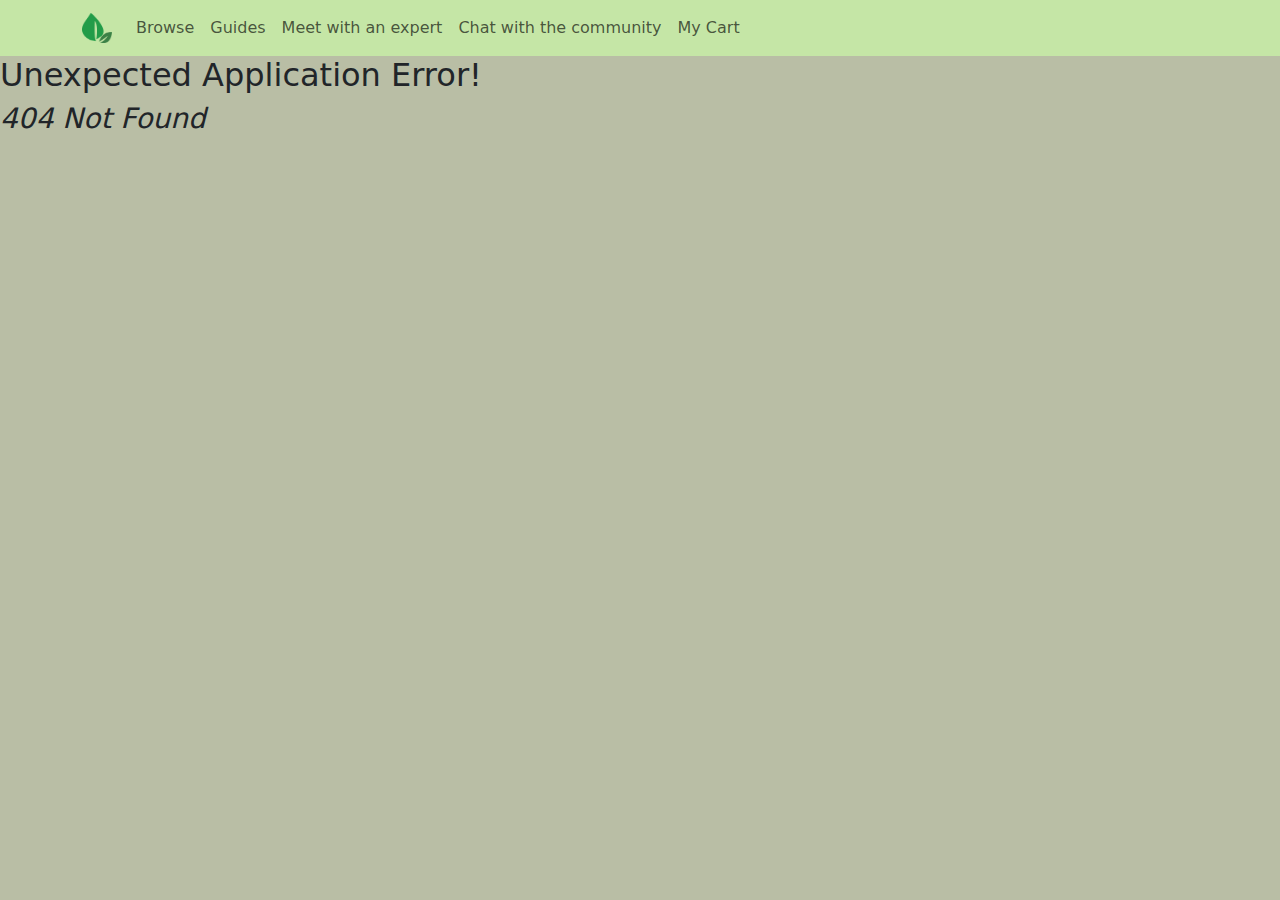
==== index.html @ 661a6732 "Updates" ====
<!doctype html><html lang="en"><head><meta charset="utf-8"/><link rel="icon" href="/favicon.ico"/><meta name="viewport" content="width=device-width,initial-scale=1"/><meta name="theme-color" content="#000000"/><meta name="description" content="Web site created using create-react-app"/><link rel="apple-touch-icon" href="/logo192.png"/><link rel="manifest" href="/manifest.json"/><link rel="stylesheet" href="https://cdn.jsdelivr.net/npm/bootstrap@5.3.2/dist/css/bootstrap.min.css" integrity="sha384-T3c6CoIi6uLrA9TneNEoa7RxnatzjcDSCmG1MXxSR1GAsXEV/Dwwykc2MPK8M2HN" crossorigin="anonymous"/><title>React App</title><script defer="defer" src="/static/js/main.b185c04e.js"></script><link href="/static/css/main.f66abe50.css" rel="stylesheet"></head><body style="background-color:#b9bea5"><noscript>You need to enable JavaScript to run this app.</noscript><div id="root"></div></body></html>
---- static/css/main.f66abe50.css ----
@charset "UTF-8";/*!
 * Bootstrap  v5.3.3 (https://getbootstrap.com/)
 * Copyright 2011-2024 The Bootstrap Authors
 * Licensed under MIT (https://github.com/twbs/bootstrap/blob/main/LICENSE)
 */:root,[data-bs-theme=light]{--bs-blue:#0d6efd;--bs-indigo:#6610f2;--bs-purple:#6f42c1;--bs-pink:#d63384;--bs-red:#dc3545;--bs-orange:#fd7e14;--bs-yellow:#ffc107;--bs-green:#198754;--bs-teal:#20c997;--bs-cyan:#0dcaf0;--bs-black:#000;--bs-white:#fff;--bs-gray:#6c757d;--bs-gray-dark:#343a40;--bs-gray-100:#f8f9fa;--bs-gray-200:#e9ecef;--bs-gray-300:#dee2e6;--bs-gray-400:#ced4da;--bs-gray-500:#adb5bd;--bs-gray-600:#6c757d;--bs-gray-700:#495057;--bs-gray-800:#343a40;--bs-gray-900:#212529;--bs-primary:#0d6efd;--bs-secondary:#6c757d;--bs-success:#198754;--bs-info:#0dcaf0;--bs-warning:#ffc107;--bs-danger:#dc3545;--bs-light:#f8f9fa;--bs-dark:#212529;--bs-primary-rgb:13,110,253;--bs-secondary-rgb:108,117,125;--bs-success-rgb:25,135,84;--bs-info-rgb:13,202,240;--bs-warning-rgb:255,193,7;--bs-danger-rgb:220,53,69;--bs-light-rgb:248,249,250;--bs-dark-rgb:33,37,41;--bs-primary-text-emphasis:#052c65;--bs-secondary-text-emphasis:#2b2f32;--bs-success-text-emphasis:#0a3622;--bs-info-text-emphasis:#055160;--bs-warning-text-emphasis:#664d03;--bs-danger-text-emphasis:#58151c;--bs-light-text-emphasis:#495057;--bs-dark-text-emphasis:#495057;--bs-primary-bg-subtle:#cfe2ff;--bs-secondary-bg-subtle:#e2e3e5;--bs-success-bg-subtle:#d1e7dd;--bs-info-bg-subtle:#cff4fc;--bs-warning-bg-subtle:#fff3cd;--bs-danger-bg-subtle:#f8d7da;--bs-light-bg-subtle:#fcfcfd;--bs-dark-bg-subtle:#ced4da;--bs-primary-border-subtle:#9ec5fe;--bs-secondary-border-subtle:#c4c8cb;--bs-success-border-subtle:#a3cfbb;--bs-info-border-subtle:#9eeaf9;--bs-warning-border-subtle:#ffe69c;--bs-danger-border-subtle:#f1aeb5;--bs-light-border-subtle:#e9ecef;--bs-dark-border-subtle:#adb5bd;--bs-white-rgb:255,255,255;--bs-black-rgb:0,0,0;--bs-font-sans-serif:system-ui,-apple-system,"Segoe UI",Roboto,"Helvetica Neue","Noto Sans","Liberation Sans",Arial,sans-serif,"Apple Color Emoji","Segoe UI Emoji","Segoe UI Symbol","Noto Color Emoji";--bs-font-monospace:SFMono-Regular,Menlo,Monaco,Consolas,"Liberation Mono","Courier New",monospace;--bs-gradient:linear-gradient(180deg,#ffffff26,#fff0);--bs-body-font-family:var(--bs-font-sans-serif);--bs-body-font-size:1rem;--bs-body-font-weight:400;--bs-body-line-height:1.5;--bs-body-color:#212529;--bs-body-color-rgb:33,37,41;--bs-body-bg:#fff;--bs-body-bg-rgb:255,255,255;--bs-emphasis-color:#000;--bs-emphasis-color-rgb:0,0,0;--bs-secondary-color:#212529bf;--bs-secondary-color-rgb:33,37,41;--bs-secondary-bg:#e9ecef;--bs-secondary-bg-rgb:233,236,239;--bs-tertiary-color:#21252980;--bs-tertiary-color-rgb:33,37,41;--bs-tertiary-bg:#f8f9fa;--bs-tertiary-bg-rgb:248,249,250;--bs-heading-color:inherit;--bs-link-color:#0d6efd;--bs-link-color-rgb:13,110,253;--bs-link-decoration:underline;--bs-link-hover-color:#0a58ca;--bs-link-hover-color-rgb:10,88,202;--bs-code-color:#d63384;--bs-highlight-color:#212529;--bs-highlight-bg:#fff3cd;--bs-border-width:1px;--bs-border-style:solid;--bs-border-color:#dee2e6;--bs-border-color-translucent:rgba(0,0,0,.175);--bs-border-radius:0.375rem;--bs-border-radius-sm:0.25rem;--bs-border-radius-lg:0.5rem;--bs-border-radius-xl:1rem;--bs-border-radius-xxl:2rem;--bs-border-radius-2xl:var(--bs-border-radius-xxl);--bs-border-radius-pill:50rem;--bs-box-shadow:0 0.5rem 1rem #00000026;--bs-box-shadow-sm:0 0.125rem 0.25rem rgba(0,0,0,.075);--bs-box-shadow-lg:0 1rem 3rem rgba(0,0,0,.175);--bs-box-shadow-inset:inset 0 1px 2px rgba(0,0,0,.075);--bs-focus-ring-width:0.25rem;--bs-focus-ring-opacity:0.25;--bs-focus-ring-color:#0d6efd40;--bs-form-valid-color:#198754;--bs-form-valid-border-color:#198754;--bs-form-invalid-color:#dc3545;--bs-form-invalid-border-color:#dc3545}[data-bs-theme=dark]{--bs-body-color:#dee2e6;--bs-body-color-rgb:222,226,230;--bs-body-bg:#212529;--bs-body-bg-rgb:33,37,41;--bs-emphasis-color:#fff;--bs-emphasis-color-rgb:255,255,255;--bs-secondary-color:#dee2e6bf;--bs-secondary-color-rgb:222,226,230;--bs-secondary-bg:#343a40;--bs-secondary-bg-rgb:52,58,64;--bs-tertiary-color:#dee2e680;--bs-tertiary-color-rgb:222,226,230;--bs-tertiary-bg:#2b3035;--bs-tertiary-bg-rgb:43,48,53;--bs-primary-text-emphasis:#6ea8fe;--bs-secondary-text-emphasis:#a7acb1;--bs-success-text-emphasis:#75b798;--bs-info-text-emphasis:#6edff6;--bs-warning-text-emphasis:#ffda6a;--bs-danger-text-emphasis:#ea868f;--bs-light-text-emphasis:#f8f9fa;--bs-dark-text-emphasis:#dee2e6;--bs-primary-bg-subtle:#031633;--bs-secondary-bg-subtle:#161719;--bs-success-bg-subtle:#051b11;--bs-info-bg-subtle:#032830;--bs-warning-bg-subtle:#332701;--bs-danger-bg-subtle:#2c0b0e;--bs-light-bg-subtle:#343a40;--bs-dark-bg-subtle:#1a1d20;--bs-primary-border-subtle:#084298;--bs-secondary-border-subtle:#41464b;--bs-success-border-subtle:#0f5132;--bs-info-border-subtle:#087990;--bs-warning-border-subtle:#997404;--bs-danger-border-subtle:#842029;--bs-light-border-subtle:#495057;--bs-dark-border-subtle:#343a40;--bs-heading-color:inherit;--bs-link-color:#6ea8fe;--bs-link-hover-color:#8bb9fe;--bs-link-color-rgb:110,168,254;--bs-link-hover-color-rgb:139,185,254;--bs-code-color:#e685b5;--bs-highlight-color:#dee2e6;--bs-highlight-bg:#664d03;--bs-border-color:#495057;--bs-border-color-translucent:#ffffff26;--bs-form-valid-color:#75b798;--bs-form-valid-border-color:#75b798;--bs-form-invalid-color:#ea868f;--bs-form-invalid-border-color:#ea868f;color-scheme:dark}*,:after,:before{box-sizing:border-box}@media (prefers-reduced-motion:no-preference){:root{scroll-behavior:smooth}}body{-webkit-text-size-adjust:100%;-webkit-tap-highlight-color:transparent;background-color:#fff;background-color:var(--bs-body-bg);color:#212529;color:var(--bs-body-color);font-family:system-ui,-apple-system,Segoe UI,Roboto,Helvetica Neue,Noto Sans,Liberation Sans,Arial,sans-serif,Apple Color Emoji,Segoe UI Emoji,Segoe UI Symbol,Noto Color Emoji;font-family:var(--bs-body-font-family);font-size:1rem;font-size:var(--bs-body-font-size);font-weight:400;font-weight:var(--bs-body-font-weight);line-height:1.5;line-height:var(--bs-body-line-height);margin:0;text-align:var(--bs-body-text-align)}hr{border:0;border-top:1px solid;border-top:var(--bs-border-width) solid;color:inherit;margin:1rem 0;opacity:.25}.h1,.h2,.h3,.h4,.h5,.h6,h1,h2,h3,h4,h5,h6{color:inherit;color:var(--bs-heading-color);font-weight:500;line-height:1.2;margin-bottom:.5rem;margin-top:0}.h1,h1{font-size:calc(1.375rem + 1.5vw)}@media (min-width:1200px){.h1,h1{font-size:2.5rem}}.h2,h2{font-size:calc(1.325rem + .9vw)}@media (min-width:1200px){.h2,h2{font-size:2rem}}.h3,h3{font-size:calc(1.3rem + .6vw)}@media (min-width:1200px){.h3,h3{font-size:1.75rem}}.h4,h4{font-size:calc(1.275rem + .3vw)}@media (min-width:1200px){.h4,h4{font-size:1.5rem}}.h5,h5{font-size:1.25rem}.h6,h6{font-size:1rem}p{margin-bottom:1rem;margin-top:0}abbr[title]{cursor:help;-webkit-text-decoration:underline dotted;text-decoration:underline dotted;-webkit-text-decoration-skip-ink:none;text-decoration-skip-ink:none}address{font-style:normal;line-height:inherit;margin-bottom:1rem}ol,ul{padding-left:2rem}dl,ol,ul{margin-bottom:1rem;margin-top:0}ol ol,ol ul,ul ol,ul ul{margin-bottom:0}dt{font-weight:700}dd{margin-bottom:.5rem;margin-left:0}blockquote{margin:0 0 1rem}b,strong{font-weight:bolder}.small,small{font-size:.875em}.mark,mark{background-color:#fff3cd;background-color:var(--bs-highlight-bg);color:#212529;color:var(--bs-highlight-color);padding:.1875em}sub,sup{font-size:.75em;line-height:0;position:relative;vertical-align:initial}sub{bottom:-.25em}sup{top:-.5em}a{color:#0d6efd;color:rgba(var(--bs-link-color-rgb),var(--bs-link-opacity,1));text-decoration:underline}a:hover{--bs-link-color-rgb:var(--bs-link-hover-color-rgb)}a:not([href]):not([class]),a:not([href]):not([class]):hover{color:inherit;text-decoration:none}code,kbd,pre,samp{font-family:SFMono-Regular,Menlo,Monaco,Consolas,Liberation Mono,Courier New,monospace;font-family:var(--bs-font-monospace);font-size:1em}pre{display:block;font-size:.875em;margin-bottom:1rem;margin-top:0;overflow:auto}pre code{color:inherit;font-size:inherit;word-break:normal}code{word-wrap:break-word;color:#d63384;color:var(--bs-code-color);font-size:.875em}a>code{color:inherit}kbd{background-color:#212529;background-color:var(--bs-body-color);border-radius:.25rem;color:#fff;color:var(--bs-body-bg);font-size:.875em;padding:.1875rem .375rem}kbd kbd{font-size:1em;padding:0}figure{margin:0 0 1rem}img,svg{vertical-align:middle}table{border-collapse:collapse;caption-side:bottom}caption{color:#212529bf;color:var(--bs-secondary-color);padding-bottom:.5rem;padding-top:.5rem;text-align:left}th{text-align:inherit;text-align:-webkit-match-parent}tbody,td,tfoot,th,thead,tr{border:0 solid;border-color:inherit}label{display:inline-block}button{border-radius:0}button:focus:not(:focus-visible){outline:0}button,input,optgroup,select,textarea{font-family:inherit;font-size:inherit;line-height:inherit;margin:0}button,select{text-transform:none}[role=button]{cursor:pointer}select{word-wrap:normal}select:disabled{opacity:1}[list]:not([type=date]):not([type=datetime-local]):not([type=month]):not([type=week]):not([type=time])::-webkit-calendar-picker-indicator{display:none!important}[type=button],[type=reset],[type=submit],button{-webkit-appearance:button}[type=button]:not(:disabled),[type=reset]:not(:disabled),[type=submit]:not(:disabled),button:not(:disabled){cursor:pointer}::-moz-focus-inner{border-style:none;padding:0}textarea{resize:vertical}fieldset{border:0;margin:0;min-width:0;padding:0}legend{float:left;font-size:calc(1.275rem + .3vw);line-height:inherit;margin-bottom:.5rem;padding:0;width:100%}@media (min-width:1200px){legend{font-size:1.5rem}}legend+*{clear:left}::-webkit-datetime-edit-day-field,::-webkit-datetime-edit-fields-wrapper,::-webkit-datetime-edit-hour-field,::-webkit-datetime-edit-minute,::-webkit-datetime-edit-month-field,::-webkit-datetime-edit-text,::-webkit-datetime-edit-year-field{padding:0}::-webkit-inner-spin-button{height:auto}[type=search]{-webkit-appearance:textfield;outline-offset:-2px}::-webkit-search-decoration{-webkit-appearance:none}::-webkit-color-swatch-wrapper{padding:0}::-webkit-file-upload-button{-webkit-appearance:button;font:inherit}::file-selector-button{-webkit-appearance:button;font:inherit}output{display:inline-block}iframe{border:0}summary{cursor:pointer;display:list-item}progress{vertical-align:initial}[hidden]{display:none!important}.lead{font-size:1.25rem;font-weight:300}.display-1{font-size:calc(1.625rem + 4.5vw);font-weight:300;line-height:1.2}@media (min-width:1200px){.display-1{font-size:5rem}}.display-2{font-size:calc(1.575rem + 3.9vw);font-weight:300;line-height:1.2}@media (min-width:1200px){.display-2{font-size:4.5rem}}.display-3{font-size:calc(1.525rem + 3.3vw);font-weight:300;line-height:1.2}@media (min-width:1200px){.display-3{font-size:4rem}}.display-4{font-size:calc(1.475rem + 2.7vw);font-weight:300;line-height:1.2}@media (min-width:1200px){.display-4{font-size:3.5rem}}.display-5{font-size:calc(1.425rem + 2.1vw);font-weight:300;line-height:1.2}@media (min-width:1200px){.display-5{font-size:3rem}}.display-6{font-size:calc(1.375rem + 1.5vw);font-weight:300;line-height:1.2}@media (min-width:1200px){.display-6{font-size:2.5rem}}.list-inline,.list-unstyled{list-style:none;padding-left:0}.list-inline-item{display:inline-block}.list-inline-item:not(:last-child){margin-right:.5rem}.initialism{font-size:.875em;text-transform:uppercase}.blockquote{font-size:1.25rem;margin-bottom:1rem}.blockquote>:last-child{margin-bottom:0}.blockquote-footer{color:#6c757d;font-size:.875em;margin-bottom:1rem;margin-top:-1rem}.blockquote-footer:before{content:"— "}.img-fluid,.img-thumbnail{height:auto;max-width:100%}.img-thumbnail{background-color:#fff;background-color:var(--bs-body-bg);border:1px solid #dee2e6;border:var(--bs-border-width) solid var(--bs-border-color);border-radius:.375rem;border-radius:var(--bs-border-radius);padding:.25rem}.figure{display:inline-block}.figure-img{line-height:1;margin-bottom:.5rem}.figure-caption{color:#212529bf;color:var(--bs-secondary-color);font-size:.875em}.container,.container-fluid,.container-lg,.container-md,.container-sm,.container-xl,.container-xxl{--bs-gutter-x:1.5rem;--bs-gutter-y:0;margin-left:auto;margin-right:auto;padding-left:calc(var(--bs-gutter-x)*.5);padding-right:calc(var(--bs-gutter-x)*.5);width:100%}@media (min-width:576px){.container,.container-sm{max-width:540px}}@media (min-width:768px){.container,.container-md,.container-sm{max-width:720px}}@media (min-width:992px){.container,.container-lg,.container-md,.container-sm{max-width:960px}}@media (min-width:1200px){.container,.container-lg,.container-md,.container-sm,.container-xl{max-width:1140px}}@media (min-width:1400px){.container,.container-lg,.container-md,.container-sm,.container-xl,.container-xxl{max-width:1320px}}:root{--bs-breakpoint-xs:0;--bs-breakpoint-sm:576px;--bs-breakpoint-md:768px;--bs-breakpoint-lg:992px;--bs-breakpoint-xl:1200px;--bs-breakpoint-xxl:1400px}.row{--bs-gutter-x:1.5rem;--bs-gutter-y:0;display:flex;flex-wrap:wrap;margin-left:calc(var(--bs-gutter-x)*-.5);margin-right:calc(var(--bs-gutter-x)*-.5);margin-top:calc(var(--bs-gutter-y)*-1)}.row>*{flex-shrink:0;margin-top:var(--bs-gutter-y);max-width:100%;padding-left:calc(var(--bs-gutter-x)*.5);padding-right:calc(var(--bs-gutter-x)*.5);width:100%}.col{flex:1 0}.row-cols-auto>*{flex:0 0 auto;width:auto}.row-cols-1>*{flex:0 0 auto;width:100%}.row-cols-2>*{flex:0 0 auto;width:50%}.row-cols-3>*{flex:0 0 auto;width:33.33333333%}.row-cols-4>*{flex:0 0 auto;width:25%}.row-cols-5>*{flex:0 0 auto;width:20%}.row-cols-6>*{flex:0 0 auto;width:16.66666667%}.col-auto{flex:0 0 auto;width:auto}.col-1{flex:0 0 auto;width:8.33333333%}.col-2{flex:0 0 auto;width:16.66666667%}.col-3{flex:0 0 auto;width:25%}.col-4{flex:0 0 auto;width:33.33333333%}.col-5{flex:0 0 auto;width:41.66666667%}.col-6{flex:0 0 auto;width:50%}.col-7{flex:0 0 auto;width:58.33333333%}.col-8{flex:0 0 auto;width:66.66666667%}.col-9{flex:0 0 auto;width:75%}.col-10{flex:0 0 auto;width:83.33333333%}.col-11{flex:0 0 auto;width:91.66666667%}.col-12{flex:0 0 auto;width:100%}.offset-1{margin-left:8.33333333%}.offset-2{margin-left:16.66666667%}.offset-3{margin-left:25%}.offset-4{margin-left:33.33333333%}.offset-5{margin-left:41.66666667%}.offset-6{margin-left:50%}.offset-7{margin-left:58.33333333%}.offset-8{margin-left:66.66666667%}.offset-9{margin-left:75%}.offset-10{margin-left:83.33333333%}.offset-11{margin-left:91.66666667%}.g-0,.gx-0{--bs-gutter-x:0}.g-0,.gy-0{--bs-gutter-y:0}.g-1,.gx-1{--bs-gutter-x:0.25rem}.g-1,.gy-1{--bs-gutter-y:0.25rem}.g-2,.gx-2{--bs-gutter-x:0.5rem}.g-2,.gy-2{--bs-gutter-y:0.5rem}.g-3,.gx-3{--bs-gutter-x:1rem}.g-3,.gy-3{--bs-gutter-y:1rem}.g-4,.gx-4{--bs-gutter-x:1.5rem}.g-4,.gy-4{--bs-gutter-y:1.5rem}.g-5,.gx-5{--bs-gutter-x:3rem}.g-5,.gy-5{--bs-gutter-y:3rem}@media (min-width:576px){.col-sm{flex:1 0}.row-cols-sm-auto>*{flex:0 0 auto;width:auto}.row-cols-sm-1>*{flex:0 0 auto;width:100%}.row-cols-sm-2>*{flex:0 0 auto;width:50%}.row-cols-sm-3>*{flex:0 0 auto;width:33.33333333%}.row-cols-sm-4>*{flex:0 0 auto;width:25%}.row-cols-sm-5>*{flex:0 0 auto;width:20%}.row-cols-sm-6>*{flex:0 0 auto;width:16.66666667%}.col-sm-auto{flex:0 0 auto;width:auto}.col-sm-1{flex:0 0 auto;width:8.33333333%}.col-sm-2{flex:0 0 auto;width:16.66666667%}.col-sm-3{flex:0 0 auto;width:25%}.col-sm-4{flex:0 0 auto;width:33.33333333%}.col-sm-5{flex:0 0 auto;width:41.66666667%}.col-sm-6{flex:0 0 auto;width:50%}.col-sm-7{flex:0 0 auto;width:58.33333333%}.col-sm-8{flex:0 0 auto;width:66.66666667%}.col-sm-9{flex:0 0 auto;width:75%}.col-sm-10{flex:0 0 auto;width:83.33333333%}.col-sm-11{flex:0 0 auto;width:91.66666667%}.col-sm-12{flex:0 0 auto;width:100%}.offset-sm-0{margin-left:0}.offset-sm-1{margin-left:8.33333333%}.offset-sm-2{margin-left:16.66666667%}.offset-sm-3{margin-left:25%}.offset-sm-4{margin-left:33.33333333%}.offset-sm-5{margin-left:41.66666667%}.offset-sm-6{margin-left:50%}.offset-sm-7{margin-left:58.33333333%}.offset-sm-8{margin-left:66.66666667%}.offset-sm-9{margin-left:75%}.offset-sm-10{margin-left:83.33333333%}.offset-sm-11{margin-left:91.66666667%}.g-sm-0,.gx-sm-0{--bs-gutter-x:0}.g-sm-0,.gy-sm-0{--bs-gutter-y:0}.g-sm-1,.gx-sm-1{--bs-gutter-x:0.25rem}.g-sm-1,.gy-sm-1{--bs-gutter-y:0.25rem}.g-sm-2,.gx-sm-2{--bs-gutter-x:0.5rem}.g-sm-2,.gy-sm-2{--bs-gutter-y:0.5rem}.g-sm-3,.gx-sm-3{--bs-gutter-x:1rem}.g-sm-3,.gy-sm-3{--bs-gutter-y:1rem}.g-sm-4,.gx-sm-4{--bs-gutter-x:1.5rem}.g-sm-4,.gy-sm-4{--bs-gutter-y:1.5rem}.g-sm-5,.gx-sm-5{--bs-gutter-x:3rem}.g-sm-5,.gy-sm-5{--bs-gutter-y:3rem}}@media (min-width:768px){.col-md{flex:1 0}.row-cols-md-auto>*{flex:0 0 auto;width:auto}.row-cols-md-1>*{flex:0 0 auto;width:100%}.row-cols-md-2>*{flex:0 0 auto;width:50%}.row-cols-md-3>*{flex:0 0 auto;width:33.33333333%}.row-cols-md-4>*{flex:0 0 auto;width:25%}.row-cols-md-5>*{flex:0 0 auto;width:20%}.row-cols-md-6>*{flex:0 0 auto;width:16.66666667%}.col-md-auto{flex:0 0 auto;width:auto}.col-md-1{flex:0 0 auto;width:8.33333333%}.col-md-2{flex:0 0 auto;width:16.66666667%}.col-md-3{flex:0 0 auto;width:25%}.col-md-4{flex:0 0 auto;width:33.33333333%}.col-md-5{flex:0 0 auto;width:41.66666667%}.col-md-6{flex:0 0 auto;width:50%}.col-md-7{flex:0 0 auto;width:58.33333333%}.col-md-8{flex:0 0 auto;width:66.66666667%}.col-md-9{flex:0 0 auto;width:75%}.col-md-10{flex:0 0 auto;width:83.33333333%}.col-md-11{flex:0 0 auto;width:91.66666667%}.col-md-12{flex:0 0 auto;width:100%}.offset-md-0{margin-left:0}.offset-md-1{margin-left:8.33333333%}.offset-md-2{margin-left:16.66666667%}.offset-md-3{margin-left:25%}.offset-md-4{margin-left:33.33333333%}.offset-md-5{margin-left:41.66666667%}.offset-md-6{margin-left:50%}.offset-md-7{margin-left:58.33333333%}.offset-md-8{margin-left:66.66666667%}.offset-md-9{margin-left:75%}.offset-md-10{margin-left:83.33333333%}.offset-md-11{margin-left:91.66666667%}.g-md-0,.gx-md-0{--bs-gutter-x:0}.g-md-0,.gy-md-0{--bs-gutter-y:0}.g-md-1,.gx-md-1{--bs-gutter-x:0.25rem}.g-md-1,.gy-md-1{--bs-gutter-y:0.25rem}.g-md-2,.gx-md-2{--bs-gutter-x:0.5rem}.g-md-2,.gy-md-2{--bs-gutter-y:0.5rem}.g-md-3,.gx-md-3{--bs-gutter-x:1rem}.g-md-3,.gy-md-3{--bs-gutter-y:1rem}.g-md-4,.gx-md-4{--bs-gutter-x:1.5rem}.g-md-4,.gy-md-4{--bs-gutter-y:1.5rem}.g-md-5,.gx-md-5{--bs-gutter-x:3rem}.g-md-5,.gy-md-5{--bs-gutter-y:3rem}}@media (min-width:992px){.col-lg{flex:1 0}.row-cols-lg-auto>*{flex:0 0 auto;width:auto}.row-cols-lg-1>*{flex:0 0 auto;width:100%}.row-cols-lg-2>*{flex:0 0 auto;width:50%}.row-cols-lg-3>*{flex:0 0 auto;width:33.33333333%}.row-cols-lg-4>*{flex:0 0 auto;width:25%}.row-cols-lg-5>*{flex:0 0 auto;width:20%}.row-cols-lg-6>*{flex:0 0 auto;width:16.66666667%}.col-lg-auto{flex:0 0 auto;width:auto}.col-lg-1{flex:0 0 auto;width:8.33333333%}.col-lg-2{flex:0 0 auto;width:16.66666667%}.col-lg-3{flex:0 0 auto;width:25%}.col-lg-4{flex:0 0 auto;width:33.33333333%}.col-lg-5{flex:0 0 auto;width:41.66666667%}.col-lg-6{flex:0 0 auto;width:50%}.col-lg-7{flex:0 0 auto;width:58.33333333%}.col-lg-8{flex:0 0 auto;width:66.66666667%}.col-lg-9{flex:0 0 auto;width:75%}.col-lg-10{flex:0 0 auto;width:83.33333333%}.col-lg-11{flex:0 0 auto;width:91.66666667%}.col-lg-12{flex:0 0 auto;width:100%}.offset-lg-0{margin-left:0}.offset-lg-1{margin-left:8.33333333%}.offset-lg-2{margin-left:16.66666667%}.offset-lg-3{margin-left:25%}.offset-lg-4{margin-left:33.33333333%}.offset-lg-5{margin-left:41.66666667%}.offset-lg-6{margin-left:50%}.offset-lg-7{margin-left:58.33333333%}.offset-lg-8{margin-left:66.66666667%}.offset-lg-9{margin-left:75%}.offset-lg-10{margin-left:83.33333333%}.offset-lg-11{margin-left:91.66666667%}.g-lg-0,.gx-lg-0{--bs-gutter-x:0}.g-lg-0,.gy-lg-0{--bs-gutter-y:0}.g-lg-1,.gx-lg-1{--bs-gutter-x:0.25rem}.g-lg-1,.gy-lg-1{--bs-gutter-y:0.25rem}.g-lg-2,.gx-lg-2{--bs-gutter-x:0.5rem}.g-lg-2,.gy-lg-2{--bs-gutter-y:0.5rem}.g-lg-3,.gx-lg-3{--bs-gutter-x:1rem}.g-lg-3,.gy-lg-3{--bs-gutter-y:1rem}.g-lg-4,.gx-lg-4{--bs-gutter-x:1.5rem}.g-lg-4,.gy-lg-4{--bs-gutter-y:1.5rem}.g-lg-5,.gx-lg-5{--bs-gutter-x:3rem}.g-lg-5,.gy-lg-5{--bs-gutter-y:3rem}}@media (min-width:1200px){.col-xl{flex:1 0}.row-cols-xl-auto>*{flex:0 0 auto;width:auto}.row-cols-xl-1>*{flex:0 0 auto;width:100%}.row-cols-xl-2>*{flex:0 0 auto;width:50%}.row-cols-xl-3>*{flex:0 0 auto;width:33.33333333%}.row-cols-xl-4>*{flex:0 0 auto;width:25%}.row-cols-xl-5>*{flex:0 0 auto;width:20%}.row-cols-xl-6>*{flex:0 0 auto;width:16.66666667%}.col-xl-auto{flex:0 0 auto;width:auto}.col-xl-1{flex:0 0 auto;width:8.33333333%}.col-xl-2{flex:0 0 auto;width:16.66666667%}.col-xl-3{flex:0 0 auto;width:25%}.col-xl-4{flex:0 0 auto;width:33.33333333%}.col-xl-5{flex:0 0 auto;width:41.66666667%}.col-xl-6{flex:0 0 auto;width:50%}.col-xl-7{flex:0 0 auto;width:58.33333333%}.col-xl-8{flex:0 0 auto;width:66.66666667%}.col-xl-9{flex:0 0 auto;width:75%}.col-xl-10{flex:0 0 auto;width:83.33333333%}.col-xl-11{flex:0 0 auto;width:91.66666667%}.col-xl-12{flex:0 0 auto;width:100%}.offset-xl-0{margin-left:0}.offset-xl-1{margin-left:8.33333333%}.offset-xl-2{margin-left:16.66666667%}.offset-xl-3{margin-left:25%}.offset-xl-4{margin-left:33.33333333%}.offset-xl-5{margin-left:41.66666667%}.offset-xl-6{margin-left:50%}.offset-xl-7{margin-left:58.33333333%}.offset-xl-8{margin-left:66.66666667%}.offset-xl-9{margin-left:75%}.offset-xl-10{margin-left:83.33333333%}.offset-xl-11{margin-left:91.66666667%}.g-xl-0,.gx-xl-0{--bs-gutter-x:0}.g-xl-0,.gy-xl-0{--bs-gutter-y:0}.g-xl-1,.gx-xl-1{--bs-gutter-x:0.25rem}.g-xl-1,.gy-xl-1{--bs-gutter-y:0.25rem}.g-xl-2,.gx-xl-2{--bs-gutter-x:0.5rem}.g-xl-2,.gy-xl-2{--bs-gutter-y:0.5rem}.g-xl-3,.gx-xl-3{--bs-gutter-x:1rem}.g-xl-3,.gy-xl-3{--bs-gutter-y:1rem}.g-xl-4,.gx-xl-4{--bs-gutter-x:1.5rem}.g-xl-4,.gy-xl-4{--bs-gutter-y:1.5rem}.g-xl-5,.gx-xl-5{--bs-gutter-x:3rem}.g-xl-5,.gy-xl-5{--bs-gutter-y:3rem}}@media (min-width:1400px){.col-xxl{flex:1 0}.row-cols-xxl-auto>*{flex:0 0 auto;width:auto}.row-cols-xxl-1>*{flex:0 0 auto;width:100%}.row-cols-xxl-2>*{flex:0 0 auto;width:50%}.row-cols-xxl-3>*{flex:0 0 auto;width:33.33333333%}.row-cols-xxl-4>*{flex:0 0 auto;width:25%}.row-cols-xxl-5>*{flex:0 0 auto;width:20%}.row-cols-xxl-6>*{flex:0 0 auto;width:16.66666667%}.col-xxl-auto{flex:0 0 auto;width:auto}.col-xxl-1{flex:0 0 auto;width:8.33333333%}.col-xxl-2{flex:0 0 auto;width:16.66666667%}.col-xxl-3{flex:0 0 auto;width:25%}.col-xxl-4{flex:0 0 auto;width:33.33333333%}.col-xxl-5{flex:0 0 auto;width:41.66666667%}.col-xxl-6{flex:0 0 auto;width:50%}.col-xxl-7{flex:0 0 auto;width:58.33333333%}.col-xxl-8{flex:0 0 auto;width:66.66666667%}.col-xxl-9{flex:0 0 auto;width:75%}.col-xxl-10{flex:0 0 auto;width:83.33333333%}.col-xxl-11{flex:0 0 auto;width:91.66666667%}.col-xxl-12{flex:0 0 auto;width:100%}.offset-xxl-0{margin-left:0}.offset-xxl-1{margin-left:8.33333333%}.offset-xxl-2{margin-left:16.66666667%}.offset-xxl-3{margin-left:25%}.offset-xxl-4{margin-left:33.33333333%}.offset-xxl-5{margin-left:41.66666667%}.offset-xxl-6{margin-left:50%}.offset-xxl-7{margin-left:58.33333333%}.offset-xxl-8{margin-left:66.66666667%}.offset-xxl-9{margin-left:75%}.offset-xxl-10{margin-left:83.33333333%}.offset-xxl-11{margin-left:91.66666667%}.g-xxl-0,.gx-xxl-0{--bs-gutter-x:0}.g-xxl-0,.gy-xxl-0{--bs-gutter-y:0}.g-xxl-1,.gx-xxl-1{--bs-gutter-x:0.25rem}.g-xxl-1,.gy-xxl-1{--bs-gutter-y:0.25rem}.g-xxl-2,.gx-xxl-2{--bs-gutter-x:0.5rem}.g-xxl-2,.gy-xxl-2{--bs-gutter-y:0.5rem}.g-xxl-3,.gx-xxl-3{--bs-gutter-x:1rem}.g-xxl-3,.gy-xxl-3{--bs-gutter-y:1rem}.g-xxl-4,.gx-xxl-4{--bs-gutter-x:1.5rem}.g-xxl-4,.gy-xxl-4{--bs-gutter-y:1.5rem}.g-xxl-5,.gx-xxl-5{--bs-gutter-x:3rem}.g-xxl-5,.gy-xxl-5{--bs-gutter-y:3rem}}.table{--bs-table-color-type:initial;--bs-table-bg-type:initial;--bs-table-color-state:initial;--bs-table-bg-state:initial;--bs-table-color:var(--bs-emphasis-color);--bs-table-bg:var(--bs-body-bg);--bs-table-border-color:var(--bs-border-color);--bs-table-accent-bg:#0000;--bs-table-striped-color:var(--bs-emphasis-color);--bs-table-striped-bg:rgba(var(--bs-emphasis-color-rgb),0.05);--bs-table-active-color:var(--bs-emphasis-color);--bs-table-active-bg:rgba(var(--bs-emphasis-color-rgb),0.1);--bs-table-hover-color:var(--bs-emphasis-color);--bs-table-hover-bg:rgba(var(--bs-emphasis-color-rgb),0.075);border-color:var(--bs-table-border-color);margin-bottom:1rem;vertical-align:top;width:100%}.table>:not(caption)>*>*{background-color:var(--bs-table-bg);border-bottom-width:1px;border-bottom-width:var(--bs-border-width);box-shadow:inset 0 0 0 9999px var(--bs-table-accent-bg);box-shadow:inset 0 0 0 9999px var(--bs-table-bg-state,var(--bs-table-bg-type,var(--bs-table-accent-bg)));color:var(--bs-table-color);color:var(--bs-table-color-state,var(--bs-table-color-type,var(--bs-table-color)));padding:.5rem}.table>tbody{vertical-align:inherit}.table>thead{vertical-align:bottom}.table-group-divider{border-top:2px solid;border-top:calc(var(--bs-border-width)*2) solid}.caption-top{caption-side:top}.table-sm>:not(caption)>*>*{padding:.25rem}.table-bordered>:not(caption)>*{border-width:1px 0;border-width:var(--bs-border-width) 0}.table-bordered>:not(caption)>*>*{border-width:0 1px;border-width:0 var(--bs-border-width)}.table-borderless>:not(caption)>*>*{border-bottom-width:0}.table-borderless>:not(:first-child){border-top-width:0}.table-striped-columns>:not(caption)>tr>:nth-child(2n),.table-striped>tbody>tr:nth-of-type(odd)>*{--bs-table-color-type:var(--bs-table-striped-color);--bs-table-bg-type:var(--bs-table-striped-bg)}.table-active{--bs-table-color-state:var(--bs-table-active-color);--bs-table-bg-state:var(--bs-table-active-bg)}.table-hover>tbody>tr:hover>*{--bs-table-color-state:var(--bs-table-hover-color);--bs-table-bg-state:var(--bs-table-hover-bg)}.table-primary{--bs-table-color:#000;--bs-table-bg:#cfe2ff;--bs-table-border-color:#a6b5cc;--bs-table-striped-bg:#c5d7f2;--bs-table-striped-color:#000;--bs-table-active-bg:#bacbe6;--bs-table-active-color:#000;--bs-table-hover-bg:#bfd1ec;--bs-table-hover-color:#000}.table-primary,.table-secondary{border-color:var(--bs-table-border-color);color:var(--bs-table-color)}.table-secondary{--bs-table-color:#000;--bs-table-bg:#e2e3e5;--bs-table-border-color:#b5b6b7;--bs-table-striped-bg:#d7d8da;--bs-table-striped-color:#000;--bs-table-active-bg:#cbccce;--bs-table-active-color:#000;--bs-table-hover-bg:#d1d2d4;--bs-table-hover-color:#000}.table-success{--bs-table-color:#000;--bs-table-bg:#d1e7dd;--bs-table-border-color:#a7b9b1;--bs-table-striped-bg:#c7dbd2;--bs-table-striped-color:#000;--bs-table-active-bg:#bcd0c7;--bs-table-active-color:#000;--bs-table-hover-bg:#c1d6cc;--bs-table-hover-color:#000}.table-info,.table-success{border-color:var(--bs-table-border-color);color:var(--bs-table-color)}.table-info{--bs-table-color:#000;--bs-table-bg:#cff4fc;--bs-table-border-color:#a6c3ca;--bs-table-striped-bg:#c5e8ef;--bs-table-striped-color:#000;--bs-table-active-bg:#badce3;--bs-table-active-color:#000;--bs-table-hover-bg:#bfe2e9;--bs-table-hover-color:#000}.table-warning{--bs-table-color:#000;--bs-table-bg:#fff3cd;--bs-table-border-color:#ccc2a4;--bs-table-striped-bg:#f2e7c3;--bs-table-striped-color:#000;--bs-table-active-bg:#e6dbb9;--bs-table-active-color:#000;--bs-table-hover-bg:#ece1be;--bs-table-hover-color:#000}.table-danger,.table-warning{border-color:var(--bs-table-border-color);color:var(--bs-table-color)}.table-danger{--bs-table-color:#000;--bs-table-bg:#f8d7da;--bs-table-border-color:#c6acae;--bs-table-striped-bg:#eccccf;--bs-table-striped-color:#000;--bs-table-active-bg:#dfc2c4;--bs-table-active-color:#000;--bs-table-hover-bg:#e5c7ca;--bs-table-hover-color:#000}.table-light{--bs-table-color:#000;--bs-table-bg:#f8f9fa;--bs-table-border-color:#c6c7c8;--bs-table-striped-bg:#ecedee;--bs-table-striped-color:#000;--bs-table-active-bg:#dfe0e1;--bs-table-active-color:#000;--bs-table-hover-bg:#e5e6e7;--bs-table-hover-color:#000}.table-dark,.table-light{border-color:var(--bs-table-border-color);color:var(--bs-table-color)}.table-dark{--bs-table-color:#fff;--bs-table-bg:#212529;--bs-table-border-color:#4d5154;--bs-table-striped-bg:#2c3034;--bs-table-striped-color:#fff;--bs-table-active-bg:#373b3e;--bs-table-active-color:#fff;--bs-table-hover-bg:#323539;--bs-table-hover-color:#fff}.table-responsive{-webkit-overflow-scrolling:touch;overflow-x:auto}@media (max-width:575.98px){.table-responsive-sm{-webkit-overflow-scrolling:touch;overflow-x:auto}}@media (max-width:767.98px){.table-responsive-md{-webkit-overflow-scrolling:touch;overflow-x:auto}}@media (max-width:991.98px){.table-responsive-lg{-webkit-overflow-scrolling:touch;overflow-x:auto}}@media (max-width:1199.98px){.table-responsive-xl{-webkit-overflow-scrolling:touch;overflow-x:auto}}@media (max-width:1399.98px){.table-responsive-xxl{-webkit-overflow-scrolling:touch;overflow-x:auto}}.form-label{margin-bottom:.5rem}.col-form-label{font-size:inherit;line-height:1.5;margin-bottom:0;padding-bottom:calc(.375rem + 1px);padding-bottom:calc(.375rem + var(--bs-border-width));padding-top:calc(.375rem + 1px);padding-top:calc(.375rem + var(--bs-border-width))}.col-form-label-lg{font-size:1.25rem;padding-bottom:calc(.5rem + 1px);padding-bottom:calc(.5rem + var(--bs-border-width));padding-top:calc(.5rem + 1px);padding-top:calc(.5rem + var(--bs-border-width))}.col-form-label-sm{font-size:.875rem;padding-bottom:calc(.25rem + 1px);padding-bottom:calc(.25rem + var(--bs-border-width));padding-top:calc(.25rem + 1px);padding-top:calc(.25rem + var(--bs-border-width))}.form-text{color:#212529bf;color:var(--bs-secondary-color);font-size:.875em;margin-top:.25rem}.form-control{-webkit-appearance:none;appearance:none;background-clip:padding-box;background-color:#fff;background-color:var(--bs-body-bg);border:1px solid #dee2e6;border:var(--bs-border-width) solid var(--bs-border-color);border-radius:.375rem;border-radius:var(--bs-border-radius);color:#212529;color:var(--bs-body-color);display:block;font-size:1rem;font-weight:400;line-height:1.5;padding:.375rem .75rem;transition:border-color .15s ease-in-out,box-shadow .15s ease-in-out;width:100%}@media (prefers-reduced-motion:reduce){.form-control{transition:none}}.form-control[type=file]{overflow:hidden}.form-control[type=file]:not(:disabled):not([readonly]){cursor:pointer}.form-control:focus{background-color:#fff;background-color:var(--bs-body-bg);border-color:#86b7fe;box-shadow:0 0 0 .25rem #0d6efd40;color:#212529;color:var(--bs-body-color);outline:0}.form-control::-webkit-date-and-time-value{height:1.5em;margin:0;min-width:85px}.form-control::-webkit-datetime-edit{display:block;padding:0}.form-control::placeholder{color:#212529bf;color:var(--bs-secondary-color);opacity:1}.form-control:disabled{background-color:#e9ecef;background-color:var(--bs-secondary-bg);opacity:1}.form-control::-webkit-file-upload-button{background-color:#f8f9fa;background-color:var(--bs-tertiary-bg);border:0 solid;border-color:inherit;border-inline-end-width:1px;border-inline-end-width:var(--bs-border-width);border-radius:0;color:#212529;color:var(--bs-body-color);margin:-.375rem -.75rem;margin-inline-end:.75rem;padding:.375rem .75rem;pointer-events:none;-webkit-transition:color .15s ease-in-out,background-color .15s ease-in-out,border-color .15s ease-in-out,box-shadow .15s ease-in-out;transition:color .15s ease-in-out,background-color .15s ease-in-out,border-color .15s ease-in-out,box-shadow .15s ease-in-out}.form-control::file-selector-button{background-color:#f8f9fa;background-color:var(--bs-tertiary-bg);border:0 solid;border-color:inherit;border-inline-end-width:1px;border-inline-end-width:var(--bs-border-width);border-radius:0;color:#212529;color:var(--bs-body-color);margin:-.375rem -.75rem;margin-inline-end:.75rem;padding:.375rem .75rem;pointer-events:none;transition:color .15s ease-in-out,background-color .15s ease-in-out,border-color .15s ease-in-out,box-shadow .15s ease-in-out}@media (prefers-reduced-motion:reduce){.form-control::-webkit-file-upload-button{-webkit-transition:none;transition:none}.form-control::file-selector-button{transition:none}}.form-control:hover:not(:disabled):not([readonly])::-webkit-file-upload-button{background-color:#e9ecef;background-color:var(--bs-secondary-bg)}.form-control:hover:not(:disabled):not([readonly])::file-selector-button{background-color:#e9ecef;background-color:var(--bs-secondary-bg)}.form-control-plaintext{background-color:initial;border:solid #0000;border-width:1px 0;border-width:var(--bs-border-width) 0;color:#212529;color:var(--bs-body-color);display:block;line-height:1.5;margin-bottom:0;padding:.375rem 0;width:100%}.form-control-plaintext:focus{outline:0}.form-control-plaintext.form-control-lg,.form-control-plaintext.form-control-sm{padding-left:0;padding-right:0}.form-control-sm{border-radius:.25rem;border-radius:var(--bs-border-radius-sm);font-size:.875rem;min-height:calc(1.5em + .5rem + 2px);min-height:calc(1.5em + .5rem + var(--bs-border-width)*2);padding:.25rem .5rem}.form-control-sm::-webkit-file-upload-button{margin:-.25rem -.5rem;margin-inline-end:.5rem;padding:.25rem .5rem}.form-control-sm::file-selector-button{margin:-.25rem -.5rem;margin-inline-end:.5rem;padding:.25rem .5rem}.form-control-lg{border-radius:.5rem;border-radius:var(--bs-border-radius-lg);font-size:1.25rem;min-height:calc(1.5em + 1rem + 2px);min-height:calc(1.5em + 1rem + var(--bs-border-width)*2);padding:.5rem 1rem}.form-control-lg::-webkit-file-upload-button{margin:-.5rem -1rem;margin-inline-end:1rem;padding:.5rem 1rem}.form-control-lg::file-selector-button{margin:-.5rem -1rem;margin-inline-end:1rem;padding:.5rem 1rem}textarea.form-control{min-height:calc(1.5em + .75rem + 2px);min-height:calc(1.5em + .75rem + var(--bs-border-width)*2)}textarea.form-control-sm{min-height:calc(1.5em + .5rem + 2px);min-height:calc(1.5em + .5rem + var(--bs-border-width)*2)}textarea.form-control-lg{min-height:calc(1.5em + 1rem + 2px);min-height:calc(1.5em + 1rem + var(--bs-border-width)*2)}.form-control-color{height:calc(1.5em + .75rem + 2px);height:calc(1.5em + .75rem + var(--bs-border-width)*2);padding:.375rem;width:3rem}.form-control-color:not(:disabled):not([readonly]){cursor:pointer}.form-control-color::-moz-color-swatch{border:0!important;border-radius:.375rem;border-radius:var(--bs-border-radius)}.form-control-color::-webkit-color-swatch{border:0!important;border-radius:.375rem;border-radius:var(--bs-border-radius)}.form-control-color.form-control-sm{height:calc(1.5em + .5rem + 2px);height:calc(1.5em + .5rem + var(--bs-border-width)*2)}.form-control-color.form-control-lg{height:calc(1.5em + 1rem + 2px);height:calc(1.5em + 1rem + var(--bs-border-width)*2)}.form-select{--bs-form-select-bg-img:url("data:image/svg+xml;charset=utf-8,%3Csvg xmlns='http://www.w3.org/2000/svg' viewBox='0 0 16 16'%3E%3Cpath fill='none' stroke='%23343a40' stroke-linecap='round' stroke-linejoin='round' stroke-width='2' d='m2 5 6 6 6-6'/%3E%3C/svg%3E");-webkit-appearance:none;appearance:none;background-color:#fff;background-color:var(--bs-body-bg);background-image:var(--bs-form-select-bg-img),none;background-image:var(--bs-form-select-bg-img),var(--bs-form-select-bg-icon,none);background-position:right .75rem center;background-repeat:no-repeat;background-size:16px 12px;border:1px solid #dee2e6;border:var(--bs-border-width) solid var(--bs-border-color);border-radius:.375rem;border-radius:var(--bs-border-radius);color:#212529;color:var(--bs-body-color);display:block;font-size:1rem;font-weight:400;line-height:1.5;padding:.375rem 2.25rem .375rem .75rem;transition:border-color .15s ease-in-out,box-shadow .15s ease-in-out;width:100%}@media (prefers-reduced-motion:reduce){.form-select{transition:none}}.form-select:focus{border-color:#86b7fe;box-shadow:0 0 0 .25rem #0d6efd40;outline:0}.form-select[multiple],.form-select[size]:not([size="1"]){background-image:none;padding-right:.75rem}.form-select:disabled{background-color:#e9ecef;background-color:var(--bs-secondary-bg)}.form-select:-moz-focusring{color:#0000;text-shadow:0 0 0 #212529;text-shadow:0 0 0 var(--bs-body-color)}.form-select-sm{border-radius:.25rem;border-radius:var(--bs-border-radius-sm);font-size:.875rem;padding-bottom:.25rem;padding-left:.5rem;padding-top:.25rem}.form-select-lg{border-radius:.5rem;border-radius:var(--bs-border-radius-lg);font-size:1.25rem;padding-bottom:.5rem;padding-left:1rem;padding-top:.5rem}[data-bs-theme=dark] .form-select{--bs-form-select-bg-img:url("data:image/svg+xml;charset=utf-8,%3Csvg xmlns='http://www.w3.org/2000/svg' viewBox='0 0 16 16'%3E%3Cpath fill='none' stroke='%23dee2e6' stroke-linecap='round' stroke-linejoin='round' stroke-width='2' d='m2 5 6 6 6-6'/%3E%3C/svg%3E")}.form-check{display:block;margin-bottom:.125rem;min-height:1.5rem;padding-left:1.5em}.form-check .form-check-input{float:left;margin-left:-1.5em}.form-check-reverse{padding-left:0;padding-right:1.5em;text-align:right}.form-check-reverse .form-check-input{float:right;margin-left:0;margin-right:-1.5em}.form-check-input{--bs-form-check-bg:var(--bs-body-bg);-webkit-appearance:none;appearance:none;background-color:var(--bs-form-check-bg);background-image:var(--bs-form-check-bg-image);background-position:50%;background-repeat:no-repeat;background-size:contain;border:1px solid #dee2e6;border:var(--bs-border-width) solid var(--bs-border-color);flex-shrink:0;height:1em;margin-top:.25em;-webkit-print-color-adjust:exact;print-color-adjust:exact;vertical-align:top;width:1em}.form-check-input[type=checkbox]{border-radius:.25em}.form-check-input[type=radio]{border-radius:50%}.form-check-input:active{filter:brightness(90%)}.form-check-input:focus{border-color:#86b7fe;box-shadow:0 0 0 .25rem #0d6efd40;outline:0}.form-check-input:checked{background-color:#0d6efd;border-color:#0d6efd}.form-check-input:checked[type=checkbox]{--bs-form-check-bg-image:url("data:image/svg+xml;charset=utf-8,%3Csvg xmlns='http://www.w3.org/2000/svg' viewBox='0 0 20 20'%3E%3Cpath fill='none' stroke='%23fff' stroke-linecap='round' stroke-linejoin='round' stroke-width='3' d='m6 10 3 3 6-6'/%3E%3C/svg%3E")}.form-check-input:checked[type=radio]{--bs-form-check-bg-image:url("data:image/svg+xml;charset=utf-8,%3Csvg xmlns='http://www.w3.org/2000/svg' viewBox='-4 -4 8 8'%3E%3Ccircle r='2' fill='%23fff'/%3E%3C/svg%3E")}.form-check-input[type=checkbox]:indeterminate{--bs-form-check-bg-image:url("data:image/svg+xml;charset=utf-8,%3Csvg xmlns='http://www.w3.org/2000/svg' viewBox='0 0 20 20'%3E%3Cpath fill='none' stroke='%23fff' stroke-linecap='round' stroke-linejoin='round' stroke-width='3' d='M6 10h8'/%3E%3C/svg%3E");background-color:#0d6efd;border-color:#0d6efd}.form-check-input:disabled{filter:none;opacity:.5;pointer-events:none}.form-check-input:disabled~.form-check-label,.form-check-input[disabled]~.form-check-label{cursor:default;opacity:.5}.form-switch{padding-left:2.5em}.form-switch .form-check-input{--bs-form-switch-bg:url("data:image/svg+xml;charset=utf-8,%3Csvg xmlns='http://www.w3.org/2000/svg' viewBox='-4 -4 8 8'%3E%3Ccircle r='3' fill='rgba(0, 0, 0, 0.25)'/%3E%3C/svg%3E");background-image:var(--bs-form-switch-bg);background-position:0;border-radius:2em;margin-left:-2.5em;transition:background-position .15s ease-in-out;width:2em}@media (prefers-reduced-motion:reduce){.form-switch .form-check-input{transition:none}}.form-switch .form-check-input:focus{--bs-form-switch-bg:url("data:image/svg+xml;charset=utf-8,%3Csvg xmlns='http://www.w3.org/2000/svg' viewBox='-4 -4 8 8'%3E%3Ccircle r='3' fill='%2386b7fe'/%3E%3C/svg%3E")}.form-switch .form-check-input:checked{--bs-form-switch-bg:url("data:image/svg+xml;charset=utf-8,%3Csvg xmlns='http://www.w3.org/2000/svg' viewBox='-4 -4 8 8'%3E%3Ccircle r='3' fill='%23fff'/%3E%3C/svg%3E");background-position:100%}.form-switch.form-check-reverse{padding-left:0;padding-right:2.5em}.form-switch.form-check-reverse .form-check-input{margin-left:0;margin-right:-2.5em}.form-check-inline{display:inline-block;margin-right:1rem}.btn-check{clip:rect(0,0,0,0);pointer-events:none;position:absolute}.btn-check:disabled+.btn,.btn-check[disabled]+.btn{filter:none;opacity:.65;pointer-events:none}[data-bs-theme=dark] .form-switch .form-check-input:not(:checked):not(:focus){--bs-form-switch-bg:url("data:image/svg+xml;charset=utf-8,%3Csvg xmlns='http://www.w3.org/2000/svg' viewBox='-4 -4 8 8'%3E%3Ccircle r='3' fill='rgba(255, 255, 255, 0.25)'/%3E%3C/svg%3E")}.form-range{-webkit-appearance:none;appearance:none;background-color:initial;height:1.5rem;padding:0;width:100%}.form-range:focus{outline:0}.form-range:focus::-webkit-slider-thumb{box-shadow:0 0 0 1px #fff,0 0 0 .25rem #0d6efd40}.form-range:focus::-moz-range-thumb{box-shadow:0 0 0 1px #fff,0 0 0 .25rem #0d6efd40}.form-range::-moz-focus-outer{border:0}.form-range::-webkit-slider-thumb{-webkit-appearance:none;appearance:none;background-color:#0d6efd;border:0;border-radius:1rem;height:1rem;margin-top:-.25rem;-webkit-transition:background-color .15s ease-in-out,border-color .15s ease-in-out,box-shadow .15s ease-in-out;transition:background-color .15s ease-in-out,border-color .15s ease-in-out,box-shadow .15s ease-in-out;width:1rem}@media (prefers-reduced-motion:reduce){.form-range::-webkit-slider-thumb{-webkit-transition:none;transition:none}}.form-range::-webkit-slider-thumb:active{background-color:#b6d4fe}.form-range::-webkit-slider-runnable-track{background-color:#e9ecef;background-color:var(--bs-secondary-bg);border-color:#0000;border-radius:1rem;color:#0000;cursor:pointer;height:.5rem;width:100%}.form-range::-moz-range-thumb{appearance:none;background-color:#0d6efd;border:0;border-radius:1rem;height:1rem;-moz-transition:background-color .15s ease-in-out,border-color .15s ease-in-out,box-shadow .15s ease-in-out;transition:background-color .15s ease-in-out,border-color .15s ease-in-out,box-shadow .15s ease-in-out;width:1rem}@media (prefers-reduced-motion:reduce){.form-range::-moz-range-thumb{-moz-transition:none;transition:none}}.form-range::-moz-range-thumb:active{background-color:#b6d4fe}.form-range::-moz-range-track{background-color:#e9ecef;background-color:var(--bs-secondary-bg);border-color:#0000;border-radius:1rem;color:#0000;cursor:pointer;height:.5rem;width:100%}.form-range:disabled{pointer-events:none}.form-range:disabled::-webkit-slider-thumb{background-color:#212529bf;background-color:var(--bs-secondary-color)}.form-range:disabled::-moz-range-thumb{background-color:#212529bf;background-color:var(--bs-secondary-color)}.form-floating{position:relative}.form-floating>.form-control,.form-floating>.form-control-plaintext,.form-floating>.form-select{height:calc(3.5rem + 2px);height:calc(3.5rem + var(--bs-border-width)*2);line-height:1.25;min-height:calc(3.5rem + 2px);min-height:calc(3.5rem + var(--bs-border-width)*2)}.form-floating>label{border:1px solid #0000;border:var(--bs-border-width) solid #0000;height:100%;left:0;overflow:hidden;padding:1rem .75rem;pointer-events:none;position:absolute;text-align:start;text-overflow:ellipsis;top:0;transform-origin:0 0;transition:opacity .1s ease-in-out,transform .1s ease-in-out;white-space:nowrap;z-index:2}@media (prefers-reduced-motion:reduce){.form-floating>label{transition:none}}.form-floating>.form-control,.form-floating>.form-control-plaintext{padding:1rem .75rem}.form-floating>.form-control-plaintext::placeholder,.form-floating>.form-control::placeholder{color:#0000}.form-floating>.form-control-plaintext:focus,.form-floating>.form-control-plaintext:not(:placeholder-shown),.form-floating>.form-control:focus,.form-floating>.form-control:not(:placeholder-shown){padding-bottom:.625rem;padding-top:1.625rem}.form-floating>.form-control-plaintext:-webkit-autofill,.form-floating>.form-control:-webkit-autofill{padding-bottom:.625rem;padding-top:1.625rem}.form-floating>.form-select{padding-bottom:.625rem;padding-top:1.625rem}.form-floating>.form-control-plaintext~label,.form-floating>.form-control:focus~label,.form-floating>.form-control:not(:placeholder-shown)~label,.form-floating>.form-select~label{color:#212529a6;color:rgba(var(--bs-body-color-rgb),.65);transform:scale(.85) translateY(-.5rem) translateX(.15rem)}.form-floating>.form-control-plaintext~label:after,.form-floating>.form-control:focus~label:after,.form-floating>.form-control:not(:placeholder-shown)~label:after,.form-floating>.form-select~label:after{background-color:#fff;background-color:var(--bs-body-bg);border-radius:.375rem;border-radius:var(--bs-border-radius);content:"";height:1.5em;inset:1rem .375rem;position:absolute;z-index:-1}.form-floating>.form-control:-webkit-autofill~label{color:#212529a6;color:rgba(var(--bs-body-color-rgb),.65);transform:scale(.85) translateY(-.5rem) translateX(.15rem)}.form-floating>.form-control-plaintext~label{border-width:1px 0;border-width:var(--bs-border-width) 0}.form-floating>.form-control:disabled~label,.form-floating>:disabled~label{color:#6c757d}.form-floating>.form-control:disabled~label:after,.form-floating>:disabled~label:after{background-color:#e9ecef;background-color:var(--bs-secondary-bg)}.input-group{align-items:stretch;display:flex;flex-wrap:wrap;position:relative;width:100%}.input-group>.form-control,.input-group>.form-floating,.input-group>.form-select{flex:1 1 auto;min-width:0;position:relative;width:1%}.input-group>.form-control:focus,.input-group>.form-floating:focus-within,.input-group>.form-select:focus{z-index:5}.input-group .btn{position:relative;z-index:2}.input-group .btn:focus{z-index:5}.input-group-text{align-items:center;background-color:#f8f9fa;background-color:var(--bs-tertiary-bg);border:1px solid #dee2e6;border:var(--bs-border-width) solid var(--bs-border-color);border-radius:.375rem;border-radius:var(--bs-border-radius);color:#212529;color:var(--bs-body-color);display:flex;font-size:1rem;font-weight:400;line-height:1.5;padding:.375rem .75rem;text-align:center;white-space:nowrap}.input-group-lg>.btn,.input-group-lg>.form-control,.input-group-lg>.form-select,.input-group-lg>.input-group-text{border-radius:.5rem;border-radius:var(--bs-border-radius-lg);font-size:1.25rem;padding:.5rem 1rem}.input-group-sm>.btn,.input-group-sm>.form-control,.input-group-sm>.form-select,.input-group-sm>.input-group-text{border-radius:.25rem;border-radius:var(--bs-border-radius-sm);font-size:.875rem;padding:.25rem .5rem}.input-group-lg>.form-select,.input-group-sm>.form-select{padding-right:3rem}.input-group.has-validation>.dropdown-toggle:nth-last-child(n+4),.input-group.has-validation>.form-floating:nth-last-child(n+3)>.form-control,.input-group.has-validation>.form-floating:nth-last-child(n+3)>.form-select,.input-group.has-validation>:nth-last-child(n+3):not(.dropdown-toggle):not(.dropdown-menu):not(.form-floating),.input-group:not(.has-validation)>.dropdown-toggle:nth-last-child(n+3),.input-group:not(.has-validation)>.form-floating:not(:last-child)>.form-control,.input-group:not(.has-validation)>.form-floating:not(:last-child)>.form-select,.input-group:not(.has-validation)>:not(:last-child):not(.dropdown-toggle):not(.dropdown-menu):not(.form-floating){border-bottom-right-radius:0;border-top-right-radius:0}.input-group>:not(:first-child):not(.dropdown-menu):not(.valid-tooltip):not(.valid-feedback):not(.invalid-tooltip):not(.invalid-feedback){border-bottom-left-radius:0;border-top-left-radius:0;margin-left:-1px;margin-left:calc(var(--bs-border-width)*-1)}.input-group>.form-floating:not(:first-child)>.form-control,.input-group>.form-floating:not(:first-child)>.form-select{border-bottom-left-radius:0;border-top-left-radius:0}.valid-feedback{color:#198754;color:var(--bs-form-valid-color);display:none;font-size:.875em;margin-top:.25rem;width:100%}.valid-tooltip{background-color:#198754;background-color:var(--bs-success);border-radius:.375rem;border-radius:var(--bs-border-radius);color:#fff;display:none;font-size:.875rem;margin-top:.1rem;max-width:100%;padding:.25rem .5rem;position:absolute;top:100%;z-index:5}.is-valid~.valid-feedback,.is-valid~.valid-tooltip,.was-validated :valid~.valid-feedback,.was-validated :valid~.valid-tooltip{display:block}.form-control.is-valid,.was-validated .form-control:valid{background-image:url("data:image/svg+xml;charset=utf-8,%3Csvg xmlns='http://www.w3.org/2000/svg' viewBox='0 0 8 8'%3E%3Cpath fill='%23198754' d='M2.3 6.73.6 4.53c-.4-1.04.46-1.4 1.1-.8l1.1 1.4 3.4-3.8c.6-.63 1.6-.27 1.2.7l-4 4.6c-.43.5-.8.4-1.1.1z'/%3E%3C/svg%3E");background-position:right calc(.375em + .1875rem) center;background-repeat:no-repeat;background-size:calc(.75em + .375rem) calc(.75em + .375rem);border-color:#198754;border-color:var(--bs-form-valid-border-color);padding-right:calc(1.5em + .75rem)}.form-control.is-valid:focus,.was-validated .form-control:valid:focus{border-color:#198754;border-color:var(--bs-form-valid-border-color);box-shadow:0 0 0 .25rem #19875440;box-shadow:0 0 0 .25rem rgba(var(--bs-success-rgb),.25)}.was-validated textarea.form-control:valid,textarea.form-control.is-valid{background-position:top calc(.375em + .1875rem) right calc(.375em + .1875rem);padding-right:calc(1.5em + .75rem)}.form-select.is-valid,.was-validated .form-select:valid{border-color:#198754;border-color:var(--bs-form-valid-border-color)}.form-select.is-valid:not([multiple]):not([size]),.form-select.is-valid:not([multiple])[size="1"],.was-validated .form-select:valid:not([multiple]):not([size]),.was-validated .form-select:valid:not([multiple])[size="1"]{--bs-form-select-bg-icon:url("data:image/svg+xml;charset=utf-8,%3Csvg xmlns='http://www.w3.org/2000/svg' viewBox='0 0 8 8'%3E%3Cpath fill='%23198754' d='M2.3 6.73.6 4.53c-.4-1.04.46-1.4 1.1-.8l1.1 1.4 3.4-3.8c.6-.63 1.6-.27 1.2.7l-4 4.6c-.43.5-.8.4-1.1.1z'/%3E%3C/svg%3E");background-position:right .75rem center,center right 2.25rem;background-size:16px 12px,calc(.75em + .375rem) calc(.75em + .375rem);padding-right:4.125rem}.form-select.is-valid:focus,.was-validated .form-select:valid:focus{border-color:#198754;border-color:var(--bs-form-valid-border-color);box-shadow:0 0 0 .25rem #19875440;box-shadow:0 0 0 .25rem rgba(var(--bs-success-rgb),.25)}.form-control-color.is-valid,.was-validated .form-control-color:valid{width:calc(3.75rem + 1.5em)}.form-check-input.is-valid,.was-validated .form-check-input:valid{border-color:#198754;border-color:var(--bs-form-valid-border-color)}.form-check-input.is-valid:checked,.was-validated .form-check-input:valid:checked{background-color:#198754;background-color:var(--bs-form-valid-color)}.form-check-input.is-valid:focus,.was-validated .form-check-input:valid:focus{box-shadow:0 0 0 .25rem #19875440;box-shadow:0 0 0 .25rem rgba(var(--bs-success-rgb),.25)}.form-check-input.is-valid~.form-check-label,.was-validated .form-check-input:valid~.form-check-label{color:#198754;color:var(--bs-form-valid-color)}.form-check-inline .form-check-input~.valid-feedback{margin-left:.5em}.input-group>.form-control:not(:focus).is-valid,.input-group>.form-floating:not(:focus-within).is-valid,.input-group>.form-select:not(:focus).is-valid,.was-validated .input-group>.form-control:not(:focus):valid,.was-validated .input-group>.form-floating:not(:focus-within):valid,.was-validated .input-group>.form-select:not(:focus):valid{z-index:3}.invalid-feedback{color:#dc3545;color:var(--bs-form-invalid-color);display:none;font-size:.875em;margin-top:.25rem;width:100%}.invalid-tooltip{background-color:#dc3545;background-color:var(--bs-danger);border-radius:.375rem;border-radius:var(--bs-border-radius);color:#fff;display:none;font-size:.875rem;margin-top:.1rem;max-width:100%;padding:.25rem .5rem;position:absolute;top:100%;z-index:5}.is-invalid~.invalid-feedback,.is-invalid~.invalid-tooltip,.was-validated :invalid~.invalid-feedback,.was-validated :invalid~.invalid-tooltip{display:block}.form-control.is-invalid,.was-validated .form-control:invalid{background-image:url("data:image/svg+xml;charset=utf-8,%3Csvg xmlns='http://www.w3.org/2000/svg' width='12' height='12' fill='none' stroke='%23dc3545'%3E%3Ccircle cx='6' cy='6' r='4.5'/%3E%3Cpath stroke-linejoin='round' d='M5.8 3.6h.4L6 6.5z'/%3E%3Ccircle cx='6' cy='8.2' r='.6' fill='%23dc3545' stroke='none'/%3E%3C/svg%3E");background-position:right calc(.375em + .1875rem) center;background-repeat:no-repeat;background-size:calc(.75em + .375rem) calc(.75em + .375rem);border-color:#dc3545;border-color:var(--bs-form-invalid-border-color);padding-right:calc(1.5em + .75rem)}.form-control.is-invalid:focus,.was-validated .form-control:invalid:focus{border-color:#dc3545;border-color:var(--bs-form-invalid-border-color);box-shadow:0 0 0 .25rem #dc354540;box-shadow:0 0 0 .25rem rgba(var(--bs-danger-rgb),.25)}.was-validated textarea.form-control:invalid,textarea.form-control.is-invalid{background-position:top calc(.375em + .1875rem) right calc(.375em + .1875rem);padding-right:calc(1.5em + .75rem)}.form-select.is-invalid,.was-validated .form-select:invalid{border-color:#dc3545;border-color:var(--bs-form-invalid-border-color)}.form-select.is-invalid:not([multiple]):not([size]),.form-select.is-invalid:not([multiple])[size="1"],.was-validated .form-select:invalid:not([multiple]):not([size]),.was-validated .form-select:invalid:not([multiple])[size="1"]{--bs-form-select-bg-icon:url("data:image/svg+xml;charset=utf-8,%3Csvg xmlns='http://www.w3.org/2000/svg' width='12' height='12' fill='none' stroke='%23dc3545'%3E%3Ccircle cx='6' cy='6' r='4.5'/%3E%3Cpath stroke-linejoin='round' d='M5.8 3.6h.4L6 6.5z'/%3E%3Ccircle cx='6' cy='8.2' r='.6' fill='%23dc3545' stroke='none'/%3E%3C/svg%3E");background-position:right .75rem center,center right 2.25rem;background-size:16px 12px,calc(.75em + .375rem) calc(.75em + .375rem);padding-right:4.125rem}.form-select.is-invalid:focus,.was-validated .form-select:invalid:focus{border-color:#dc3545;border-color:var(--bs-form-invalid-border-color);box-shadow:0 0 0 .25rem #dc354540;box-shadow:0 0 0 .25rem rgba(var(--bs-danger-rgb),.25)}.form-control-color.is-invalid,.was-validated .form-control-color:invalid{width:calc(3.75rem + 1.5em)}.form-check-input.is-invalid,.was-validated .form-check-input:invalid{border-color:#dc3545;border-color:var(--bs-form-invalid-border-color)}.form-check-input.is-invalid:checked,.was-validated .form-check-input:invalid:checked{background-color:#dc3545;background-color:var(--bs-form-invalid-color)}.form-check-input.is-invalid:focus,.was-validated .form-check-input:invalid:focus{box-shadow:0 0 0 .25rem #dc354540;box-shadow:0 0 0 .25rem rgba(var(--bs-danger-rgb),.25)}.form-check-input.is-invalid~.form-check-label,.was-validated .form-check-input:invalid~.form-check-label{color:#dc3545;color:var(--bs-form-invalid-color)}.form-check-inline .form-check-input~.invalid-feedback{margin-left:.5em}.input-group>.form-control:not(:focus).is-invalid,.input-group>.form-floating:not(:focus-within).is-invalid,.input-group>.form-select:not(:focus).is-invalid,.was-validated .input-group>.form-control:not(:focus):invalid,.was-validated .input-group>.form-floating:not(:focus-within):invalid,.was-validated .input-group>.form-select:not(:focus):invalid{z-index:4}.btn{--bs-btn-padding-x:0.75rem;--bs-btn-padding-y:0.375rem;--bs-btn-font-family: ;--bs-btn-font-size:1rem;--bs-btn-font-weight:400;--bs-btn-line-height:1.5;--bs-btn-color:var(--bs-body-color);--bs-btn-bg:#0000;--bs-btn-border-width:var(--bs-border-width);--bs-btn-border-color:#0000;--bs-btn-border-radius:var(--bs-border-radius);--bs-btn-hover-border-color:#0000;--bs-btn-box-shadow:inset 0 1px 0 #ffffff26,0 1px 1px rgba(0,0,0,.075);--bs-btn-disabled-opacity:0.65;--bs-btn-focus-box-shadow:0 0 0 0.25rem rgba(var(--bs-btn-focus-shadow-rgb),.5);background-color:var(--bs-btn-bg);border:var(--bs-btn-border-width) solid var(--bs-btn-border-color);border-radius:var(--bs-btn-border-radius);color:var(--bs-btn-color);cursor:pointer;display:inline-block;font-family:var(--bs-btn-font-family);font-size:var(--bs-btn-font-size);font-weight:var(--bs-btn-font-weight);line-height:var(--bs-btn-line-height);padding:var(--bs-btn-padding-y) var(--bs-btn-padding-x);text-align:center;text-decoration:none;transition:color .15s ease-in-out,background-color .15s ease-in-out,border-color .15s ease-in-out,box-shadow .15s ease-in-out;-webkit-user-select:none;user-select:none;vertical-align:middle}@media (prefers-reduced-motion:reduce){.btn{transition:none}}.btn:hover{background-color:var(--bs-btn-hover-bg);border-color:var(--bs-btn-hover-border-color);color:var(--bs-btn-hover-color)}.btn-check+.btn:hover{background-color:var(--bs-btn-bg);border-color:var(--bs-btn-border-color);color:var(--bs-btn-color)}.btn:focus-visible{background-color:var(--bs-btn-hover-bg);border-color:var(--bs-btn-hover-border-color);box-shadow:var(--bs-btn-focus-box-shadow);color:var(--bs-btn-hover-color);outline:0}.btn-check:focus-visible+.btn{border-color:var(--bs-btn-hover-border-color);box-shadow:var(--bs-btn-focus-box-shadow);outline:0}.btn-check:checked+.btn,.btn.active,.btn.show,.btn:first-child:active,:not(.btn-check)+.btn:active{background-color:var(--bs-btn-active-bg);border-color:var(--bs-btn-active-border-color);color:var(--bs-btn-active-color)}.btn-check:checked+.btn:focus-visible,.btn.active:focus-visible,.btn.show:focus-visible,.btn:first-child:active:focus-visible,:not(.btn-check)+.btn:active:focus-visible{box-shadow:var(--bs-btn-focus-box-shadow)}.btn-check:checked:focus-visible+.btn{box-shadow:var(--bs-btn-focus-box-shadow)}.btn.disabled,.btn:disabled,fieldset:disabled .btn{background-color:var(--bs-btn-disabled-bg);border-color:var(--bs-btn-disabled-border-color);color:var(--bs-btn-disabled-color);opacity:var(--bs-btn-disabled-opacity);pointer-events:none}.btn-primary{--bs-btn-color:#fff;--bs-btn-bg:#0d6efd;--bs-btn-border-color:#0d6efd;--bs-btn-hover-color:#fff;--bs-btn-hover-bg:#0b5ed7;--bs-btn-hover-border-color:#0a58ca;--bs-btn-focus-shadow-rgb:49,132,253;--bs-btn-active-color:#fff;--bs-btn-active-bg:#0a58ca;--bs-btn-active-border-color:#0a53be;--bs-btn-active-shadow:inset 0 3px 5px rgba(0,0,0,.125);--bs-btn-disabled-color:#fff;--bs-btn-disabled-bg:#0d6efd;--bs-btn-disabled-border-color:#0d6efd}.btn-secondary{--bs-btn-color:#fff;--bs-btn-bg:#6c757d;--bs-btn-border-color:#6c757d;--bs-btn-hover-color:#fff;--bs-btn-hover-bg:#5c636a;--bs-btn-hover-border-color:#565e64;--bs-btn-focus-shadow-rgb:130,138,145;--bs-btn-active-color:#fff;--bs-btn-active-bg:#565e64;--bs-btn-active-border-color:#51585e;--bs-btn-active-shadow:inset 0 3px 5px rgba(0,0,0,.125);--bs-btn-disabled-color:#fff;--bs-btn-disabled-bg:#6c757d;--bs-btn-disabled-border-color:#6c757d}.btn-success{--bs-btn-color:#fff;--bs-btn-bg:#198754;--bs-btn-border-color:#198754;--bs-btn-hover-color:#fff;--bs-btn-hover-bg:#157347;--bs-btn-hover-border-color:#146c43;--bs-btn-focus-shadow-rgb:60,153,110;--bs-btn-active-color:#fff;--bs-btn-active-bg:#146c43;--bs-btn-active-border-color:#13653f;--bs-btn-active-shadow:inset 0 3px 5px rgba(0,0,0,.125);--bs-btn-disabled-color:#fff;--bs-btn-disabled-bg:#198754;--bs-btn-disabled-border-color:#198754}.btn-info{--bs-btn-color:#000;--bs-btn-bg:#0dcaf0;--bs-btn-border-color:#0dcaf0;--bs-btn-hover-color:#000;--bs-btn-hover-bg:#31d2f2;--bs-btn-hover-border-color:#25cff2;--bs-btn-focus-shadow-rgb:11,172,204;--bs-btn-active-color:#000;--bs-btn-active-bg:#3dd5f3;--bs-btn-active-border-color:#25cff2;--bs-btn-active-shadow:inset 0 3px 5px rgba(0,0,0,.125);--bs-btn-disabled-color:#000;--bs-btn-disabled-bg:#0dcaf0;--bs-btn-disabled-border-color:#0dcaf0}.btn-warning{--bs-btn-color:#000;--bs-btn-bg:#ffc107;--bs-btn-border-color:#ffc107;--bs-btn-hover-color:#000;--bs-btn-hover-bg:#ffca2c;--bs-btn-hover-border-color:#ffc720;--bs-btn-focus-shadow-rgb:217,164,6;--bs-btn-active-color:#000;--bs-btn-active-bg:#ffcd39;--bs-btn-active-border-color:#ffc720;--bs-btn-active-shadow:inset 0 3px 5px rgba(0,0,0,.125);--bs-btn-disabled-color:#000;--bs-btn-disabled-bg:#ffc107;--bs-btn-disabled-border-color:#ffc107}.btn-danger{--bs-btn-color:#fff;--bs-btn-bg:#dc3545;--bs-btn-border-color:#dc3545;--bs-btn-hover-color:#fff;--bs-btn-hover-bg:#bb2d3b;--bs-btn-hover-border-color:#b02a37;--bs-btn-focus-shadow-rgb:225,83,97;--bs-btn-active-color:#fff;--bs-btn-active-bg:#b02a37;--bs-btn-active-border-color:#a52834;--bs-btn-active-shadow:inset 0 3px 5px rgba(0,0,0,.125);--bs-btn-disabled-color:#fff;--bs-btn-disabled-bg:#dc3545;--bs-btn-disabled-border-color:#dc3545}.btn-light{--bs-btn-color:#000;--bs-btn-bg:#f8f9fa;--bs-btn-border-color:#f8f9fa;--bs-btn-hover-color:#000;--bs-btn-hover-bg:#d3d4d5;--bs-btn-hover-border-color:#c6c7c8;--bs-btn-focus-shadow-rgb:211,212,213;--bs-btn-active-color:#000;--bs-btn-active-bg:#c6c7c8;--bs-btn-active-border-color:#babbbc;--bs-btn-active-shadow:inset 0 3px 5px rgba(0,0,0,.125);--bs-btn-disabled-color:#000;--bs-btn-disabled-bg:#f8f9fa;--bs-btn-disabled-border-color:#f8f9fa}.btn-dark{--bs-btn-color:#fff;--bs-btn-bg:#212529;--bs-btn-border-color:#212529;--bs-btn-hover-color:#fff;--bs-btn-hover-bg:#424649;--bs-btn-hover-border-color:#373b3e;--bs-btn-focus-shadow-rgb:66,70,73;--bs-btn-active-color:#fff;--bs-btn-active-bg:#4d5154;--bs-btn-active-border-color:#373b3e;--bs-btn-active-shadow:inset 0 3px 5px rgba(0,0,0,.125);--bs-btn-disabled-color:#fff;--bs-btn-disabled-bg:#212529;--bs-btn-disabled-border-color:#212529}.btn-outline-primary{--bs-btn-color:#0d6efd;--bs-btn-border-color:#0d6efd;--bs-btn-hover-color:#fff;--bs-btn-hover-bg:#0d6efd;--bs-btn-hover-border-color:#0d6efd;--bs-btn-focus-shadow-rgb:13,110,253;--bs-btn-active-color:#fff;--bs-btn-active-bg:#0d6efd;--bs-btn-active-border-color:#0d6efd;--bs-btn-active-shadow:inset 0 3px 5px rgba(0,0,0,.125);--bs-btn-disabled-color:#0d6efd;--bs-btn-disabled-bg:#0000;--bs-btn-disabled-border-color:#0d6efd;--bs-gradient:none}.btn-outline-secondary{--bs-btn-color:#6c757d;--bs-btn-border-color:#6c757d;--bs-btn-hover-color:#fff;--bs-btn-hover-bg:#6c757d;--bs-btn-hover-border-color:#6c757d;--bs-btn-focus-shadow-rgb:108,117,125;--bs-btn-active-color:#fff;--bs-btn-active-bg:#6c757d;--bs-btn-active-border-color:#6c757d;--bs-btn-active-shadow:inset 0 3px 5px rgba(0,0,0,.125);--bs-btn-disabled-color:#6c757d;--bs-btn-disabled-bg:#0000;--bs-btn-disabled-border-color:#6c757d;--bs-gradient:none}.btn-outline-success{--bs-btn-color:#198754;--bs-btn-border-color:#198754;--bs-btn-hover-color:#fff;--bs-btn-hover-bg:#198754;--bs-btn-hover-border-color:#198754;--bs-btn-focus-shadow-rgb:25,135,84;--bs-btn-active-color:#fff;--bs-btn-active-bg:#198754;--bs-btn-active-border-color:#198754;--bs-btn-active-shadow:inset 0 3px 5px rgba(0,0,0,.125);--bs-btn-disabled-color:#198754;--bs-btn-disabled-bg:#0000;--bs-btn-disabled-border-color:#198754;--bs-gradient:none}.btn-outline-info{--bs-btn-color:#0dcaf0;--bs-btn-border-color:#0dcaf0;--bs-btn-hover-color:#000;--bs-btn-hover-bg:#0dcaf0;--bs-btn-hover-border-color:#0dcaf0;--bs-btn-focus-shadow-rgb:13,202,240;--bs-btn-active-color:#000;--bs-btn-active-bg:#0dcaf0;--bs-btn-active-border-color:#0dcaf0;--bs-btn-active-shadow:inset 0 3px 5px rgba(0,0,0,.125);--bs-btn-disabled-color:#0dcaf0;--bs-btn-disabled-bg:#0000;--bs-btn-disabled-border-color:#0dcaf0;--bs-gradient:none}.btn-outline-warning{--bs-btn-color:#ffc107;--bs-btn-border-color:#ffc107;--bs-btn-hover-color:#000;--bs-btn-hover-bg:#ffc107;--bs-btn-hover-border-color:#ffc107;--bs-btn-focus-shadow-rgb:255,193,7;--bs-btn-active-color:#000;--bs-btn-active-bg:#ffc107;--bs-btn-active-border-color:#ffc107;--bs-btn-active-shadow:inset 0 3px 5px rgba(0,0,0,.125);--bs-btn-disabled-color:#ffc107;--bs-btn-disabled-bg:#0000;--bs-btn-disabled-border-color:#ffc107;--bs-gradient:none}.btn-outline-danger{--bs-btn-color:#dc3545;--bs-btn-border-color:#dc3545;--bs-btn-hover-color:#fff;--bs-btn-hover-bg:#dc3545;--bs-btn-hover-border-color:#dc3545;--bs-btn-focus-shadow-rgb:220,53,69;--bs-btn-active-color:#fff;--bs-btn-active-bg:#dc3545;--bs-btn-active-border-color:#dc3545;--bs-btn-active-shadow:inset 0 3px 5px rgba(0,0,0,.125);--bs-btn-disabled-color:#dc3545;--bs-btn-disabled-bg:#0000;--bs-btn-disabled-border-color:#dc3545;--bs-gradient:none}.btn-outline-light{--bs-btn-color:#f8f9fa;--bs-btn-border-color:#f8f9fa;--bs-btn-hover-color:#000;--bs-btn-hover-bg:#f8f9fa;--bs-btn-hover-border-color:#f8f9fa;--bs-btn-focus-shadow-rgb:248,249,250;--bs-btn-active-color:#000;--bs-btn-active-bg:#f8f9fa;--bs-btn-active-border-color:#f8f9fa;--bs-btn-active-shadow:inset 0 3px 5px rgba(0,0,0,.125);--bs-btn-disabled-color:#f8f9fa;--bs-btn-disabled-bg:#0000;--bs-btn-disabled-border-color:#f8f9fa;--bs-gradient:none}.btn-outline-dark{--bs-btn-color:#212529;--bs-btn-border-color:#212529;--bs-btn-hover-color:#fff;--bs-btn-hover-bg:#212529;--bs-btn-hover-border-color:#212529;--bs-btn-focus-shadow-rgb:33,37,41;--bs-btn-active-color:#fff;--bs-btn-active-bg:#212529;--bs-btn-active-border-color:#212529;--bs-btn-active-shadow:inset 0 3px 5px rgba(0,0,0,.125);--bs-btn-disabled-color:#212529;--bs-btn-disabled-bg:#0000;--bs-btn-disabled-border-color:#212529;--bs-gradient:none}.btn-link{--bs-btn-font-weight:400;--bs-btn-color:var(--bs-link-color);--bs-btn-bg:#0000;--bs-btn-border-color:#0000;--bs-btn-hover-color:var(--bs-link-hover-color);--bs-btn-hover-border-color:#0000;--bs-btn-active-color:var(--bs-link-hover-color);--bs-btn-active-border-color:#0000;--bs-btn-disabled-color:#6c757d;--bs-btn-disabled-border-color:#0000;--bs-btn-box-shadow:0 0 0 #000;--bs-btn-focus-shadow-rgb:49,132,253;text-decoration:underline}.btn-link:focus-visible{color:var(--bs-btn-color)}.btn-link:hover{color:var(--bs-btn-hover-color)}.btn-group-lg>.btn,.btn-lg{--bs-btn-padding-y:0.5rem;--bs-btn-padding-x:1rem;--bs-btn-font-size:1.25rem;--bs-btn-border-radius:var(--bs-border-radius-lg)}.btn-group-sm>.btn,.btn-sm{--bs-btn-padding-y:0.25rem;--bs-btn-padding-x:0.5rem;--bs-btn-font-size:0.875rem;--bs-btn-border-radius:var(--bs-border-radius-sm)}.fade{transition:opacity .15s linear}@media (prefers-reduced-motion:reduce){.fade{transition:none}}.fade:not(.show){opacity:0}.collapse:not(.show){display:none}.collapsing{height:0;overflow:hidden;transition:height .35s ease}@media (prefers-reduced-motion:reduce){.collapsing{transition:none}}.collapsing.collapse-horizontal{height:auto;transition:width .35s ease;width:0}@media (prefers-reduced-motion:reduce){.collapsing.collapse-horizontal{transition:none}}.dropdown,.dropdown-center,.dropend,.dropstart,.dropup,.dropup-center{position:relative}.dropdown-toggle{white-space:nowrap}.dropdown-toggle:after{border-bottom:0;border-left:.3em solid #0000;border-right:.3em solid #0000;border-top:.3em solid;content:"";display:inline-block;margin-left:.255em;vertical-align:.255em}.dropdown-toggle:empty:after{margin-left:0}.dropdown-menu{--bs-dropdown-zindex:1000;--bs-dropdown-min-width:10rem;--bs-dropdown-padding-x:0;--bs-dropdown-padding-y:0.5rem;--bs-dropdown-spacer:0.125rem;--bs-dropdown-font-size:1rem;--bs-dropdown-color:var(--bs-body-color);--bs-dropdown-bg:var(--bs-body-bg);--bs-dropdown-border-color:var(--bs-border-color-translucent);--bs-dropdown-border-radius:var(--bs-border-radius);--bs-dropdown-border-width:var(--bs-border-width);--bs-dropdown-inner-border-radius:calc(var(--bs-border-radius) - var(--bs-border-width));--bs-dropdown-divider-bg:var(--bs-border-color-translucent);--bs-dropdown-divider-margin-y:0.5rem;--bs-dropdown-box-shadow:var(--bs-box-shadow);--bs-dropdown-link-color:var(--bs-body-color);--bs-dropdown-link-hover-color:var(--bs-body-color);--bs-dropdown-link-hover-bg:var(--bs-tertiary-bg);--bs-dropdown-link-active-color:#fff;--bs-dropdown-link-active-bg:#0d6efd;--bs-dropdown-link-disabled-color:var(--bs-tertiary-color);--bs-dropdown-item-padding-x:1rem;--bs-dropdown-item-padding-y:0.25rem;--bs-dropdown-header-color:#6c757d;--bs-dropdown-header-padding-x:1rem;--bs-dropdown-header-padding-y:0.5rem;background-clip:padding-box;background-color:var(--bs-dropdown-bg);border:var(--bs-dropdown-border-width) solid var(--bs-dropdown-border-color);border-radius:var(--bs-dropdown-border-radius);color:var(--bs-dropdown-color);display:none;font-size:var(--bs-dropdown-font-size);list-style:none;margin:0;min-width:var(--bs-dropdown-min-width);padding:var(--bs-dropdown-padding-y) var(--bs-dropdown-padding-x);position:absolute;text-align:left;z-index:var(--bs-dropdown-zindex)}.dropdown-menu[data-bs-popper]{left:0;margin-top:var(--bs-dropdown-spacer);top:100%}.dropdown-menu-start{--bs-position:start}.dropdown-menu-start[data-bs-popper]{left:0;right:auto}.dropdown-menu-end{--bs-position:end}.dropdown-menu-end[data-bs-popper]{left:auto;right:0}@media (min-width:576px){.dropdown-menu-sm-start{--bs-position:start}.dropdown-menu-sm-start[data-bs-popper]{left:0;right:auto}.dropdown-menu-sm-end{--bs-position:end}.dropdown-menu-sm-end[data-bs-popper]{left:auto;right:0}}@media (min-width:768px){.dropdown-menu-md-start{--bs-position:start}.dropdown-menu-md-start[data-bs-popper]{left:0;right:auto}.dropdown-menu-md-end{--bs-position:end}.dropdown-menu-md-end[data-bs-popper]{left:auto;right:0}}@media (min-width:992px){.dropdown-menu-lg-start{--bs-position:start}.dropdown-menu-lg-start[data-bs-popper]{left:0;right:auto}.dropdown-menu-lg-end{--bs-position:end}.dropdown-menu-lg-end[data-bs-popper]{left:auto;right:0}}@media (min-width:1200px){.dropdown-menu-xl-start{--bs-position:start}.dropdown-menu-xl-start[data-bs-popper]{left:0;right:auto}.dropdown-menu-xl-end{--bs-position:end}.dropdown-menu-xl-end[data-bs-popper]{left:auto;right:0}}@media (min-width:1400px){.dropdown-menu-xxl-start{--bs-position:start}.dropdown-menu-xxl-start[data-bs-popper]{left:0;right:auto}.dropdown-menu-xxl-end{--bs-position:end}.dropdown-menu-xxl-end[data-bs-popper]{left:auto;right:0}}.dropup .dropdown-menu[data-bs-popper]{bottom:100%;margin-bottom:var(--bs-dropdown-spacer);margin-top:0;top:auto}.dropup .dropdown-toggle:after{border-bottom:.3em solid;border-left:.3em solid #0000;border-right:.3em solid #0000;border-top:0;content:"";display:inline-block;margin-left:.255em;vertical-align:.255em}.dropup .dropdown-toggle:empty:after{margin-left:0}.dropend .dropdown-menu[data-bs-popper]{left:100%;margin-left:var(--bs-dropdown-spacer);margin-top:0;right:auto;top:0}.dropend .dropdown-toggle:after{border-bottom:.3em solid #0000;border-left:.3em solid;border-right:0;border-top:.3em solid #0000;content:"";display:inline-block;margin-left:.255em;vertical-align:.255em}.dropend .dropdown-toggle:empty:after{margin-left:0}.dropend .dropdown-toggle:after{vertical-align:0}.dropstart .dropdown-menu[data-bs-popper]{left:auto;margin-right:var(--bs-dropdown-spacer);margin-top:0;right:100%;top:0}.dropstart .dropdown-toggle:after{content:"";display:inline-block;display:none;margin-left:.255em;vertical-align:.255em}.dropstart .dropdown-toggle:before{border-bottom:.3em solid #0000;border-right:.3em solid;border-top:.3em solid #0000;content:"";display:inline-block;margin-right:.255em;vertical-align:.255em}.dropstart .dropdown-toggle:empty:after{margin-left:0}.dropstart .dropdown-toggle:before{vertical-align:0}.dropdown-divider{border-top:1px solid var(--bs-dropdown-divider-bg);height:0;margin:var(--bs-dropdown-divider-margin-y) 0;opacity:1;overflow:hidden}.dropdown-item{background-color:initial;border:0;border-radius:0;border-radius:var(--bs-dropdown-item-border-radius,0);clear:both;color:var(--bs-dropdown-link-color);display:block;font-weight:400;padding:var(--bs-dropdown-item-padding-y) var(--bs-dropdown-item-padding-x);text-align:inherit;text-decoration:none;white-space:nowrap;width:100%}.dropdown-item:focus,.dropdown-item:hover{background-color:var(--bs-dropdown-link-hover-bg);color:var(--bs-dropdown-link-hover-color)}.dropdown-item.active,.dropdown-item:active{background-color:var(--bs-dropdown-link-active-bg);color:var(--bs-dropdown-link-active-color);text-decoration:none}.dropdown-item.disabled,.dropdown-item:disabled{background-color:initial;color:var(--bs-dropdown-link-disabled-color);pointer-events:none}.dropdown-menu.show{display:block}.dropdown-header{color:var(--bs-dropdown-header-color);display:block;font-size:.875rem;margin-bottom:0;padding:var(--bs-dropdown-header-padding-y) var(--bs-dropdown-header-padding-x);white-space:nowrap}.dropdown-item-text{color:var(--bs-dropdown-link-color);display:block;padding:var(--bs-dropdown-item-padding-y) var(--bs-dropdown-item-padding-x)}.dropdown-menu-dark{--bs-dropdown-color:#dee2e6;--bs-dropdown-bg:#343a40;--bs-dropdown-border-color:var(--bs-border-color-translucent);--bs-dropdown-box-shadow: ;--bs-dropdown-link-color:#dee2e6;--bs-dropdown-link-hover-color:#fff;--bs-dropdown-divider-bg:var(--bs-border-color-translucent);--bs-dropdown-link-hover-bg:#ffffff26;--bs-dropdown-link-active-color:#fff;--bs-dropdown-link-active-bg:#0d6efd;--bs-dropdown-link-disabled-color:#adb5bd;--bs-dropdown-header-color:#adb5bd}.btn-group,.btn-group-vertical{display:inline-flex;position:relative;vertical-align:middle}.btn-group-vertical>.btn,.btn-group>.btn{flex:1 1 auto;position:relative}.btn-group-vertical>.btn-check:checked+.btn,.btn-group-vertical>.btn-check:focus+.btn,.btn-group-vertical>.btn.active,.btn-group-vertical>.btn:active,.btn-group-vertical>.btn:focus,.btn-group-vertical>.btn:hover,.btn-group>.btn-check:checked+.btn,.btn-group>.btn-check:focus+.btn,.btn-group>.btn.active,.btn-group>.btn:active,.btn-group>.btn:focus,.btn-group>.btn:hover{z-index:1}.btn-toolbar{display:flex;flex-wrap:wrap;justify-content:flex-start}.btn-toolbar .input-group{width:auto}.btn-group{border-radius:.375rem;border-radius:var(--bs-border-radius)}.btn-group>.btn-group:not(:first-child),.btn-group>:not(.btn-check:first-child)+.btn{margin-left:-1px;margin-left:calc(var(--bs-border-width)*-1)}.btn-group>.btn-group:not(:last-child)>.btn,.btn-group>.btn.dropdown-toggle-split:first-child,.btn-group>.btn:not(:last-child):not(.dropdown-toggle){border-bottom-right-radius:0;border-top-right-radius:0}.btn-group>.btn-group:not(:first-child)>.btn,.btn-group>.btn:nth-child(n+3),.btn-group>:not(.btn-check)+.btn{border-bottom-left-radius:0;border-top-left-radius:0}.dropdown-toggle-split{padding-left:.5625rem;padding-right:.5625rem}.dropdown-toggle-split:after,.dropend .dropdown-toggle-split:after,.dropup .dropdown-toggle-split:after{margin-left:0}.dropstart .dropdown-toggle-split:before{margin-right:0}.btn-group-sm>.btn+.dropdown-toggle-split,.btn-sm+.dropdown-toggle-split{padding-left:.375rem;padding-right:.375rem}.btn-group-lg>.btn+.dropdown-toggle-split,.btn-lg+.dropdown-toggle-split{padding-left:.75rem;padding-right:.75rem}.btn-group-vertical{align-items:flex-start;flex-direction:column;justify-content:center}.btn-group-vertical>.btn,.btn-group-vertical>.btn-group{width:100%}.btn-group-vertical>.btn-group:not(:first-child),.btn-group-vertical>.btn:not(:first-child){margin-top:-1px;margin-top:calc(var(--bs-border-width)*-1)}.btn-group-vertical>.btn-group:not(:last-child)>.btn,.btn-group-vertical>.btn:not(:last-child):not(.dropdown-toggle){border-bottom-left-radius:0;border-bottom-right-radius:0}.btn-group-vertical>.btn-group:not(:first-child)>.btn,.btn-group-vertical>.btn~.btn{border-top-left-radius:0;border-top-right-radius:0}.nav{--bs-nav-link-padding-x:1rem;--bs-nav-link-padding-y:0.5rem;--bs-nav-link-font-weight: ;--bs-nav-link-color:var(--bs-link-color);--bs-nav-link-hover-color:var(--bs-link-hover-color);--bs-nav-link-disabled-color:var(--bs-secondary-color);display:flex;flex-wrap:wrap;list-style:none;margin-bottom:0;padding-left:0}.nav-link{background:0 0;border:0;color:var(--bs-nav-link-color);display:block;font-size:var(--bs-nav-link-font-size);font-weight:var(--bs-nav-link-font-weight);padding:var(--bs-nav-link-padding-y) var(--bs-nav-link-padding-x);text-decoration:none;transition:color .15s ease-in-out,background-color .15s ease-in-out,border-color .15s ease-in-out}@media (prefers-reduced-motion:reduce){.nav-link{transition:none}}.nav-link:focus,.nav-link:hover{color:var(--bs-nav-link-hover-color)}.nav-link:focus-visible{box-shadow:0 0 0 .25rem #0d6efd40;outline:0}.nav-link.disabled,.nav-link:disabled{color:var(--bs-nav-link-disabled-color);cursor:default;pointer-events:none}.nav-tabs{--bs-nav-tabs-border-width:var(--bs-border-width);--bs-nav-tabs-border-color:var(--bs-border-color);--bs-nav-tabs-border-radius:var(--bs-border-radius);--bs-nav-tabs-link-hover-border-color:var(--bs-secondary-bg) var(--bs-secondary-bg) var(--bs-border-color);--bs-nav-tabs-link-active-color:var(--bs-emphasis-color);--bs-nav-tabs-link-active-bg:var(--bs-body-bg);--bs-nav-tabs-link-active-border-color:var(--bs-border-color) var(--bs-border-color) var(--bs-body-bg);border-bottom:var(--bs-nav-tabs-border-width) solid var(--bs-nav-tabs-border-color)}.nav-tabs .nav-link{border:var(--bs-nav-tabs-border-width) solid #0000;border-top-left-radius:var(--bs-nav-tabs-border-radius);border-top-right-radius:var(--bs-nav-tabs-border-radius);margin-bottom:calc(var(--bs-nav-tabs-border-width)*-1)}.nav-tabs .nav-link:focus,.nav-tabs .nav-link:hover{border-color:var(--bs-nav-tabs-link-hover-border-color);isolation:isolate}.nav-tabs .nav-item.show .nav-link,.nav-tabs .nav-link.active{background-color:var(--bs-nav-tabs-link-active-bg);border-color:var(--bs-nav-tabs-link-active-border-color);color:var(--bs-nav-tabs-link-active-color)}.nav-tabs .dropdown-menu{border-top-left-radius:0;border-top-right-radius:0;margin-top:calc(var(--bs-nav-tabs-border-width)*-1)}.nav-pills{--bs-nav-pills-border-radius:var(--bs-border-radius);--bs-nav-pills-link-active-color:#fff;--bs-nav-pills-link-active-bg:#0d6efd}.nav-pills .nav-link{border-radius:var(--bs-nav-pills-border-radius)}.nav-pills .nav-link.active,.nav-pills .show>.nav-link{background-color:var(--bs-nav-pills-link-active-bg);color:var(--bs-nav-pills-link-active-color)}.nav-underline{--bs-nav-underline-gap:1rem;--bs-nav-underline-border-width:0.125rem;--bs-nav-underline-link-active-color:var(--bs-emphasis-color);gap:var(--bs-nav-underline-gap)}.nav-underline .nav-link{border-bottom:var(--bs-nav-underline-border-width) solid #0000;padding-left:0;padding-right:0}.nav-underline .nav-link:focus,.nav-underline .nav-link:hover{border-bottom-color:initial}.nav-underline .nav-link.active,.nav-underline .show>.nav-link{border-bottom-color:initial;color:var(--bs-nav-underline-link-active-color);font-weight:700}.nav-fill .nav-item,.nav-fill>.nav-link{flex:1 1 auto;text-align:center}.nav-justified .nav-item,.nav-justified>.nav-link{flex-basis:0;flex-grow:1;text-align:center}.nav-fill .nav-item .nav-link,.nav-justified .nav-item .nav-link{width:100%}.tab-content>.tab-pane{display:none}.tab-content>.active{display:block}.navbar{--bs-navbar-padding-x:0;--bs-navbar-padding-y:0.5rem;--bs-navbar-color:rgba(var(--bs-emphasis-color-rgb),0.65);--bs-navbar-hover-color:rgba(var(--bs-emphasis-color-rgb),0.8);--bs-navbar-disabled-color:rgba(var(--bs-emphasis-color-rgb),0.3);--bs-navbar-active-color:rgba(var(--bs-emphasis-color-rgb),1);--bs-navbar-brand-padding-y:0.3125rem;--bs-navbar-brand-margin-end:1rem;--bs-navbar-brand-font-size:1.25rem;--bs-navbar-brand-color:rgba(var(--bs-emphasis-color-rgb),1);--bs-navbar-brand-hover-color:rgba(var(--bs-emphasis-color-rgb),1);--bs-navbar-nav-link-padding-x:0.5rem;--bs-navbar-toggler-padding-y:0.25rem;--bs-navbar-toggler-padding-x:0.75rem;--bs-navbar-toggler-font-size:1.25rem;--bs-navbar-toggler-icon-bg:url("data:image/svg+xml;charset=utf-8,%3Csvg xmlns='http://www.w3.org/2000/svg' viewBox='0 0 30 30'%3E%3Cpath stroke='rgba(33, 37, 41, 0.75)' stroke-linecap='round' stroke-miterlimit='10' stroke-width='2' d='M4 7h22M4 15h22M4 23h22'/%3E%3C/svg%3E");--bs-navbar-toggler-border-color:rgba(var(--bs-emphasis-color-rgb),0.15);--bs-navbar-toggler-border-radius:var(--bs-border-radius);--bs-navbar-toggler-focus-width:0.25rem;--bs-navbar-toggler-transition:box-shadow 0.15s ease-in-out;align-items:center;display:flex;flex-wrap:wrap;justify-content:space-between;padding:var(--bs-navbar-padding-y) var(--bs-navbar-padding-x);position:relative}.navbar>.container,.navbar>.container-fluid,.navbar>.container-lg,.navbar>.container-md,.navbar>.container-sm,.navbar>.container-xl,.navbar>.container-xxl{align-items:center;display:flex;flex-wrap:inherit;justify-content:space-between}.navbar-brand{color:var(--bs-navbar-brand-color);font-size:var(--bs-navbar-brand-font-size);margin-right:var(--bs-navbar-brand-margin-end);padding-bottom:var(--bs-navbar-brand-padding-y);padding-top:var(--bs-navbar-brand-padding-y);text-decoration:none;white-space:nowrap}.navbar-brand:focus,.navbar-brand:hover{color:var(--bs-navbar-brand-hover-color)}.navbar-nav{--bs-nav-link-padding-x:0;--bs-nav-link-padding-y:0.5rem;--bs-nav-link-font-weight: ;--bs-nav-link-color:var(--bs-navbar-color);--bs-nav-link-hover-color:var(--bs-navbar-hover-color);--bs-nav-link-disabled-color:var(--bs-navbar-disabled-color);display:flex;flex-direction:column;list-style:none;margin-bottom:0;padding-left:0}.navbar-nav .nav-link.active,.navbar-nav .nav-link.show{color:var(--bs-navbar-active-color)}.navbar-nav .dropdown-menu{position:static}.navbar-text{color:var(--bs-navbar-color);padding-bottom:.5rem;padding-top:.5rem}.navbar-text a,.navbar-text a:focus,.navbar-text a:hover{color:var(--bs-navbar-active-color)}.navbar-collapse{align-items:center;flex-basis:100%;flex-grow:1}.navbar-toggler{background-color:initial;border:var(--bs-border-width) solid var(--bs-navbar-toggler-border-color);border-radius:var(--bs-navbar-toggler-border-radius);color:var(--bs-navbar-color);font-size:var(--bs-navbar-toggler-font-size);line-height:1;padding:var(--bs-navbar-toggler-padding-y) var(--bs-navbar-toggler-padding-x);transition:var(--bs-navbar-toggler-transition)}@media (prefers-reduced-motion:reduce){.navbar-toggler{transition:none}}.navbar-toggler:hover{text-decoration:none}.navbar-toggler:focus{box-shadow:0 0 0 var(--bs-navbar-toggler-focus-width);outline:0;text-decoration:none}.navbar-toggler-icon{background-image:var(--bs-navbar-toggler-icon-bg);background-position:50%;background-repeat:no-repeat;background-size:100%;display:inline-block;height:1.5em;vertical-align:middle;width:1.5em}.navbar-nav-scroll{max-height:75vh;max-height:var(--bs-scroll-height,75vh);overflow-y:auto}@media (min-width:576px){.navbar-expand-sm{flex-wrap:nowrap;justify-content:flex-start}.navbar-expand-sm .navbar-nav{flex-direction:row}.navbar-expand-sm .navbar-nav .dropdown-menu{position:absolute}.navbar-expand-sm .navbar-nav .nav-link{padding-left:var(--bs-navbar-nav-link-padding-x);padding-right:var(--bs-navbar-nav-link-padding-x)}.navbar-expand-sm .navbar-nav-scroll{overflow:visible}.navbar-expand-sm .navbar-collapse{display:flex!important;flex-basis:auto}.navbar-expand-sm .navbar-toggler{display:none}.navbar-expand-sm .offcanvas{background-color:initial!important;border:0!important;flex-grow:1;height:auto!important;position:static;transform:none!important;transition:none;visibility:visible!important;width:auto!important;z-index:auto}.navbar-expand-sm .offcanvas .offcanvas-header{display:none}.navbar-expand-sm .offcanvas .offcanvas-body{display:flex;flex-grow:0;overflow-y:visible;padding:0}}@media (min-width:768px){.navbar-expand-md{flex-wrap:nowrap;justify-content:flex-start}.navbar-expand-md .navbar-nav{flex-direction:row}.navbar-expand-md .navbar-nav .dropdown-menu{position:absolute}.navbar-expand-md .navbar-nav .nav-link{padding-left:var(--bs-navbar-nav-link-padding-x);padding-right:var(--bs-navbar-nav-link-padding-x)}.navbar-expand-md .navbar-nav-scroll{overflow:visible}.navbar-expand-md .navbar-collapse{display:flex!important;flex-basis:auto}.navbar-expand-md .navbar-toggler{display:none}.navbar-expand-md .offcanvas{background-color:initial!important;border:0!important;flex-grow:1;height:auto!important;position:static;transform:none!important;transition:none;visibility:visible!important;width:auto!important;z-index:auto}.navbar-expand-md .offcanvas .offcanvas-header{display:none}.navbar-expand-md .offcanvas .offcanvas-body{display:flex;flex-grow:0;overflow-y:visible;padding:0}}@media (min-width:992px){.navbar-expand-lg{flex-wrap:nowrap;justify-content:flex-start}.navbar-expand-lg .navbar-nav{flex-direction:row}.navbar-expand-lg .navbar-nav .dropdown-menu{position:absolute}.navbar-expand-lg .navbar-nav .nav-link{padding-left:var(--bs-navbar-nav-link-padding-x);padding-right:var(--bs-navbar-nav-link-padding-x)}.navbar-expand-lg .navbar-nav-scroll{overflow:visible}.navbar-expand-lg .navbar-collapse{display:flex!important;flex-basis:auto}.navbar-expand-lg .navbar-toggler{display:none}.navbar-expand-lg .offcanvas{background-color:initial!important;border:0!important;flex-grow:1;height:auto!important;position:static;transform:none!important;transition:none;visibility:visible!important;width:auto!important;z-index:auto}.navbar-expand-lg .offcanvas .offcanvas-header{display:none}.navbar-expand-lg .offcanvas .offcanvas-body{display:flex;flex-grow:0;overflow-y:visible;padding:0}}@media (min-width:1200px){.navbar-expand-xl{flex-wrap:nowrap;justify-content:flex-start}.navbar-expand-xl .navbar-nav{flex-direction:row}.navbar-expand-xl .navbar-nav .dropdown-menu{position:absolute}.navbar-expand-xl .navbar-nav .nav-link{padding-left:var(--bs-navbar-nav-link-padding-x);padding-right:var(--bs-navbar-nav-link-padding-x)}.navbar-expand-xl .navbar-nav-scroll{overflow:visible}.navbar-expand-xl .navbar-collapse{display:flex!important;flex-basis:auto}.navbar-expand-xl .navbar-toggler{display:none}.navbar-expand-xl .offcanvas{background-color:initial!important;border:0!important;flex-grow:1;height:auto!important;position:static;transform:none!important;transition:none;visibility:visible!important;width:auto!important;z-index:auto}.navbar-expand-xl .offcanvas .offcanvas-header{display:none}.navbar-expand-xl .offcanvas .offcanvas-body{display:flex;flex-grow:0;overflow-y:visible;padding:0}}@media (min-width:1400px){.navbar-expand-xxl{flex-wrap:nowrap;justify-content:flex-start}.navbar-expand-xxl .navbar-nav{flex-direction:row}.navbar-expand-xxl .navbar-nav .dropdown-menu{position:absolute}.navbar-expand-xxl .navbar-nav .nav-link{padding-left:var(--bs-navbar-nav-link-padding-x);padding-right:var(--bs-navbar-nav-link-padding-x)}.navbar-expand-xxl .navbar-nav-scroll{overflow:visible}.navbar-expand-xxl .navbar-collapse{display:flex!important;flex-basis:auto}.navbar-expand-xxl .navbar-toggler{display:none}.navbar-expand-xxl .offcanvas{background-color:initial!important;border:0!important;flex-grow:1;height:auto!important;position:static;transform:none!important;transition:none;visibility:visible!important;width:auto!important;z-index:auto}.navbar-expand-xxl .offcanvas .offcanvas-header{display:none}.navbar-expand-xxl .offcanvas .offcanvas-body{display:flex;flex-grow:0;overflow-y:visible;padding:0}}.navbar-expand{flex-wrap:nowrap;justify-content:flex-start}.navbar-expand .navbar-nav{flex-direction:row}.navbar-expand .navbar-nav .dropdown-menu{position:absolute}.navbar-expand .navbar-nav .nav-link{padding-left:var(--bs-navbar-nav-link-padding-x);padding-right:var(--bs-navbar-nav-link-padding-x)}.navbar-expand .navbar-nav-scroll{overflow:visible}.navbar-expand .navbar-collapse{display:flex!important;flex-basis:auto}.navbar-expand .navbar-toggler{display:none}.navbar-expand .offcanvas{background-color:initial!important;border:0!important;flex-grow:1;height:auto!important;position:static;transform:none!important;transition:none;visibility:visible!important;width:auto!important;z-index:auto}.navbar-expand .offcanvas .offcanvas-header{display:none}.navbar-expand .offcanvas .offcanvas-body{display:flex;flex-grow:0;overflow-y:visible;padding:0}.navbar-dark,.navbar[data-bs-theme=dark]{--bs-navbar-color:#ffffff8c;--bs-navbar-hover-color:#ffffffbf;--bs-navbar-disabled-color:#ffffff40;--bs-navbar-active-color:#fff;--bs-navbar-brand-color:#fff;--bs-navbar-brand-hover-color:#fff;--bs-navbar-toggler-border-color:#ffffff1a}.navbar-dark,.navbar[data-bs-theme=dark],[data-bs-theme=dark] .navbar-toggler-icon{--bs-navbar-toggler-icon-bg:url("data:image/svg+xml;charset=utf-8,%3Csvg xmlns='http://www.w3.org/2000/svg' viewBox='0 0 30 30'%3E%3Cpath stroke='rgba(255, 255, 255, 0.55)' stroke-linecap='round' stroke-miterlimit='10' stroke-width='2' d='M4 7h22M4 15h22M4 23h22'/%3E%3C/svg%3E")}.card{--bs-card-spacer-y:1rem;--bs-card-spacer-x:1rem;--bs-card-title-spacer-y:0.5rem;--bs-card-title-color: ;--bs-card-subtitle-color: ;--bs-card-border-width:var(--bs-border-width);--bs-card-border-color:var(--bs-border-color-translucent);--bs-card-border-radius:var(--bs-border-radius);--bs-card-box-shadow: ;--bs-card-inner-border-radius:calc(var(--bs-border-radius) - var(--bs-border-width));--bs-card-cap-padding-y:0.5rem;--bs-card-cap-padding-x:1rem;--bs-card-cap-bg:rgba(var(--bs-body-color-rgb),0.03);--bs-card-cap-color: ;--bs-card-height: ;--bs-card-color: ;--bs-card-bg:var(--bs-body-bg);--bs-card-img-overlay-padding:1rem;--bs-card-group-margin:0.75rem;word-wrap:break-word;background-clip:initial;background-color:var(--bs-card-bg);border:var(--bs-card-border-width) solid var(--bs-card-border-color);border-radius:var(--bs-card-border-radius);color:#212529;color:var(--bs-body-color);display:flex;flex-direction:column;height:var(--bs-card-height);min-width:0;position:relative}.card>hr{margin-left:0;margin-right:0}.card>.list-group{border-bottom:inherit;border-top:inherit}.card>.list-group:first-child{border-top-left-radius:var(--bs-card-inner-border-radius);border-top-right-radius:var(--bs-card-inner-border-radius);border-top-width:0}.card>.list-group:last-child{border-bottom-left-radius:var(--bs-card-inner-border-radius);border-bottom-right-radius:var(--bs-card-inner-border-radius);border-bottom-width:0}.card>.card-header+.list-group,.card>.list-group+.card-footer{border-top:0}.card-body{color:var(--bs-card-color);flex:1 1 auto;padding:var(--bs-card-spacer-y) var(--bs-card-spacer-x)}.card-title{color:var(--bs-card-title-color);margin-bottom:var(--bs-card-title-spacer-y)}.card-subtitle{color:var(--bs-card-subtitle-color);margin-top:calc(var(--bs-card-title-spacer-y)*-.5)}.card-subtitle,.card-text:last-child{margin-bottom:0}.card-link+.card-link{margin-left:var(--bs-card-spacer-x)}.card-header{background-color:var(--bs-card-cap-bg);border-bottom:var(--bs-card-border-width) solid var(--bs-card-border-color);color:var(--bs-card-cap-color);margin-bottom:0;padding:var(--bs-card-cap-padding-y) var(--bs-card-cap-padding-x)}.card-header:first-child{border-radius:var(--bs-card-inner-border-radius) var(--bs-card-inner-border-radius) 0 0}.card-footer{background-color:var(--bs-card-cap-bg);border-top:var(--bs-card-border-width) solid var(--bs-card-border-color);color:var(--bs-card-cap-color);padding:var(--bs-card-cap-padding-y) var(--bs-card-cap-padding-x)}.card-footer:last-child{border-radius:0 0 var(--bs-card-inner-border-radius) var(--bs-card-inner-border-radius)}.card-header-tabs{border-bottom:0;margin-bottom:calc(var(--bs-card-cap-padding-y)*-1);margin-left:calc(var(--bs-card-cap-padding-x)*-.5);margin-right:calc(var(--bs-card-cap-padding-x)*-.5)}.card-header-tabs .nav-link.active{background-color:var(--bs-card-bg);border-bottom-color:var(--bs-card-bg)}.card-header-pills{margin-left:calc(var(--bs-card-cap-padding-x)*-.5);margin-right:calc(var(--bs-card-cap-padding-x)*-.5)}.card-img-overlay{border-radius:var(--bs-card-inner-border-radius);bottom:0;left:0;padding:var(--bs-card-img-overlay-padding);position:absolute;right:0;top:0}.card-img,.card-img-bottom,.card-img-top{width:100%}.card-img,.card-img-top{border-top-left-radius:var(--bs-card-inner-border-radius);border-top-right-radius:var(--bs-card-inner-border-radius)}.card-img,.card-img-bottom{border-bottom-left-radius:var(--bs-card-inner-border-radius);border-bottom-right-radius:var(--bs-card-inner-border-radius)}.card-group>.card{margin-bottom:var(--bs-card-group-margin)}@media (min-width:576px){.card-group{display:flex;flex-flow:row wrap}.card-group>.card{flex:1 0;margin-bottom:0}.card-group>.card+.card{border-left:0;margin-left:0}.card-group>.card:not(:last-child){border-bottom-right-radius:0;border-top-right-radius:0}.card-group>.card:not(:last-child) .card-header,.card-group>.card:not(:last-child) .card-img-top{border-top-right-radius:0}.card-group>.card:not(:last-child) .card-footer,.card-group>.card:not(:last-child) .card-img-bottom{border-bottom-right-radius:0}.card-group>.card:not(:first-child){border-bottom-left-radius:0;border-top-left-radius:0}.card-group>.card:not(:first-child) .card-header,.card-group>.card:not(:first-child) .card-img-top{border-top-left-radius:0}.card-group>.card:not(:first-child) .card-footer,.card-group>.card:not(:first-child) .card-img-bottom{border-bottom-left-radius:0}}.accordion{--bs-accordion-color:var(--bs-body-color);--bs-accordion-bg:var(--bs-body-bg);--bs-accordion-transition:color 0.15s ease-in-out,background-color 0.15s ease-in-out,border-color 0.15s ease-in-out,box-shadow 0.15s ease-in-out,border-radius 0.15s ease;--bs-accordion-border-color:var(--bs-border-color);--bs-accordion-border-width:var(--bs-border-width);--bs-accordion-border-radius:var(--bs-border-radius);--bs-accordion-inner-border-radius:calc(var(--bs-border-radius) - var(--bs-border-width));--bs-accordion-btn-padding-x:1.25rem;--bs-accordion-btn-padding-y:1rem;--bs-accordion-btn-color:var(--bs-body-color);--bs-accordion-btn-bg:var(--bs-accordion-bg);--bs-accordion-btn-icon:url("data:image/svg+xml;charset=utf-8,%3Csvg xmlns='http://www.w3.org/2000/svg' viewBox='0 0 16 16' fill='none' stroke='%23212529' stroke-linecap='round' stroke-linejoin='round'%3E%3Cpath d='m2 5 6 6 6-6'/%3E%3C/svg%3E");--bs-accordion-btn-icon-width:1.25rem;--bs-accordion-btn-icon-transform:rotate(-180deg);--bs-accordion-btn-icon-transition:transform 0.2s ease-in-out;--bs-accordion-btn-active-icon:url("data:image/svg+xml;charset=utf-8,%3Csvg xmlns='http://www.w3.org/2000/svg' viewBox='0 0 16 16' fill='none' stroke='%23052c65' stroke-linecap='round' stroke-linejoin='round'%3E%3Cpath d='m2 5 6 6 6-6'/%3E%3C/svg%3E");--bs-accordion-btn-focus-box-shadow:0 0 0 0.25rem #0d6efd40;--bs-accordion-body-padding-x:1.25rem;--bs-accordion-body-padding-y:1rem;--bs-accordion-active-color:var(--bs-primary-text-emphasis);--bs-accordion-active-bg:var(--bs-primary-bg-subtle)}.accordion-button{align-items:center;background-color:var(--bs-accordion-btn-bg);border:0;border-radius:0;color:var(--bs-accordion-btn-color);display:flex;font-size:1rem;overflow-anchor:none;padding:var(--bs-accordion-btn-padding-y) var(--bs-accordion-btn-padding-x);position:relative;text-align:left;transition:var(--bs-accordion-transition);width:100%}@media (prefers-reduced-motion:reduce){.accordion-button{transition:none}}.accordion-button:not(.collapsed){background-color:var(--bs-accordion-active-bg);box-shadow:inset 0 calc(var(--bs-accordion-border-width)*-1) 0 var(--bs-accordion-border-color);color:var(--bs-accordion-active-color)}.accordion-button:not(.collapsed):after{background-image:var(--bs-accordion-btn-active-icon);transform:var(--bs-accordion-btn-icon-transform)}.accordion-button:after{background-image:var(--bs-accordion-btn-icon);background-repeat:no-repeat;background-size:var(--bs-accordion-btn-icon-width);content:"";flex-shrink:0;height:var(--bs-accordion-btn-icon-width);margin-left:auto;transition:var(--bs-accordion-btn-icon-transition);width:var(--bs-accordion-btn-icon-width)}@media (prefers-reduced-motion:reduce){.accordion-button:after{transition:none}}.accordion-button:hover{z-index:2}.accordion-button:focus{box-shadow:var(--bs-accordion-btn-focus-box-shadow);outline:0;z-index:3}.accordion-header{margin-bottom:0}.accordion-item{background-color:var(--bs-accordion-bg);border:var(--bs-accordion-border-width) solid var(--bs-accordion-border-color);color:var(--bs-accordion-color)}.accordion-item:first-of-type{border-top-left-radius:var(--bs-accordion-border-radius);border-top-right-radius:var(--bs-accordion-border-radius)}.accordion-item:first-of-type>.accordion-header .accordion-button{border-top-left-radius:var(--bs-accordion-inner-border-radius);border-top-right-radius:var(--bs-accordion-inner-border-radius)}.accordion-item:not(:first-of-type){border-top:0}.accordion-item:last-of-type{border-bottom-left-radius:var(--bs-accordion-border-radius);border-bottom-right-radius:var(--bs-accordion-border-radius)}.accordion-item:last-of-type>.accordion-header .accordion-button.collapsed{border-bottom-left-radius:var(--bs-accordion-inner-border-radius);border-bottom-right-radius:var(--bs-accordion-inner-border-radius)}.accordion-item:last-of-type>.accordion-collapse{border-bottom-left-radius:var(--bs-accordion-border-radius);border-bottom-right-radius:var(--bs-accordion-border-radius)}.accordion-body{padding:var(--bs-accordion-body-padding-y) var(--bs-accordion-body-padding-x)}.accordion-flush>.accordion-item{border-left:0;border-radius:0;border-right:0}.accordion-flush>.accordion-item:first-child{border-top:0}.accordion-flush>.accordion-item:last-child{border-bottom:0}.accordion-flush>.accordion-item>.accordion-collapse,.accordion-flush>.accordion-item>.accordion-header .accordion-button,.accordion-flush>.accordion-item>.accordion-header .accordion-button.collapsed{border-radius:0}[data-bs-theme=dark] .accordion-button:after{--bs-accordion-btn-icon:url("data:image/svg+xml;charset=utf-8,%3Csvg xmlns='http://www.w3.org/2000/svg' viewBox='0 0 16 16' fill='%236ea8fe'%3E%3Cpath fill-rule='evenodd' d='M1.646 4.646a.5.5 0 0 1 .708 0L8 10.293l5.646-5.647a.5.5 0 0 1 .708.708l-6 6a.5.5 0 0 1-.708 0l-6-6a.5.5 0 0 1 0-.708z'/%3E%3C/svg%3E");--bs-accordion-btn-active-icon:url("data:image/svg+xml;charset=utf-8,%3Csvg xmlns='http://www.w3.org/2000/svg' viewBox='0 0 16 16' fill='%236ea8fe'%3E%3Cpath fill-rule='evenodd' d='M1.646 4.646a.5.5 0 0 1 .708 0L8 10.293l5.646-5.647a.5.5 0 0 1 .708.708l-6 6a.5.5 0 0 1-.708 0l-6-6a.5.5 0 0 1 0-.708z'/%3E%3C/svg%3E")}.breadcrumb{--bs-breadcrumb-padding-x:0;--bs-breadcrumb-padding-y:0;--bs-breadcrumb-margin-bottom:1rem;--bs-breadcrumb-bg: ;--bs-breadcrumb-border-radius: ;--bs-breadcrumb-divider-color:var(--bs-secondary-color);--bs-breadcrumb-item-padding-x:0.5rem;--bs-breadcrumb-item-active-color:var(--bs-secondary-color);background-color:var(--bs-breadcrumb-bg);border-radius:var(--bs-breadcrumb-border-radius);display:flex;flex-wrap:wrap;font-size:var(--bs-breadcrumb-font-size);list-style:none;margin-bottom:var(--bs-breadcrumb-margin-bottom);padding:var(--bs-breadcrumb-padding-y) var(--bs-breadcrumb-padding-x)}.breadcrumb-item+.breadcrumb-item{padding-left:var(--bs-breadcrumb-item-padding-x)}.breadcrumb-item+.breadcrumb-item:before{color:var(--bs-breadcrumb-divider-color);content:"/";content:var(--bs-breadcrumb-divider,"/");float:left;padding-right:var(--bs-breadcrumb-item-padding-x)}.breadcrumb-item.active{color:var(--bs-breadcrumb-item-active-color)}.pagination{--bs-pagination-padding-x:0.75rem;--bs-pagination-padding-y:0.375rem;--bs-pagination-font-size:1rem;--bs-pagination-color:var(--bs-link-color);--bs-pagination-bg:var(--bs-body-bg);--bs-pagination-border-width:var(--bs-border-width);--bs-pagination-border-color:var(--bs-border-color);--bs-pagination-border-radius:var(--bs-border-radius);--bs-pagination-hover-color:var(--bs-link-hover-color);--bs-pagination-hover-bg:var(--bs-tertiary-bg);--bs-pagination-hover-border-color:var(--bs-border-color);--bs-pagination-focus-color:var(--bs-link-hover-color);--bs-pagination-focus-bg:var(--bs-secondary-bg);--bs-pagination-focus-box-shadow:0 0 0 0.25rem #0d6efd40;--bs-pagination-active-color:#fff;--bs-pagination-active-bg:#0d6efd;--bs-pagination-active-border-color:#0d6efd;--bs-pagination-disabled-color:var(--bs-secondary-color);--bs-pagination-disabled-bg:var(--bs-secondary-bg);--bs-pagination-disabled-border-color:var(--bs-border-color);display:flex;list-style:none;padding-left:0}.page-link{background-color:var(--bs-pagination-bg);border:var(--bs-pagination-border-width) solid var(--bs-pagination-border-color);color:var(--bs-pagination-color);display:block;font-size:var(--bs-pagination-font-size);padding:var(--bs-pagination-padding-y) var(--bs-pagination-padding-x);position:relative;text-decoration:none;transition:color .15s ease-in-out,background-color .15s ease-in-out,border-color .15s ease-in-out,box-shadow .15s ease-in-out}@media (prefers-reduced-motion:reduce){.page-link{transition:none}}.page-link:hover{background-color:var(--bs-pagination-hover-bg);border-color:var(--bs-pagination-hover-border-color);color:var(--bs-pagination-hover-color);z-index:2}.page-link:focus{background-color:var(--bs-pagination-focus-bg);box-shadow:var(--bs-pagination-focus-box-shadow);color:var(--bs-pagination-focus-color);outline:0;z-index:3}.active>.page-link,.page-link.active{background-color:var(--bs-pagination-active-bg);border-color:var(--bs-pagination-active-border-color);color:var(--bs-pagination-active-color);z-index:3}.disabled>.page-link,.page-link.disabled{background-color:var(--bs-pagination-disabled-bg);border-color:var(--bs-pagination-disabled-border-color);color:var(--bs-pagination-disabled-color);pointer-events:none}.page-item:not(:first-child) .page-link{margin-left:-1px;margin-left:calc(var(--bs-border-width)*-1)}.page-item:first-child .page-link{border-bottom-left-radius:var(--bs-pagination-border-radius);border-top-left-radius:var(--bs-pagination-border-radius)}.page-item:last-child .page-link{border-bottom-right-radius:var(--bs-pagination-border-radius);border-top-right-radius:var(--bs-pagination-border-radius)}.pagination-lg{--bs-pagination-padding-x:1.5rem;--bs-pagination-padding-y:0.75rem;--bs-pagination-font-size:1.25rem;--bs-pagination-border-radius:var(--bs-border-radius-lg)}.pagination-sm{--bs-pagination-padding-x:0.5rem;--bs-pagination-padding-y:0.25rem;--bs-pagination-font-size:0.875rem;--bs-pagination-border-radius:var(--bs-border-radius-sm)}.badge{--bs-badge-padding-x:0.65em;--bs-badge-padding-y:0.35em;--bs-badge-font-size:0.75em;--bs-badge-font-weight:700;--bs-badge-color:#fff;--bs-badge-border-radius:var(--bs-border-radius);border-radius:var(--bs-badge-border-radius);color:var(--bs-badge-color);display:inline-block;font-size:var(--bs-badge-font-size);font-weight:var(--bs-badge-font-weight);line-height:1;padding:var(--bs-badge-padding-y) var(--bs-badge-padding-x);text-align:center;vertical-align:initial;white-space:nowrap}.badge:empty{display:none}.btn .badge{position:relative;top:-1px}.alert{--bs-alert-bg:#0000;--bs-alert-padding-x:1rem;--bs-alert-padding-y:1rem;--bs-alert-margin-bottom:1rem;--bs-alert-color:inherit;--bs-alert-border-color:#0000;--bs-alert-border:var(--bs-border-width) solid var(--bs-alert-border-color);--bs-alert-border-radius:var(--bs-border-radius);--bs-alert-link-color:inherit;background-color:var(--bs-alert-bg);border:var(--bs-alert-border);border-radius:var(--bs-alert-border-radius);color:var(--bs-alert-color);margin-bottom:var(--bs-alert-margin-bottom);padding:var(--bs-alert-padding-y) var(--bs-alert-padding-x);position:relative}.alert-heading{color:inherit}.alert-link{color:var(--bs-alert-link-color);font-weight:700}.alert-dismissible{padding-right:3rem}.alert-dismissible .btn-close{padding:1.25rem 1rem;position:absolute;right:0;top:0;z-index:2}.alert-primary{--bs-alert-color:var(--bs-primary-text-emphasis);--bs-alert-bg:var(--bs-primary-bg-subtle);--bs-alert-border-color:var(--bs-primary-border-subtle);--bs-alert-link-color:var(--bs-primary-text-emphasis)}.alert-secondary{--bs-alert-color:var(--bs-secondary-text-emphasis);--bs-alert-bg:var(--bs-secondary-bg-subtle);--bs-alert-border-color:var(--bs-secondary-border-subtle);--bs-alert-link-color:var(--bs-secondary-text-emphasis)}.alert-success{--bs-alert-color:var(--bs-success-text-emphasis);--bs-alert-bg:var(--bs-success-bg-subtle);--bs-alert-border-color:var(--bs-success-border-subtle);--bs-alert-link-color:var(--bs-success-text-emphasis)}.alert-info{--bs-alert-color:var(--bs-info-text-emphasis);--bs-alert-bg:var(--bs-info-bg-subtle);--bs-alert-border-color:var(--bs-info-border-subtle);--bs-alert-link-color:var(--bs-info-text-emphasis)}.alert-warning{--bs-alert-color:var(--bs-warning-text-emphasis);--bs-alert-bg:var(--bs-warning-bg-subtle);--bs-alert-border-color:var(--bs-warning-border-subtle);--bs-alert-link-color:var(--bs-warning-text-emphasis)}.alert-danger{--bs-alert-color:var(--bs-danger-text-emphasis);--bs-alert-bg:var(--bs-danger-bg-subtle);--bs-alert-border-color:var(--bs-danger-border-subtle);--bs-alert-link-color:var(--bs-danger-text-emphasis)}.alert-light{--bs-alert-color:var(--bs-light-text-emphasis);--bs-alert-bg:var(--bs-light-bg-subtle);--bs-alert-border-color:var(--bs-light-border-subtle);--bs-alert-link-color:var(--bs-light-text-emphasis)}.alert-dark{--bs-alert-color:var(--bs-dark-text-emphasis);--bs-alert-bg:var(--bs-dark-bg-subtle);--bs-alert-border-color:var(--bs-dark-border-subtle);--bs-alert-link-color:var(--bs-dark-text-emphasis)}@keyframes progress-bar-stripes{0%{background-position-x:1rem}}.progress,.progress-stacked{--bs-progress-height:1rem;--bs-progress-font-size:0.75rem;--bs-progress-bg:var(--bs-secondary-bg);--bs-progress-border-radius:var(--bs-border-radius);--bs-progress-box-shadow:var(--bs-box-shadow-inset);--bs-progress-bar-color:#fff;--bs-progress-bar-bg:#0d6efd;--bs-progress-bar-transition:width 0.6s ease;background-color:var(--bs-progress-bg);border-radius:var(--bs-progress-border-radius);display:flex;font-size:var(--bs-progress-font-size);height:var(--bs-progress-height);overflow:hidden}.progress-bar{background-color:var(--bs-progress-bar-bg);color:var(--bs-progress-bar-color);display:flex;flex-direction:column;justify-content:center;overflow:hidden;text-align:center;transition:var(--bs-progress-bar-transition);white-space:nowrap}@media (prefers-reduced-motion:reduce){.progress-bar{transition:none}}.progress-bar-striped{background-image:linear-gradient(45deg,#ffffff26 25%,#0000 0,#0000 50%,#ffffff26 0,#ffffff26 75%,#0000 0,#0000);background-size:var(--bs-progress-height) var(--bs-progress-height)}.progress-stacked>.progress{overflow:visible}.progress-stacked>.progress>.progress-bar{width:100%}.progress-bar-animated{animation:progress-bar-stripes 1s linear infinite}@media (prefers-reduced-motion:reduce){.progress-bar-animated{animation:none}}.list-group{--bs-list-group-color:var(--bs-body-color);--bs-list-group-bg:var(--bs-body-bg);--bs-list-group-border-color:var(--bs-border-color);--bs-list-group-border-width:var(--bs-border-width);--bs-list-group-border-radius:var(--bs-border-radius);--bs-list-group-item-padding-x:1rem;--bs-list-group-item-padding-y:0.5rem;--bs-list-group-action-color:var(--bs-secondary-color);--bs-list-group-action-hover-color:var(--bs-emphasis-color);--bs-list-group-action-hover-bg:var(--bs-tertiary-bg);--bs-list-group-action-active-color:var(--bs-body-color);--bs-list-group-action-active-bg:var(--bs-secondary-bg);--bs-list-group-disabled-color:var(--bs-secondary-color);--bs-list-group-disabled-bg:var(--bs-body-bg);--bs-list-group-active-color:#fff;--bs-list-group-active-bg:#0d6efd;--bs-list-group-active-border-color:#0d6efd;border-radius:var(--bs-list-group-border-radius);display:flex;flex-direction:column;margin-bottom:0;padding-left:0}.list-group-numbered{counter-reset:section;list-style-type:none}.list-group-numbered>.list-group-item:before{content:counters(section,".") ". ";counter-increment:section}.list-group-item-action{color:var(--bs-list-group-action-color);text-align:inherit;width:100%}.list-group-item-action:focus,.list-group-item-action:hover{background-color:var(--bs-list-group-action-hover-bg);color:var(--bs-list-group-action-hover-color);text-decoration:none;z-index:1}.list-group-item-action:active{background-color:var(--bs-list-group-action-active-bg);color:var(--bs-list-group-action-active-color)}.list-group-item{background-color:var(--bs-list-group-bg);border:var(--bs-list-group-border-width) solid var(--bs-list-group-border-color);color:var(--bs-list-group-color);display:block;padding:var(--bs-list-group-item-padding-y) var(--bs-list-group-item-padding-x);position:relative;text-decoration:none}.list-group-item:first-child{border-top-left-radius:inherit;border-top-right-radius:inherit}.list-group-item:last-child{border-bottom-left-radius:inherit;border-bottom-right-radius:inherit}.list-group-item.disabled,.list-group-item:disabled{background-color:var(--bs-list-group-disabled-bg);color:var(--bs-list-group-disabled-color);pointer-events:none}.list-group-item.active{background-color:var(--bs-list-group-active-bg);border-color:var(--bs-list-group-active-border-color);color:var(--bs-list-group-active-color);z-index:2}.list-group-item+.list-group-item{border-top-width:0}.list-group-item+.list-group-item.active{border-top-width:var(--bs-list-group-border-width);margin-top:calc(var(--bs-list-group-border-width)*-1)}.list-group-horizontal{flex-direction:row}.list-group-horizontal>.list-group-item:first-child:not(:last-child){border-bottom-left-radius:var(--bs-list-group-border-radius);border-top-right-radius:0}.list-group-horizontal>.list-group-item:last-child:not(:first-child){border-bottom-left-radius:0;border-top-right-radius:var(--bs-list-group-border-radius)}.list-group-horizontal>.list-group-item.active{margin-top:0}.list-group-horizontal>.list-group-item+.list-group-item{border-left-width:0;border-top-width:var(--bs-list-group-border-width)}.list-group-horizontal>.list-group-item+.list-group-item.active{border-left-width:var(--bs-list-group-border-width);margin-left:calc(var(--bs-list-group-border-width)*-1)}@media (min-width:576px){.list-group-horizontal-sm{flex-direction:row}.list-group-horizontal-sm>.list-group-item:first-child:not(:last-child){border-bottom-left-radius:var(--bs-list-group-border-radius);border-top-right-radius:0}.list-group-horizontal-sm>.list-group-item:last-child:not(:first-child){border-bottom-left-radius:0;border-top-right-radius:var(--bs-list-group-border-radius)}.list-group-horizontal-sm>.list-group-item.active{margin-top:0}.list-group-horizontal-sm>.list-group-item+.list-group-item{border-left-width:0;border-top-width:var(--bs-list-group-border-width)}.list-group-horizontal-sm>.list-group-item+.list-group-item.active{border-left-width:var(--bs-list-group-border-width);margin-left:calc(var(--bs-list-group-border-width)*-1)}}@media (min-width:768px){.list-group-horizontal-md{flex-direction:row}.list-group-horizontal-md>.list-group-item:first-child:not(:last-child){border-bottom-left-radius:var(--bs-list-group-border-radius);border-top-right-radius:0}.list-group-horizontal-md>.list-group-item:last-child:not(:first-child){border-bottom-left-radius:0;border-top-right-radius:var(--bs-list-group-border-radius)}.list-group-horizontal-md>.list-group-item.active{margin-top:0}.list-group-horizontal-md>.list-group-item+.list-group-item{border-left-width:0;border-top-width:var(--bs-list-group-border-width)}.list-group-horizontal-md>.list-group-item+.list-group-item.active{border-left-width:var(--bs-list-group-border-width);margin-left:calc(var(--bs-list-group-border-width)*-1)}}@media (min-width:992px){.list-group-horizontal-lg{flex-direction:row}.list-group-horizontal-lg>.list-group-item:first-child:not(:last-child){border-bottom-left-radius:var(--bs-list-group-border-radius);border-top-right-radius:0}.list-group-horizontal-lg>.list-group-item:last-child:not(:first-child){border-bottom-left-radius:0;border-top-right-radius:var(--bs-list-group-border-radius)}.list-group-horizontal-lg>.list-group-item.active{margin-top:0}.list-group-horizontal-lg>.list-group-item+.list-group-item{border-left-width:0;border-top-width:var(--bs-list-group-border-width)}.list-group-horizontal-lg>.list-group-item+.list-group-item.active{border-left-width:var(--bs-list-group-border-width);margin-left:calc(var(--bs-list-group-border-width)*-1)}}@media (min-width:1200px){.list-group-horizontal-xl{flex-direction:row}.list-group-horizontal-xl>.list-group-item:first-child:not(:last-child){border-bottom-left-radius:var(--bs-list-group-border-radius);border-top-right-radius:0}.list-group-horizontal-xl>.list-group-item:last-child:not(:first-child){border-bottom-left-radius:0;border-top-right-radius:var(--bs-list-group-border-radius)}.list-group-horizontal-xl>.list-group-item.active{margin-top:0}.list-group-horizontal-xl>.list-group-item+.list-group-item{border-left-width:0;border-top-width:var(--bs-list-group-border-width)}.list-group-horizontal-xl>.list-group-item+.list-group-item.active{border-left-width:var(--bs-list-group-border-width);margin-left:calc(var(--bs-list-group-border-width)*-1)}}@media (min-width:1400px){.list-group-horizontal-xxl{flex-direction:row}.list-group-horizontal-xxl>.list-group-item:first-child:not(:last-child){border-bottom-left-radius:var(--bs-list-group-border-radius);border-top-right-radius:0}.list-group-horizontal-xxl>.list-group-item:last-child:not(:first-child){border-bottom-left-radius:0;border-top-right-radius:var(--bs-list-group-border-radius)}.list-group-horizontal-xxl>.list-group-item.active{margin-top:0}.list-group-horizontal-xxl>.list-group-item+.list-group-item{border-left-width:0;border-top-width:var(--bs-list-group-border-width)}.list-group-horizontal-xxl>.list-group-item+.list-group-item.active{border-left-width:var(--bs-list-group-border-width);margin-left:calc(var(--bs-list-group-border-width)*-1)}}.list-group-flush{border-radius:0}.list-group-flush>.list-group-item{border-width:0 0 var(--bs-list-group-border-width)}.list-group-flush>.list-group-item:last-child{border-bottom-width:0}.list-group-item-primary{--bs-list-group-color:var(--bs-primary-text-emphasis);--bs-list-group-bg:var(--bs-primary-bg-subtle);--bs-list-group-border-color:var(--bs-primary-border-subtle);--bs-list-group-action-hover-color:var(--bs-emphasis-color);--bs-list-group-action-hover-bg:var(--bs-primary-border-subtle);--bs-list-group-action-active-color:var(--bs-emphasis-color);--bs-list-group-action-active-bg:var(--bs-primary-border-subtle);--bs-list-group-active-color:var(--bs-primary-bg-subtle);--bs-list-group-active-bg:var(--bs-primary-text-emphasis);--bs-list-group-active-border-color:var(--bs-primary-text-emphasis)}.list-group-item-secondary{--bs-list-group-color:var(--bs-secondary-text-emphasis);--bs-list-group-bg:var(--bs-secondary-bg-subtle);--bs-list-group-border-color:var(--bs-secondary-border-subtle);--bs-list-group-action-hover-color:var(--bs-emphasis-color);--bs-list-group-action-hover-bg:var(--bs-secondary-border-subtle);--bs-list-group-action-active-color:var(--bs-emphasis-color);--bs-list-group-action-active-bg:var(--bs-secondary-border-subtle);--bs-list-group-active-color:var(--bs-secondary-bg-subtle);--bs-list-group-active-bg:var(--bs-secondary-text-emphasis);--bs-list-group-active-border-color:var(--bs-secondary-text-emphasis)}.list-group-item-success{--bs-list-group-color:var(--bs-success-text-emphasis);--bs-list-group-bg:var(--bs-success-bg-subtle);--bs-list-group-border-color:var(--bs-success-border-subtle);--bs-list-group-action-hover-color:var(--bs-emphasis-color);--bs-list-group-action-hover-bg:var(--bs-success-border-subtle);--bs-list-group-action-active-color:var(--bs-emphasis-color);--bs-list-group-action-active-bg:var(--bs-success-border-subtle);--bs-list-group-active-color:var(--bs-success-bg-subtle);--bs-list-group-active-bg:var(--bs-success-text-emphasis);--bs-list-group-active-border-color:var(--bs-success-text-emphasis)}.list-group-item-info{--bs-list-group-color:var(--bs-info-text-emphasis);--bs-list-group-bg:var(--bs-info-bg-subtle);--bs-list-group-border-color:var(--bs-info-border-subtle);--bs-list-group-action-hover-color:var(--bs-emphasis-color);--bs-list-group-action-hover-bg:var(--bs-info-border-subtle);--bs-list-group-action-active-color:var(--bs-emphasis-color);--bs-list-group-action-active-bg:var(--bs-info-border-subtle);--bs-list-group-active-color:var(--bs-info-bg-subtle);--bs-list-group-active-bg:var(--bs-info-text-emphasis);--bs-list-group-active-border-color:var(--bs-info-text-emphasis)}.list-group-item-warning{--bs-list-group-color:var(--bs-warning-text-emphasis);--bs-list-group-bg:var(--bs-warning-bg-subtle);--bs-list-group-border-color:var(--bs-warning-border-subtle);--bs-list-group-action-hover-color:var(--bs-emphasis-color);--bs-list-group-action-hover-bg:var(--bs-warning-border-subtle);--bs-list-group-action-active-color:var(--bs-emphasis-color);--bs-list-group-action-active-bg:var(--bs-warning-border-subtle);--bs-list-group-active-color:var(--bs-warning-bg-subtle);--bs-list-group-active-bg:var(--bs-warning-text-emphasis);--bs-list-group-active-border-color:var(--bs-warning-text-emphasis)}.list-group-item-danger{--bs-list-group-color:var(--bs-danger-text-emphasis);--bs-list-group-bg:var(--bs-danger-bg-subtle);--bs-list-group-border-color:var(--bs-danger-border-subtle);--bs-list-group-action-hover-color:var(--bs-emphasis-color);--bs-list-group-action-hover-bg:var(--bs-danger-border-subtle);--bs-list-group-action-active-color:var(--bs-emphasis-color);--bs-list-group-action-active-bg:var(--bs-danger-border-subtle);--bs-list-group-active-color:var(--bs-danger-bg-subtle);--bs-list-group-active-bg:var(--bs-danger-text-emphasis);--bs-list-group-active-border-color:var(--bs-danger-text-emphasis)}.list-group-item-light{--bs-list-group-color:var(--bs-light-text-emphasis);--bs-list-group-bg:var(--bs-light-bg-subtle);--bs-list-group-border-color:var(--bs-light-border-subtle);--bs-list-group-action-hover-color:var(--bs-emphasis-color);--bs-list-group-action-hover-bg:var(--bs-light-border-subtle);--bs-list-group-action-active-color:var(--bs-emphasis-color);--bs-list-group-action-active-bg:var(--bs-light-border-subtle);--bs-list-group-active-color:var(--bs-light-bg-subtle);--bs-list-group-active-bg:var(--bs-light-text-emphasis);--bs-list-group-active-border-color:var(--bs-light-text-emphasis)}.list-group-item-dark{--bs-list-group-color:var(--bs-dark-text-emphasis);--bs-list-group-bg:var(--bs-dark-bg-subtle);--bs-list-group-border-color:var(--bs-dark-border-subtle);--bs-list-group-action-hover-color:var(--bs-emphasis-color);--bs-list-group-action-hover-bg:var(--bs-dark-border-subtle);--bs-list-group-action-active-color:var(--bs-emphasis-color);--bs-list-group-action-active-bg:var(--bs-dark-border-subtle);--bs-list-group-active-color:var(--bs-dark-bg-subtle);--bs-list-group-active-bg:var(--bs-dark-text-emphasis);--bs-list-group-active-border-color:var(--bs-dark-text-emphasis)}.btn-close{--bs-btn-close-color:#000;--bs-btn-close-bg:url("data:image/svg+xml;charset=utf-8,%3Csvg xmlns='http://www.w3.org/2000/svg' viewBox='0 0 16 16'%3E%3Cpath d='M.293.293a1 1 0 0 1 1.414 0L8 6.586 14.293.293a1 1 0 1 1 1.414 1.414L9.414 8l6.293 6.293a1 1 0 0 1-1.414 1.414L8 9.414l-6.293 6.293a1 1 0 0 1-1.414-1.414L6.586 8 .293 1.707a1 1 0 0 1 0-1.414z'/%3E%3C/svg%3E");--bs-btn-close-opacity:0.5;--bs-btn-close-hover-opacity:0.75;--bs-btn-close-focus-shadow:0 0 0 0.25rem #0d6efd40;--bs-btn-close-focus-opacity:1;--bs-btn-close-disabled-opacity:0.25;--bs-btn-close-white-filter:invert(1) grayscale(100%) brightness(200%);background:#0000 var(--bs-btn-close-bg) center/1em auto no-repeat;border:0;border-radius:.375rem;box-sizing:initial;height:1em;opacity:var(--bs-btn-close-opacity);padding:.25em;width:1em}.btn-close,.btn-close:hover{color:var(--bs-btn-close-color)}.btn-close:hover{opacity:var(--bs-btn-close-hover-opacity);text-decoration:none}.btn-close:focus{box-shadow:var(--bs-btn-close-focus-shadow);opacity:var(--bs-btn-close-focus-opacity);outline:0}.btn-close.disabled,.btn-close:disabled{opacity:var(--bs-btn-close-disabled-opacity);pointer-events:none;-webkit-user-select:none;user-select:none}.btn-close-white,[data-bs-theme=dark] .btn-close{filter:var(--bs-btn-close-white-filter)}.toast{--bs-toast-zindex:1090;--bs-toast-padding-x:0.75rem;--bs-toast-padding-y:0.5rem;--bs-toast-spacing:1.5rem;--bs-toast-max-width:350px;--bs-toast-font-size:0.875rem;--bs-toast-color: ;--bs-toast-bg:rgba(var(--bs-body-bg-rgb),0.85);--bs-toast-border-width:var(--bs-border-width);--bs-toast-border-color:var(--bs-border-color-translucent);--bs-toast-border-radius:var(--bs-border-radius);--bs-toast-box-shadow:var(--bs-box-shadow);--bs-toast-header-color:var(--bs-secondary-color);--bs-toast-header-bg:rgba(var(--bs-body-bg-rgb),0.85);--bs-toast-header-border-color:var(--bs-border-color-translucent);background-clip:padding-box;background-color:var(--bs-toast-bg);border:var(--bs-toast-border-width) solid var(--bs-toast-border-color);border-radius:var(--bs-toast-border-radius);box-shadow:var(--bs-toast-box-shadow);color:var(--bs-toast-color);font-size:var(--bs-toast-font-size);max-width:100%;pointer-events:auto;width:var(--bs-toast-max-width)}.toast.showing{opacity:0}.toast:not(.show){display:none}.toast-container{--bs-toast-zindex:1090;max-width:100%;pointer-events:none;position:absolute;width:-webkit-max-content;width:max-content;z-index:var(--bs-toast-zindex)}.toast-container>:not(:last-child){margin-bottom:var(--bs-toast-spacing)}.toast-header{align-items:center;background-clip:padding-box;background-color:var(--bs-toast-header-bg);border-bottom:var(--bs-toast-border-width) solid var(--bs-toast-header-border-color);border-top-left-radius:calc(var(--bs-toast-border-radius) - var(--bs-toast-border-width));border-top-right-radius:calc(var(--bs-toast-border-radius) - var(--bs-toast-border-width));color:var(--bs-toast-header-color);display:flex;padding:var(--bs-toast-padding-y) var(--bs-toast-padding-x)}.toast-header .btn-close{margin-left:var(--bs-toast-padding-x);margin-right:calc(var(--bs-toast-padding-x)*-.5)}.toast-body{word-wrap:break-word;padding:var(--bs-toast-padding-x)}.modal{--bs-modal-zindex:1055;--bs-modal-width:500px;--bs-modal-padding:1rem;--bs-modal-margin:0.5rem;--bs-modal-color: ;--bs-modal-bg:var(--bs-body-bg);--bs-modal-border-color:var(--bs-border-color-translucent);--bs-modal-border-width:var(--bs-border-width);--bs-modal-border-radius:var(--bs-border-radius-lg);--bs-modal-box-shadow:var(--bs-box-shadow-sm);--bs-modal-inner-border-radius:calc(var(--bs-border-radius-lg) - var(--bs-border-width));--bs-modal-header-padding-x:1rem;--bs-modal-header-padding-y:1rem;--bs-modal-header-padding:1rem 1rem;--bs-modal-header-border-color:var(--bs-border-color);--bs-modal-header-border-width:var(--bs-border-width);--bs-modal-title-line-height:1.5;--bs-modal-footer-gap:0.5rem;--bs-modal-footer-bg: ;--bs-modal-footer-border-color:var(--bs-border-color);--bs-modal-footer-border-width:var(--bs-border-width);display:none;height:100%;left:0;outline:0;overflow-x:hidden;overflow-y:auto;position:fixed;top:0;width:100%;z-index:var(--bs-modal-zindex)}.modal-dialog{margin:var(--bs-modal-margin);pointer-events:none;position:relative;width:auto}.modal.fade .modal-dialog{transform:translateY(-50px);transition:transform .3s ease-out}@media (prefers-reduced-motion:reduce){.modal.fade .modal-dialog{transition:none}}.modal.show .modal-dialog{transform:none}.modal.modal-static .modal-dialog{transform:scale(1.02)}.modal-dialog-scrollable{height:calc(100% - var(--bs-modal-margin)*2)}.modal-dialog-scrollable .modal-content{max-height:100%;overflow:hidden}.modal-dialog-scrollable .modal-body{overflow-y:auto}.modal-dialog-centered{align-items:center;display:flex;min-height:calc(100% - var(--bs-modal-margin)*2)}.modal-content{background-clip:padding-box;background-color:var(--bs-modal-bg);border:var(--bs-modal-border-width) solid var(--bs-modal-border-color);border-radius:var(--bs-modal-border-radius);color:var(--bs-modal-color);display:flex;flex-direction:column;outline:0;pointer-events:auto;position:relative;width:100%}.modal-backdrop{--bs-backdrop-zindex:1050;--bs-backdrop-bg:#000;--bs-backdrop-opacity:0.5;background-color:var(--bs-backdrop-bg);height:100vh;left:0;position:fixed;top:0;width:100vw;z-index:var(--bs-backdrop-zindex)}.modal-backdrop.fade{opacity:0}.modal-backdrop.show{opacity:var(--bs-backdrop-opacity)}.modal-header{align-items:center;border-bottom:var(--bs-modal-header-border-width) solid var(--bs-modal-header-border-color);border-top-left-radius:var(--bs-modal-inner-border-radius);border-top-right-radius:var(--bs-modal-inner-border-radius);display:flex;flex-shrink:0;padding:var(--bs-modal-header-padding)}.modal-header .btn-close{margin:calc(var(--bs-modal-header-padding-y)*-.5) calc(var(--bs-modal-header-padding-x)*-.5) calc(var(--bs-modal-header-padding-y)*-.5) auto;padding:calc(var(--bs-modal-header-padding-y)*.5) calc(var(--bs-modal-header-padding-x)*.5)}.modal-title{line-height:var(--bs-modal-title-line-height);margin-bottom:0}.modal-body{flex:1 1 auto;padding:var(--bs-modal-padding);position:relative}.modal-footer{align-items:center;background-color:var(--bs-modal-footer-bg);border-bottom-left-radius:var(--bs-modal-inner-border-radius);border-bottom-right-radius:var(--bs-modal-inner-border-radius);border-top:var(--bs-modal-footer-border-width) solid var(--bs-modal-footer-border-color);display:flex;flex-shrink:0;flex-wrap:wrap;justify-content:flex-end;padding:calc(var(--bs-modal-padding) - var(--bs-modal-footer-gap)*.5)}.modal-footer>*{margin:calc(var(--bs-modal-footer-gap)*.5)}@media (min-width:576px){.modal{--bs-modal-margin:1.75rem;--bs-modal-box-shadow:var(--bs-box-shadow)}.modal-dialog{margin-left:auto;margin-right:auto;max-width:var(--bs-modal-width)}.modal-sm{--bs-modal-width:300px}}@media (min-width:992px){.modal-lg,.modal-xl{--bs-modal-width:800px}}@media (min-width:1200px){.modal-xl{--bs-modal-width:1140px}}.modal-fullscreen{height:100%;margin:0;max-width:none;width:100vw}.modal-fullscreen .modal-content{border:0;border-radius:0;height:100%}.modal-fullscreen .modal-footer,.modal-fullscreen .modal-header{border-radius:0}.modal-fullscreen .modal-body{overflow-y:auto}@media (max-width:575.98px){.modal-fullscreen-sm-down{height:100%;margin:0;max-width:none;width:100vw}.modal-fullscreen-sm-down .modal-content{border:0;border-radius:0;height:100%}.modal-fullscreen-sm-down .modal-footer,.modal-fullscreen-sm-down .modal-header{border-radius:0}.modal-fullscreen-sm-down .modal-body{overflow-y:auto}}@media (max-width:767.98px){.modal-fullscreen-md-down{height:100%;margin:0;max-width:none;width:100vw}.modal-fullscreen-md-down .modal-content{border:0;border-radius:0;height:100%}.modal-fullscreen-md-down .modal-footer,.modal-fullscreen-md-down .modal-header{border-radius:0}.modal-fullscreen-md-down .modal-body{overflow-y:auto}}@media (max-width:991.98px){.modal-fullscreen-lg-down{height:100%;margin:0;max-width:none;width:100vw}.modal-fullscreen-lg-down .modal-content{border:0;border-radius:0;height:100%}.modal-fullscreen-lg-down .modal-footer,.modal-fullscreen-lg-down .modal-header{border-radius:0}.modal-fullscreen-lg-down .modal-body{overflow-y:auto}}@media (max-width:1199.98px){.modal-fullscreen-xl-down{height:100%;margin:0;max-width:none;width:100vw}.modal-fullscreen-xl-down .modal-content{border:0;border-radius:0;height:100%}.modal-fullscreen-xl-down .modal-footer,.modal-fullscreen-xl-down .modal-header{border-radius:0}.modal-fullscreen-xl-down .modal-body{overflow-y:auto}}@media (max-width:1399.98px){.modal-fullscreen-xxl-down{height:100%;margin:0;max-width:none;width:100vw}.modal-fullscreen-xxl-down .modal-content{border:0;border-radius:0;height:100%}.modal-fullscreen-xxl-down .modal-footer,.modal-fullscreen-xxl-down .modal-header{border-radius:0}.modal-fullscreen-xxl-down .modal-body{overflow-y:auto}}.tooltip{--bs-tooltip-zindex:1080;--bs-tooltip-max-width:200px;--bs-tooltip-padding-x:0.5rem;--bs-tooltip-padding-y:0.25rem;--bs-tooltip-margin: ;--bs-tooltip-font-size:0.875rem;--bs-tooltip-color:var(--bs-body-bg);--bs-tooltip-bg:var(--bs-emphasis-color);--bs-tooltip-border-radius:var(--bs-border-radius);--bs-tooltip-opacity:0.9;--bs-tooltip-arrow-width:0.8rem;--bs-tooltip-arrow-height:0.4rem;word-wrap:break-word;display:block;font-family:system-ui,-apple-system,Segoe UI,Roboto,Helvetica Neue,Noto Sans,Liberation Sans,Arial,sans-serif,Apple Color Emoji,Segoe UI Emoji,Segoe UI Symbol,Noto Color Emoji;font-family:var(--bs-font-sans-serif);font-size:var(--bs-tooltip-font-size);font-style:normal;font-weight:400;letter-spacing:normal;line-break:auto;line-height:1.5;margin:var(--bs-tooltip-margin);opacity:0;text-align:left;text-align:start;text-decoration:none;text-shadow:none;text-transform:none;white-space:normal;word-break:normal;word-spacing:normal;z-index:var(--bs-tooltip-zindex)}.tooltip.show{opacity:var(--bs-tooltip-opacity)}.tooltip .tooltip-arrow{display:block;height:var(--bs-tooltip-arrow-height);width:var(--bs-tooltip-arrow-width)}.tooltip .tooltip-arrow:before{border-color:#0000;border-style:solid;content:"";position:absolute}.bs-tooltip-auto[data-popper-placement^=top] .tooltip-arrow,.bs-tooltip-top .tooltip-arrow{bottom:calc(var(--bs-tooltip-arrow-height)*-1)}.bs-tooltip-auto[data-popper-placement^=top] .tooltip-arrow:before,.bs-tooltip-top .tooltip-arrow:before{border-top-color:var(--bs-tooltip-bg);border-width:var(--bs-tooltip-arrow-height) calc(var(--bs-tooltip-arrow-width)*.5) 0;top:-1px}.bs-tooltip-auto[data-popper-placement^=right] .tooltip-arrow,.bs-tooltip-end .tooltip-arrow{height:var(--bs-tooltip-arrow-width);left:calc(var(--bs-tooltip-arrow-height)*-1);width:var(--bs-tooltip-arrow-height)}.bs-tooltip-auto[data-popper-placement^=right] .tooltip-arrow:before,.bs-tooltip-end .tooltip-arrow:before{border-right-color:var(--bs-tooltip-bg);border-width:calc(var(--bs-tooltip-arrow-width)*.5) var(--bs-tooltip-arrow-height) calc(var(--bs-tooltip-arrow-width)*.5) 0;right:-1px}.bs-tooltip-auto[data-popper-placement^=bottom] .tooltip-arrow,.bs-tooltip-bottom .tooltip-arrow{top:calc(var(--bs-tooltip-arrow-height)*-1)}.bs-tooltip-auto[data-popper-placement^=bottom] .tooltip-arrow:before,.bs-tooltip-bottom .tooltip-arrow:before{border-bottom-color:var(--bs-tooltip-bg);border-width:0 calc(var(--bs-tooltip-arrow-width)*.5) var(--bs-tooltip-arrow-height);bottom:-1px}.bs-tooltip-auto[data-popper-placement^=left] .tooltip-arrow,.bs-tooltip-start .tooltip-arrow{height:var(--bs-tooltip-arrow-width);right:calc(var(--bs-tooltip-arrow-height)*-1);width:var(--bs-tooltip-arrow-height)}.bs-tooltip-auto[data-popper-placement^=left] .tooltip-arrow:before,.bs-tooltip-start .tooltip-arrow:before{border-left-color:var(--bs-tooltip-bg);border-width:calc(var(--bs-tooltip-arrow-width)*.5) 0 calc(var(--bs-tooltip-arrow-width)*.5) var(--bs-tooltip-arrow-height);left:-1px}.tooltip-inner{background-color:var(--bs-tooltip-bg);border-radius:var(--bs-tooltip-border-radius);color:var(--bs-tooltip-color);max-width:var(--bs-tooltip-max-width);padding:var(--bs-tooltip-padding-y) var(--bs-tooltip-padding-x);text-align:center}.popover{--bs-popover-zindex:1070;--bs-popover-max-width:276px;--bs-popover-font-size:0.875rem;--bs-popover-bg:var(--bs-body-bg);--bs-popover-border-width:var(--bs-border-width);--bs-popover-border-color:var(--bs-border-color-translucent);--bs-popover-border-radius:var(--bs-border-radius-lg);--bs-popover-inner-border-radius:calc(var(--bs-border-radius-lg) - var(--bs-border-width));--bs-popover-box-shadow:var(--bs-box-shadow);--bs-popover-header-padding-x:1rem;--bs-popover-header-padding-y:0.5rem;--bs-popover-header-font-size:1rem;--bs-popover-header-color:inherit;--bs-popover-header-bg:var(--bs-secondary-bg);--bs-popover-body-padding-x:1rem;--bs-popover-body-padding-y:1rem;--bs-popover-body-color:var(--bs-body-color);--bs-popover-arrow-width:1rem;--bs-popover-arrow-height:0.5rem;--bs-popover-arrow-border:var(--bs-popover-border-color);word-wrap:break-word;background-clip:padding-box;background-color:var(--bs-popover-bg);border:var(--bs-popover-border-width) solid var(--bs-popover-border-color);border-radius:var(--bs-popover-border-radius);display:block;font-family:system-ui,-apple-system,Segoe UI,Roboto,Helvetica Neue,Noto Sans,Liberation Sans,Arial,sans-serif,Apple Color Emoji,Segoe UI Emoji,Segoe UI Symbol,Noto Color Emoji;font-family:var(--bs-font-sans-serif);font-size:var(--bs-popover-font-size);font-style:normal;font-weight:400;letter-spacing:normal;line-break:auto;line-height:1.5;max-width:var(--bs-popover-max-width);text-align:left;text-align:start;text-decoration:none;text-shadow:none;text-transform:none;white-space:normal;word-break:normal;word-spacing:normal;z-index:var(--bs-popover-zindex)}.popover .popover-arrow{display:block;height:var(--bs-popover-arrow-height);width:var(--bs-popover-arrow-width)}.popover .popover-arrow:after,.popover .popover-arrow:before{border:0 solid #0000;content:"";display:block;position:absolute}.bs-popover-auto[data-popper-placement^=top]>.popover-arrow,.bs-popover-top>.popover-arrow{bottom:calc((var(--bs-popover-arrow-height))*-1 - var(--bs-popover-border-width))}.bs-popover-auto[data-popper-placement^=top]>.popover-arrow:after,.bs-popover-auto[data-popper-placement^=top]>.popover-arrow:before,.bs-popover-top>.popover-arrow:after,.bs-popover-top>.popover-arrow:before{border-width:var(--bs-popover-arrow-height) calc(var(--bs-popover-arrow-width)*.5) 0}.bs-popover-auto[data-popper-placement^=top]>.popover-arrow:before,.bs-popover-top>.popover-arrow:before{border-top-color:var(--bs-popover-arrow-border);bottom:0}.bs-popover-auto[data-popper-placement^=top]>.popover-arrow:after,.bs-popover-top>.popover-arrow:after{border-top-color:var(--bs-popover-bg);bottom:var(--bs-popover-border-width)}.bs-popover-auto[data-popper-placement^=right]>.popover-arrow,.bs-popover-end>.popover-arrow{height:var(--bs-popover-arrow-width);left:calc((var(--bs-popover-arrow-height))*-1 - var(--bs-popover-border-width));width:var(--bs-popover-arrow-height)}.bs-popover-auto[data-popper-placement^=right]>.popover-arrow:after,.bs-popover-auto[data-popper-placement^=right]>.popover-arrow:before,.bs-popover-end>.popover-arrow:after,.bs-popover-end>.popover-arrow:before{border-width:calc(var(--bs-popover-arrow-width)*.5) var(--bs-popover-arrow-height) calc(var(--bs-popover-arrow-width)*.5) 0}.bs-popover-auto[data-popper-placement^=right]>.popover-arrow:before,.bs-popover-end>.popover-arrow:before{border-right-color:var(--bs-popover-arrow-border);left:0}.bs-popover-auto[data-popper-placement^=right]>.popover-arrow:after,.bs-popover-end>.popover-arrow:after{border-right-color:var(--bs-popover-bg);left:var(--bs-popover-border-width)}.bs-popover-auto[data-popper-placement^=bottom]>.popover-arrow,.bs-popover-bottom>.popover-arrow{top:calc((var(--bs-popover-arrow-height))*-1 - var(--bs-popover-border-width))}.bs-popover-auto[data-popper-placement^=bottom]>.popover-arrow:after,.bs-popover-auto[data-popper-placement^=bottom]>.popover-arrow:before,.bs-popover-bottom>.popover-arrow:after,.bs-popover-bottom>.popover-arrow:before{border-width:0 calc(var(--bs-popover-arrow-width)*.5) var(--bs-popover-arrow-height)}.bs-popover-auto[data-popper-placement^=bottom]>.popover-arrow:before,.bs-popover-bottom>.popover-arrow:before{border-bottom-color:var(--bs-popover-arrow-border);top:0}.bs-popover-auto[data-popper-placement^=bottom]>.popover-arrow:after,.bs-popover-bottom>.popover-arrow:after{border-bottom-color:var(--bs-popover-bg);top:var(--bs-popover-border-width)}.bs-popover-auto[data-popper-placement^=bottom] .popover-header:before,.bs-popover-bottom .popover-header:before{border-bottom:var(--bs-popover-border-width) solid var(--bs-popover-header-bg);content:"";display:block;left:50%;margin-left:calc(var(--bs-popover-arrow-width)*-.5);position:absolute;top:0;width:var(--bs-popover-arrow-width)}.bs-popover-auto[data-popper-placement^=left]>.popover-arrow,.bs-popover-start>.popover-arrow{height:var(--bs-popover-arrow-width);right:calc((var(--bs-popover-arrow-height))*-1 - var(--bs-popover-border-width));width:var(--bs-popover-arrow-height)}.bs-popover-auto[data-popper-placement^=left]>.popover-arrow:after,.bs-popover-auto[data-popper-placement^=left]>.popover-arrow:before,.bs-popover-start>.popover-arrow:after,.bs-popover-start>.popover-arrow:before{border-width:calc(var(--bs-popover-arrow-width)*.5) 0 calc(var(--bs-popover-arrow-width)*.5) var(--bs-popover-arrow-height)}.bs-popover-auto[data-popper-placement^=left]>.popover-arrow:before,.bs-popover-start>.popover-arrow:before{border-left-color:var(--bs-popover-arrow-border);right:0}.bs-popover-auto[data-popper-placement^=left]>.popover-arrow:after,.bs-popover-start>.popover-arrow:after{border-left-color:var(--bs-popover-bg);right:var(--bs-popover-border-width)}.popover-header{background-color:var(--bs-popover-header-bg);border-bottom:var(--bs-popover-border-width) solid var(--bs-popover-border-color);border-top-left-radius:var(--bs-popover-inner-border-radius);border-top-right-radius:var(--bs-popover-inner-border-radius);color:var(--bs-popover-header-color);font-size:var(--bs-popover-header-font-size);margin-bottom:0;padding:var(--bs-popover-header-padding-y) var(--bs-popover-header-padding-x)}.popover-header:empty{display:none}.popover-body{color:var(--bs-popover-body-color);padding:var(--bs-popover-body-padding-y) var(--bs-popover-body-padding-x)}.carousel{position:relative}.carousel.pointer-event{touch-action:pan-y}.carousel-inner{overflow:hidden;position:relative;width:100%}.carousel-inner:after{clear:both;content:"";display:block}.carousel-item{-webkit-backface-visibility:hidden;backface-visibility:hidden;display:none;float:left;margin-right:-100%;position:relative;transition:transform .6s ease-in-out;width:100%}@media (prefers-reduced-motion:reduce){.carousel-item{transition:none}}.carousel-item-next,.carousel-item-prev,.carousel-item.active{display:block}.active.carousel-item-end,.carousel-item-next:not(.carousel-item-start){transform:translateX(100%)}.active.carousel-item-start,.carousel-item-prev:not(.carousel-item-end){transform:translateX(-100%)}.carousel-fade .carousel-item{opacity:0;transform:none;transition-property:opacity}.carousel-fade .carousel-item-next.carousel-item-start,.carousel-fade .carousel-item-prev.carousel-item-end,.carousel-fade .carousel-item.active{opacity:1;z-index:1}.carousel-fade .active.carousel-item-end,.carousel-fade .active.carousel-item-start{opacity:0;transition:opacity 0s .6s;z-index:0}@media (prefers-reduced-motion:reduce){.carousel-fade .active.carousel-item-end,.carousel-fade .active.carousel-item-start{transition:none}}.carousel-control-next,.carousel-control-prev{align-items:center;background:0 0;border:0;bottom:0;color:#fff;display:flex;justify-content:center;opacity:.5;padding:0;position:absolute;text-align:center;top:0;transition:opacity .15s ease;width:15%;z-index:1}@media (prefers-reduced-motion:reduce){.carousel-control-next,.carousel-control-prev{transition:none}}.carousel-control-next:focus,.carousel-control-next:hover,.carousel-control-prev:focus,.carousel-control-prev:hover{color:#fff;opacity:.9;outline:0;text-decoration:none}.carousel-control-prev{left:0}.carousel-control-next{right:0}.carousel-control-next-icon,.carousel-control-prev-icon{background-position:50%;background-repeat:no-repeat;background-size:100% 100%;display:inline-block;height:2rem;width:2rem}.carousel-control-prev-icon{background-image:url("data:image/svg+xml;charset=utf-8,%3Csvg xmlns='http://www.w3.org/2000/svg' viewBox='0 0 16 16' fill='%23fff'%3E%3Cpath d='M11.354 1.646a.5.5 0 0 1 0 .708L5.707 8l5.647 5.646a.5.5 0 0 1-.708.708l-6-6a.5.5 0 0 1 0-.708l6-6a.5.5 0 0 1 .708 0z'/%3E%3C/svg%3E")}.carousel-control-next-icon{background-image:url("data:image/svg+xml;charset=utf-8,%3Csvg xmlns='http://www.w3.org/2000/svg' viewBox='0 0 16 16' fill='%23fff'%3E%3Cpath d='M4.646 1.646a.5.5 0 0 1 .708 0l6 6a.5.5 0 0 1 0 .708l-6 6a.5.5 0 0 1-.708-.708L10.293 8 4.646 2.354a.5.5 0 0 1 0-.708z'/%3E%3C/svg%3E")}.carousel-indicators{bottom:0;display:flex;justify-content:center;left:0;margin-bottom:1rem;margin-left:15%;margin-right:15%;padding:0;position:absolute;right:0;z-index:2}.carousel-indicators [data-bs-target]{background-clip:padding-box;background-color:#fff;border:0;border-bottom:10px solid #0000;border-top:10px solid #0000;box-sizing:initial;cursor:pointer;flex:0 1 auto;height:3px;margin-left:3px;margin-right:3px;opacity:.5;padding:0;text-indent:-999px;transition:opacity .6s ease;width:30px}@media (prefers-reduced-motion:reduce){.carousel-indicators [data-bs-target]{transition:none}}.carousel-indicators .active{opacity:1}.carousel-caption{bottom:1.25rem;color:#fff;left:15%;padding-bottom:1.25rem;padding-top:1.25rem;position:absolute;right:15%;text-align:center}.carousel-dark .carousel-control-next-icon,.carousel-dark .carousel-control-prev-icon{filter:invert(1) grayscale(100)}.carousel-dark .carousel-indicators [data-bs-target]{background-color:#000}.carousel-dark .carousel-caption{color:#000}[data-bs-theme=dark] .carousel .carousel-control-next-icon,[data-bs-theme=dark] .carousel .carousel-control-prev-icon,[data-bs-theme=dark].carousel .carousel-control-next-icon,[data-bs-theme=dark].carousel .carousel-control-prev-icon{filter:invert(1) grayscale(100)}[data-bs-theme=dark] .carousel .carousel-indicators [data-bs-target],[data-bs-theme=dark].carousel .carousel-indicators [data-bs-target]{background-color:#000}[data-bs-theme=dark] .carousel .carousel-caption,[data-bs-theme=dark].carousel .carousel-caption{color:#000}.spinner-border,.spinner-grow{animation:var(--bs-spinner-animation-speed) linear infinite var(--bs-spinner-animation-name);border-radius:50%;display:inline-block;height:var(--bs-spinner-height);vertical-align:var(--bs-spinner-vertical-align);width:var(--bs-spinner-width)}@keyframes spinner-border{to{transform:rotate(1turn)}}.spinner-border{--bs-spinner-width:2rem;--bs-spinner-height:2rem;--bs-spinner-vertical-align:-0.125em;--bs-spinner-border-width:0.25em;--bs-spinner-animation-speed:0.75s;--bs-spinner-animation-name:spinner-border;border-right-color:currentcolor;border:var(--bs-spinner-border-width) solid;border-right:var(--bs-spinner-border-width) solid #0000}.spinner-border-sm{--bs-spinner-width:1rem;--bs-spinner-height:1rem;--bs-spinner-border-width:0.2em}@keyframes spinner-grow{0%{transform:scale(0)}50%{opacity:1;transform:none}}.spinner-grow{--bs-spinner-width:2rem;--bs-spinner-height:2rem;--bs-spinner-vertical-align:-0.125em;--bs-spinner-animation-speed:0.75s;--bs-spinner-animation-name:spinner-grow;background-color:currentcolor;opacity:0}.spinner-grow-sm{--bs-spinner-width:1rem;--bs-spinner-height:1rem}@media (prefers-reduced-motion:reduce){.spinner-border,.spinner-grow{--bs-spinner-animation-speed:1.5s}}.offcanvas,.offcanvas-lg,.offcanvas-md,.offcanvas-sm,.offcanvas-xl,.offcanvas-xxl{--bs-offcanvas-zindex:1045;--bs-offcanvas-width:400px;--bs-offcanvas-height:30vh;--bs-offcanvas-padding-x:1rem;--bs-offcanvas-padding-y:1rem;--bs-offcanvas-color:var(--bs-body-color);--bs-offcanvas-bg:var(--bs-body-bg);--bs-offcanvas-border-width:var(--bs-border-width);--bs-offcanvas-border-color:var(--bs-border-color-translucent);--bs-offcanvas-box-shadow:var(--bs-box-shadow-sm);--bs-offcanvas-transition:transform 0.3s ease-in-out;--bs-offcanvas-title-line-height:1.5}@media (max-width:575.98px){.offcanvas-sm{background-clip:padding-box;background-color:var(--bs-offcanvas-bg);bottom:0;color:var(--bs-offcanvas-color);display:flex;flex-direction:column;max-width:100%;outline:0;position:fixed;transition:var(--bs-offcanvas-transition);visibility:hidden;z-index:var(--bs-offcanvas-zindex)}}@media (max-width:575.98px) and (prefers-reduced-motion:reduce){.offcanvas-sm{transition:none}}@media (max-width:575.98px){.offcanvas-sm.offcanvas-start{border-right:var(--bs-offcanvas-border-width) solid var(--bs-offcanvas-border-color);left:0;top:0;transform:translateX(-100%);width:var(--bs-offcanvas-width)}.offcanvas-sm.offcanvas-end{border-left:var(--bs-offcanvas-border-width) solid var(--bs-offcanvas-border-color);right:0;top:0;transform:translateX(100%);width:var(--bs-offcanvas-width)}.offcanvas-sm.offcanvas-top{border-bottom:var(--bs-offcanvas-border-width) solid var(--bs-offcanvas-border-color);top:0;transform:translateY(-100%)}.offcanvas-sm.offcanvas-bottom,.offcanvas-sm.offcanvas-top{height:var(--bs-offcanvas-height);left:0;max-height:100%;right:0}.offcanvas-sm.offcanvas-bottom{border-top:var(--bs-offcanvas-border-width) solid var(--bs-offcanvas-border-color);transform:translateY(100%)}.offcanvas-sm.show:not(.hiding),.offcanvas-sm.showing{transform:none}.offcanvas-sm.hiding,.offcanvas-sm.show,.offcanvas-sm.showing{visibility:visible}}@media (min-width:576px){.offcanvas-sm{--bs-offcanvas-height:auto;--bs-offcanvas-border-width:0;background-color:initial!important}.offcanvas-sm .offcanvas-header{display:none}.offcanvas-sm .offcanvas-body{background-color:initial!important;display:flex;flex-grow:0;overflow-y:visible;padding:0}}@media (max-width:767.98px){.offcanvas-md{background-clip:padding-box;background-color:var(--bs-offcanvas-bg);bottom:0;color:var(--bs-offcanvas-color);display:flex;flex-direction:column;max-width:100%;outline:0;position:fixed;transition:var(--bs-offcanvas-transition);visibility:hidden;z-index:var(--bs-offcanvas-zindex)}}@media (max-width:767.98px) and (prefers-reduced-motion:reduce){.offcanvas-md{transition:none}}@media (max-width:767.98px){.offcanvas-md.offcanvas-start{border-right:var(--bs-offcanvas-border-width) solid var(--bs-offcanvas-border-color);left:0;top:0;transform:translateX(-100%);width:var(--bs-offcanvas-width)}.offcanvas-md.offcanvas-end{border-left:var(--bs-offcanvas-border-width) solid var(--bs-offcanvas-border-color);right:0;top:0;transform:translateX(100%);width:var(--bs-offcanvas-width)}.offcanvas-md.offcanvas-top{border-bottom:var(--bs-offcanvas-border-width) solid var(--bs-offcanvas-border-color);top:0;transform:translateY(-100%)}.offcanvas-md.offcanvas-bottom,.offcanvas-md.offcanvas-top{height:var(--bs-offcanvas-height);left:0;max-height:100%;right:0}.offcanvas-md.offcanvas-bottom{border-top:var(--bs-offcanvas-border-width) solid var(--bs-offcanvas-border-color);transform:translateY(100%)}.offcanvas-md.show:not(.hiding),.offcanvas-md.showing{transform:none}.offcanvas-md.hiding,.offcanvas-md.show,.offcanvas-md.showing{visibility:visible}}@media (min-width:768px){.offcanvas-md{--bs-offcanvas-height:auto;--bs-offcanvas-border-width:0;background-color:initial!important}.offcanvas-md .offcanvas-header{display:none}.offcanvas-md .offcanvas-body{background-color:initial!important;display:flex;flex-grow:0;overflow-y:visible;padding:0}}@media (max-width:991.98px){.offcanvas-lg{background-clip:padding-box;background-color:var(--bs-offcanvas-bg);bottom:0;color:var(--bs-offcanvas-color);display:flex;flex-direction:column;max-width:100%;outline:0;position:fixed;transition:var(--bs-offcanvas-transition);visibility:hidden;z-index:var(--bs-offcanvas-zindex)}}@media (max-width:991.98px) and (prefers-reduced-motion:reduce){.offcanvas-lg{transition:none}}@media (max-width:991.98px){.offcanvas-lg.offcanvas-start{border-right:var(--bs-offcanvas-border-width) solid var(--bs-offcanvas-border-color);left:0;top:0;transform:translateX(-100%);width:var(--bs-offcanvas-width)}.offcanvas-lg.offcanvas-end{border-left:var(--bs-offcanvas-border-width) solid var(--bs-offcanvas-border-color);right:0;top:0;transform:translateX(100%);width:var(--bs-offcanvas-width)}.offcanvas-lg.offcanvas-top{border-bottom:var(--bs-offcanvas-border-width) solid var(--bs-offcanvas-border-color);top:0;transform:translateY(-100%)}.offcanvas-lg.offcanvas-bottom,.offcanvas-lg.offcanvas-top{height:var(--bs-offcanvas-height);left:0;max-height:100%;right:0}.offcanvas-lg.offcanvas-bottom{border-top:var(--bs-offcanvas-border-width) solid var(--bs-offcanvas-border-color);transform:translateY(100%)}.offcanvas-lg.show:not(.hiding),.offcanvas-lg.showing{transform:none}.offcanvas-lg.hiding,.offcanvas-lg.show,.offcanvas-lg.showing{visibility:visible}}@media (min-width:992px){.offcanvas-lg{--bs-offcanvas-height:auto;--bs-offcanvas-border-width:0;background-color:initial!important}.offcanvas-lg .offcanvas-header{display:none}.offcanvas-lg .offcanvas-body{background-color:initial!important;display:flex;flex-grow:0;overflow-y:visible;padding:0}}@media (max-width:1199.98px){.offcanvas-xl{background-clip:padding-box;background-color:var(--bs-offcanvas-bg);bottom:0;color:var(--bs-offcanvas-color);display:flex;flex-direction:column;max-width:100%;outline:0;position:fixed;transition:var(--bs-offcanvas-transition);visibility:hidden;z-index:var(--bs-offcanvas-zindex)}}@media (max-width:1199.98px) and (prefers-reduced-motion:reduce){.offcanvas-xl{transition:none}}@media (max-width:1199.98px){.offcanvas-xl.offcanvas-start{border-right:var(--bs-offcanvas-border-width) solid var(--bs-offcanvas-border-color);left:0;top:0;transform:translateX(-100%);width:var(--bs-offcanvas-width)}.offcanvas-xl.offcanvas-end{border-left:var(--bs-offcanvas-border-width) solid var(--bs-offcanvas-border-color);right:0;top:0;transform:translateX(100%);width:var(--bs-offcanvas-width)}.offcanvas-xl.offcanvas-top{border-bottom:var(--bs-offcanvas-border-width) solid var(--bs-offcanvas-border-color);top:0;transform:translateY(-100%)}.offcanvas-xl.offcanvas-bottom,.offcanvas-xl.offcanvas-top{height:var(--bs-offcanvas-height);left:0;max-height:100%;right:0}.offcanvas-xl.offcanvas-bottom{border-top:var(--bs-offcanvas-border-width) solid var(--bs-offcanvas-border-color);transform:translateY(100%)}.offcanvas-xl.show:not(.hiding),.offcanvas-xl.showing{transform:none}.offcanvas-xl.hiding,.offcanvas-xl.show,.offcanvas-xl.showing{visibility:visible}}@media (min-width:1200px){.offcanvas-xl{--bs-offcanvas-height:auto;--bs-offcanvas-border-width:0;background-color:initial!important}.offcanvas-xl .offcanvas-header{display:none}.offcanvas-xl .offcanvas-body{background-color:initial!important;display:flex;flex-grow:0;overflow-y:visible;padding:0}}@media (max-width:1399.98px){.offcanvas-xxl{background-clip:padding-box;background-color:var(--bs-offcanvas-bg);bottom:0;color:var(--bs-offcanvas-color);display:flex;flex-direction:column;max-width:100%;outline:0;position:fixed;transition:var(--bs-offcanvas-transition);visibility:hidden;z-index:var(--bs-offcanvas-zindex)}}@media (max-width:1399.98px) and (prefers-reduced-motion:reduce){.offcanvas-xxl{transition:none}}@media (max-width:1399.98px){.offcanvas-xxl.offcanvas-start{border-right:var(--bs-offcanvas-border-width) solid var(--bs-offcanvas-border-color);left:0;top:0;transform:translateX(-100%);width:var(--bs-offcanvas-width)}.offcanvas-xxl.offcanvas-end{border-left:var(--bs-offcanvas-border-width) solid var(--bs-offcanvas-border-color);right:0;top:0;transform:translateX(100%);width:var(--bs-offcanvas-width)}.offcanvas-xxl.offcanvas-top{border-bottom:var(--bs-offcanvas-border-width) solid var(--bs-offcanvas-border-color);top:0;transform:translateY(-100%)}.offcanvas-xxl.offcanvas-bottom,.offcanvas-xxl.offcanvas-top{height:var(--bs-offcanvas-height);left:0;max-height:100%;right:0}.offcanvas-xxl.offcanvas-bottom{border-top:var(--bs-offcanvas-border-width) solid var(--bs-offcanvas-border-color);transform:translateY(100%)}.offcanvas-xxl.show:not(.hiding),.offcanvas-xxl.showing{transform:none}.offcanvas-xxl.hiding,.offcanvas-xxl.show,.offcanvas-xxl.showing{visibility:visible}}@media (min-width:1400px){.offcanvas-xxl{--bs-offcanvas-height:auto;--bs-offcanvas-border-width:0;background-color:initial!important}.offcanvas-xxl .offcanvas-header{display:none}.offcanvas-xxl .offcanvas-body{background-color:initial!important;display:flex;flex-grow:0;overflow-y:visible;padding:0}}.offcanvas{background-clip:padding-box;background-color:var(--bs-offcanvas-bg);bottom:0;color:var(--bs-offcanvas-color);display:flex;flex-direction:column;max-width:100%;outline:0;position:fixed;transition:var(--bs-offcanvas-transition);visibility:hidden;z-index:var(--bs-offcanvas-zindex)}@media (prefers-reduced-motion:reduce){.offcanvas{transition:none}}.offcanvas.offcanvas-start{border-right:var(--bs-offcanvas-border-width) solid var(--bs-offcanvas-border-color);left:0;top:0;transform:translateX(-100%);width:var(--bs-offcanvas-width)}.offcanvas.offcanvas-end{border-left:var(--bs-offcanvas-border-width) solid var(--bs-offcanvas-border-color);right:0;top:0;transform:translateX(100%);width:var(--bs-offcanvas-width)}.offcanvas.offcanvas-top{border-bottom:var(--bs-offcanvas-border-width) solid var(--bs-offcanvas-border-color);top:0;transform:translateY(-100%)}.offcanvas.offcanvas-bottom,.offcanvas.offcanvas-top{height:var(--bs-offcanvas-height);left:0;max-height:100%;right:0}.offcanvas.offcanvas-bottom{border-top:var(--bs-offcanvas-border-width) solid var(--bs-offcanvas-border-color);transform:translateY(100%)}.offcanvas.show:not(.hiding),.offcanvas.showing{transform:none}.offcanvas.hiding,.offcanvas.show,.offcanvas.showing{visibility:visible}.offcanvas-backdrop{background-color:#000;height:100vh;left:0;position:fixed;top:0;width:100vw;z-index:1040}.offcanvas-backdrop.fade{opacity:0}.offcanvas-backdrop.show{opacity:.5}.offcanvas-header{align-items:center;display:flex;padding:var(--bs-offcanvas-padding-y) var(--bs-offcanvas-padding-x)}.offcanvas-header .btn-close{margin:calc(var(--bs-offcanvas-padding-y)*-.5) calc(var(--bs-offcanvas-padding-x)*-.5) calc(var(--bs-offcanvas-padding-y)*-.5) auto;padding:calc(var(--bs-offcanvas-padding-y)*.5) calc(var(--bs-offcanvas-padding-x)*.5)}.offcanvas-title{line-height:var(--bs-offcanvas-title-line-height);margin-bottom:0}.offcanvas-body{flex-grow:1;overflow-y:auto;padding:var(--bs-offcanvas-padding-y) var(--bs-offcanvas-padding-x)}.placeholder{background-color:currentcolor;cursor:wait;display:inline-block;min-height:1em;opacity:.5;vertical-align:middle}.placeholder.btn:before{content:"";display:inline-block}.placeholder-xs{min-height:.6em}.placeholder-sm{min-height:.8em}.placeholder-lg{min-height:1.2em}.placeholder-glow .placeholder{animation:placeholder-glow 2s ease-in-out infinite}@keyframes placeholder-glow{50%{opacity:.2}}.placeholder-wave{animation:placeholder-wave 2s linear infinite;-webkit-mask-image:linear-gradient(130deg,#000 55%,#000c 75%,#000 95%);mask-image:linear-gradient(130deg,#000 55%,#000c 75%,#000 95%);-webkit-mask-size:200% 100%;mask-size:200% 100%}@keyframes placeholder-wave{to{-webkit-mask-position:-200% 0;mask-position:-200% 0}}.clearfix:after{clear:both;content:"";display:block}.text-bg-primary{background-color:#0d6efd!important;background-color:RGBA(var(--bs-primary-rgb),var(--bs-bg-opacity,1))!important;color:#fff!important}.text-bg-secondary{background-color:#6c757d!important;background-color:RGBA(var(--bs-secondary-rgb),var(--bs-bg-opacity,1))!important;color:#fff!important}.text-bg-success{background-color:#198754!important;background-color:RGBA(var(--bs-success-rgb),var(--bs-bg-opacity,1))!important;color:#fff!important}.text-bg-info{background-color:#0dcaf0!important;background-color:RGBA(var(--bs-info-rgb),var(--bs-bg-opacity,1))!important;color:#000!important}.text-bg-warning{background-color:#ffc107!important;background-color:RGBA(var(--bs-warning-rgb),var(--bs-bg-opacity,1))!important;color:#000!important}.text-bg-danger{background-color:#dc3545!important;background-color:RGBA(var(--bs-danger-rgb),var(--bs-bg-opacity,1))!important;color:#fff!important}.text-bg-light{background-color:#f8f9fa!important;background-color:RGBA(var(--bs-light-rgb),var(--bs-bg-opacity,1))!important;color:#000!important}.text-bg-dark{background-color:#212529!important;background-color:RGBA(var(--bs-dark-rgb),var(--bs-bg-opacity,1))!important;color:#fff!important}.link-primary{color:#0d6efd!important;color:RGBA(var(--bs-primary-rgb),var(--bs-link-opacity,1))!important;text-decoration-color:#0d6efd!important;text-decoration-color:RGBA(var(--bs-primary-rgb),var(--bs-link-underline-opacity,1))!important}.link-primary:focus,.link-primary:hover{color:#0a58ca!important;color:RGBA(10,88,202,var(--bs-link-opacity,1))!important;text-decoration-color:#0a58ca!important;text-decoration-color:RGBA(10,88,202,var(--bs-link-underline-opacity,1))!important}.link-secondary{color:#6c757d!important;color:RGBA(var(--bs-secondary-rgb),var(--bs-link-opacity,1))!important;text-decoration-color:#6c757d!important;text-decoration-color:RGBA(var(--bs-secondary-rgb),var(--bs-link-underline-opacity,1))!important}.link-secondary:focus,.link-secondary:hover{color:#565e64!important;color:RGBA(86,94,100,var(--bs-link-opacity,1))!important;text-decoration-color:#565e64!important;text-decoration-color:RGBA(86,94,100,var(--bs-link-underline-opacity,1))!important}.link-success{color:#198754!important;color:RGBA(var(--bs-success-rgb),var(--bs-link-opacity,1))!important;text-decoration-color:#198754!important;text-decoration-color:RGBA(var(--bs-success-rgb),var(--bs-link-underline-opacity,1))!important}.link-success:focus,.link-success:hover{color:#146c43!important;color:RGBA(20,108,67,var(--bs-link-opacity,1))!important;text-decoration-color:#146c43!important;text-decoration-color:RGBA(20,108,67,var(--bs-link-underline-opacity,1))!important}.link-info{color:#0dcaf0!important;color:RGBA(var(--bs-info-rgb),var(--bs-link-opacity,1))!important;text-decoration-color:#0dcaf0!important;text-decoration-color:RGBA(var(--bs-info-rgb),var(--bs-link-underline-opacity,1))!important}.link-info:focus,.link-info:hover{color:#3dd5f3!important;color:RGBA(61,213,243,var(--bs-link-opacity,1))!important;text-decoration-color:#3dd5f3!important;text-decoration-color:RGBA(61,213,243,var(--bs-link-underline-opacity,1))!important}.link-warning{color:#ffc107!important;color:RGBA(var(--bs-warning-rgb),var(--bs-link-opacity,1))!important;text-decoration-color:#ffc107!important;text-decoration-color:RGBA(var(--bs-warning-rgb),var(--bs-link-underline-opacity,1))!important}.link-warning:focus,.link-warning:hover{color:#ffcd39!important;color:RGBA(255,205,57,var(--bs-link-opacity,1))!important;text-decoration-color:#ffcd39!important;text-decoration-color:RGBA(255,205,57,var(--bs-link-underline-opacity,1))!important}.link-danger{color:#dc3545!important;color:RGBA(var(--bs-danger-rgb),var(--bs-link-opacity,1))!important;text-decoration-color:#dc3545!important;text-decoration-color:RGBA(var(--bs-danger-rgb),var(--bs-link-underline-opacity,1))!important}.link-danger:focus,.link-danger:hover{color:#b02a37!important;color:RGBA(176,42,55,var(--bs-link-opacity,1))!important;text-decoration-color:#b02a37!important;text-decoration-color:RGBA(176,42,55,var(--bs-link-underline-opacity,1))!important}.link-light{color:#f8f9fa!important;color:RGBA(var(--bs-light-rgb),var(--bs-link-opacity,1))!important;text-decoration-color:#f8f9fa!important;text-decoration-color:RGBA(var(--bs-light-rgb),var(--bs-link-underline-opacity,1))!important}.link-light:focus,.link-light:hover{color:#f9fafb!important;color:RGBA(249,250,251,var(--bs-link-opacity,1))!important;text-decoration-color:#f9fafb!important;text-decoration-color:RGBA(249,250,251,var(--bs-link-underline-opacity,1))!important}.link-dark{color:#212529!important;color:RGBA(var(--bs-dark-rgb),var(--bs-link-opacity,1))!important;text-decoration-color:#212529!important;text-decoration-color:RGBA(var(--bs-dark-rgb),var(--bs-link-underline-opacity,1))!important}.link-dark:focus,.link-dark:hover{color:#1a1e21!important;color:RGBA(26,30,33,var(--bs-link-opacity,1))!important;text-decoration-color:#1a1e21!important;text-decoration-color:RGBA(26,30,33,var(--bs-link-underline-opacity,1))!important}.link-body-emphasis{color:#000!important;color:RGBA(var(--bs-emphasis-color-rgb),var(--bs-link-opacity,1))!important;text-decoration-color:#000!important;text-decoration-color:RGBA(var(--bs-emphasis-color-rgb),var(--bs-link-underline-opacity,1))!important}.link-body-emphasis:focus,.link-body-emphasis:hover{color:#000000bf!important;color:RGBA(var(--bs-emphasis-color-rgb),var(--bs-link-opacity,.75))!important;text-decoration-color:#000000bf!important;text-decoration-color:RGBA(var(--bs-emphasis-color-rgb),var(--bs-link-underline-opacity,.75))!important}.focus-ring:focus{box-shadow:0 0 0 .25rem #0d6efd40;box-shadow:var(--bs-focus-ring-x,0) var(--bs-focus-ring-y,0) var(--bs-focus-ring-blur,0) var(--bs-focus-ring-width) var(--bs-focus-ring-color);outline:0}.icon-link{align-items:center;-webkit-backface-visibility:hidden;backface-visibility:hidden;display:inline-flex;gap:.375rem;text-decoration-color:#0d6efd80;text-decoration-color:rgba(var(--bs-link-color-rgb),var(--bs-link-opacity,.5));text-underline-offset:.25em}.icon-link>.bi{fill:currentcolor;flex-shrink:0;height:1em;transition:transform .2s ease-in-out;width:1em}@media (prefers-reduced-motion:reduce){.icon-link>.bi{transition:none}}.icon-link-hover:focus-visible>.bi,.icon-link-hover:hover>.bi{transform:translate3d(.25em,0,0);transform:var(--bs-icon-link-transform,translate3d(.25em,0,0))}.ratio{position:relative;width:100%}.ratio:before{content:"";display:block;padding-top:var(--bs-aspect-ratio)}.ratio>*{height:100%;left:0;position:absolute;top:0;width:100%}.ratio-1x1{--bs-aspect-ratio:100%}.ratio-4x3{--bs-aspect-ratio:75%}.ratio-16x9{--bs-aspect-ratio:56.25%}.ratio-21x9{--bs-aspect-ratio:42.8571428571%}.fixed-top{top:0}.fixed-bottom,.fixed-top{left:0;position:fixed;right:0;z-index:1030}.fixed-bottom{bottom:0}.sticky-top{top:0}.sticky-bottom,.sticky-top{position:-webkit-sticky;position:sticky;z-index:1020}.sticky-bottom{bottom:0}@media (min-width:576px){.sticky-sm-top{top:0}.sticky-sm-bottom,.sticky-sm-top{position:-webkit-sticky;position:sticky;z-index:1020}.sticky-sm-bottom{bottom:0}}@media (min-width:768px){.sticky-md-top{top:0}.sticky-md-bottom,.sticky-md-top{position:-webkit-sticky;position:sticky;z-index:1020}.sticky-md-bottom{bottom:0}}@media (min-width:992px){.sticky-lg-top{top:0}.sticky-lg-bottom,.sticky-lg-top{position:-webkit-sticky;position:sticky;z-index:1020}.sticky-lg-bottom{bottom:0}}@media (min-width:1200px){.sticky-xl-top{top:0}.sticky-xl-bottom,.sticky-xl-top{position:-webkit-sticky;position:sticky;z-index:1020}.sticky-xl-bottom{bottom:0}}@media (min-width:1400px){.sticky-xxl-top{top:0}.sticky-xxl-bottom,.sticky-xxl-top{position:-webkit-sticky;position:sticky;z-index:1020}.sticky-xxl-bottom{bottom:0}}.hstack{align-items:center;flex-direction:row}.hstack,.vstack{align-self:stretch;display:flex}.vstack{flex:1 1 auto;flex-direction:column}.visually-hidden,.visually-hidden-focusable:not(:focus):not(:focus-within){clip:rect(0,0,0,0)!important;border:0!important;height:1px!important;margin:-1px!important;overflow:hidden!important;padding:0!important;white-space:nowrap!important;width:1px!important}.visually-hidden-focusable:not(:focus):not(:focus-within):not(caption),.visually-hidden:not(caption){position:absolute!important}.stretched-link:after{bottom:0;content:"";left:0;position:absolute;right:0;top:0;z-index:1}.text-truncate{overflow:hidden;text-overflow:ellipsis;white-space:nowrap}.vr{align-self:stretch;background-color:currentcolor;display:inline-block;min-height:1em;opacity:.25;width:1px;width:var(--bs-border-width)}.align-baseline{vertical-align:initial!important}.align-top{vertical-align:top!important}.align-middle{vertical-align:middle!important}.align-bottom{vertical-align:bottom!important}.align-text-bottom{vertical-align:text-bottom!important}.align-text-top{vertical-align:text-top!important}.float-start{float:left!important}.float-end{float:right!important}.float-none{float:none!important}.object-fit-contain{object-fit:contain!important}.object-fit-cover{object-fit:cover!important}.object-fit-fill{object-fit:fill!important}.object-fit-scale{object-fit:scale-down!important}.object-fit-none{object-fit:none!important}.opacity-0{opacity:0!important}.opacity-25{opacity:.25!important}.opacity-50{opacity:.5!important}.opacity-75{opacity:.75!important}.opacity-100{opacity:1!important}.overflow-auto{overflow:auto!important}.overflow-hidden{overflow:hidden!important}.overflow-visible{overflow:visible!important}.overflow-scroll{overflow:scroll!important}.overflow-x-auto{overflow-x:auto!important}.overflow-x-hidden{overflow-x:hidden!important}.overflow-x-visible{overflow-x:visible!important}.overflow-x-scroll{overflow-x:scroll!important}.overflow-y-auto{overflow-y:auto!important}.overflow-y-hidden{overflow-y:hidden!important}.overflow-y-visible{overflow-y:visible!important}.overflow-y-scroll{overflow-y:scroll!important}.d-inline{display:inline!important}.d-inline-block{display:inline-block!important}.d-block{display:block!important}.d-grid{display:grid!important}.d-inline-grid{display:inline-grid!important}.d-table{display:table!important}.d-table-row{display:table-row!important}.d-table-cell{display:table-cell!important}.d-flex{display:flex!important}.d-inline-flex{display:inline-flex!important}.d-none{display:none!important}.shadow{box-shadow:0 .5rem 1rem #00000026!important;box-shadow:var(--bs-box-shadow)!important}.shadow-sm{box-shadow:0 .125rem .25rem rgba(0,0,0,.075)!important;box-shadow:var(--bs-box-shadow-sm)!important}.shadow-lg{box-shadow:0 1rem 3rem rgba(0,0,0,.175)!important;box-shadow:var(--bs-box-shadow-lg)!important}.shadow-none{box-shadow:none!important}.focus-ring-primary{--bs-focus-ring-color:rgba(var(--bs-primary-rgb),var(--bs-focus-ring-opacity))}.focus-ring-secondary{--bs-focus-ring-color:rgba(var(--bs-secondary-rgb),var(--bs-focus-ring-opacity))}.focus-ring-success{--bs-focus-ring-color:rgba(var(--bs-success-rgb),var(--bs-focus-ring-opacity))}.focus-ring-info{--bs-focus-ring-color:rgba(var(--bs-info-rgb),var(--bs-focus-ring-opacity))}.focus-ring-warning{--bs-focus-ring-color:rgba(var(--bs-warning-rgb),var(--bs-focus-ring-opacity))}.focus-ring-danger{--bs-focus-ring-color:rgba(var(--bs-danger-rgb),var(--bs-focus-ring-opacity))}.focus-ring-light{--bs-focus-ring-color:rgba(var(--bs-light-rgb),var(--bs-focus-ring-opacity))}.focus-ring-dark{--bs-focus-ring-color:rgba(var(--bs-dark-rgb),var(--bs-focus-ring-opacity))}.position-static{position:static!important}.position-relative{position:relative!important}.position-absolute{position:absolute!important}.position-fixed{position:fixed!important}.position-sticky{position:-webkit-sticky!important;position:sticky!important}.top-0{top:0!important}.top-50{top:50%!important}.top-100{top:100%!important}.bottom-0{bottom:0!important}.bottom-50{bottom:50%!important}.bottom-100{bottom:100%!important}.start-0{left:0!important}.start-50{left:50%!important}.start-100{left:100%!important}.end-0{right:0!important}.end-50{right:50%!important}.end-100{right:100%!important}.translate-middle{transform:translate(-50%,-50%)!important}.translate-middle-x{transform:translateX(-50%)!important}.translate-middle-y{transform:translateY(-50%)!important}.border{border:1px solid #dee2e6!important;border:var(--bs-border-width) var(--bs-border-style) var(--bs-border-color)!important}.border-0{border:0!important}.border-top{border-top:1px solid #dee2e6!important;border-top:var(--bs-border-width) var(--bs-border-style) var(--bs-border-color)!important}.border-top-0{border-top:0!important}.border-end{border-right:1px solid #dee2e6!important;border-right:var(--bs-border-width) var(--bs-border-style) var(--bs-border-color)!important}.border-end-0{border-right:0!important}.border-bottom{border-bottom:1px solid #dee2e6!important;border-bottom:var(--bs-border-width) var(--bs-border-style) var(--bs-border-color)!important}.border-bottom-0{border-bottom:0!important}.border-start{border-left:1px solid #dee2e6!important;border-left:var(--bs-border-width) var(--bs-border-style) var(--bs-border-color)!important}.border-start-0{border-left:0!important}.border-primary{--bs-border-opacity:1;border-color:rgba(var(--bs-primary-rgb),var(--bs-border-opacity))!important}.border-secondary{--bs-border-opacity:1;border-color:rgba(var(--bs-secondary-rgb),var(--bs-border-opacity))!important}.border-success{--bs-border-opacity:1;border-color:rgba(var(--bs-success-rgb),var(--bs-border-opacity))!important}.border-info{--bs-border-opacity:1;border-color:rgba(var(--bs-info-rgb),var(--bs-border-opacity))!important}.border-warning{--bs-border-opacity:1;border-color:rgba(var(--bs-warning-rgb),var(--bs-border-opacity))!important}.border-danger{--bs-border-opacity:1;border-color:rgba(var(--bs-danger-rgb),var(--bs-border-opacity))!important}.border-light{--bs-border-opacity:1;border-color:rgba(var(--bs-light-rgb),var(--bs-border-opacity))!important}.border-dark{--bs-border-opacity:1;border-color:rgba(var(--bs-dark-rgb),var(--bs-border-opacity))!important}.border-black{--bs-border-opacity:1;border-color:rgba(var(--bs-black-rgb),var(--bs-border-opacity))!important}.border-white{--bs-border-opacity:1;border-color:rgba(var(--bs-white-rgb),var(--bs-border-opacity))!important}.border-primary-subtle{border-color:#9ec5fe!important;border-color:var(--bs-primary-border-subtle)!important}.border-secondary-subtle{border-color:#c4c8cb!important;border-color:var(--bs-secondary-border-subtle)!important}.border-success-subtle{border-color:#a3cfbb!important;border-color:var(--bs-success-border-subtle)!important}.border-info-subtle{border-color:#9eeaf9!important;border-color:var(--bs-info-border-subtle)!important}.border-warning-subtle{border-color:#ffe69c!important;border-color:var(--bs-warning-border-subtle)!important}.border-danger-subtle{border-color:#f1aeb5!important;border-color:var(--bs-danger-border-subtle)!important}.border-light-subtle{border-color:#e9ecef!important;border-color:var(--bs-light-border-subtle)!important}.border-dark-subtle{border-color:#adb5bd!important;border-color:var(--bs-dark-border-subtle)!important}.border-1{border-width:1px!important}.border-2{border-width:2px!important}.border-3{border-width:3px!important}.border-4{border-width:4px!important}.border-5{border-width:5px!important}.border-opacity-10{--bs-border-opacity:0.1}.border-opacity-25{--bs-border-opacity:0.25}.border-opacity-50{--bs-border-opacity:0.5}.border-opacity-75{--bs-border-opacity:0.75}.border-opacity-100{--bs-border-opacity:1}.w-25{width:25%!important}.w-50{width:50%!important}.w-75{width:75%!important}.w-100{width:100%!important}.w-auto{width:auto!important}.mw-100{max-width:100%!important}.vw-100{width:100vw!important}.min-vw-100{min-width:100vw!important}.h-25{height:25%!important}.h-50{height:50%!important}.h-75{height:75%!important}.h-100{height:100%!important}.h-auto{height:auto!important}.mh-100{max-height:100%!important}.vh-100{height:100vh!important}.min-vh-100{min-height:100vh!important}.flex-fill{flex:1 1 auto!important}.flex-row{flex-direction:row!important}.flex-column{flex-direction:column!important}.flex-row-reverse{flex-direction:row-reverse!important}.flex-column-reverse{flex-direction:column-reverse!important}.flex-grow-0{flex-grow:0!important}.flex-grow-1{flex-grow:1!important}.flex-shrink-0{flex-shrink:0!important}.flex-shrink-1{flex-shrink:1!important}.flex-wrap{flex-wrap:wrap!important}.flex-nowrap{flex-wrap:nowrap!important}.flex-wrap-reverse{flex-wrap:wrap-reverse!important}.justify-content-start{justify-content:flex-start!important}.justify-content-end{justify-content:flex-end!important}.justify-content-center{justify-content:center!important}.justify-content-between{justify-content:space-between!important}.justify-content-around{justify-content:space-around!important}.justify-content-evenly{justify-content:space-evenly!important}.align-items-start{align-items:flex-start!important}.align-items-end{align-items:flex-end!important}.align-items-center{align-items:center!important}.align-items-baseline{align-items:baseline!important}.align-items-stretch{align-items:stretch!important}.align-content-start{align-content:flex-start!important}.align-content-end{align-content:flex-end!important}.align-content-center{align-content:center!important}.align-content-between{align-content:space-between!important}.align-content-around{align-content:space-around!important}.align-content-stretch{align-content:stretch!important}.align-self-auto{align-self:auto!important}.align-self-start{align-self:flex-start!important}.align-self-end{align-self:flex-end!important}.align-self-center{align-self:center!important}.align-self-baseline{align-self:baseline!important}.align-self-stretch{align-self:stretch!important}.order-first{order:-1!important}.order-0{order:0!important}.order-1{order:1!important}.order-2{order:2!important}.order-3{order:3!important}.order-4{order:4!important}.order-5{order:5!important}.order-last{order:6!important}.m-0{margin:0!important}.m-1{margin:.25rem!important}.m-2{margin:.5rem!important}.m-3{margin:1rem!important}.m-4{margin:1.5rem!important}.m-5{margin:3rem!important}.m-auto{margin:auto!important}.mx-0{margin-left:0!important;margin-right:0!important}.mx-1{margin-left:.25rem!important;margin-right:.25rem!important}.mx-2{margin-left:.5rem!important;margin-right:.5rem!important}.mx-3{margin-left:1rem!important;margin-right:1rem!important}.mx-4{margin-left:1.5rem!important;margin-right:1.5rem!important}.mx-5{margin-left:3rem!important;margin-right:3rem!important}.mx-auto{margin-left:auto!important;margin-right:auto!important}.my-0{margin-bottom:0!important;margin-top:0!important}.my-1{margin-bottom:.25rem!important;margin-top:.25rem!important}.my-2{margin-bottom:.5rem!important;margin-top:.5rem!important}.my-3{margin-bottom:1rem!important;margin-top:1rem!important}.my-4{margin-bottom:1.5rem!important;margin-top:1.5rem!important}.my-5{margin-bottom:3rem!important;margin-top:3rem!important}.my-auto{margin-bottom:auto!important;margin-top:auto!important}.mt-0{margin-top:0!important}.mt-1{margin-top:.25rem!important}.mt-2{margin-top:.5rem!important}.mt-3{margin-top:1rem!important}.mt-4{margin-top:1.5rem!important}.mt-5{margin-top:3rem!important}.mt-auto{margin-top:auto!important}.me-0{margin-right:0!important}.me-1{margin-right:.25rem!important}.me-2{margin-right:.5rem!important}.me-3{margin-right:1rem!important}.me-4{margin-right:1.5rem!important}.me-5{margin-right:3rem!important}.me-auto{margin-right:auto!important}.mb-0{margin-bottom:0!important}.mb-1{margin-bottom:.25rem!important}.mb-2{margin-bottom:.5rem!important}.mb-3{margin-bottom:1rem!important}.mb-4{margin-bottom:1.5rem!important}.mb-5{margin-bottom:3rem!important}.mb-auto{margin-bottom:auto!important}.ms-0{margin-left:0!important}.ms-1{margin-left:.25rem!important}.ms-2{margin-left:.5rem!important}.ms-3{margin-left:1rem!important}.ms-4{margin-left:1.5rem!important}.ms-5{margin-left:3rem!important}.ms-auto{margin-left:auto!important}.p-0{padding:0!important}.p-1{padding:.25rem!important}.p-2{padding:.5rem!important}.p-3{padding:1rem!important}.p-4{padding:1.5rem!important}.p-5{padding:3rem!important}.px-0{padding-left:0!important;padding-right:0!important}.px-1{padding-left:.25rem!important;padding-right:.25rem!important}.px-2{padding-left:.5rem!important;padding-right:.5rem!important}.px-3{padding-left:1rem!important;padding-right:1rem!important}.px-4{padding-left:1.5rem!important;padding-right:1.5rem!important}.px-5{padding-left:3rem!important;padding-right:3rem!important}.py-0{padding-bottom:0!important;padding-top:0!important}.py-1{padding-bottom:.25rem!important;padding-top:.25rem!important}.py-2{padding-bottom:.5rem!important;padding-top:.5rem!important}.py-3{padding-bottom:1rem!important;padding-top:1rem!important}.py-4{padding-bottom:1.5rem!important;padding-top:1.5rem!important}.py-5{padding-bottom:3rem!important;padding-top:3rem!important}.pt-0{padding-top:0!important}.pt-1{padding-top:.25rem!important}.pt-2{padding-top:.5rem!important}.pt-3{padding-top:1rem!important}.pt-4{padding-top:1.5rem!important}.pt-5{padding-top:3rem!important}.pe-0{padding-right:0!important}.pe-1{padding-right:.25rem!important}.pe-2{padding-right:.5rem!important}.pe-3{padding-right:1rem!important}.pe-4{padding-right:1.5rem!important}.pe-5{padding-right:3rem!important}.pb-0{padding-bottom:0!important}.pb-1{padding-bottom:.25rem!important}.pb-2{padding-bottom:.5rem!important}.pb-3{padding-bottom:1rem!important}.pb-4{padding-bottom:1.5rem!important}.pb-5{padding-bottom:3rem!important}.ps-0{padding-left:0!important}.ps-1{padding-left:.25rem!important}.ps-2{padding-left:.5rem!important}.ps-3{padding-left:1rem!important}.ps-4{padding-left:1.5rem!important}.ps-5{padding-left:3rem!important}.gap-0{gap:0!important}.gap-1{gap:.25rem!important}.gap-2{gap:.5rem!important}.gap-3{gap:1rem!important}.gap-4{gap:1.5rem!important}.gap-5{gap:3rem!important}.row-gap-0{row-gap:0!important}.row-gap-1{row-gap:.25rem!important}.row-gap-2{row-gap:.5rem!important}.row-gap-3{row-gap:1rem!important}.row-gap-4{row-gap:1.5rem!important}.row-gap-5{row-gap:3rem!important}.column-gap-0{column-gap:0!important}.column-gap-1{column-gap:.25rem!important}.column-gap-2{column-gap:.5rem!important}.column-gap-3{column-gap:1rem!important}.column-gap-4{column-gap:1.5rem!important}.column-gap-5{column-gap:3rem!important}.font-monospace{font-family:SFMono-Regular,Menlo,Monaco,Consolas,Liberation Mono,Courier New,monospace!important;font-family:var(--bs-font-monospace)!important}.fs-1{font-size:calc(1.375rem + 1.5vw)!important}.fs-2{font-size:calc(1.325rem + .9vw)!important}.fs-3{font-size:calc(1.3rem + .6vw)!important}.fs-4{font-size:calc(1.275rem + .3vw)!important}.fs-5{font-size:1.25rem!important}.fs-6{font-size:1rem!important}.fst-italic{font-style:italic!important}.fst-normal{font-style:normal!important}.fw-lighter{font-weight:lighter!important}.fw-light{font-weight:300!important}.fw-normal{font-weight:400!important}.fw-medium{font-weight:500!important}.fw-semibold{font-weight:600!important}.fw-bold{font-weight:700!important}.fw-bolder{font-weight:bolder!important}.lh-1{line-height:1!important}.lh-sm{line-height:1.25!important}.lh-base{line-height:1.5!important}.lh-lg{line-height:2!important}.text-start{text-align:left!important}.text-end{text-align:right!important}.text-center{text-align:center!important}.text-decoration-none{text-decoration:none!important}.text-decoration-underline{text-decoration:underline!important}.text-decoration-line-through{text-decoration:line-through!important}.text-lowercase{text-transform:lowercase!important}.text-uppercase{text-transform:uppercase!important}.text-capitalize{text-transform:capitalize!important}.text-wrap{white-space:normal!important}.text-nowrap{white-space:nowrap!important}.text-break{word-wrap:break-word!important;word-break:break-word!important}.text-primary{--bs-text-opacity:1;color:rgba(13,110,253,var(--bs-text-opacity))!important;color:rgba(var(--bs-primary-rgb),var(--bs-text-opacity))!important}.text-secondary{--bs-text-opacity:1;color:rgba(108,117,125,var(--bs-text-opacity))!important;color:rgba(var(--bs-secondary-rgb),var(--bs-text-opacity))!important}.text-success{--bs-text-opacity:1;color:rgba(25,135,84,var(--bs-text-opacity))!important;color:rgba(var(--bs-success-rgb),var(--bs-text-opacity))!important}.text-info{--bs-text-opacity:1;color:rgba(13,202,240,var(--bs-text-opacity))!important;color:rgba(var(--bs-info-rgb),var(--bs-text-opacity))!important}.text-warning{--bs-text-opacity:1;color:rgba(255,193,7,var(--bs-text-opacity))!important;color:rgba(var(--bs-warning-rgb),var(--bs-text-opacity))!important}.text-danger{--bs-text-opacity:1;color:rgba(220,53,69,var(--bs-text-opacity))!important;color:rgba(var(--bs-danger-rgb),var(--bs-text-opacity))!important}.text-light{--bs-text-opacity:1;color:rgba(248,249,250,var(--bs-text-opacity))!important;color:rgba(var(--bs-light-rgb),var(--bs-text-opacity))!important}.text-dark{--bs-text-opacity:1;color:rgba(33,37,41,var(--bs-text-opacity))!important;color:rgba(var(--bs-dark-rgb),var(--bs-text-opacity))!important}.text-black{--bs-text-opacity:1;color:rgba(0,0,0,var(--bs-text-opacity))!important;color:rgba(var(--bs-black-rgb),var(--bs-text-opacity))!important}.text-white{--bs-text-opacity:1;color:rgba(255,255,255,var(--bs-text-opacity))!important;color:rgba(var(--bs-white-rgb),var(--bs-text-opacity))!important}.text-body{--bs-text-opacity:1;color:rgba(33,37,41,var(--bs-text-opacity))!important;color:rgba(var(--bs-body-color-rgb),var(--bs-text-opacity))!important}.text-muted{--bs-text-opacity:1;color:#212529bf!important;color:var(--bs-secondary-color)!important}.text-black-50{--bs-text-opacity:1;color:#00000080!important}.text-white-50{--bs-text-opacity:1;color:#ffffff80!important}.text-body-secondary{--bs-text-opacity:1;color:#212529bf!important;color:var(--bs-secondary-color)!important}.text-body-tertiary{--bs-text-opacity:1;color:#21252980!important;color:var(--bs-tertiary-color)!important}.text-body-emphasis{--bs-text-opacity:1;color:#000!important;color:var(--bs-emphasis-color)!important}.text-reset{--bs-text-opacity:1;color:inherit!important}.text-opacity-25{--bs-text-opacity:0.25}.text-opacity-50{--bs-text-opacity:0.5}.text-opacity-75{--bs-text-opacity:0.75}.text-opacity-100{--bs-text-opacity:1}.text-primary-emphasis{color:#052c65!important;color:var(--bs-primary-text-emphasis)!important}.text-secondary-emphasis{color:#2b2f32!important;color:var(--bs-secondary-text-emphasis)!important}.text-success-emphasis{color:#0a3622!important;color:var(--bs-success-text-emphasis)!important}.text-info-emphasis{color:#055160!important;color:var(--bs-info-text-emphasis)!important}.text-warning-emphasis{color:#664d03!important;color:var(--bs-warning-text-emphasis)!important}.text-danger-emphasis{color:#58151c!important;color:var(--bs-danger-text-emphasis)!important}.text-light-emphasis{color:#495057!important;color:var(--bs-light-text-emphasis)!important}.text-dark-emphasis{color:#495057!important;color:var(--bs-dark-text-emphasis)!important}.link-opacity-10,.link-opacity-10-hover:hover{--bs-link-opacity:0.1}.link-opacity-25,.link-opacity-25-hover:hover{--bs-link-opacity:0.25}.link-opacity-50,.link-opacity-50-hover:hover{--bs-link-opacity:0.5}.link-opacity-75,.link-opacity-75-hover:hover{--bs-link-opacity:0.75}.link-opacity-100,.link-opacity-100-hover:hover{--bs-link-opacity:1}.link-offset-1,.link-offset-1-hover:hover{text-underline-offset:.125em!important}.link-offset-2,.link-offset-2-hover:hover{text-underline-offset:.25em!important}.link-offset-3,.link-offset-3-hover:hover{text-underline-offset:.375em!important}.link-underline-primary{--bs-link-underline-opacity:1;text-decoration-color:rgba(13,110,253,var(--bs-link-underline-opacity))!important;text-decoration-color:rgba(var(--bs-primary-rgb),var(--bs-link-underline-opacity))!important}.link-underline-secondary{--bs-link-underline-opacity:1;text-decoration-color:rgba(108,117,125,var(--bs-link-underline-opacity))!important;text-decoration-color:rgba(var(--bs-secondary-rgb),var(--bs-link-underline-opacity))!important}.link-underline-success{--bs-link-underline-opacity:1;text-decoration-color:rgba(25,135,84,var(--bs-link-underline-opacity))!important;text-decoration-color:rgba(var(--bs-success-rgb),var(--bs-link-underline-opacity))!important}.link-underline-info{--bs-link-underline-opacity:1;text-decoration-color:rgba(13,202,240,var(--bs-link-underline-opacity))!important;text-decoration-color:rgba(var(--bs-info-rgb),var(--bs-link-underline-opacity))!important}.link-underline-warning{--bs-link-underline-opacity:1;text-decoration-color:rgba(255,193,7,var(--bs-link-underline-opacity))!important;text-decoration-color:rgba(var(--bs-warning-rgb),var(--bs-link-underline-opacity))!important}.link-underline-danger{--bs-link-underline-opacity:1;text-decoration-color:rgba(220,53,69,var(--bs-link-underline-opacity))!important;text-decoration-color:rgba(var(--bs-danger-rgb),var(--bs-link-underline-opacity))!important}.link-underline-light{--bs-link-underline-opacity:1;text-decoration-color:rgba(248,249,250,var(--bs-link-underline-opacity))!important;text-decoration-color:rgba(var(--bs-light-rgb),var(--bs-link-underline-opacity))!important}.link-underline-dark{--bs-link-underline-opacity:1;text-decoration-color:rgba(33,37,41,var(--bs-link-underline-opacity))!important;text-decoration-color:rgba(var(--bs-dark-rgb),var(--bs-link-underline-opacity))!important}.link-underline{--bs-link-underline-opacity:1;text-decoration-color:#0d6efd!important;text-decoration-color:rgba(var(--bs-link-color-rgb),var(--bs-link-underline-opacity,1))!important}.link-underline-opacity-0,.link-underline-opacity-0-hover:hover{--bs-link-underline-opacity:0}.link-underline-opacity-10,.link-underline-opacity-10-hover:hover{--bs-link-underline-opacity:0.1}.link-underline-opacity-25,.link-underline-opacity-25-hover:hover{--bs-link-underline-opacity:0.25}.link-underline-opacity-50,.link-underline-opacity-50-hover:hover{--bs-link-underline-opacity:0.5}.link-underline-opacity-75,.link-underline-opacity-75-hover:hover{--bs-link-underline-opacity:0.75}.link-underline-opacity-100,.link-underline-opacity-100-hover:hover{--bs-link-underline-opacity:1}.bg-primary{--bs-bg-opacity:1;background-color:rgba(13,110,253,var(--bs-bg-opacity))!important;background-color:rgba(var(--bs-primary-rgb),var(--bs-bg-opacity))!important}.bg-secondary{--bs-bg-opacity:1;background-color:rgba(108,117,125,var(--bs-bg-opacity))!important;background-color:rgba(var(--bs-secondary-rgb),var(--bs-bg-opacity))!important}.bg-success{--bs-bg-opacity:1;background-color:rgba(25,135,84,var(--bs-bg-opacity))!important;background-color:rgba(var(--bs-success-rgb),var(--bs-bg-opacity))!important}.bg-info{--bs-bg-opacity:1;background-color:rgba(13,202,240,var(--bs-bg-opacity))!important;background-color:rgba(var(--bs-info-rgb),var(--bs-bg-opacity))!important}.bg-warning{--bs-bg-opacity:1;background-color:rgba(255,193,7,var(--bs-bg-opacity))!important;background-color:rgba(var(--bs-warning-rgb),var(--bs-bg-opacity))!important}.bg-danger{--bs-bg-opacity:1;background-color:rgba(220,53,69,var(--bs-bg-opacity))!important;background-color:rgba(var(--bs-danger-rgb),var(--bs-bg-opacity))!important}.bg-light{--bs-bg-opacity:1;background-color:rgba(248,249,250,var(--bs-bg-opacity))!important;background-color:rgba(var(--bs-light-rgb),var(--bs-bg-opacity))!important}.bg-dark{--bs-bg-opacity:1;background-color:rgba(33,37,41,var(--bs-bg-opacity))!important;background-color:rgba(var(--bs-dark-rgb),var(--bs-bg-opacity))!important}.bg-black{--bs-bg-opacity:1;background-color:rgba(0,0,0,var(--bs-bg-opacity))!important;background-color:rgba(var(--bs-black-rgb),var(--bs-bg-opacity))!important}.bg-white{--bs-bg-opacity:1;background-color:rgba(255,255,255,var(--bs-bg-opacity))!important;background-color:rgba(var(--bs-white-rgb),var(--bs-bg-opacity))!important}.bg-body{--bs-bg-opacity:1;background-color:rgba(255,255,255,var(--bs-bg-opacity))!important;background-color:rgba(var(--bs-body-bg-rgb),var(--bs-bg-opacity))!important}.bg-transparent{--bs-bg-opacity:1;background-color:initial!important}.bg-body-secondary{--bs-bg-opacity:1;background-color:rgba(233,236,239,var(--bs-bg-opacity))!important;background-color:rgba(var(--bs-secondary-bg-rgb),var(--bs-bg-opacity))!important}.bg-body-tertiary{--bs-bg-opacity:1;background-color:rgba(248,249,250,var(--bs-bg-opacity))!important;background-color:rgba(var(--bs-tertiary-bg-rgb),var(--bs-bg-opacity))!important}.bg-opacity-10{--bs-bg-opacity:0.1}.bg-opacity-25{--bs-bg-opacity:0.25}.bg-opacity-50{--bs-bg-opacity:0.5}.bg-opacity-75{--bs-bg-opacity:0.75}.bg-opacity-100{--bs-bg-opacity:1}.bg-primary-subtle{background-color:#cfe2ff!important;background-color:var(--bs-primary-bg-subtle)!important}.bg-secondary-subtle{background-color:#e2e3e5!important;background-color:var(--bs-secondary-bg-subtle)!important}.bg-success-subtle{background-color:#d1e7dd!important;background-color:var(--bs-success-bg-subtle)!important}.bg-info-subtle{background-color:#cff4fc!important;background-color:var(--bs-info-bg-subtle)!important}.bg-warning-subtle{background-color:#fff3cd!important;background-color:var(--bs-warning-bg-subtle)!important}.bg-danger-subtle{background-color:#f8d7da!important;background-color:var(--bs-danger-bg-subtle)!important}.bg-light-subtle{background-color:#fcfcfd!important;background-color:var(--bs-light-bg-subtle)!important}.bg-dark-subtle{background-color:#ced4da!important;background-color:var(--bs-dark-bg-subtle)!important}.bg-gradient{background-image:linear-gradient(180deg,#ffffff26,#fff0)!important;background-image:var(--bs-gradient)!important}.user-select-all{-webkit-user-select:all!important;user-select:all!important}.user-select-auto{-webkit-user-select:auto!important;user-select:auto!important}.user-select-none{-webkit-user-select:none!important;user-select:none!important}.pe-none{pointer-events:none!important}.pe-auto{pointer-events:auto!important}.rounded{border-radius:.375rem!important;border-radius:var(--bs-border-radius)!important}.rounded-0{border-radius:0!important}.rounded-1{border-radius:.25rem!important;border-radius:var(--bs-border-radius-sm)!important}.rounded-2{border-radius:.375rem!important;border-radius:var(--bs-border-radius)!important}.rounded-3{border-radius:.5rem!important;border-radius:var(--bs-border-radius-lg)!important}.rounded-4{border-radius:1rem!important;border-radius:var(--bs-border-radius-xl)!important}.rounded-5{border-radius:2rem!important;border-radius:var(--bs-border-radius-xxl)!important}.rounded-circle{border-radius:50%!important}.rounded-pill{border-radius:50rem!important;border-radius:var(--bs-border-radius-pill)!important}.rounded-top{border-top-left-radius:.375rem!important;border-top-left-radius:var(--bs-border-radius)!important;border-top-right-radius:.375rem!important;border-top-right-radius:var(--bs-border-radius)!important}.rounded-top-0{border-top-left-radius:0!important;border-top-right-radius:0!important}.rounded-top-1{border-top-left-radius:.25rem!important;border-top-left-radius:var(--bs-border-radius-sm)!important;border-top-right-radius:.25rem!important;border-top-right-radius:var(--bs-border-radius-sm)!important}.rounded-top-2{border-top-left-radius:.375rem!important;border-top-left-radius:var(--bs-border-radius)!important;border-top-right-radius:.375rem!important;border-top-right-radius:var(--bs-border-radius)!important}.rounded-top-3{border-top-left-radius:.5rem!important;border-top-left-radius:var(--bs-border-radius-lg)!important;border-top-right-radius:.5rem!important;border-top-right-radius:var(--bs-border-radius-lg)!important}.rounded-top-4{border-top-left-radius:1rem!important;border-top-left-radius:var(--bs-border-radius-xl)!important;border-top-right-radius:1rem!important;border-top-right-radius:var(--bs-border-radius-xl)!important}.rounded-top-5{border-top-left-radius:2rem!important;border-top-left-radius:var(--bs-border-radius-xxl)!important;border-top-right-radius:2rem!important;border-top-right-radius:var(--bs-border-radius-xxl)!important}.rounded-top-circle{border-top-left-radius:50%!important;border-top-right-radius:50%!important}.rounded-top-pill{border-top-left-radius:50rem!important;border-top-left-radius:var(--bs-border-radius-pill)!important;border-top-right-radius:50rem!important;border-top-right-radius:var(--bs-border-radius-pill)!important}.rounded-end{border-bottom-right-radius:.375rem!important;border-bottom-right-radius:var(--bs-border-radius)!important;border-top-right-radius:.375rem!important;border-top-right-radius:var(--bs-border-radius)!important}.rounded-end-0{border-bottom-right-radius:0!important;border-top-right-radius:0!important}.rounded-end-1{border-bottom-right-radius:.25rem!important;border-bottom-right-radius:var(--bs-border-radius-sm)!important;border-top-right-radius:.25rem!important;border-top-right-radius:var(--bs-border-radius-sm)!important}.rounded-end-2{border-bottom-right-radius:.375rem!important;border-bottom-right-radius:var(--bs-border-radius)!important;border-top-right-radius:.375rem!important;border-top-right-radius:var(--bs-border-radius)!important}.rounded-end-3{border-bottom-right-radius:.5rem!important;border-bottom-right-radius:var(--bs-border-radius-lg)!important;border-top-right-radius:.5rem!important;border-top-right-radius:var(--bs-border-radius-lg)!important}.rounded-end-4{border-bottom-right-radius:1rem!important;border-bottom-right-radius:var(--bs-border-radius-xl)!important;border-top-right-radius:1rem!important;border-top-right-radius:var(--bs-border-radius-xl)!important}.rounded-end-5{border-bottom-right-radius:2rem!important;border-bottom-right-radius:var(--bs-border-radius-xxl)!important;border-top-right-radius:2rem!important;border-top-right-radius:var(--bs-border-radius-xxl)!important}.rounded-end-circle{border-bottom-right-radius:50%!important;border-top-right-radius:50%!important}.rounded-end-pill{border-bottom-right-radius:50rem!important;border-bottom-right-radius:var(--bs-border-radius-pill)!important;border-top-right-radius:50rem!important;border-top-right-radius:var(--bs-border-radius-pill)!important}.rounded-bottom{border-bottom-left-radius:.375rem!important;border-bottom-left-radius:var(--bs-border-radius)!important;border-bottom-right-radius:.375rem!important;border-bottom-right-radius:var(--bs-border-radius)!important}.rounded-bottom-0{border-bottom-left-radius:0!important;border-bottom-right-radius:0!important}.rounded-bottom-1{border-bottom-left-radius:.25rem!important;border-bottom-left-radius:var(--bs-border-radius-sm)!important;border-bottom-right-radius:.25rem!important;border-bottom-right-radius:var(--bs-border-radius-sm)!important}.rounded-bottom-2{border-bottom-left-radius:.375rem!important;border-bottom-left-radius:var(--bs-border-radius)!important;border-bottom-right-radius:.375rem!important;border-bottom-right-radius:var(--bs-border-radius)!important}.rounded-bottom-3{border-bottom-left-radius:.5rem!important;border-bottom-left-radius:var(--bs-border-radius-lg)!important;border-bottom-right-radius:.5rem!important;border-bottom-right-radius:var(--bs-border-radius-lg)!important}.rounded-bottom-4{border-bottom-left-radius:1rem!important;border-bottom-left-radius:var(--bs-border-radius-xl)!important;border-bottom-right-radius:1rem!important;border-bottom-right-radius:var(--bs-border-radius-xl)!important}.rounded-bottom-5{border-bottom-left-radius:2rem!important;border-bottom-left-radius:var(--bs-border-radius-xxl)!important;border-bottom-right-radius:2rem!important;border-bottom-right-radius:var(--bs-border-radius-xxl)!important}.rounded-bottom-circle{border-bottom-left-radius:50%!important;border-bottom-right-radius:50%!important}.rounded-bottom-pill{border-bottom-left-radius:50rem!important;border-bottom-left-radius:var(--bs-border-radius-pill)!important;border-bottom-right-radius:50rem!important;border-bottom-right-radius:var(--bs-border-radius-pill)!important}.rounded-start{border-bottom-left-radius:.375rem!important;border-bottom-left-radius:var(--bs-border-radius)!important;border-top-left-radius:.375rem!important;border-top-left-radius:var(--bs-border-radius)!important}.rounded-start-0{border-bottom-left-radius:0!important;border-top-left-radius:0!important}.rounded-start-1{border-bottom-left-radius:.25rem!important;border-bottom-left-radius:var(--bs-border-radius-sm)!important;border-top-left-radius:.25rem!important;border-top-left-radius:var(--bs-border-radius-sm)!important}.rounded-start-2{border-bottom-left-radius:.375rem!important;border-bottom-left-radius:var(--bs-border-radius)!important;border-top-left-radius:.375rem!important;border-top-left-radius:var(--bs-border-radius)!important}.rounded-start-3{border-bottom-left-radius:.5rem!important;border-bottom-left-radius:var(--bs-border-radius-lg)!important;border-top-left-radius:.5rem!important;border-top-left-radius:var(--bs-border-radius-lg)!important}.rounded-start-4{border-bottom-left-radius:1rem!important;border-bottom-left-radius:var(--bs-border-radius-xl)!important;border-top-left-radius:1rem!important;border-top-left-radius:var(--bs-border-radius-xl)!important}.rounded-start-5{border-bottom-left-radius:2rem!important;border-bottom-left-radius:var(--bs-border-radius-xxl)!important;border-top-left-radius:2rem!important;border-top-left-radius:var(--bs-border-radius-xxl)!important}.rounded-start-circle{border-bottom-left-radius:50%!important;border-top-left-radius:50%!important}.rounded-start-pill{border-bottom-left-radius:50rem!important;border-bottom-left-radius:var(--bs-border-radius-pill)!important;border-top-left-radius:50rem!important;border-top-left-radius:var(--bs-border-radius-pill)!important}.visible{visibility:visible!important}.invisible{visibility:hidden!important}.z-n1{z-index:-1!important}.z-0{z-index:0!important}.z-1{z-index:1!important}.z-2{z-index:2!important}.z-3{z-index:3!important}@media (min-width:576px){.float-sm-start{float:left!important}.float-sm-end{float:right!important}.float-sm-none{float:none!important}.object-fit-sm-contain{object-fit:contain!important}.object-fit-sm-cover{object-fit:cover!important}.object-fit-sm-fill{object-fit:fill!important}.object-fit-sm-scale{object-fit:scale-down!important}.object-fit-sm-none{object-fit:none!important}.d-sm-inline{display:inline!important}.d-sm-inline-block{display:inline-block!important}.d-sm-block{display:block!important}.d-sm-grid{display:grid!important}.d-sm-inline-grid{display:inline-grid!important}.d-sm-table{display:table!important}.d-sm-table-row{display:table-row!important}.d-sm-table-cell{display:table-cell!important}.d-sm-flex{display:flex!important}.d-sm-inline-flex{display:inline-flex!important}.d-sm-none{display:none!important}.flex-sm-fill{flex:1 1 auto!important}.flex-sm-row{flex-direction:row!important}.flex-sm-column{flex-direction:column!important}.flex-sm-row-reverse{flex-direction:row-reverse!important}.flex-sm-column-reverse{flex-direction:column-reverse!important}.flex-sm-grow-0{flex-grow:0!important}.flex-sm-grow-1{flex-grow:1!important}.flex-sm-shrink-0{flex-shrink:0!important}.flex-sm-shrink-1{flex-shrink:1!important}.flex-sm-wrap{flex-wrap:wrap!important}.flex-sm-nowrap{flex-wrap:nowrap!important}.flex-sm-wrap-reverse{flex-wrap:wrap-reverse!important}.justify-content-sm-start{justify-content:flex-start!important}.justify-content-sm-end{justify-content:flex-end!important}.justify-content-sm-center{justify-content:center!important}.justify-content-sm-between{justify-content:space-between!important}.justify-content-sm-around{justify-content:space-around!important}.justify-content-sm-evenly{justify-content:space-evenly!important}.align-items-sm-start{align-items:flex-start!important}.align-items-sm-end{align-items:flex-end!important}.align-items-sm-center{align-items:center!important}.align-items-sm-baseline{align-items:baseline!important}.align-items-sm-stretch{align-items:stretch!important}.align-content-sm-start{align-content:flex-start!important}.align-content-sm-end{align-content:flex-end!important}.align-content-sm-center{align-content:center!important}.align-content-sm-between{align-content:space-between!important}.align-content-sm-around{align-content:space-around!important}.align-content-sm-stretch{align-content:stretch!important}.align-self-sm-auto{align-self:auto!important}.align-self-sm-start{align-self:flex-start!important}.align-self-sm-end{align-self:flex-end!important}.align-self-sm-center{align-self:center!important}.align-self-sm-baseline{align-self:baseline!important}.align-self-sm-stretch{align-self:stretch!important}.order-sm-first{order:-1!important}.order-sm-0{order:0!important}.order-sm-1{order:1!important}.order-sm-2{order:2!important}.order-sm-3{order:3!important}.order-sm-4{order:4!important}.order-sm-5{order:5!important}.order-sm-last{order:6!important}.m-sm-0{margin:0!important}.m-sm-1{margin:.25rem!important}.m-sm-2{margin:.5rem!important}.m-sm-3{margin:1rem!important}.m-sm-4{margin:1.5rem!important}.m-sm-5{margin:3rem!important}.m-sm-auto{margin:auto!important}.mx-sm-0{margin-left:0!important;margin-right:0!important}.mx-sm-1{margin-left:.25rem!important;margin-right:.25rem!important}.mx-sm-2{margin-left:.5rem!important;margin-right:.5rem!important}.mx-sm-3{margin-left:1rem!important;margin-right:1rem!important}.mx-sm-4{margin-left:1.5rem!important;margin-right:1.5rem!important}.mx-sm-5{margin-left:3rem!important;margin-right:3rem!important}.mx-sm-auto{margin-left:auto!important;margin-right:auto!important}.my-sm-0{margin-bottom:0!important;margin-top:0!important}.my-sm-1{margin-bottom:.25rem!important;margin-top:.25rem!important}.my-sm-2{margin-bottom:.5rem!important;margin-top:.5rem!important}.my-sm-3{margin-bottom:1rem!important;margin-top:1rem!important}.my-sm-4{margin-bottom:1.5rem!important;margin-top:1.5rem!important}.my-sm-5{margin-bottom:3rem!important;margin-top:3rem!important}.my-sm-auto{margin-bottom:auto!important;margin-top:auto!important}.mt-sm-0{margin-top:0!important}.mt-sm-1{margin-top:.25rem!important}.mt-sm-2{margin-top:.5rem!important}.mt-sm-3{margin-top:1rem!important}.mt-sm-4{margin-top:1.5rem!important}.mt-sm-5{margin-top:3rem!important}.mt-sm-auto{margin-top:auto!important}.me-sm-0{margin-right:0!important}.me-sm-1{margin-right:.25rem!important}.me-sm-2{margin-right:.5rem!important}.me-sm-3{margin-right:1rem!important}.me-sm-4{margin-right:1.5rem!important}.me-sm-5{margin-right:3rem!important}.me-sm-auto{margin-right:auto!important}.mb-sm-0{margin-bottom:0!important}.mb-sm-1{margin-bottom:.25rem!important}.mb-sm-2{margin-bottom:.5rem!important}.mb-sm-3{margin-bottom:1rem!important}.mb-sm-4{margin-bottom:1.5rem!important}.mb-sm-5{margin-bottom:3rem!important}.mb-sm-auto{margin-bottom:auto!important}.ms-sm-0{margin-left:0!important}.ms-sm-1{margin-left:.25rem!important}.ms-sm-2{margin-left:.5rem!important}.ms-sm-3{margin-left:1rem!important}.ms-sm-4{margin-left:1.5rem!important}.ms-sm-5{margin-left:3rem!important}.ms-sm-auto{margin-left:auto!important}.p-sm-0{padding:0!important}.p-sm-1{padding:.25rem!important}.p-sm-2{padding:.5rem!important}.p-sm-3{padding:1rem!important}.p-sm-4{padding:1.5rem!important}.p-sm-5{padding:3rem!important}.px-sm-0{padding-left:0!important;padding-right:0!important}.px-sm-1{padding-left:.25rem!important;padding-right:.25rem!important}.px-sm-2{padding-left:.5rem!important;padding-right:.5rem!important}.px-sm-3{padding-left:1rem!important;padding-right:1rem!important}.px-sm-4{padding-left:1.5rem!important;padding-right:1.5rem!important}.px-sm-5{padding-left:3rem!important;padding-right:3rem!important}.py-sm-0{padding-bottom:0!important;padding-top:0!important}.py-sm-1{padding-bottom:.25rem!important;padding-top:.25rem!important}.py-sm-2{padding-bottom:.5rem!important;padding-top:.5rem!important}.py-sm-3{padding-bottom:1rem!important;padding-top:1rem!important}.py-sm-4{padding-bottom:1.5rem!important;padding-top:1.5rem!important}.py-sm-5{padding-bottom:3rem!important;padding-top:3rem!important}.pt-sm-0{padding-top:0!important}.pt-sm-1{padding-top:.25rem!important}.pt-sm-2{padding-top:.5rem!important}.pt-sm-3{padding-top:1rem!important}.pt-sm-4{padding-top:1.5rem!important}.pt-sm-5{padding-top:3rem!important}.pe-sm-0{padding-right:0!important}.pe-sm-1{padding-right:.25rem!important}.pe-sm-2{padding-right:.5rem!important}.pe-sm-3{padding-right:1rem!important}.pe-sm-4{padding-right:1.5rem!important}.pe-sm-5{padding-right:3rem!important}.pb-sm-0{padding-bottom:0!important}.pb-sm-1{padding-bottom:.25rem!important}.pb-sm-2{padding-bottom:.5rem!important}.pb-sm-3{padding-bottom:1rem!important}.pb-sm-4{padding-bottom:1.5rem!important}.pb-sm-5{padding-bottom:3rem!important}.ps-sm-0{padding-left:0!important}.ps-sm-1{padding-left:.25rem!important}.ps-sm-2{padding-left:.5rem!important}.ps-sm-3{padding-left:1rem!important}.ps-sm-4{padding-left:1.5rem!important}.ps-sm-5{padding-left:3rem!important}.gap-sm-0{gap:0!important}.gap-sm-1{gap:.25rem!important}.gap-sm-2{gap:.5rem!important}.gap-sm-3{gap:1rem!important}.gap-sm-4{gap:1.5rem!important}.gap-sm-5{gap:3rem!important}.row-gap-sm-0{row-gap:0!important}.row-gap-sm-1{row-gap:.25rem!important}.row-gap-sm-2{row-gap:.5rem!important}.row-gap-sm-3{row-gap:1rem!important}.row-gap-sm-4{row-gap:1.5rem!important}.row-gap-sm-5{row-gap:3rem!important}.column-gap-sm-0{column-gap:0!important}.column-gap-sm-1{column-gap:.25rem!important}.column-gap-sm-2{column-gap:.5rem!important}.column-gap-sm-3{column-gap:1rem!important}.column-gap-sm-4{column-gap:1.5rem!important}.column-gap-sm-5{column-gap:3rem!important}.text-sm-start{text-align:left!important}.text-sm-end{text-align:right!important}.text-sm-center{text-align:center!important}}@media (min-width:768px){.float-md-start{float:left!important}.float-md-end{float:right!important}.float-md-none{float:none!important}.object-fit-md-contain{object-fit:contain!important}.object-fit-md-cover{object-fit:cover!important}.object-fit-md-fill{object-fit:fill!important}.object-fit-md-scale{object-fit:scale-down!important}.object-fit-md-none{object-fit:none!important}.d-md-inline{display:inline!important}.d-md-inline-block{display:inline-block!important}.d-md-block{display:block!important}.d-md-grid{display:grid!important}.d-md-inline-grid{display:inline-grid!important}.d-md-table{display:table!important}.d-md-table-row{display:table-row!important}.d-md-table-cell{display:table-cell!important}.d-md-flex{display:flex!important}.d-md-inline-flex{display:inline-flex!important}.d-md-none{display:none!important}.flex-md-fill{flex:1 1 auto!important}.flex-md-row{flex-direction:row!important}.flex-md-column{flex-direction:column!important}.flex-md-row-reverse{flex-direction:row-reverse!important}.flex-md-column-reverse{flex-direction:column-reverse!important}.flex-md-grow-0{flex-grow:0!important}.flex-md-grow-1{flex-grow:1!important}.flex-md-shrink-0{flex-shrink:0!important}.flex-md-shrink-1{flex-shrink:1!important}.flex-md-wrap{flex-wrap:wrap!important}.flex-md-nowrap{flex-wrap:nowrap!important}.flex-md-wrap-reverse{flex-wrap:wrap-reverse!important}.justify-content-md-start{justify-content:flex-start!important}.justify-content-md-end{justify-content:flex-end!important}.justify-content-md-center{justify-content:center!important}.justify-content-md-between{justify-content:space-between!important}.justify-content-md-around{justify-content:space-around!important}.justify-content-md-evenly{justify-content:space-evenly!important}.align-items-md-start{align-items:flex-start!important}.align-items-md-end{align-items:flex-end!important}.align-items-md-center{align-items:center!important}.align-items-md-baseline{align-items:baseline!important}.align-items-md-stretch{align-items:stretch!important}.align-content-md-start{align-content:flex-start!important}.align-content-md-end{align-content:flex-end!important}.align-content-md-center{align-content:center!important}.align-content-md-between{align-content:space-between!important}.align-content-md-around{align-content:space-around!important}.align-content-md-stretch{align-content:stretch!important}.align-self-md-auto{align-self:auto!important}.align-self-md-start{align-self:flex-start!important}.align-self-md-end{align-self:flex-end!important}.align-self-md-center{align-self:center!important}.align-self-md-baseline{align-self:baseline!important}.align-self-md-stretch{align-self:stretch!important}.order-md-first{order:-1!important}.order-md-0{order:0!important}.order-md-1{order:1!important}.order-md-2{order:2!important}.order-md-3{order:3!important}.order-md-4{order:4!important}.order-md-5{order:5!important}.order-md-last{order:6!important}.m-md-0{margin:0!important}.m-md-1{margin:.25rem!important}.m-md-2{margin:.5rem!important}.m-md-3{margin:1rem!important}.m-md-4{margin:1.5rem!important}.m-md-5{margin:3rem!important}.m-md-auto{margin:auto!important}.mx-md-0{margin-left:0!important;margin-right:0!important}.mx-md-1{margin-left:.25rem!important;margin-right:.25rem!important}.mx-md-2{margin-left:.5rem!important;margin-right:.5rem!important}.mx-md-3{margin-left:1rem!important;margin-right:1rem!important}.mx-md-4{margin-left:1.5rem!important;margin-right:1.5rem!important}.mx-md-5{margin-left:3rem!important;margin-right:3rem!important}.mx-md-auto{margin-left:auto!important;margin-right:auto!important}.my-md-0{margin-bottom:0!important;margin-top:0!important}.my-md-1{margin-bottom:.25rem!important;margin-top:.25rem!important}.my-md-2{margin-bottom:.5rem!important;margin-top:.5rem!important}.my-md-3{margin-bottom:1rem!important;margin-top:1rem!important}.my-md-4{margin-bottom:1.5rem!important;margin-top:1.5rem!important}.my-md-5{margin-bottom:3rem!important;margin-top:3rem!important}.my-md-auto{margin-bottom:auto!important;margin-top:auto!important}.mt-md-0{margin-top:0!important}.mt-md-1{margin-top:.25rem!important}.mt-md-2{margin-top:.5rem!important}.mt-md-3{margin-top:1rem!important}.mt-md-4{margin-top:1.5rem!important}.mt-md-5{margin-top:3rem!important}.mt-md-auto{margin-top:auto!important}.me-md-0{margin-right:0!important}.me-md-1{margin-right:.25rem!important}.me-md-2{margin-right:.5rem!important}.me-md-3{margin-right:1rem!important}.me-md-4{margin-right:1.5rem!important}.me-md-5{margin-right:3rem!important}.me-md-auto{margin-right:auto!important}.mb-md-0{margin-bottom:0!important}.mb-md-1{margin-bottom:.25rem!important}.mb-md-2{margin-bottom:.5rem!important}.mb-md-3{margin-bottom:1rem!important}.mb-md-4{margin-bottom:1.5rem!important}.mb-md-5{margin-bottom:3rem!important}.mb-md-auto{margin-bottom:auto!important}.ms-md-0{margin-left:0!important}.ms-md-1{margin-left:.25rem!important}.ms-md-2{margin-left:.5rem!important}.ms-md-3{margin-left:1rem!important}.ms-md-4{margin-left:1.5rem!important}.ms-md-5{margin-left:3rem!important}.ms-md-auto{margin-left:auto!important}.p-md-0{padding:0!important}.p-md-1{padding:.25rem!important}.p-md-2{padding:.5rem!important}.p-md-3{padding:1rem!important}.p-md-4{padding:1.5rem!important}.p-md-5{padding:3rem!important}.px-md-0{padding-left:0!important;padding-right:0!important}.px-md-1{padding-left:.25rem!important;padding-right:.25rem!important}.px-md-2{padding-left:.5rem!important;padding-right:.5rem!important}.px-md-3{padding-left:1rem!important;padding-right:1rem!important}.px-md-4{padding-left:1.5rem!important;padding-right:1.5rem!important}.px-md-5{padding-left:3rem!important;padding-right:3rem!important}.py-md-0{padding-bottom:0!important;padding-top:0!important}.py-md-1{padding-bottom:.25rem!important;padding-top:.25rem!important}.py-md-2{padding-bottom:.5rem!important;padding-top:.5rem!important}.py-md-3{padding-bottom:1rem!important;padding-top:1rem!important}.py-md-4{padding-bottom:1.5rem!important;padding-top:1.5rem!important}.py-md-5{padding-bottom:3rem!important;padding-top:3rem!important}.pt-md-0{padding-top:0!important}.pt-md-1{padding-top:.25rem!important}.pt-md-2{padding-top:.5rem!important}.pt-md-3{padding-top:1rem!important}.pt-md-4{padding-top:1.5rem!important}.pt-md-5{padding-top:3rem!important}.pe-md-0{padding-right:0!important}.pe-md-1{padding-right:.25rem!important}.pe-md-2{padding-right:.5rem!important}.pe-md-3{padding-right:1rem!important}.pe-md-4{padding-right:1.5rem!important}.pe-md-5{padding-right:3rem!important}.pb-md-0{padding-bottom:0!important}.pb-md-1{padding-bottom:.25rem!important}.pb-md-2{padding-bottom:.5rem!important}.pb-md-3{padding-bottom:1rem!important}.pb-md-4{padding-bottom:1.5rem!important}.pb-md-5{padding-bottom:3rem!important}.ps-md-0{padding-left:0!important}.ps-md-1{padding-left:.25rem!important}.ps-md-2{padding-left:.5rem!important}.ps-md-3{padding-left:1rem!important}.ps-md-4{padding-left:1.5rem!important}.ps-md-5{padding-left:3rem!important}.gap-md-0{gap:0!important}.gap-md-1{gap:.25rem!important}.gap-md-2{gap:.5rem!important}.gap-md-3{gap:1rem!important}.gap-md-4{gap:1.5rem!important}.gap-md-5{gap:3rem!important}.row-gap-md-0{row-gap:0!important}.row-gap-md-1{row-gap:.25rem!important}.row-gap-md-2{row-gap:.5rem!important}.row-gap-md-3{row-gap:1rem!important}.row-gap-md-4{row-gap:1.5rem!important}.row-gap-md-5{row-gap:3rem!important}.column-gap-md-0{column-gap:0!important}.column-gap-md-1{column-gap:.25rem!important}.column-gap-md-2{column-gap:.5rem!important}.column-gap-md-3{column-gap:1rem!important}.column-gap-md-4{column-gap:1.5rem!important}.column-gap-md-5{column-gap:3rem!important}.text-md-start{text-align:left!important}.text-md-end{text-align:right!important}.text-md-center{text-align:center!important}}@media (min-width:992px){.float-lg-start{float:left!important}.float-lg-end{float:right!important}.float-lg-none{float:none!important}.object-fit-lg-contain{object-fit:contain!important}.object-fit-lg-cover{object-fit:cover!important}.object-fit-lg-fill{object-fit:fill!important}.object-fit-lg-scale{object-fit:scale-down!important}.object-fit-lg-none{object-fit:none!important}.d-lg-inline{display:inline!important}.d-lg-inline-block{display:inline-block!important}.d-lg-block{display:block!important}.d-lg-grid{display:grid!important}.d-lg-inline-grid{display:inline-grid!important}.d-lg-table{display:table!important}.d-lg-table-row{display:table-row!important}.d-lg-table-cell{display:table-cell!important}.d-lg-flex{display:flex!important}.d-lg-inline-flex{display:inline-flex!important}.d-lg-none{display:none!important}.flex-lg-fill{flex:1 1 auto!important}.flex-lg-row{flex-direction:row!important}.flex-lg-column{flex-direction:column!important}.flex-lg-row-reverse{flex-direction:row-reverse!important}.flex-lg-column-reverse{flex-direction:column-reverse!important}.flex-lg-grow-0{flex-grow:0!important}.flex-lg-grow-1{flex-grow:1!important}.flex-lg-shrink-0{flex-shrink:0!important}.flex-lg-shrink-1{flex-shrink:1!important}.flex-lg-wrap{flex-wrap:wrap!important}.flex-lg-nowrap{flex-wrap:nowrap!important}.flex-lg-wrap-reverse{flex-wrap:wrap-reverse!important}.justify-content-lg-start{justify-content:flex-start!important}.justify-content-lg-end{justify-content:flex-end!important}.justify-content-lg-center{justify-content:center!important}.justify-content-lg-between{justify-content:space-between!important}.justify-content-lg-around{justify-content:space-around!important}.justify-content-lg-evenly{justify-content:space-evenly!important}.align-items-lg-start{align-items:flex-start!important}.align-items-lg-end{align-items:flex-end!important}.align-items-lg-center{align-items:center!important}.align-items-lg-baseline{align-items:baseline!important}.align-items-lg-stretch{align-items:stretch!important}.align-content-lg-start{align-content:flex-start!important}.align-content-lg-end{align-content:flex-end!important}.align-content-lg-center{align-content:center!important}.align-content-lg-between{align-content:space-between!important}.align-content-lg-around{align-content:space-around!important}.align-content-lg-stretch{align-content:stretch!important}.align-self-lg-auto{align-self:auto!important}.align-self-lg-start{align-self:flex-start!important}.align-self-lg-end{align-self:flex-end!important}.align-self-lg-center{align-self:center!important}.align-self-lg-baseline{align-self:baseline!important}.align-self-lg-stretch{align-self:stretch!important}.order-lg-first{order:-1!important}.order-lg-0{order:0!important}.order-lg-1{order:1!important}.order-lg-2{order:2!important}.order-lg-3{order:3!important}.order-lg-4{order:4!important}.order-lg-5{order:5!important}.order-lg-last{order:6!important}.m-lg-0{margin:0!important}.m-lg-1{margin:.25rem!important}.m-lg-2{margin:.5rem!important}.m-lg-3{margin:1rem!important}.m-lg-4{margin:1.5rem!important}.m-lg-5{margin:3rem!important}.m-lg-auto{margin:auto!important}.mx-lg-0{margin-left:0!important;margin-right:0!important}.mx-lg-1{margin-left:.25rem!important;margin-right:.25rem!important}.mx-lg-2{margin-left:.5rem!important;margin-right:.5rem!important}.mx-lg-3{margin-left:1rem!important;margin-right:1rem!important}.mx-lg-4{margin-left:1.5rem!important;margin-right:1.5rem!important}.mx-lg-5{margin-left:3rem!important;margin-right:3rem!important}.mx-lg-auto{margin-left:auto!important;margin-right:auto!important}.my-lg-0{margin-bottom:0!important;margin-top:0!important}.my-lg-1{margin-bottom:.25rem!important;margin-top:.25rem!important}.my-lg-2{margin-bottom:.5rem!important;margin-top:.5rem!important}.my-lg-3{margin-bottom:1rem!important;margin-top:1rem!important}.my-lg-4{margin-bottom:1.5rem!important;margin-top:1.5rem!important}.my-lg-5{margin-bottom:3rem!important;margin-top:3rem!important}.my-lg-auto{margin-bottom:auto!important;margin-top:auto!important}.mt-lg-0{margin-top:0!important}.mt-lg-1{margin-top:.25rem!important}.mt-lg-2{margin-top:.5rem!important}.mt-lg-3{margin-top:1rem!important}.mt-lg-4{margin-top:1.5rem!important}.mt-lg-5{margin-top:3rem!important}.mt-lg-auto{margin-top:auto!important}.me-lg-0{margin-right:0!important}.me-lg-1{margin-right:.25rem!important}.me-lg-2{margin-right:.5rem!important}.me-lg-3{margin-right:1rem!important}.me-lg-4{margin-right:1.5rem!important}.me-lg-5{margin-right:3rem!important}.me-lg-auto{margin-right:auto!important}.mb-lg-0{margin-bottom:0!important}.mb-lg-1{margin-bottom:.25rem!important}.mb-lg-2{margin-bottom:.5rem!important}.mb-lg-3{margin-bottom:1rem!important}.mb-lg-4{margin-bottom:1.5rem!important}.mb-lg-5{margin-bottom:3rem!important}.mb-lg-auto{margin-bottom:auto!important}.ms-lg-0{margin-left:0!important}.ms-lg-1{margin-left:.25rem!important}.ms-lg-2{margin-left:.5rem!important}.ms-lg-3{margin-left:1rem!important}.ms-lg-4{margin-left:1.5rem!important}.ms-lg-5{margin-left:3rem!important}.ms-lg-auto{margin-left:auto!important}.p-lg-0{padding:0!important}.p-lg-1{padding:.25rem!important}.p-lg-2{padding:.5rem!important}.p-lg-3{padding:1rem!important}.p-lg-4{padding:1.5rem!important}.p-lg-5{padding:3rem!important}.px-lg-0{padding-left:0!important;padding-right:0!important}.px-lg-1{padding-left:.25rem!important;padding-right:.25rem!important}.px-lg-2{padding-left:.5rem!important;padding-right:.5rem!important}.px-lg-3{padding-left:1rem!important;padding-right:1rem!important}.px-lg-4{padding-left:1.5rem!important;padding-right:1.5rem!important}.px-lg-5{padding-left:3rem!important;padding-right:3rem!important}.py-lg-0{padding-bottom:0!important;padding-top:0!important}.py-lg-1{padding-bottom:.25rem!important;padding-top:.25rem!important}.py-lg-2{padding-bottom:.5rem!important;padding-top:.5rem!important}.py-lg-3{padding-bottom:1rem!important;padding-top:1rem!important}.py-lg-4{padding-bottom:1.5rem!important;padding-top:1.5rem!important}.py-lg-5{padding-bottom:3rem!important;padding-top:3rem!important}.pt-lg-0{padding-top:0!important}.pt-lg-1{padding-top:.25rem!important}.pt-lg-2{padding-top:.5rem!important}.pt-lg-3{padding-top:1rem!important}.pt-lg-4{padding-top:1.5rem!important}.pt-lg-5{padding-top:3rem!important}.pe-lg-0{padding-right:0!important}.pe-lg-1{padding-right:.25rem!important}.pe-lg-2{padding-right:.5rem!important}.pe-lg-3{padding-right:1rem!important}.pe-lg-4{padding-right:1.5rem!important}.pe-lg-5{padding-right:3rem!important}.pb-lg-0{padding-bottom:0!important}.pb-lg-1{padding-bottom:.25rem!important}.pb-lg-2{padding-bottom:.5rem!important}.pb-lg-3{padding-bottom:1rem!important}.pb-lg-4{padding-bottom:1.5rem!important}.pb-lg-5{padding-bottom:3rem!important}.ps-lg-0{padding-left:0!important}.ps-lg-1{padding-left:.25rem!important}.ps-lg-2{padding-left:.5rem!important}.ps-lg-3{padding-left:1rem!important}.ps-lg-4{padding-left:1.5rem!important}.ps-lg-5{padding-left:3rem!important}.gap-lg-0{gap:0!important}.gap-lg-1{gap:.25rem!important}.gap-lg-2{gap:.5rem!important}.gap-lg-3{gap:1rem!important}.gap-lg-4{gap:1.5rem!important}.gap-lg-5{gap:3rem!important}.row-gap-lg-0{row-gap:0!important}.row-gap-lg-1{row-gap:.25rem!important}.row-gap-lg-2{row-gap:.5rem!important}.row-gap-lg-3{row-gap:1rem!important}.row-gap-lg-4{row-gap:1.5rem!important}.row-gap-lg-5{row-gap:3rem!important}.column-gap-lg-0{column-gap:0!important}.column-gap-lg-1{column-gap:.25rem!important}.column-gap-lg-2{column-gap:.5rem!important}.column-gap-lg-3{column-gap:1rem!important}.column-gap-lg-4{column-gap:1.5rem!important}.column-gap-lg-5{column-gap:3rem!important}.text-lg-start{text-align:left!important}.text-lg-end{text-align:right!important}.text-lg-center{text-align:center!important}}@media (min-width:1200px){.float-xl-start{float:left!important}.float-xl-end{float:right!important}.float-xl-none{float:none!important}.object-fit-xl-contain{object-fit:contain!important}.object-fit-xl-cover{object-fit:cover!important}.object-fit-xl-fill{object-fit:fill!important}.object-fit-xl-scale{object-fit:scale-down!important}.object-fit-xl-none{object-fit:none!important}.d-xl-inline{display:inline!important}.d-xl-inline-block{display:inline-block!important}.d-xl-block{display:block!important}.d-xl-grid{display:grid!important}.d-xl-inline-grid{display:inline-grid!important}.d-xl-table{display:table!important}.d-xl-table-row{display:table-row!important}.d-xl-table-cell{display:table-cell!important}.d-xl-flex{display:flex!important}.d-xl-inline-flex{display:inline-flex!important}.d-xl-none{display:none!important}.flex-xl-fill{flex:1 1 auto!important}.flex-xl-row{flex-direction:row!important}.flex-xl-column{flex-direction:column!important}.flex-xl-row-reverse{flex-direction:row-reverse!important}.flex-xl-column-reverse{flex-direction:column-reverse!important}.flex-xl-grow-0{flex-grow:0!important}.flex-xl-grow-1{flex-grow:1!important}.flex-xl-shrink-0{flex-shrink:0!important}.flex-xl-shrink-1{flex-shrink:1!important}.flex-xl-wrap{flex-wrap:wrap!important}.flex-xl-nowrap{flex-wrap:nowrap!important}.flex-xl-wrap-reverse{flex-wrap:wrap-reverse!important}.justify-content-xl-start{justify-content:flex-start!important}.justify-content-xl-end{justify-content:flex-end!important}.justify-content-xl-center{justify-content:center!important}.justify-content-xl-between{justify-content:space-between!important}.justify-content-xl-around{justify-content:space-around!important}.justify-content-xl-evenly{justify-content:space-evenly!important}.align-items-xl-start{align-items:flex-start!important}.align-items-xl-end{align-items:flex-end!important}.align-items-xl-center{align-items:center!important}.align-items-xl-baseline{align-items:baseline!important}.align-items-xl-stretch{align-items:stretch!important}.align-content-xl-start{align-content:flex-start!important}.align-content-xl-end{align-content:flex-end!important}.align-content-xl-center{align-content:center!important}.align-content-xl-between{align-content:space-between!important}.align-content-xl-around{align-content:space-around!important}.align-content-xl-stretch{align-content:stretch!important}.align-self-xl-auto{align-self:auto!important}.align-self-xl-start{align-self:flex-start!important}.align-self-xl-end{align-self:flex-end!important}.align-self-xl-center{align-self:center!important}.align-self-xl-baseline{align-self:baseline!important}.align-self-xl-stretch{align-self:stretch!important}.order-xl-first{order:-1!important}.order-xl-0{order:0!important}.order-xl-1{order:1!important}.order-xl-2{order:2!important}.order-xl-3{order:3!important}.order-xl-4{order:4!important}.order-xl-5{order:5!important}.order-xl-last{order:6!important}.m-xl-0{margin:0!important}.m-xl-1{margin:.25rem!important}.m-xl-2{margin:.5rem!important}.m-xl-3{margin:1rem!important}.m-xl-4{margin:1.5rem!important}.m-xl-5{margin:3rem!important}.m-xl-auto{margin:auto!important}.mx-xl-0{margin-left:0!important;margin-right:0!important}.mx-xl-1{margin-left:.25rem!important;margin-right:.25rem!important}.mx-xl-2{margin-left:.5rem!important;margin-right:.5rem!important}.mx-xl-3{margin-left:1rem!important;margin-right:1rem!important}.mx-xl-4{margin-left:1.5rem!important;margin-right:1.5rem!important}.mx-xl-5{margin-left:3rem!important;margin-right:3rem!important}.mx-xl-auto{margin-left:auto!important;margin-right:auto!important}.my-xl-0{margin-bottom:0!important;margin-top:0!important}.my-xl-1{margin-bottom:.25rem!important;margin-top:.25rem!important}.my-xl-2{margin-bottom:.5rem!important;margin-top:.5rem!important}.my-xl-3{margin-bottom:1rem!important;margin-top:1rem!important}.my-xl-4{margin-bottom:1.5rem!important;margin-top:1.5rem!important}.my-xl-5{margin-bottom:3rem!important;margin-top:3rem!important}.my-xl-auto{margin-bottom:auto!important;margin-top:auto!important}.mt-xl-0{margin-top:0!important}.mt-xl-1{margin-top:.25rem!important}.mt-xl-2{margin-top:.5rem!important}.mt-xl-3{margin-top:1rem!important}.mt-xl-4{margin-top:1.5rem!important}.mt-xl-5{margin-top:3rem!important}.mt-xl-auto{margin-top:auto!important}.me-xl-0{margin-right:0!important}.me-xl-1{margin-right:.25rem!important}.me-xl-2{margin-right:.5rem!important}.me-xl-3{margin-right:1rem!important}.me-xl-4{margin-right:1.5rem!important}.me-xl-5{margin-right:3rem!important}.me-xl-auto{margin-right:auto!important}.mb-xl-0{margin-bottom:0!important}.mb-xl-1{margin-bottom:.25rem!important}.mb-xl-2{margin-bottom:.5rem!important}.mb-xl-3{margin-bottom:1rem!important}.mb-xl-4{margin-bottom:1.5rem!important}.mb-xl-5{margin-bottom:3rem!important}.mb-xl-auto{margin-bottom:auto!important}.ms-xl-0{margin-left:0!important}.ms-xl-1{margin-left:.25rem!important}.ms-xl-2{margin-left:.5rem!important}.ms-xl-3{margin-left:1rem!important}.ms-xl-4{margin-left:1.5rem!important}.ms-xl-5{margin-left:3rem!important}.ms-xl-auto{margin-left:auto!important}.p-xl-0{padding:0!important}.p-xl-1{padding:.25rem!important}.p-xl-2{padding:.5rem!important}.p-xl-3{padding:1rem!important}.p-xl-4{padding:1.5rem!important}.p-xl-5{padding:3rem!important}.px-xl-0{padding-left:0!important;padding-right:0!important}.px-xl-1{padding-left:.25rem!important;padding-right:.25rem!important}.px-xl-2{padding-left:.5rem!important;padding-right:.5rem!important}.px-xl-3{padding-left:1rem!important;padding-right:1rem!important}.px-xl-4{padding-left:1.5rem!important;padding-right:1.5rem!important}.px-xl-5{padding-left:3rem!important;padding-right:3rem!important}.py-xl-0{padding-bottom:0!important;padding-top:0!important}.py-xl-1{padding-bottom:.25rem!important;padding-top:.25rem!important}.py-xl-2{padding-bottom:.5rem!important;padding-top:.5rem!important}.py-xl-3{padding-bottom:1rem!important;padding-top:1rem!important}.py-xl-4{padding-bottom:1.5rem!important;padding-top:1.5rem!important}.py-xl-5{padding-bottom:3rem!important;padding-top:3rem!important}.pt-xl-0{padding-top:0!important}.pt-xl-1{padding-top:.25rem!important}.pt-xl-2{padding-top:.5rem!important}.pt-xl-3{padding-top:1rem!important}.pt-xl-4{padding-top:1.5rem!important}.pt-xl-5{padding-top:3rem!important}.pe-xl-0{padding-right:0!important}.pe-xl-1{padding-right:.25rem!important}.pe-xl-2{padding-right:.5rem!important}.pe-xl-3{padding-right:1rem!important}.pe-xl-4{padding-right:1.5rem!important}.pe-xl-5{padding-right:3rem!important}.pb-xl-0{padding-bottom:0!important}.pb-xl-1{padding-bottom:.25rem!important}.pb-xl-2{padding-bottom:.5rem!important}.pb-xl-3{padding-bottom:1rem!important}.pb-xl-4{padding-bottom:1.5rem!important}.pb-xl-5{padding-bottom:3rem!important}.ps-xl-0{padding-left:0!important}.ps-xl-1{padding-left:.25rem!important}.ps-xl-2{padding-left:.5rem!important}.ps-xl-3{padding-left:1rem!important}.ps-xl-4{padding-left:1.5rem!important}.ps-xl-5{padding-left:3rem!important}.gap-xl-0{gap:0!important}.gap-xl-1{gap:.25rem!important}.gap-xl-2{gap:.5rem!important}.gap-xl-3{gap:1rem!important}.gap-xl-4{gap:1.5rem!important}.gap-xl-5{gap:3rem!important}.row-gap-xl-0{row-gap:0!important}.row-gap-xl-1{row-gap:.25rem!important}.row-gap-xl-2{row-gap:.5rem!important}.row-gap-xl-3{row-gap:1rem!important}.row-gap-xl-4{row-gap:1.5rem!important}.row-gap-xl-5{row-gap:3rem!important}.column-gap-xl-0{column-gap:0!important}.column-gap-xl-1{column-gap:.25rem!important}.column-gap-xl-2{column-gap:.5rem!important}.column-gap-xl-3{column-gap:1rem!important}.column-gap-xl-4{column-gap:1.5rem!important}.column-gap-xl-5{column-gap:3rem!important}.text-xl-start{text-align:left!important}.text-xl-end{text-align:right!important}.text-xl-center{text-align:center!important}}@media (min-width:1400px){.float-xxl-start{float:left!important}.float-xxl-end{float:right!important}.float-xxl-none{float:none!important}.object-fit-xxl-contain{object-fit:contain!important}.object-fit-xxl-cover{object-fit:cover!important}.object-fit-xxl-fill{object-fit:fill!important}.object-fit-xxl-scale{object-fit:scale-down!important}.object-fit-xxl-none{object-fit:none!important}.d-xxl-inline{display:inline!important}.d-xxl-inline-block{display:inline-block!important}.d-xxl-block{display:block!important}.d-xxl-grid{display:grid!important}.d-xxl-inline-grid{display:inline-grid!important}.d-xxl-table{display:table!important}.d-xxl-table-row{display:table-row!important}.d-xxl-table-cell{display:table-cell!important}.d-xxl-flex{display:flex!important}.d-xxl-inline-flex{display:inline-flex!important}.d-xxl-none{display:none!important}.flex-xxl-fill{flex:1 1 auto!important}.flex-xxl-row{flex-direction:row!important}.flex-xxl-column{flex-direction:column!important}.flex-xxl-row-reverse{flex-direction:row-reverse!important}.flex-xxl-column-reverse{flex-direction:column-reverse!important}.flex-xxl-grow-0{flex-grow:0!important}.flex-xxl-grow-1{flex-grow:1!important}.flex-xxl-shrink-0{flex-shrink:0!important}.flex-xxl-shrink-1{flex-shrink:1!important}.flex-xxl-wrap{flex-wrap:wrap!important}.flex-xxl-nowrap{flex-wrap:nowrap!important}.flex-xxl-wrap-reverse{flex-wrap:wrap-reverse!important}.justify-content-xxl-start{justify-content:flex-start!important}.justify-content-xxl-end{justify-content:flex-end!important}.justify-content-xxl-center{justify-content:center!important}.justify-content-xxl-between{justify-content:space-between!important}.justify-content-xxl-around{justify-content:space-around!important}.justify-content-xxl-evenly{justify-content:space-evenly!important}.align-items-xxl-start{align-items:flex-start!important}.align-items-xxl-end{align-items:flex-end!important}.align-items-xxl-center{align-items:center!important}.align-items-xxl-baseline{align-items:baseline!important}.align-items-xxl-stretch{align-items:stretch!important}.align-content-xxl-start{align-content:flex-start!important}.align-content-xxl-end{align-content:flex-end!important}.align-content-xxl-center{align-content:center!important}.align-content-xxl-between{align-content:space-between!important}.align-content-xxl-around{align-content:space-around!important}.align-content-xxl-stretch{align-content:stretch!important}.align-self-xxl-auto{align-self:auto!important}.align-self-xxl-start{align-self:flex-start!important}.align-self-xxl-end{align-self:flex-end!important}.align-self-xxl-center{align-self:center!important}.align-self-xxl-baseline{align-self:baseline!important}.align-self-xxl-stretch{align-self:stretch!important}.order-xxl-first{order:-1!important}.order-xxl-0{order:0!important}.order-xxl-1{order:1!important}.order-xxl-2{order:2!important}.order-xxl-3{order:3!important}.order-xxl-4{order:4!important}.order-xxl-5{order:5!important}.order-xxl-last{order:6!important}.m-xxl-0{margin:0!important}.m-xxl-1{margin:.25rem!important}.m-xxl-2{margin:.5rem!important}.m-xxl-3{margin:1rem!important}.m-xxl-4{margin:1.5rem!important}.m-xxl-5{margin:3rem!important}.m-xxl-auto{margin:auto!important}.mx-xxl-0{margin-left:0!important;margin-right:0!important}.mx-xxl-1{margin-left:.25rem!important;margin-right:.25rem!important}.mx-xxl-2{margin-left:.5rem!important;margin-right:.5rem!important}.mx-xxl-3{margin-left:1rem!important;margin-right:1rem!important}.mx-xxl-4{margin-left:1.5rem!important;margin-right:1.5rem!important}.mx-xxl-5{margin-left:3rem!important;margin-right:3rem!important}.mx-xxl-auto{margin-left:auto!important;margin-right:auto!important}.my-xxl-0{margin-bottom:0!important;margin-top:0!important}.my-xxl-1{margin-bottom:.25rem!important;margin-top:.25rem!important}.my-xxl-2{margin-bottom:.5rem!important;margin-top:.5rem!important}.my-xxl-3{margin-bottom:1rem!important;margin-top:1rem!important}.my-xxl-4{margin-bottom:1.5rem!important;margin-top:1.5rem!important}.my-xxl-5{margin-bottom:3rem!important;margin-top:3rem!important}.my-xxl-auto{margin-bottom:auto!important;margin-top:auto!important}.mt-xxl-0{margin-top:0!important}.mt-xxl-1{margin-top:.25rem!important}.mt-xxl-2{margin-top:.5rem!important}.mt-xxl-3{margin-top:1rem!important}.mt-xxl-4{margin-top:1.5rem!important}.mt-xxl-5{margin-top:3rem!important}.mt-xxl-auto{margin-top:auto!important}.me-xxl-0{margin-right:0!important}.me-xxl-1{margin-right:.25rem!important}.me-xxl-2{margin-right:.5rem!important}.me-xxl-3{margin-right:1rem!important}.me-xxl-4{margin-right:1.5rem!important}.me-xxl-5{margin-right:3rem!important}.me-xxl-auto{margin-right:auto!important}.mb-xxl-0{margin-bottom:0!important}.mb-xxl-1{margin-bottom:.25rem!important}.mb-xxl-2{margin-bottom:.5rem!important}.mb-xxl-3{margin-bottom:1rem!important}.mb-xxl-4{margin-bottom:1.5rem!important}.mb-xxl-5{margin-bottom:3rem!important}.mb-xxl-auto{margin-bottom:auto!important}.ms-xxl-0{margin-left:0!important}.ms-xxl-1{margin-left:.25rem!important}.ms-xxl-2{margin-left:.5rem!important}.ms-xxl-3{margin-left:1rem!important}.ms-xxl-4{margin-left:1.5rem!important}.ms-xxl-5{margin-left:3rem!important}.ms-xxl-auto{margin-left:auto!important}.p-xxl-0{padding:0!important}.p-xxl-1{padding:.25rem!important}.p-xxl-2{padding:.5rem!important}.p-xxl-3{padding:1rem!important}.p-xxl-4{padding:1.5rem!important}.p-xxl-5{padding:3rem!important}.px-xxl-0{padding-left:0!important;padding-right:0!important}.px-xxl-1{padding-left:.25rem!important;padding-right:.25rem!important}.px-xxl-2{padding-left:.5rem!important;padding-right:.5rem!important}.px-xxl-3{padding-left:1rem!important;padding-right:1rem!important}.px-xxl-4{padding-left:1.5rem!important;padding-right:1.5rem!important}.px-xxl-5{padding-left:3rem!important;padding-right:3rem!important}.py-xxl-0{padding-bottom:0!important;padding-top:0!important}.py-xxl-1{padding-bottom:.25rem!important;padding-top:.25rem!important}.py-xxl-2{padding-bottom:.5rem!important;padding-top:.5rem!important}.py-xxl-3{padding-bottom:1rem!important;padding-top:1rem!important}.py-xxl-4{padding-bottom:1.5rem!important;padding-top:1.5rem!important}.py-xxl-5{padding-bottom:3rem!important;padding-top:3rem!important}.pt-xxl-0{padding-top:0!important}.pt-xxl-1{padding-top:.25rem!important}.pt-xxl-2{padding-top:.5rem!important}.pt-xxl-3{padding-top:1rem!important}.pt-xxl-4{padding-top:1.5rem!important}.pt-xxl-5{padding-top:3rem!important}.pe-xxl-0{padding-right:0!important}.pe-xxl-1{padding-right:.25rem!important}.pe-xxl-2{padding-right:.5rem!important}.pe-xxl-3{padding-right:1rem!important}.pe-xxl-4{padding-right:1.5rem!important}.pe-xxl-5{padding-right:3rem!important}.pb-xxl-0{padding-bottom:0!important}.pb-xxl-1{padding-bottom:.25rem!important}.pb-xxl-2{padding-bottom:.5rem!important}.pb-xxl-3{padding-bottom:1rem!important}.pb-xxl-4{padding-bottom:1.5rem!important}.pb-xxl-5{padding-bottom:3rem!important}.ps-xxl-0{padding-left:0!important}.ps-xxl-1{padding-left:.25rem!important}.ps-xxl-2{padding-left:.5rem!important}.ps-xxl-3{padding-left:1rem!important}.ps-xxl-4{padding-left:1.5rem!important}.ps-xxl-5{padding-left:3rem!important}.gap-xxl-0{gap:0!important}.gap-xxl-1{gap:.25rem!important}.gap-xxl-2{gap:.5rem!important}.gap-xxl-3{gap:1rem!important}.gap-xxl-4{gap:1.5rem!important}.gap-xxl-5{gap:3rem!important}.row-gap-xxl-0{row-gap:0!important}.row-gap-xxl-1{row-gap:.25rem!important}.row-gap-xxl-2{row-gap:.5rem!important}.row-gap-xxl-3{row-gap:1rem!important}.row-gap-xxl-4{row-gap:1.5rem!important}.row-gap-xxl-5{row-gap:3rem!important}.column-gap-xxl-0{column-gap:0!important}.column-gap-xxl-1{column-gap:.25rem!important}.column-gap-xxl-2{column-gap:.5rem!important}.column-gap-xxl-3{column-gap:1rem!important}.column-gap-xxl-4{column-gap:1.5rem!important}.column-gap-xxl-5{column-gap:3rem!important}.text-xxl-start{text-align:left!important}.text-xxl-end{text-align:right!important}.text-xxl-center{text-align:center!important}}@media (min-width:1200px){.fs-1{font-size:2.5rem!important}.fs-2{font-size:2rem!important}.fs-3{font-size:1.75rem!important}.fs-4{font-size:1.5rem!important}}@media print{.d-print-inline{display:inline!important}.d-print-inline-block{display:inline-block!important}.d-print-block{display:block!important}.d-print-grid{display:grid!important}.d-print-inline-grid{display:inline-grid!important}.d-print-table{display:table!important}.d-print-table-row{display:table-row!important}.d-print-table-cell{display:table-cell!important}.d-print-flex{display:flex!important}.d-print-inline-flex{display:inline-flex!important}.d-print-none{display:none!important}}h1{font-weight:400;text-align:center}#card{background-color:#9899a6}.navbar-custom{background-color:#c5e6a6!important}#parent{background-color:#a7aaa4;float:left;padding:25px;width:300px}#container{background-color:#9899a6;border-radius:20px;padding:25px}
/*# sourceMappingURL=main.f66abe50.css.map*/
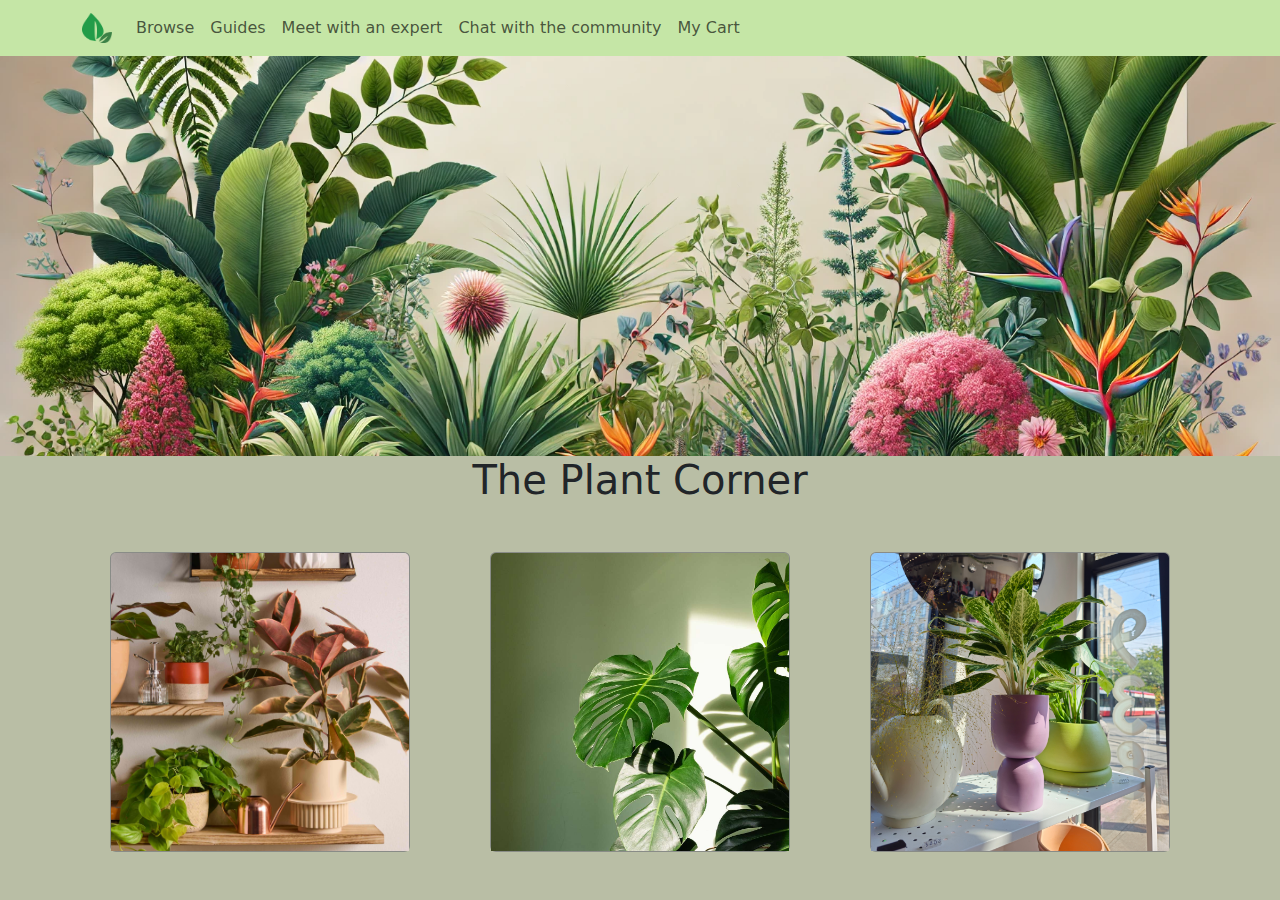
==== commit 1cb511b7: "Updates" ====
--- a/index.html
+++ b/index.html
@@ -1 +1 @@
-<!doctype html><html lang="en"><head><meta charset="utf-8"/><link rel="icon" href="/favicon.ico"/><meta name="viewport" content="width=device-width,initial-scale=1"/><meta name="theme-color" content="#000000"/><meta name="description" content="Web site created using create-react-app"/><link rel="apple-touch-icon" href="/logo192.png"/><link rel="manifest" href="/manifest.json"/><link rel="stylesheet" href="https://cdn.jsdelivr.net/npm/bootstrap@5.3.2/dist/css/bootstrap.min.css" integrity="sha384-T3c6CoIi6uLrA9TneNEoa7RxnatzjcDSCmG1MXxSR1GAsXEV/Dwwykc2MPK8M2HN" crossorigin="anonymous"/><title>React App</title><script defer="defer" src="/static/js/main.b185c04e.js"></script><link href="/static/css/main.f66abe50.css" rel="stylesheet"></head><body style="background-color:#b9bea5"><noscript>You need to enable JavaScript to run this app.</noscript><div id="root"></div></body></html>+<!doctype html><html lang="en"><head><meta charset="utf-8"/><link rel="icon" href="/favicon.ico"/><meta name="viewport" content="width=device-width,initial-scale=1"/><meta name="theme-color" content="#000000"/><meta name="description" content="Web site created using create-react-app"/><link rel="apple-touch-icon" href="/logo192.png"/><link rel="manifest" href="/manifest.json"/><link rel="stylesheet" href="https://cdn.jsdelivr.net/npm/bootstrap@5.3.2/dist/css/bootstrap.min.css" integrity="sha384-T3c6CoIi6uLrA9TneNEoa7RxnatzjcDSCmG1MXxSR1GAsXEV/Dwwykc2MPK8M2HN" crossorigin="anonymous"/><title>React App</title><script defer="defer" src="/static/js/main.d0400630.js"></script><link href="/static/css/main.f66abe50.css" rel="stylesheet"></head><body style="background-color:#b9bea5"><noscript>You need to enable JavaScript to run this app.</noscript><div id="root"></div></body></html>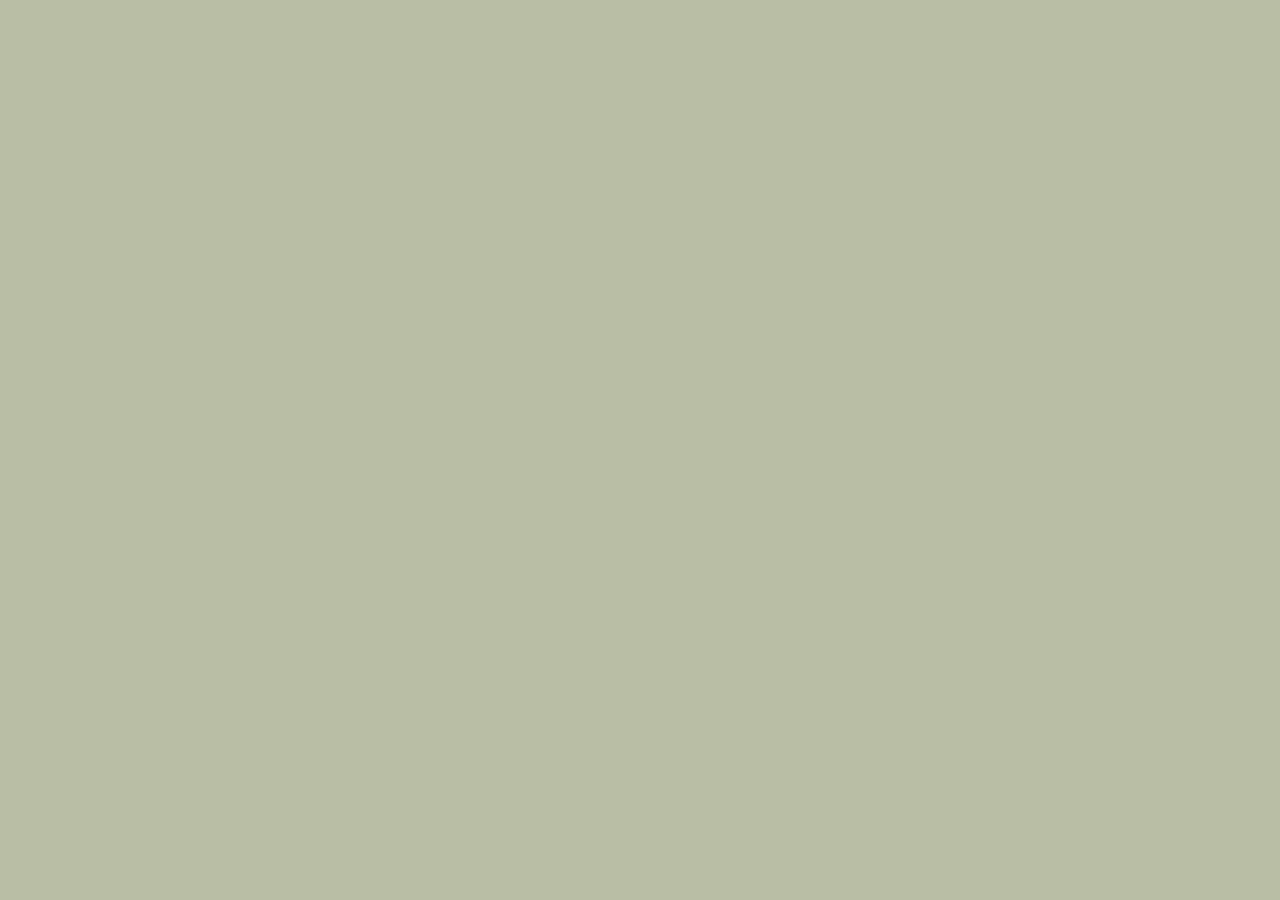
==== commit 9e672fbd: "Updates" ====
--- a/index.html
+++ b/index.html
@@ -1 +1 @@
-<!doctype html><html lang="en"><head><meta charset="utf-8"/><link rel="icon" href="/favicon.ico"/><meta name="viewport" content="width=device-width,initial-scale=1"/><meta name="theme-color" content="#000000"/><meta name="description" content="Web site created using create-react-app"/><link rel="apple-touch-icon" href="/logo192.png"/><link rel="manifest" href="/manifest.json"/><link rel="stylesheet" href="https://cdn.jsdelivr.net/npm/bootstrap@5.3.2/dist/css/bootstrap.min.css" integrity="sha384-T3c6CoIi6uLrA9TneNEoa7RxnatzjcDSCmG1MXxSR1GAsXEV/Dwwykc2MPK8M2HN" crossorigin="anonymous"/><title>React App</title><script defer="defer" src="/static/js/main.d0400630.js"></script><link href="/static/css/main.f66abe50.css" rel="stylesheet"></head><body style="background-color:#b9bea5"><noscript>You need to enable JavaScript to run this app.</noscript><div id="root"></div></body></html>+<!doctype html><html lang="en"><head><meta charset="utf-8"/><link rel="icon" href="/seg3125-project2-step3/favicon.ico"/><meta name="viewport" content="width=device-width,initial-scale=1"/><meta name="theme-color" content="#000000"/><meta name="description" content="Web site created using create-react-app"/><link rel="apple-touch-icon" href="/seg3125-project2-step3/logo192.png"/><link rel="manifest" href="/seg3125-project2-step3/manifest.json"/><link rel="stylesheet" href="https://cdn.jsdelivr.net/npm/bootstrap@5.3.2/dist/css/bootstrap.min.css" integrity="sha384-T3c6CoIi6uLrA9TneNEoa7RxnatzjcDSCmG1MXxSR1GAsXEV/Dwwykc2MPK8M2HN" crossorigin="anonymous"/><title>React App</title><script defer="defer" src="/seg3125-project2-step3/static/js/main.519ab861.js"></script><link href="/seg3125-project2-step3/static/css/main.764af3fe.css" rel="stylesheet"></head><body style="background-color:#b9bea5"><noscript>You need to enable JavaScript to run this app.</noscript><div id="root"></div></body></html>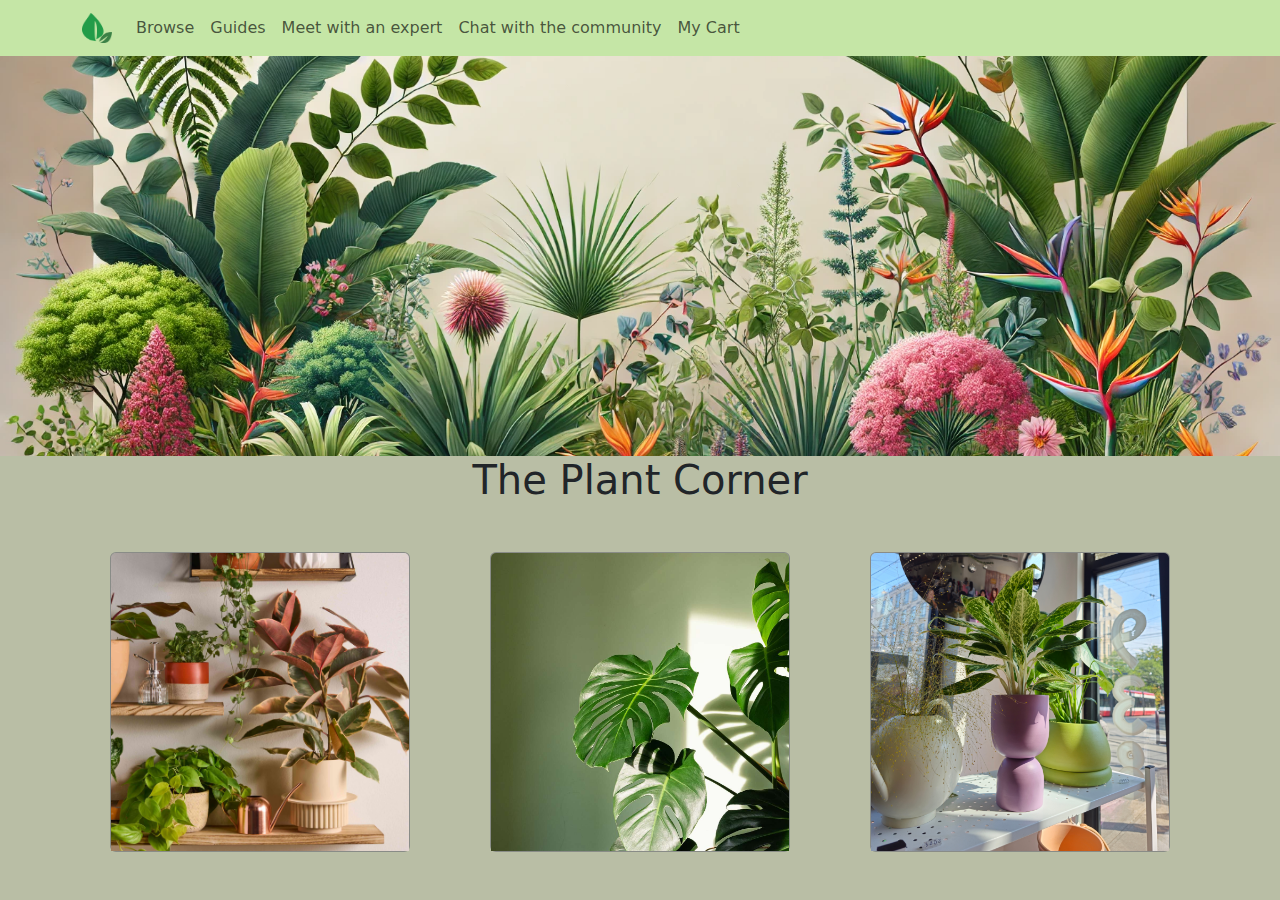
==== commit 8af7aee3: "Updates" ====
--- a/index.html
+++ b/index.html
@@ -1 +1 @@
-<!doctype html><html lang="en"><head><meta charset="utf-8"/><link rel="icon" href="/seg3125-project2-step3/favicon.ico"/><meta name="viewport" content="width=device-width,initial-scale=1"/><meta name="theme-color" content="#000000"/><meta name="description" content="Web site created using create-react-app"/><link rel="apple-touch-icon" href="/seg3125-project2-step3/logo192.png"/><link rel="manifest" href="/seg3125-project2-step3/manifest.json"/><link rel="stylesheet" href="https://cdn.jsdelivr.net/npm/bootstrap@5.3.2/dist/css/bootstrap.min.css" integrity="sha384-T3c6CoIi6uLrA9TneNEoa7RxnatzjcDSCmG1MXxSR1GAsXEV/Dwwykc2MPK8M2HN" crossorigin="anonymous"/><title>React App</title><script defer="defer" src="/seg3125-project2-step3/static/js/main.519ab861.js"></script><link href="/seg3125-project2-step3/static/css/main.764af3fe.css" rel="stylesheet"></head><body style="background-color:#b9bea5"><noscript>You need to enable JavaScript to run this app.</noscript><div id="root"></div></body></html>+<!doctype html><html lang="en"><head><meta charset="utf-8"/><link rel="icon" href="/favicon.ico"/><meta name="viewport" content="width=device-width,initial-scale=1"/><meta name="theme-color" content="#000000"/><meta name="description" content="Web site created using create-react-app"/><link rel="apple-touch-icon" href="/logo192.png"/><link rel="manifest" href="/manifest.json"/><link rel="stylesheet" href="https://cdn.jsdelivr.net/npm/bootstrap@5.3.2/dist/css/bootstrap.min.css" integrity="sha384-T3c6CoIi6uLrA9TneNEoa7RxnatzjcDSCmG1MXxSR1GAsXEV/Dwwykc2MPK8M2HN" crossorigin="anonymous"/><title>React App</title><script defer="defer" src="/static/js/main.519ab861.js"></script><link href="/static/css/main.764af3fe.css" rel="stylesheet"></head><body style="background-color:#b9bea5"><noscript>You need to enable JavaScript to run this app.</noscript><div id="root"></div></body></html>--- a/static/css/main.764af3fe.css
+++ b/static/css/main.764af3fe.css
@@ -0,0 +1,6 @@
+@charset "UTF-8";/*!
+ * Bootstrap  v5.3.3 (https://getbootstrap.com/)
+ * Copyright 2011-2024 The Bootstrap Authors
+ * Licensed under MIT (https://github.com/twbs/bootstrap/blob/main/LICENSE)
+ */:root,[data-bs-theme=light]{--bs-blue:#0d6efd;--bs-indigo:#6610f2;--bs-purple:#6f42c1;--bs-pink:#d63384;--bs-red:#dc3545;--bs-orange:#fd7e14;--bs-yellow:#ffc107;--bs-green:#198754;--bs-teal:#20c997;--bs-cyan:#0dcaf0;--bs-black:#000;--bs-white:#fff;--bs-gray:#6c757d;--bs-gray-dark:#343a40;--bs-gray-100:#f8f9fa;--bs-gray-200:#e9ecef;--bs-gray-300:#dee2e6;--bs-gray-400:#ced4da;--bs-gray-500:#adb5bd;--bs-gray-600:#6c757d;--bs-gray-700:#495057;--bs-gray-800:#343a40;--bs-gray-900:#212529;--bs-primary:#0d6efd;--bs-secondary:#6c757d;--bs-success:#198754;--bs-info:#0dcaf0;--bs-warning:#ffc107;--bs-danger:#dc3545;--bs-light:#f8f9fa;--bs-dark:#212529;--bs-primary-rgb:13,110,253;--bs-secondary-rgb:108,117,125;--bs-success-rgb:25,135,84;--bs-info-rgb:13,202,240;--bs-warning-rgb:255,193,7;--bs-danger-rgb:220,53,69;--bs-light-rgb:248,249,250;--bs-dark-rgb:33,37,41;--bs-primary-text-emphasis:#052c65;--bs-secondary-text-emphasis:#2b2f32;--bs-success-text-emphasis:#0a3622;--bs-info-text-emphasis:#055160;--bs-warning-text-emphasis:#664d03;--bs-danger-text-emphasis:#58151c;--bs-light-text-emphasis:#495057;--bs-dark-text-emphasis:#495057;--bs-primary-bg-subtle:#cfe2ff;--bs-secondary-bg-subtle:#e2e3e5;--bs-success-bg-subtle:#d1e7dd;--bs-info-bg-subtle:#cff4fc;--bs-warning-bg-subtle:#fff3cd;--bs-danger-bg-subtle:#f8d7da;--bs-light-bg-subtle:#fcfcfd;--bs-dark-bg-subtle:#ced4da;--bs-primary-border-subtle:#9ec5fe;--bs-secondary-border-subtle:#c4c8cb;--bs-success-border-subtle:#a3cfbb;--bs-info-border-subtle:#9eeaf9;--bs-warning-border-subtle:#ffe69c;--bs-danger-border-subtle:#f1aeb5;--bs-light-border-subtle:#e9ecef;--bs-dark-border-subtle:#adb5bd;--bs-white-rgb:255,255,255;--bs-black-rgb:0,0,0;--bs-font-sans-serif:system-ui,-apple-system,"Segoe UI",Roboto,"Helvetica Neue","Noto Sans","Liberation Sans",Arial,sans-serif,"Apple Color Emoji","Segoe UI Emoji","Segoe UI Symbol","Noto Color Emoji";--bs-font-monospace:SFMono-Regular,Menlo,Monaco,Consolas,"Liberation Mono","Courier New",monospace;--bs-gradient:linear-gradient(180deg,#ffffff26,#fff0);--bs-body-font-family:var(--bs-font-sans-serif);--bs-body-font-size:1rem;--bs-body-font-weight:400;--bs-body-line-height:1.5;--bs-body-color:#212529;--bs-body-color-rgb:33,37,41;--bs-body-bg:#fff;--bs-body-bg-rgb:255,255,255;--bs-emphasis-color:#000;--bs-emphasis-color-rgb:0,0,0;--bs-secondary-color:#212529bf;--bs-secondary-color-rgb:33,37,41;--bs-secondary-bg:#e9ecef;--bs-secondary-bg-rgb:233,236,239;--bs-tertiary-color:#21252980;--bs-tertiary-color-rgb:33,37,41;--bs-tertiary-bg:#f8f9fa;--bs-tertiary-bg-rgb:248,249,250;--bs-heading-color:inherit;--bs-link-color:#0d6efd;--bs-link-color-rgb:13,110,253;--bs-link-decoration:underline;--bs-link-hover-color:#0a58ca;--bs-link-hover-color-rgb:10,88,202;--bs-code-color:#d63384;--bs-highlight-color:#212529;--bs-highlight-bg:#fff3cd;--bs-border-width:1px;--bs-border-style:solid;--bs-border-color:#dee2e6;--bs-border-color-translucent:rgba(0,0,0,.175);--bs-border-radius:0.375rem;--bs-border-radius-sm:0.25rem;--bs-border-radius-lg:0.5rem;--bs-border-radius-xl:1rem;--bs-border-radius-xxl:2rem;--bs-border-radius-2xl:var(--bs-border-radius-xxl);--bs-border-radius-pill:50rem;--bs-box-shadow:0 0.5rem 1rem #00000026;--bs-box-shadow-sm:0 0.125rem 0.25rem rgba(0,0,0,.075);--bs-box-shadow-lg:0 1rem 3rem rgba(0,0,0,.175);--bs-box-shadow-inset:inset 0 1px 2px rgba(0,0,0,.075);--bs-focus-ring-width:0.25rem;--bs-focus-ring-opacity:0.25;--bs-focus-ring-color:#0d6efd40;--bs-form-valid-color:#198754;--bs-form-valid-border-color:#198754;--bs-form-invalid-color:#dc3545;--bs-form-invalid-border-color:#dc3545}[data-bs-theme=dark]{--bs-body-color:#dee2e6;--bs-body-color-rgb:222,226,230;--bs-body-bg:#212529;--bs-body-bg-rgb:33,37,41;--bs-emphasis-color:#fff;--bs-emphasis-color-rgb:255,255,255;--bs-secondary-color:#dee2e6bf;--bs-secondary-color-rgb:222,226,230;--bs-secondary-bg:#343a40;--bs-secondary-bg-rgb:52,58,64;--bs-tertiary-color:#dee2e680;--bs-tertiary-color-rgb:222,226,230;--bs-tertiary-bg:#2b3035;--bs-tertiary-bg-rgb:43,48,53;--bs-primary-text-emphasis:#6ea8fe;--bs-secondary-text-emphasis:#a7acb1;--bs-success-text-emphasis:#75b798;--bs-info-text-emphasis:#6edff6;--bs-warning-text-emphasis:#ffda6a;--bs-danger-text-emphasis:#ea868f;--bs-light-text-emphasis:#f8f9fa;--bs-dark-text-emphasis:#dee2e6;--bs-primary-bg-subtle:#031633;--bs-secondary-bg-subtle:#161719;--bs-success-bg-subtle:#051b11;--bs-info-bg-subtle:#032830;--bs-warning-bg-subtle:#332701;--bs-danger-bg-subtle:#2c0b0e;--bs-light-bg-subtle:#343a40;--bs-dark-bg-subtle:#1a1d20;--bs-primary-border-subtle:#084298;--bs-secondary-border-subtle:#41464b;--bs-success-border-subtle:#0f5132;--bs-info-border-subtle:#087990;--bs-warning-border-subtle:#997404;--bs-danger-border-subtle:#842029;--bs-light-border-subtle:#495057;--bs-dark-border-subtle:#343a40;--bs-heading-color:inherit;--bs-link-color:#6ea8fe;--bs-link-hover-color:#8bb9fe;--bs-link-color-rgb:110,168,254;--bs-link-hover-color-rgb:139,185,254;--bs-code-color:#e685b5;--bs-highlight-color:#dee2e6;--bs-highlight-bg:#664d03;--bs-border-color:#495057;--bs-border-color-translucent:#ffffff26;--bs-form-valid-color:#75b798;--bs-form-valid-border-color:#75b798;--bs-form-invalid-color:#ea868f;--bs-form-invalid-border-color:#ea868f;color-scheme:dark}*,:after,:before{box-sizing:border-box}@media (prefers-reduced-motion:no-preference){:root{scroll-behavior:smooth}}body{-webkit-text-size-adjust:100%;-webkit-tap-highlight-color:transparent;background-color:#fff;background-color:var(--bs-body-bg);color:#212529;color:var(--bs-body-color);font-family:system-ui,-apple-system,Segoe UI,Roboto,Helvetica Neue,Noto Sans,Liberation Sans,Arial,sans-serif,Apple Color Emoji,Segoe UI Emoji,Segoe UI Symbol,Noto Color Emoji;font-family:var(--bs-body-font-family);font-size:1rem;font-size:var(--bs-body-font-size);font-weight:400;font-weight:var(--bs-body-font-weight);line-height:1.5;line-height:var(--bs-body-line-height);margin:0;text-align:var(--bs-body-text-align)}hr{border:0;border-top:1px solid;border-top:var(--bs-border-width) solid;color:inherit;margin:1rem 0;opacity:.25}.h1,.h2,.h3,.h4,.h5,.h6,h1,h2,h3,h4,h5,h6{color:inherit;color:var(--bs-heading-color);font-weight:500;line-height:1.2;margin-bottom:.5rem;margin-top:0}.h1,h1{font-size:calc(1.375rem + 1.5vw)}@media (min-width:1200px){.h1,h1{font-size:2.5rem}}.h2,h2{font-size:calc(1.325rem + .9vw)}@media (min-width:1200px){.h2,h2{font-size:2rem}}.h3,h3{font-size:calc(1.3rem + .6vw)}@media (min-width:1200px){.h3,h3{font-size:1.75rem}}.h4,h4{font-size:calc(1.275rem + .3vw)}@media (min-width:1200px){.h4,h4{font-size:1.5rem}}.h5,h5{font-size:1.25rem}.h6,h6{font-size:1rem}p{margin-bottom:1rem;margin-top:0}abbr[title]{cursor:help;-webkit-text-decoration:underline dotted;text-decoration:underline dotted;-webkit-text-decoration-skip-ink:none;text-decoration-skip-ink:none}address{font-style:normal;line-height:inherit;margin-bottom:1rem}ol,ul{padding-left:2rem}dl,ol,ul{margin-bottom:1rem;margin-top:0}ol ol,ol ul,ul ol,ul ul{margin-bottom:0}dt{font-weight:700}dd{margin-bottom:.5rem;margin-left:0}blockquote{margin:0 0 1rem}b,strong{font-weight:bolder}.small,small{font-size:.875em}.mark,mark{background-color:#fff3cd;background-color:var(--bs-highlight-bg);color:#212529;color:var(--bs-highlight-color);padding:.1875em}sub,sup{font-size:.75em;line-height:0;position:relative;vertical-align:initial}sub{bottom:-.25em}sup{top:-.5em}a{color:#0d6efd;color:rgba(var(--bs-link-color-rgb),var(--bs-link-opacity,1));text-decoration:underline}a:hover{--bs-link-color-rgb:var(--bs-link-hover-color-rgb)}a:not([href]):not([class]),a:not([href]):not([class]):hover{color:inherit;text-decoration:none}code,kbd,pre,samp{font-family:SFMono-Regular,Menlo,Monaco,Consolas,Liberation Mono,Courier New,monospace;font-family:var(--bs-font-monospace);font-size:1em}pre{display:block;font-size:.875em;margin-bottom:1rem;margin-top:0;overflow:auto}pre code{color:inherit;font-size:inherit;word-break:normal}code{word-wrap:break-word;color:#d63384;color:var(--bs-code-color);font-size:.875em}a>code{color:inherit}kbd{background-color:#212529;background-color:var(--bs-body-color);border-radius:.25rem;color:#fff;color:var(--bs-body-bg);font-size:.875em;padding:.1875rem .375rem}kbd kbd{font-size:1em;padding:0}figure{margin:0 0 1rem}img,svg{vertical-align:middle}table{border-collapse:collapse;caption-side:bottom}caption{color:#212529bf;color:var(--bs-secondary-color);padding-bottom:.5rem;padding-top:.5rem;text-align:left}th{text-align:inherit;text-align:-webkit-match-parent}tbody,td,tfoot,th,thead,tr{border:0 solid;border-color:inherit}label{display:inline-block}button{border-radius:0}button:focus:not(:focus-visible){outline:0}button,input,optgroup,select,textarea{font-family:inherit;font-size:inherit;line-height:inherit;margin:0}button,select{text-transform:none}[role=button]{cursor:pointer}select{word-wrap:normal}select:disabled{opacity:1}[list]:not([type=date]):not([type=datetime-local]):not([type=month]):not([type=week]):not([type=time])::-webkit-calendar-picker-indicator{display:none!important}[type=button],[type=reset],[type=submit],button{-webkit-appearance:button}[type=button]:not(:disabled),[type=reset]:not(:disabled),[type=submit]:not(:disabled),button:not(:disabled){cursor:pointer}::-moz-focus-inner{border-style:none;padding:0}textarea{resize:vertical}fieldset{border:0;margin:0;min-width:0;padding:0}legend{float:left;font-size:calc(1.275rem + .3vw);line-height:inherit;margin-bottom:.5rem;padding:0;width:100%}@media (min-width:1200px){legend{font-size:1.5rem}}legend+*{clear:left}::-webkit-datetime-edit-day-field,::-webkit-datetime-edit-fields-wrapper,::-webkit-datetime-edit-hour-field,::-webkit-datetime-edit-minute,::-webkit-datetime-edit-month-field,::-webkit-datetime-edit-text,::-webkit-datetime-edit-year-field{padding:0}::-webkit-inner-spin-button{height:auto}[type=search]{-webkit-appearance:textfield;outline-offset:-2px}::-webkit-search-decoration{-webkit-appearance:none}::-webkit-color-swatch-wrapper{padding:0}::-webkit-file-upload-button{-webkit-appearance:button;font:inherit}::file-selector-button{-webkit-appearance:button;font:inherit}output{display:inline-block}iframe{border:0}summary{cursor:pointer;display:list-item}progress{vertical-align:initial}[hidden]{display:none!important}.lead{font-size:1.25rem;font-weight:300}.display-1{font-size:calc(1.625rem + 4.5vw);font-weight:300;line-height:1.2}@media (min-width:1200px){.display-1{font-size:5rem}}.display-2{font-size:calc(1.575rem + 3.9vw);font-weight:300;line-height:1.2}@media (min-width:1200px){.display-2{font-size:4.5rem}}.display-3{font-size:calc(1.525rem + 3.3vw);font-weight:300;line-height:1.2}@media (min-width:1200px){.display-3{font-size:4rem}}.display-4{font-size:calc(1.475rem + 2.7vw);font-weight:300;line-height:1.2}@media (min-width:1200px){.display-4{font-size:3.5rem}}.display-5{font-size:calc(1.425rem + 2.1vw);font-weight:300;line-height:1.2}@media (min-width:1200px){.display-5{font-size:3rem}}.display-6{font-size:calc(1.375rem + 1.5vw);font-weight:300;line-height:1.2}@media (min-width:1200px){.display-6{font-size:2.5rem}}.list-inline,.list-unstyled{list-style:none;padding-left:0}.list-inline-item{display:inline-block}.list-inline-item:not(:last-child){margin-right:.5rem}.initialism{font-size:.875em;text-transform:uppercase}.blockquote{font-size:1.25rem;margin-bottom:1rem}.blockquote>:last-child{margin-bottom:0}.blockquote-footer{color:#6c757d;font-size:.875em;margin-bottom:1rem;margin-top:-1rem}.blockquote-footer:before{content:"— "}.img-fluid,.img-thumbnail{height:auto;max-width:100%}.img-thumbnail{background-color:#fff;background-color:var(--bs-body-bg);border:1px solid #dee2e6;border:var(--bs-border-width) solid var(--bs-border-color);border-radius:.375rem;border-radius:var(--bs-border-radius);padding:.25rem}.figure{display:inline-block}.figure-img{line-height:1;margin-bottom:.5rem}.figure-caption{color:#212529bf;color:var(--bs-secondary-color);font-size:.875em}.container,.container-fluid,.container-lg,.container-md,.container-sm,.container-xl,.container-xxl{--bs-gutter-x:1.5rem;--bs-gutter-y:0;margin-left:auto;margin-right:auto;padding-left:calc(var(--bs-gutter-x)*.5);padding-right:calc(var(--bs-gutter-x)*.5);width:100%}@media (min-width:576px){.container,.container-sm{max-width:540px}}@media (min-width:768px){.container,.container-md,.container-sm{max-width:720px}}@media (min-width:992px){.container,.container-lg,.container-md,.container-sm{max-width:960px}}@media (min-width:1200px){.container,.container-lg,.container-md,.container-sm,.container-xl{max-width:1140px}}@media (min-width:1400px){.container,.container-lg,.container-md,.container-sm,.container-xl,.container-xxl{max-width:1320px}}:root{--bs-breakpoint-xs:0;--bs-breakpoint-sm:576px;--bs-breakpoint-md:768px;--bs-breakpoint-lg:992px;--bs-breakpoint-xl:1200px;--bs-breakpoint-xxl:1400px}.row{--bs-gutter-x:1.5rem;--bs-gutter-y:0;display:flex;flex-wrap:wrap;margin-left:calc(var(--bs-gutter-x)*-.5);margin-right:calc(var(--bs-gutter-x)*-.5);margin-top:calc(var(--bs-gutter-y)*-1)}.row>*{flex-shrink:0;margin-top:var(--bs-gutter-y);max-width:100%;padding-left:calc(var(--bs-gutter-x)*.5);padding-right:calc(var(--bs-gutter-x)*.5);width:100%}.col{flex:1 0}.row-cols-auto>*{flex:0 0 auto;width:auto}.row-cols-1>*{flex:0 0 auto;width:100%}.row-cols-2>*{flex:0 0 auto;width:50%}.row-cols-3>*{flex:0 0 auto;width:33.33333333%}.row-cols-4>*{flex:0 0 auto;width:25%}.row-cols-5>*{flex:0 0 auto;width:20%}.row-cols-6>*{flex:0 0 auto;width:16.66666667%}.col-auto{flex:0 0 auto;width:auto}.col-1{flex:0 0 auto;width:8.33333333%}.col-2{flex:0 0 auto;width:16.66666667%}.col-3{flex:0 0 auto;width:25%}.col-4{flex:0 0 auto;width:33.33333333%}.col-5{flex:0 0 auto;width:41.66666667%}.col-6{flex:0 0 auto;width:50%}.col-7{flex:0 0 auto;width:58.33333333%}.col-8{flex:0 0 auto;width:66.66666667%}.col-9{flex:0 0 auto;width:75%}.col-10{flex:0 0 auto;width:83.33333333%}.col-11{flex:0 0 auto;width:91.66666667%}.col-12{flex:0 0 auto;width:100%}.offset-1{margin-left:8.33333333%}.offset-2{margin-left:16.66666667%}.offset-3{margin-left:25%}.offset-4{margin-left:33.33333333%}.offset-5{margin-left:41.66666667%}.offset-6{margin-left:50%}.offset-7{margin-left:58.33333333%}.offset-8{margin-left:66.66666667%}.offset-9{margin-left:75%}.offset-10{margin-left:83.33333333%}.offset-11{margin-left:91.66666667%}.g-0,.gx-0{--bs-gutter-x:0}.g-0,.gy-0{--bs-gutter-y:0}.g-1,.gx-1{--bs-gutter-x:0.25rem}.g-1,.gy-1{--bs-gutter-y:0.25rem}.g-2,.gx-2{--bs-gutter-x:0.5rem}.g-2,.gy-2{--bs-gutter-y:0.5rem}.g-3,.gx-3{--bs-gutter-x:1rem}.g-3,.gy-3{--bs-gutter-y:1rem}.g-4,.gx-4{--bs-gutter-x:1.5rem}.g-4,.gy-4{--bs-gutter-y:1.5rem}.g-5,.gx-5{--bs-gutter-x:3rem}.g-5,.gy-5{--bs-gutter-y:3rem}@media (min-width:576px){.col-sm{flex:1 0}.row-cols-sm-auto>*{flex:0 0 auto;width:auto}.row-cols-sm-1>*{flex:0 0 auto;width:100%}.row-cols-sm-2>*{flex:0 0 auto;width:50%}.row-cols-sm-3>*{flex:0 0 auto;width:33.33333333%}.row-cols-sm-4>*{flex:0 0 auto;width:25%}.row-cols-sm-5>*{flex:0 0 auto;width:20%}.row-cols-sm-6>*{flex:0 0 auto;width:16.66666667%}.col-sm-auto{flex:0 0 auto;width:auto}.col-sm-1{flex:0 0 auto;width:8.33333333%}.col-sm-2{flex:0 0 auto;width:16.66666667%}.col-sm-3{flex:0 0 auto;width:25%}.col-sm-4{flex:0 0 auto;width:33.33333333%}.col-sm-5{flex:0 0 auto;width:41.66666667%}.col-sm-6{flex:0 0 auto;width:50%}.col-sm-7{flex:0 0 auto;width:58.33333333%}.col-sm-8{flex:0 0 auto;width:66.66666667%}.col-sm-9{flex:0 0 auto;width:75%}.col-sm-10{flex:0 0 auto;width:83.33333333%}.col-sm-11{flex:0 0 auto;width:91.66666667%}.col-sm-12{flex:0 0 auto;width:100%}.offset-sm-0{margin-left:0}.offset-sm-1{margin-left:8.33333333%}.offset-sm-2{margin-left:16.66666667%}.offset-sm-3{margin-left:25%}.offset-sm-4{margin-left:33.33333333%}.offset-sm-5{margin-left:41.66666667%}.offset-sm-6{margin-left:50%}.offset-sm-7{margin-left:58.33333333%}.offset-sm-8{margin-left:66.66666667%}.offset-sm-9{margin-left:75%}.offset-sm-10{margin-left:83.33333333%}.offset-sm-11{margin-left:91.66666667%}.g-sm-0,.gx-sm-0{--bs-gutter-x:0}.g-sm-0,.gy-sm-0{--bs-gutter-y:0}.g-sm-1,.gx-sm-1{--bs-gutter-x:0.25rem}.g-sm-1,.gy-sm-1{--bs-gutter-y:0.25rem}.g-sm-2,.gx-sm-2{--bs-gutter-x:0.5rem}.g-sm-2,.gy-sm-2{--bs-gutter-y:0.5rem}.g-sm-3,.gx-sm-3{--bs-gutter-x:1rem}.g-sm-3,.gy-sm-3{--bs-gutter-y:1rem}.g-sm-4,.gx-sm-4{--bs-gutter-x:1.5rem}.g-sm-4,.gy-sm-4{--bs-gutter-y:1.5rem}.g-sm-5,.gx-sm-5{--bs-gutter-x:3rem}.g-sm-5,.gy-sm-5{--bs-gutter-y:3rem}}@media (min-width:768px){.col-md{flex:1 0}.row-cols-md-auto>*{flex:0 0 auto;width:auto}.row-cols-md-1>*{flex:0 0 auto;width:100%}.row-cols-md-2>*{flex:0 0 auto;width:50%}.row-cols-md-3>*{flex:0 0 auto;width:33.33333333%}.row-cols-md-4>*{flex:0 0 auto;width:25%}.row-cols-md-5>*{flex:0 0 auto;width:20%}.row-cols-md-6>*{flex:0 0 auto;width:16.66666667%}.col-md-auto{flex:0 0 auto;width:auto}.col-md-1{flex:0 0 auto;width:8.33333333%}.col-md-2{flex:0 0 auto;width:16.66666667%}.col-md-3{flex:0 0 auto;width:25%}.col-md-4{flex:0 0 auto;width:33.33333333%}.col-md-5{flex:0 0 auto;width:41.66666667%}.col-md-6{flex:0 0 auto;width:50%}.col-md-7{flex:0 0 auto;width:58.33333333%}.col-md-8{flex:0 0 auto;width:66.66666667%}.col-md-9{flex:0 0 auto;width:75%}.col-md-10{flex:0 0 auto;width:83.33333333%}.col-md-11{flex:0 0 auto;width:91.66666667%}.col-md-12{flex:0 0 auto;width:100%}.offset-md-0{margin-left:0}.offset-md-1{margin-left:8.33333333%}.offset-md-2{margin-left:16.66666667%}.offset-md-3{margin-left:25%}.offset-md-4{margin-left:33.33333333%}.offset-md-5{margin-left:41.66666667%}.offset-md-6{margin-left:50%}.offset-md-7{margin-left:58.33333333%}.offset-md-8{margin-left:66.66666667%}.offset-md-9{margin-left:75%}.offset-md-10{margin-left:83.33333333%}.offset-md-11{margin-left:91.66666667%}.g-md-0,.gx-md-0{--bs-gutter-x:0}.g-md-0,.gy-md-0{--bs-gutter-y:0}.g-md-1,.gx-md-1{--bs-gutter-x:0.25rem}.g-md-1,.gy-md-1{--bs-gutter-y:0.25rem}.g-md-2,.gx-md-2{--bs-gutter-x:0.5rem}.g-md-2,.gy-md-2{--bs-gutter-y:0.5rem}.g-md-3,.gx-md-3{--bs-gutter-x:1rem}.g-md-3,.gy-md-3{--bs-gutter-y:1rem}.g-md-4,.gx-md-4{--bs-gutter-x:1.5rem}.g-md-4,.gy-md-4{--bs-gutter-y:1.5rem}.g-md-5,.gx-md-5{--bs-gutter-x:3rem}.g-md-5,.gy-md-5{--bs-gutter-y:3rem}}@media (min-width:992px){.col-lg{flex:1 0}.row-cols-lg-auto>*{flex:0 0 auto;width:auto}.row-cols-lg-1>*{flex:0 0 auto;width:100%}.row-cols-lg-2>*{flex:0 0 auto;width:50%}.row-cols-lg-3>*{flex:0 0 auto;width:33.33333333%}.row-cols-lg-4>*{flex:0 0 auto;width:25%}.row-cols-lg-5>*{flex:0 0 auto;width:20%}.row-cols-lg-6>*{flex:0 0 auto;width:16.66666667%}.col-lg-auto{flex:0 0 auto;width:auto}.col-lg-1{flex:0 0 auto;width:8.33333333%}.col-lg-2{flex:0 0 auto;width:16.66666667%}.col-lg-3{flex:0 0 auto;width:25%}.col-lg-4{flex:0 0 auto;width:33.33333333%}.col-lg-5{flex:0 0 auto;width:41.66666667%}.col-lg-6{flex:0 0 auto;width:50%}.col-lg-7{flex:0 0 auto;width:58.33333333%}.col-lg-8{flex:0 0 auto;width:66.66666667%}.col-lg-9{flex:0 0 auto;width:75%}.col-lg-10{flex:0 0 auto;width:83.33333333%}.col-lg-11{flex:0 0 auto;width:91.66666667%}.col-lg-12{flex:0 0 auto;width:100%}.offset-lg-0{margin-left:0}.offset-lg-1{margin-left:8.33333333%}.offset-lg-2{margin-left:16.66666667%}.offset-lg-3{margin-left:25%}.offset-lg-4{margin-left:33.33333333%}.offset-lg-5{margin-left:41.66666667%}.offset-lg-6{margin-left:50%}.offset-lg-7{margin-left:58.33333333%}.offset-lg-8{margin-left:66.66666667%}.offset-lg-9{margin-left:75%}.offset-lg-10{margin-left:83.33333333%}.offset-lg-11{margin-left:91.66666667%}.g-lg-0,.gx-lg-0{--bs-gutter-x:0}.g-lg-0,.gy-lg-0{--bs-gutter-y:0}.g-lg-1,.gx-lg-1{--bs-gutter-x:0.25rem}.g-lg-1,.gy-lg-1{--bs-gutter-y:0.25rem}.g-lg-2,.gx-lg-2{--bs-gutter-x:0.5rem}.g-lg-2,.gy-lg-2{--bs-gutter-y:0.5rem}.g-lg-3,.gx-lg-3{--bs-gutter-x:1rem}.g-lg-3,.gy-lg-3{--bs-gutter-y:1rem}.g-lg-4,.gx-lg-4{--bs-gutter-x:1.5rem}.g-lg-4,.gy-lg-4{--bs-gutter-y:1.5rem}.g-lg-5,.gx-lg-5{--bs-gutter-x:3rem}.g-lg-5,.gy-lg-5{--bs-gutter-y:3rem}}@media (min-width:1200px){.col-xl{flex:1 0}.row-cols-xl-auto>*{flex:0 0 auto;width:auto}.row-cols-xl-1>*{flex:0 0 auto;width:100%}.row-cols-xl-2>*{flex:0 0 auto;width:50%}.row-cols-xl-3>*{flex:0 0 auto;width:33.33333333%}.row-cols-xl-4>*{flex:0 0 auto;width:25%}.row-cols-xl-5>*{flex:0 0 auto;width:20%}.row-cols-xl-6>*{flex:0 0 auto;width:16.66666667%}.col-xl-auto{flex:0 0 auto;width:auto}.col-xl-1{flex:0 0 auto;width:8.33333333%}.col-xl-2{flex:0 0 auto;width:16.66666667%}.col-xl-3{flex:0 0 auto;width:25%}.col-xl-4{flex:0 0 auto;width:33.33333333%}.col-xl-5{flex:0 0 auto;width:41.66666667%}.col-xl-6{flex:0 0 auto;width:50%}.col-xl-7{flex:0 0 auto;width:58.33333333%}.col-xl-8{flex:0 0 auto;width:66.66666667%}.col-xl-9{flex:0 0 auto;width:75%}.col-xl-10{flex:0 0 auto;width:83.33333333%}.col-xl-11{flex:0 0 auto;width:91.66666667%}.col-xl-12{flex:0 0 auto;width:100%}.offset-xl-0{margin-left:0}.offset-xl-1{margin-left:8.33333333%}.offset-xl-2{margin-left:16.66666667%}.offset-xl-3{margin-left:25%}.offset-xl-4{margin-left:33.33333333%}.offset-xl-5{margin-left:41.66666667%}.offset-xl-6{margin-left:50%}.offset-xl-7{margin-left:58.33333333%}.offset-xl-8{margin-left:66.66666667%}.offset-xl-9{margin-left:75%}.offset-xl-10{margin-left:83.33333333%}.offset-xl-11{margin-left:91.66666667%}.g-xl-0,.gx-xl-0{--bs-gutter-x:0}.g-xl-0,.gy-xl-0{--bs-gutter-y:0}.g-xl-1,.gx-xl-1{--bs-gutter-x:0.25rem}.g-xl-1,.gy-xl-1{--bs-gutter-y:0.25rem}.g-xl-2,.gx-xl-2{--bs-gutter-x:0.5rem}.g-xl-2,.gy-xl-2{--bs-gutter-y:0.5rem}.g-xl-3,.gx-xl-3{--bs-gutter-x:1rem}.g-xl-3,.gy-xl-3{--bs-gutter-y:1rem}.g-xl-4,.gx-xl-4{--bs-gutter-x:1.5rem}.g-xl-4,.gy-xl-4{--bs-gutter-y:1.5rem}.g-xl-5,.gx-xl-5{--bs-gutter-x:3rem}.g-xl-5,.gy-xl-5{--bs-gutter-y:3rem}}@media (min-width:1400px){.col-xxl{flex:1 0}.row-cols-xxl-auto>*{flex:0 0 auto;width:auto}.row-cols-xxl-1>*{flex:0 0 auto;width:100%}.row-cols-xxl-2>*{flex:0 0 auto;width:50%}.row-cols-xxl-3>*{flex:0 0 auto;width:33.33333333%}.row-cols-xxl-4>*{flex:0 0 auto;width:25%}.row-cols-xxl-5>*{flex:0 0 auto;width:20%}.row-cols-xxl-6>*{flex:0 0 auto;width:16.66666667%}.col-xxl-auto{flex:0 0 auto;width:auto}.col-xxl-1{flex:0 0 auto;width:8.33333333%}.col-xxl-2{flex:0 0 auto;width:16.66666667%}.col-xxl-3{flex:0 0 auto;width:25%}.col-xxl-4{flex:0 0 auto;width:33.33333333%}.col-xxl-5{flex:0 0 auto;width:41.66666667%}.col-xxl-6{flex:0 0 auto;width:50%}.col-xxl-7{flex:0 0 auto;width:58.33333333%}.col-xxl-8{flex:0 0 auto;width:66.66666667%}.col-xxl-9{flex:0 0 auto;width:75%}.col-xxl-10{flex:0 0 auto;width:83.33333333%}.col-xxl-11{flex:0 0 auto;width:91.66666667%}.col-xxl-12{flex:0 0 auto;width:100%}.offset-xxl-0{margin-left:0}.offset-xxl-1{margin-left:8.33333333%}.offset-xxl-2{margin-left:16.66666667%}.offset-xxl-3{margin-left:25%}.offset-xxl-4{margin-left:33.33333333%}.offset-xxl-5{margin-left:41.66666667%}.offset-xxl-6{margin-left:50%}.offset-xxl-7{margin-left:58.33333333%}.offset-xxl-8{margin-left:66.66666667%}.offset-xxl-9{margin-left:75%}.offset-xxl-10{margin-left:83.33333333%}.offset-xxl-11{margin-left:91.66666667%}.g-xxl-0,.gx-xxl-0{--bs-gutter-x:0}.g-xxl-0,.gy-xxl-0{--bs-gutter-y:0}.g-xxl-1,.gx-xxl-1{--bs-gutter-x:0.25rem}.g-xxl-1,.gy-xxl-1{--bs-gutter-y:0.25rem}.g-xxl-2,.gx-xxl-2{--bs-gutter-x:0.5rem}.g-xxl-2,.gy-xxl-2{--bs-gutter-y:0.5rem}.g-xxl-3,.gx-xxl-3{--bs-gutter-x:1rem}.g-xxl-3,.gy-xxl-3{--bs-gutter-y:1rem}.g-xxl-4,.gx-xxl-4{--bs-gutter-x:1.5rem}.g-xxl-4,.gy-xxl-4{--bs-gutter-y:1.5rem}.g-xxl-5,.gx-xxl-5{--bs-gutter-x:3rem}.g-xxl-5,.gy-xxl-5{--bs-gutter-y:3rem}}.table{--bs-table-color-type:initial;--bs-table-bg-type:initial;--bs-table-color-state:initial;--bs-table-bg-state:initial;--bs-table-color:var(--bs-emphasis-color);--bs-table-bg:var(--bs-body-bg);--bs-table-border-color:var(--bs-border-color);--bs-table-accent-bg:#0000;--bs-table-striped-color:var(--bs-emphasis-color);--bs-table-striped-bg:rgba(var(--bs-emphasis-color-rgb),0.05);--bs-table-active-color:var(--bs-emphasis-color);--bs-table-active-bg:rgba(var(--bs-emphasis-color-rgb),0.1);--bs-table-hover-color:var(--bs-emphasis-color);--bs-table-hover-bg:rgba(var(--bs-emphasis-color-rgb),0.075);border-color:var(--bs-table-border-color);margin-bottom:1rem;vertical-align:top;width:100%}.table>:not(caption)>*>*{background-color:var(--bs-table-bg);border-bottom-width:1px;border-bottom-width:var(--bs-border-width);box-shadow:inset 0 0 0 9999px var(--bs-table-accent-bg);box-shadow:inset 0 0 0 9999px var(--bs-table-bg-state,var(--bs-table-bg-type,var(--bs-table-accent-bg)));color:var(--bs-table-color);color:var(--bs-table-color-state,var(--bs-table-color-type,var(--bs-table-color)));padding:.5rem}.table>tbody{vertical-align:inherit}.table>thead{vertical-align:bottom}.table-group-divider{border-top:2px solid;border-top:calc(var(--bs-border-width)*2) solid}.caption-top{caption-side:top}.table-sm>:not(caption)>*>*{padding:.25rem}.table-bordered>:not(caption)>*{border-width:1px 0;border-width:var(--bs-border-width) 0}.table-bordered>:not(caption)>*>*{border-width:0 1px;border-width:0 var(--bs-border-width)}.table-borderless>:not(caption)>*>*{border-bottom-width:0}.table-borderless>:not(:first-child){border-top-width:0}.table-striped-columns>:not(caption)>tr>:nth-child(2n),.table-striped>tbody>tr:nth-of-type(odd)>*{--bs-table-color-type:var(--bs-table-striped-color);--bs-table-bg-type:var(--bs-table-striped-bg)}.table-active{--bs-table-color-state:var(--bs-table-active-color);--bs-table-bg-state:var(--bs-table-active-bg)}.table-hover>tbody>tr:hover>*{--bs-table-color-state:var(--bs-table-hover-color);--bs-table-bg-state:var(--bs-table-hover-bg)}.table-primary{--bs-table-color:#000;--bs-table-bg:#cfe2ff;--bs-table-border-color:#a6b5cc;--bs-table-striped-bg:#c5d7f2;--bs-table-striped-color:#000;--bs-table-active-bg:#bacbe6;--bs-table-active-color:#000;--bs-table-hover-bg:#bfd1ec;--bs-table-hover-color:#000}.table-primary,.table-secondary{border-color:var(--bs-table-border-color);color:var(--bs-table-color)}.table-secondary{--bs-table-color:#000;--bs-table-bg:#e2e3e5;--bs-table-border-color:#b5b6b7;--bs-table-striped-bg:#d7d8da;--bs-table-striped-color:#000;--bs-table-active-bg:#cbccce;--bs-table-active-color:#000;--bs-table-hover-bg:#d1d2d4;--bs-table-hover-color:#000}.table-success{--bs-table-color:#000;--bs-table-bg:#d1e7dd;--bs-table-border-color:#a7b9b1;--bs-table-striped-bg:#c7dbd2;--bs-table-striped-color:#000;--bs-table-active-bg:#bcd0c7;--bs-table-active-color:#000;--bs-table-hover-bg:#c1d6cc;--bs-table-hover-color:#000}.table-info,.table-success{border-color:var(--bs-table-border-color);color:var(--bs-table-color)}.table-info{--bs-table-color:#000;--bs-table-bg:#cff4fc;--bs-table-border-color:#a6c3ca;--bs-table-striped-bg:#c5e8ef;--bs-table-striped-color:#000;--bs-table-active-bg:#badce3;--bs-table-active-color:#000;--bs-table-hover-bg:#bfe2e9;--bs-table-hover-color:#000}.table-warning{--bs-table-color:#000;--bs-table-bg:#fff3cd;--bs-table-border-color:#ccc2a4;--bs-table-striped-bg:#f2e7c3;--bs-table-striped-color:#000;--bs-table-active-bg:#e6dbb9;--bs-table-active-color:#000;--bs-table-hover-bg:#ece1be;--bs-table-hover-color:#000}.table-danger,.table-warning{border-color:var(--bs-table-border-color);color:var(--bs-table-color)}.table-danger{--bs-table-color:#000;--bs-table-bg:#f8d7da;--bs-table-border-color:#c6acae;--bs-table-striped-bg:#eccccf;--bs-table-striped-color:#000;--bs-table-active-bg:#dfc2c4;--bs-table-active-color:#000;--bs-table-hover-bg:#e5c7ca;--bs-table-hover-color:#000}.table-light{--bs-table-color:#000;--bs-table-bg:#f8f9fa;--bs-table-border-color:#c6c7c8;--bs-table-striped-bg:#ecedee;--bs-table-striped-color:#000;--bs-table-active-bg:#dfe0e1;--bs-table-active-color:#000;--bs-table-hover-bg:#e5e6e7;--bs-table-hover-color:#000}.table-dark,.table-light{border-color:var(--bs-table-border-color);color:var(--bs-table-color)}.table-dark{--bs-table-color:#fff;--bs-table-bg:#212529;--bs-table-border-color:#4d5154;--bs-table-striped-bg:#2c3034;--bs-table-striped-color:#fff;--bs-table-active-bg:#373b3e;--bs-table-active-color:#fff;--bs-table-hover-bg:#323539;--bs-table-hover-color:#fff}.table-responsive{-webkit-overflow-scrolling:touch;overflow-x:auto}@media (max-width:575.98px){.table-responsive-sm{-webkit-overflow-scrolling:touch;overflow-x:auto}}@media (max-width:767.98px){.table-responsive-md{-webkit-overflow-scrolling:touch;overflow-x:auto}}@media (max-width:991.98px){.table-responsive-lg{-webkit-overflow-scrolling:touch;overflow-x:auto}}@media (max-width:1199.98px){.table-responsive-xl{-webkit-overflow-scrolling:touch;overflow-x:auto}}@media (max-width:1399.98px){.table-responsive-xxl{-webkit-overflow-scrolling:touch;overflow-x:auto}}.form-label{margin-bottom:.5rem}.col-form-label{font-size:inherit;line-height:1.5;margin-bottom:0;padding-bottom:calc(.375rem + 1px);padding-bottom:calc(.375rem + var(--bs-border-width));padding-top:calc(.375rem + 1px);padding-top:calc(.375rem + var(--bs-border-width))}.col-form-label-lg{font-size:1.25rem;padding-bottom:calc(.5rem + 1px);padding-bottom:calc(.5rem + var(--bs-border-width));padding-top:calc(.5rem + 1px);padding-top:calc(.5rem + var(--bs-border-width))}.col-form-label-sm{font-size:.875rem;padding-bottom:calc(.25rem + 1px);padding-bottom:calc(.25rem + var(--bs-border-width));padding-top:calc(.25rem + 1px);padding-top:calc(.25rem + var(--bs-border-width))}.form-text{color:#212529bf;color:var(--bs-secondary-color);font-size:.875em;margin-top:.25rem}.form-control{-webkit-appearance:none;appearance:none;background-clip:padding-box;background-color:#fff;background-color:var(--bs-body-bg);border:1px solid #dee2e6;border:var(--bs-border-width) solid var(--bs-border-color);border-radius:.375rem;border-radius:var(--bs-border-radius);color:#212529;color:var(--bs-body-color);display:block;font-size:1rem;font-weight:400;line-height:1.5;padding:.375rem .75rem;transition:border-color .15s ease-in-out,box-shadow .15s ease-in-out;width:100%}@media (prefers-reduced-motion:reduce){.form-control{transition:none}}.form-control[type=file]{overflow:hidden}.form-control[type=file]:not(:disabled):not([readonly]){cursor:pointer}.form-control:focus{background-color:#fff;background-color:var(--bs-body-bg);border-color:#86b7fe;box-shadow:0 0 0 .25rem #0d6efd40;color:#212529;color:var(--bs-body-color);outline:0}.form-control::-webkit-date-and-time-value{height:1.5em;margin:0;min-width:85px}.form-control::-webkit-datetime-edit{display:block;padding:0}.form-control::placeholder{color:#212529bf;color:var(--bs-secondary-color);opacity:1}.form-control:disabled{background-color:#e9ecef;background-color:var(--bs-secondary-bg);opacity:1}.form-control::-webkit-file-upload-button{background-color:#f8f9fa;background-color:var(--bs-tertiary-bg);border:0 solid;border-color:inherit;border-inline-end-width:1px;border-inline-end-width:var(--bs-border-width);border-radius:0;color:#212529;color:var(--bs-body-color);margin:-.375rem -.75rem;margin-inline-end:.75rem;padding:.375rem .75rem;pointer-events:none;-webkit-transition:color .15s ease-in-out,background-color .15s ease-in-out,border-color .15s ease-in-out,box-shadow .15s ease-in-out;transition:color .15s ease-in-out,background-color .15s ease-in-out,border-color .15s ease-in-out,box-shadow .15s ease-in-out}.form-control::file-selector-button{background-color:#f8f9fa;background-color:var(--bs-tertiary-bg);border:0 solid;border-color:inherit;border-inline-end-width:1px;border-inline-end-width:var(--bs-border-width);border-radius:0;color:#212529;color:var(--bs-body-color);margin:-.375rem -.75rem;margin-inline-end:.75rem;padding:.375rem .75rem;pointer-events:none;transition:color .15s ease-in-out,background-color .15s ease-in-out,border-color .15s ease-in-out,box-shadow .15s ease-in-out}@media (prefers-reduced-motion:reduce){.form-control::-webkit-file-upload-button{-webkit-transition:none;transition:none}.form-control::file-selector-button{transition:none}}.form-control:hover:not(:disabled):not([readonly])::-webkit-file-upload-button{background-color:#e9ecef;background-color:var(--bs-secondary-bg)}.form-control:hover:not(:disabled):not([readonly])::file-selector-button{background-color:#e9ecef;background-color:var(--bs-secondary-bg)}.form-control-plaintext{background-color:initial;border:solid #0000;border-width:1px 0;border-width:var(--bs-border-width) 0;color:#212529;color:var(--bs-body-color);display:block;line-height:1.5;margin-bottom:0;padding:.375rem 0;width:100%}.form-control-plaintext:focus{outline:0}.form-control-plaintext.form-control-lg,.form-control-plaintext.form-control-sm{padding-left:0;padding-right:0}.form-control-sm{border-radius:.25rem;border-radius:var(--bs-border-radius-sm);font-size:.875rem;min-height:calc(1.5em + .5rem + 2px);min-height:calc(1.5em + .5rem + var(--bs-border-width)*2);padding:.25rem .5rem}.form-control-sm::-webkit-file-upload-button{margin:-.25rem -.5rem;margin-inline-end:.5rem;padding:.25rem .5rem}.form-control-sm::file-selector-button{margin:-.25rem -.5rem;margin-inline-end:.5rem;padding:.25rem .5rem}.form-control-lg{border-radius:.5rem;border-radius:var(--bs-border-radius-lg);font-size:1.25rem;min-height:calc(1.5em + 1rem + 2px);min-height:calc(1.5em + 1rem + var(--bs-border-width)*2);padding:.5rem 1rem}.form-control-lg::-webkit-file-upload-button{margin:-.5rem -1rem;margin-inline-end:1rem;padding:.5rem 1rem}.form-control-lg::file-selector-button{margin:-.5rem -1rem;margin-inline-end:1rem;padding:.5rem 1rem}textarea.form-control{min-height:calc(1.5em + .75rem + 2px);min-height:calc(1.5em + .75rem + var(--bs-border-width)*2)}textarea.form-control-sm{min-height:calc(1.5em + .5rem + 2px);min-height:calc(1.5em + .5rem + var(--bs-border-width)*2)}textarea.form-control-lg{min-height:calc(1.5em + 1rem + 2px);min-height:calc(1.5em + 1rem + var(--bs-border-width)*2)}.form-control-color{height:calc(1.5em + .75rem + 2px);height:calc(1.5em + .75rem + var(--bs-border-width)*2);padding:.375rem;width:3rem}.form-control-color:not(:disabled):not([readonly]){cursor:pointer}.form-control-color::-moz-color-swatch{border:0!important;border-radius:.375rem;border-radius:var(--bs-border-radius)}.form-control-color::-webkit-color-swatch{border:0!important;border-radius:.375rem;border-radius:var(--bs-border-radius)}.form-control-color.form-control-sm{height:calc(1.5em + .5rem + 2px);height:calc(1.5em + .5rem + var(--bs-border-width)*2)}.form-control-color.form-control-lg{height:calc(1.5em + 1rem + 2px);height:calc(1.5em + 1rem + var(--bs-border-width)*2)}.form-select{--bs-form-select-bg-img:url("data:image/svg+xml;charset=utf-8,%3Csvg xmlns='http://www.w3.org/2000/svg' viewBox='0 0 16 16'%3E%3Cpath fill='none' stroke='%23343a40' stroke-linecap='round' stroke-linejoin='round' stroke-width='2' d='m2 5 6 6 6-6'/%3E%3C/svg%3E");-webkit-appearance:none;appearance:none;background-color:#fff;background-color:var(--bs-body-bg);background-image:var(--bs-form-select-bg-img),none;background-image:var(--bs-form-select-bg-img),var(--bs-form-select-bg-icon,none);background-position:right .75rem center;background-repeat:no-repeat;background-size:16px 12px;border:1px solid #dee2e6;border:var(--bs-border-width) solid var(--bs-border-color);border-radius:.375rem;border-radius:var(--bs-border-radius);color:#212529;color:var(--bs-body-color);display:block;font-size:1rem;font-weight:400;line-height:1.5;padding:.375rem 2.25rem .375rem .75rem;transition:border-color .15s ease-in-out,box-shadow .15s ease-in-out;width:100%}@media (prefers-reduced-motion:reduce){.form-select{transition:none}}.form-select:focus{border-color:#86b7fe;box-shadow:0 0 0 .25rem #0d6efd40;outline:0}.form-select[multiple],.form-select[size]:not([size="1"]){background-image:none;padding-right:.75rem}.form-select:disabled{background-color:#e9ecef;background-color:var(--bs-secondary-bg)}.form-select:-moz-focusring{color:#0000;text-shadow:0 0 0 #212529;text-shadow:0 0 0 var(--bs-body-color)}.form-select-sm{border-radius:.25rem;border-radius:var(--bs-border-radius-sm);font-size:.875rem;padding-bottom:.25rem;padding-left:.5rem;padding-top:.25rem}.form-select-lg{border-radius:.5rem;border-radius:var(--bs-border-radius-lg);font-size:1.25rem;padding-bottom:.5rem;padding-left:1rem;padding-top:.5rem}[data-bs-theme=dark] .form-select{--bs-form-select-bg-img:url("data:image/svg+xml;charset=utf-8,%3Csvg xmlns='http://www.w3.org/2000/svg' viewBox='0 0 16 16'%3E%3Cpath fill='none' stroke='%23dee2e6' stroke-linecap='round' stroke-linejoin='round' stroke-width='2' d='m2 5 6 6 6-6'/%3E%3C/svg%3E")}.form-check{display:block;margin-bottom:.125rem;min-height:1.5rem;padding-left:1.5em}.form-check .form-check-input{float:left;margin-left:-1.5em}.form-check-reverse{padding-left:0;padding-right:1.5em;text-align:right}.form-check-reverse .form-check-input{float:right;margin-left:0;margin-right:-1.5em}.form-check-input{--bs-form-check-bg:var(--bs-body-bg);-webkit-appearance:none;appearance:none;background-color:var(--bs-form-check-bg);background-image:var(--bs-form-check-bg-image);background-position:50%;background-repeat:no-repeat;background-size:contain;border:1px solid #dee2e6;border:var(--bs-border-width) solid var(--bs-border-color);flex-shrink:0;height:1em;margin-top:.25em;-webkit-print-color-adjust:exact;print-color-adjust:exact;vertical-align:top;width:1em}.form-check-input[type=checkbox]{border-radius:.25em}.form-check-input[type=radio]{border-radius:50%}.form-check-input:active{filter:brightness(90%)}.form-check-input:focus{border-color:#86b7fe;box-shadow:0 0 0 .25rem #0d6efd40;outline:0}.form-check-input:checked{background-color:#0d6efd;border-color:#0d6efd}.form-check-input:checked[type=checkbox]{--bs-form-check-bg-image:url("data:image/svg+xml;charset=utf-8,%3Csvg xmlns='http://www.w3.org/2000/svg' viewBox='0 0 20 20'%3E%3Cpath fill='none' stroke='%23fff' stroke-linecap='round' stroke-linejoin='round' stroke-width='3' d='m6 10 3 3 6-6'/%3E%3C/svg%3E")}.form-check-input:checked[type=radio]{--bs-form-check-bg-image:url("data:image/svg+xml;charset=utf-8,%3Csvg xmlns='http://www.w3.org/2000/svg' viewBox='-4 -4 8 8'%3E%3Ccircle r='2' fill='%23fff'/%3E%3C/svg%3E")}.form-check-input[type=checkbox]:indeterminate{--bs-form-check-bg-image:url("data:image/svg+xml;charset=utf-8,%3Csvg xmlns='http://www.w3.org/2000/svg' viewBox='0 0 20 20'%3E%3Cpath fill='none' stroke='%23fff' stroke-linecap='round' stroke-linejoin='round' stroke-width='3' d='M6 10h8'/%3E%3C/svg%3E");background-color:#0d6efd;border-color:#0d6efd}.form-check-input:disabled{filter:none;opacity:.5;pointer-events:none}.form-check-input:disabled~.form-check-label,.form-check-input[disabled]~.form-check-label{cursor:default;opacity:.5}.form-switch{padding-left:2.5em}.form-switch .form-check-input{--bs-form-switch-bg:url("data:image/svg+xml;charset=utf-8,%3Csvg xmlns='http://www.w3.org/2000/svg' viewBox='-4 -4 8 8'%3E%3Ccircle r='3' fill='rgba(0, 0, 0, 0.25)'/%3E%3C/svg%3E");background-image:var(--bs-form-switch-bg);background-position:0;border-radius:2em;margin-left:-2.5em;transition:background-position .15s ease-in-out;width:2em}@media (prefers-reduced-motion:reduce){.form-switch .form-check-input{transition:none}}.form-switch .form-check-input:focus{--bs-form-switch-bg:url("data:image/svg+xml;charset=utf-8,%3Csvg xmlns='http://www.w3.org/2000/svg' viewBox='-4 -4 8 8'%3E%3Ccircle r='3' fill='%2386b7fe'/%3E%3C/svg%3E")}.form-switch .form-check-input:checked{--bs-form-switch-bg:url("data:image/svg+xml;charset=utf-8,%3Csvg xmlns='http://www.w3.org/2000/svg' viewBox='-4 -4 8 8'%3E%3Ccircle r='3' fill='%23fff'/%3E%3C/svg%3E");background-position:100%}.form-switch.form-check-reverse{padding-left:0;padding-right:2.5em}.form-switch.form-check-reverse .form-check-input{margin-left:0;margin-right:-2.5em}.form-check-inline{display:inline-block;margin-right:1rem}.btn-check{clip:rect(0,0,0,0);pointer-events:none;position:absolute}.btn-check:disabled+.btn,.btn-check[disabled]+.btn{filter:none;opacity:.65;pointer-events:none}[data-bs-theme=dark] .form-switch .form-check-input:not(:checked):not(:focus){--bs-form-switch-bg:url("data:image/svg+xml;charset=utf-8,%3Csvg xmlns='http://www.w3.org/2000/svg' viewBox='-4 -4 8 8'%3E%3Ccircle r='3' fill='rgba(255, 255, 255, 0.25)'/%3E%3C/svg%3E")}.form-range{-webkit-appearance:none;appearance:none;background-color:initial;height:1.5rem;padding:0;width:100%}.form-range:focus{outline:0}.form-range:focus::-webkit-slider-thumb{box-shadow:0 0 0 1px #fff,0 0 0 .25rem #0d6efd40}.form-range:focus::-moz-range-thumb{box-shadow:0 0 0 1px #fff,0 0 0 .25rem #0d6efd40}.form-range::-moz-focus-outer{border:0}.form-range::-webkit-slider-thumb{-webkit-appearance:none;appearance:none;background-color:#0d6efd;border:0;border-radius:1rem;height:1rem;margin-top:-.25rem;-webkit-transition:background-color .15s ease-in-out,border-color .15s ease-in-out,box-shadow .15s ease-in-out;transition:background-color .15s ease-in-out,border-color .15s ease-in-out,box-shadow .15s ease-in-out;width:1rem}@media (prefers-reduced-motion:reduce){.form-range::-webkit-slider-thumb{-webkit-transition:none;transition:none}}.form-range::-webkit-slider-thumb:active{background-color:#b6d4fe}.form-range::-webkit-slider-runnable-track{background-color:#e9ecef;background-color:var(--bs-secondary-bg);border-color:#0000;border-radius:1rem;color:#0000;cursor:pointer;height:.5rem;width:100%}.form-range::-moz-range-thumb{appearance:none;background-color:#0d6efd;border:0;border-radius:1rem;height:1rem;-moz-transition:background-color .15s ease-in-out,border-color .15s ease-in-out,box-shadow .15s ease-in-out;transition:background-color .15s ease-in-out,border-color .15s ease-in-out,box-shadow .15s ease-in-out;width:1rem}@media (prefers-reduced-motion:reduce){.form-range::-moz-range-thumb{-moz-transition:none;transition:none}}.form-range::-moz-range-thumb:active{background-color:#b6d4fe}.form-range::-moz-range-track{background-color:#e9ecef;background-color:var(--bs-secondary-bg);border-color:#0000;border-radius:1rem;color:#0000;cursor:pointer;height:.5rem;width:100%}.form-range:disabled{pointer-events:none}.form-range:disabled::-webkit-slider-thumb{background-color:#212529bf;background-color:var(--bs-secondary-color)}.form-range:disabled::-moz-range-thumb{background-color:#212529bf;background-color:var(--bs-secondary-color)}.form-floating{position:relative}.form-floating>.form-control,.form-floating>.form-control-plaintext,.form-floating>.form-select{height:calc(3.5rem + 2px);height:calc(3.5rem + var(--bs-border-width)*2);line-height:1.25;min-height:calc(3.5rem + 2px);min-height:calc(3.5rem + var(--bs-border-width)*2)}.form-floating>label{border:1px solid #0000;border:var(--bs-border-width) solid #0000;height:100%;left:0;overflow:hidden;padding:1rem .75rem;pointer-events:none;position:absolute;text-align:start;text-overflow:ellipsis;top:0;transform-origin:0 0;transition:opacity .1s ease-in-out,transform .1s ease-in-out;white-space:nowrap;z-index:2}@media (prefers-reduced-motion:reduce){.form-floating>label{transition:none}}.form-floating>.form-control,.form-floating>.form-control-plaintext{padding:1rem .75rem}.form-floating>.form-control-plaintext::placeholder,.form-floating>.form-control::placeholder{color:#0000}.form-floating>.form-control-plaintext:focus,.form-floating>.form-control-plaintext:not(:placeholder-shown),.form-floating>.form-control:focus,.form-floating>.form-control:not(:placeholder-shown){padding-bottom:.625rem;padding-top:1.625rem}.form-floating>.form-control-plaintext:-webkit-autofill,.form-floating>.form-control:-webkit-autofill{padding-bottom:.625rem;padding-top:1.625rem}.form-floating>.form-select{padding-bottom:.625rem;padding-top:1.625rem}.form-floating>.form-control-plaintext~label,.form-floating>.form-control:focus~label,.form-floating>.form-control:not(:placeholder-shown)~label,.form-floating>.form-select~label{color:#212529a6;color:rgba(var(--bs-body-color-rgb),.65);transform:scale(.85) translateY(-.5rem) translateX(.15rem)}.form-floating>.form-control-plaintext~label:after,.form-floating>.form-control:focus~label:after,.form-floating>.form-control:not(:placeholder-shown)~label:after,.form-floating>.form-select~label:after{background-color:#fff;background-color:var(--bs-body-bg);border-radius:.375rem;border-radius:var(--bs-border-radius);content:"";height:1.5em;inset:1rem .375rem;position:absolute;z-index:-1}.form-floating>.form-control:-webkit-autofill~label{color:#212529a6;color:rgba(var(--bs-body-color-rgb),.65);transform:scale(.85) translateY(-.5rem) translateX(.15rem)}.form-floating>.form-control-plaintext~label{border-width:1px 0;border-width:var(--bs-border-width) 0}.form-floating>.form-control:disabled~label,.form-floating>:disabled~label{color:#6c757d}.form-floating>.form-control:disabled~label:after,.form-floating>:disabled~label:after{background-color:#e9ecef;background-color:var(--bs-secondary-bg)}.input-group{align-items:stretch;display:flex;flex-wrap:wrap;position:relative;width:100%}.input-group>.form-control,.input-group>.form-floating,.input-group>.form-select{flex:1 1 auto;min-width:0;position:relative;width:1%}.input-group>.form-control:focus,.input-group>.form-floating:focus-within,.input-group>.form-select:focus{z-index:5}.input-group .btn{position:relative;z-index:2}.input-group .btn:focus{z-index:5}.input-group-text{align-items:center;background-color:#f8f9fa;background-color:var(--bs-tertiary-bg);border:1px solid #dee2e6;border:var(--bs-border-width) solid var(--bs-border-color);border-radius:.375rem;border-radius:var(--bs-border-radius);color:#212529;color:var(--bs-body-color);display:flex;font-size:1rem;font-weight:400;line-height:1.5;padding:.375rem .75rem;text-align:center;white-space:nowrap}.input-group-lg>.btn,.input-group-lg>.form-control,.input-group-lg>.form-select,.input-group-lg>.input-group-text{border-radius:.5rem;border-radius:var(--bs-border-radius-lg);font-size:1.25rem;padding:.5rem 1rem}.input-group-sm>.btn,.input-group-sm>.form-control,.input-group-sm>.form-select,.input-group-sm>.input-group-text{border-radius:.25rem;border-radius:var(--bs-border-radius-sm);font-size:.875rem;padding:.25rem .5rem}.input-group-lg>.form-select,.input-group-sm>.form-select{padding-right:3rem}.input-group.has-validation>.dropdown-toggle:nth-last-child(n+4),.input-group.has-validation>.form-floating:nth-last-child(n+3)>.form-control,.input-group.has-validation>.form-floating:nth-last-child(n+3)>.form-select,.input-group.has-validation>:nth-last-child(n+3):not(.dropdown-toggle):not(.dropdown-menu):not(.form-floating),.input-group:not(.has-validation)>.dropdown-toggle:nth-last-child(n+3),.input-group:not(.has-validation)>.form-floating:not(:last-child)>.form-control,.input-group:not(.has-validation)>.form-floating:not(:last-child)>.form-select,.input-group:not(.has-validation)>:not(:last-child):not(.dropdown-toggle):not(.dropdown-menu):not(.form-floating){border-bottom-right-radius:0;border-top-right-radius:0}.input-group>:not(:first-child):not(.dropdown-menu):not(.valid-tooltip):not(.valid-feedback):not(.invalid-tooltip):not(.invalid-feedback){border-bottom-left-radius:0;border-top-left-radius:0;margin-left:-1px;margin-left:calc(var(--bs-border-width)*-1)}.input-group>.form-floating:not(:first-child)>.form-control,.input-group>.form-floating:not(:first-child)>.form-select{border-bottom-left-radius:0;border-top-left-radius:0}.valid-feedback{color:#198754;color:var(--bs-form-valid-color);display:none;font-size:.875em;margin-top:.25rem;width:100%}.valid-tooltip{background-color:#198754;background-color:var(--bs-success);border-radius:.375rem;border-radius:var(--bs-border-radius);color:#fff;display:none;font-size:.875rem;margin-top:.1rem;max-width:100%;padding:.25rem .5rem;position:absolute;top:100%;z-index:5}.is-valid~.valid-feedback,.is-valid~.valid-tooltip,.was-validated :valid~.valid-feedback,.was-validated :valid~.valid-tooltip{display:block}.form-control.is-valid,.was-validated .form-control:valid{background-image:url("data:image/svg+xml;charset=utf-8,%3Csvg xmlns='http://www.w3.org/2000/svg' viewBox='0 0 8 8'%3E%3Cpath fill='%23198754' d='M2.3 6.73.6 4.53c-.4-1.04.46-1.4 1.1-.8l1.1 1.4 3.4-3.8c.6-.63 1.6-.27 1.2.7l-4 4.6c-.43.5-.8.4-1.1.1z'/%3E%3C/svg%3E");background-position:right calc(.375em + .1875rem) center;background-repeat:no-repeat;background-size:calc(.75em + .375rem) calc(.75em + .375rem);border-color:#198754;border-color:var(--bs-form-valid-border-color);padding-right:calc(1.5em + .75rem)}.form-control.is-valid:focus,.was-validated .form-control:valid:focus{border-color:#198754;border-color:var(--bs-form-valid-border-color);box-shadow:0 0 0 .25rem #19875440;box-shadow:0 0 0 .25rem rgba(var(--bs-success-rgb),.25)}.was-validated textarea.form-control:valid,textarea.form-control.is-valid{background-position:top calc(.375em + .1875rem) right calc(.375em + .1875rem);padding-right:calc(1.5em + .75rem)}.form-select.is-valid,.was-validated .form-select:valid{border-color:#198754;border-color:var(--bs-form-valid-border-color)}.form-select.is-valid:not([multiple]):not([size]),.form-select.is-valid:not([multiple])[size="1"],.was-validated .form-select:valid:not([multiple]):not([size]),.was-validated .form-select:valid:not([multiple])[size="1"]{--bs-form-select-bg-icon:url("data:image/svg+xml;charset=utf-8,%3Csvg xmlns='http://www.w3.org/2000/svg' viewBox='0 0 8 8'%3E%3Cpath fill='%23198754' d='M2.3 6.73.6 4.53c-.4-1.04.46-1.4 1.1-.8l1.1 1.4 3.4-3.8c.6-.63 1.6-.27 1.2.7l-4 4.6c-.43.5-.8.4-1.1.1z'/%3E%3C/svg%3E");background-position:right .75rem center,center right 2.25rem;background-size:16px 12px,calc(.75em + .375rem) calc(.75em + .375rem);padding-right:4.125rem}.form-select.is-valid:focus,.was-validated .form-select:valid:focus{border-color:#198754;border-color:var(--bs-form-valid-border-color);box-shadow:0 0 0 .25rem #19875440;box-shadow:0 0 0 .25rem rgba(var(--bs-success-rgb),.25)}.form-control-color.is-valid,.was-validated .form-control-color:valid{width:calc(3.75rem + 1.5em)}.form-check-input.is-valid,.was-validated .form-check-input:valid{border-color:#198754;border-color:var(--bs-form-valid-border-color)}.form-check-input.is-valid:checked,.was-validated .form-check-input:valid:checked{background-color:#198754;background-color:var(--bs-form-valid-color)}.form-check-input.is-valid:focus,.was-validated .form-check-input:valid:focus{box-shadow:0 0 0 .25rem #19875440;box-shadow:0 0 0 .25rem rgba(var(--bs-success-rgb),.25)}.form-check-input.is-valid~.form-check-label,.was-validated .form-check-input:valid~.form-check-label{color:#198754;color:var(--bs-form-valid-color)}.form-check-inline .form-check-input~.valid-feedback{margin-left:.5em}.input-group>.form-control:not(:focus).is-valid,.input-group>.form-floating:not(:focus-within).is-valid,.input-group>.form-select:not(:focus).is-valid,.was-validated .input-group>.form-control:not(:focus):valid,.was-validated .input-group>.form-floating:not(:focus-within):valid,.was-validated .input-group>.form-select:not(:focus):valid{z-index:3}.invalid-feedback{color:#dc3545;color:var(--bs-form-invalid-color);display:none;font-size:.875em;margin-top:.25rem;width:100%}.invalid-tooltip{background-color:#dc3545;background-color:var(--bs-danger);border-radius:.375rem;border-radius:var(--bs-border-radius);color:#fff;display:none;font-size:.875rem;margin-top:.1rem;max-width:100%;padding:.25rem .5rem;position:absolute;top:100%;z-index:5}.is-invalid~.invalid-feedback,.is-invalid~.invalid-tooltip,.was-validated :invalid~.invalid-feedback,.was-validated :invalid~.invalid-tooltip{display:block}.form-control.is-invalid,.was-validated .form-control:invalid{background-image:url("data:image/svg+xml;charset=utf-8,%3Csvg xmlns='http://www.w3.org/2000/svg' width='12' height='12' fill='none' stroke='%23dc3545'%3E%3Ccircle cx='6' cy='6' r='4.5'/%3E%3Cpath stroke-linejoin='round' d='M5.8 3.6h.4L6 6.5z'/%3E%3Ccircle cx='6' cy='8.2' r='.6' fill='%23dc3545' stroke='none'/%3E%3C/svg%3E");background-position:right calc(.375em + .1875rem) center;background-repeat:no-repeat;background-size:calc(.75em + .375rem) calc(.75em + .375rem);border-color:#dc3545;border-color:var(--bs-form-invalid-border-color);padding-right:calc(1.5em + .75rem)}.form-control.is-invalid:focus,.was-validated .form-control:invalid:focus{border-color:#dc3545;border-color:var(--bs-form-invalid-border-color);box-shadow:0 0 0 .25rem #dc354540;box-shadow:0 0 0 .25rem rgba(var(--bs-danger-rgb),.25)}.was-validated textarea.form-control:invalid,textarea.form-control.is-invalid{background-position:top calc(.375em + .1875rem) right calc(.375em + .1875rem);padding-right:calc(1.5em + .75rem)}.form-select.is-invalid,.was-validated .form-select:invalid{border-color:#dc3545;border-color:var(--bs-form-invalid-border-color)}.form-select.is-invalid:not([multiple]):not([size]),.form-select.is-invalid:not([multiple])[size="1"],.was-validated .form-select:invalid:not([multiple]):not([size]),.was-validated .form-select:invalid:not([multiple])[size="1"]{--bs-form-select-bg-icon:url("data:image/svg+xml;charset=utf-8,%3Csvg xmlns='http://www.w3.org/2000/svg' width='12' height='12' fill='none' stroke='%23dc3545'%3E%3Ccircle cx='6' cy='6' r='4.5'/%3E%3Cpath stroke-linejoin='round' d='M5.8 3.6h.4L6 6.5z'/%3E%3Ccircle cx='6' cy='8.2' r='.6' fill='%23dc3545' stroke='none'/%3E%3C/svg%3E");background-position:right .75rem center,center right 2.25rem;background-size:16px 12px,calc(.75em + .375rem) calc(.75em + .375rem);padding-right:4.125rem}.form-select.is-invalid:focus,.was-validated .form-select:invalid:focus{border-color:#dc3545;border-color:var(--bs-form-invalid-border-color);box-shadow:0 0 0 .25rem #dc354540;box-shadow:0 0 0 .25rem rgba(var(--bs-danger-rgb),.25)}.form-control-color.is-invalid,.was-validated .form-control-color:invalid{width:calc(3.75rem + 1.5em)}.form-check-input.is-invalid,.was-validated .form-check-input:invalid{border-color:#dc3545;border-color:var(--bs-form-invalid-border-color)}.form-check-input.is-invalid:checked,.was-validated .form-check-input:invalid:checked{background-color:#dc3545;background-color:var(--bs-form-invalid-color)}.form-check-input.is-invalid:focus,.was-validated .form-check-input:invalid:focus{box-shadow:0 0 0 .25rem #dc354540;box-shadow:0 0 0 .25rem rgba(var(--bs-danger-rgb),.25)}.form-check-input.is-invalid~.form-check-label,.was-validated .form-check-input:invalid~.form-check-label{color:#dc3545;color:var(--bs-form-invalid-color)}.form-check-inline .form-check-input~.invalid-feedback{margin-left:.5em}.input-group>.form-control:not(:focus).is-invalid,.input-group>.form-floating:not(:focus-within).is-invalid,.input-group>.form-select:not(:focus).is-invalid,.was-validated .input-group>.form-control:not(:focus):invalid,.was-validated .input-group>.form-floating:not(:focus-within):invalid,.was-validated .input-group>.form-select:not(:focus):invalid{z-index:4}.btn{--bs-btn-padding-x:0.75rem;--bs-btn-padding-y:0.375rem;--bs-btn-font-family: ;--bs-btn-font-size:1rem;--bs-btn-font-weight:400;--bs-btn-line-height:1.5;--bs-btn-color:var(--bs-body-color);--bs-btn-bg:#0000;--bs-btn-border-width:var(--bs-border-width);--bs-btn-border-color:#0000;--bs-btn-border-radius:var(--bs-border-radius);--bs-btn-hover-border-color:#0000;--bs-btn-box-shadow:inset 0 1px 0 #ffffff26,0 1px 1px rgba(0,0,0,.075);--bs-btn-disabled-opacity:0.65;--bs-btn-focus-box-shadow:0 0 0 0.25rem rgba(var(--bs-btn-focus-shadow-rgb),.5);background-color:var(--bs-btn-bg);border:var(--bs-btn-border-width) solid var(--bs-btn-border-color);border-radius:var(--bs-btn-border-radius);color:var(--bs-btn-color);cursor:pointer;display:inline-block;font-family:var(--bs-btn-font-family);font-size:var(--bs-btn-font-size);font-weight:var(--bs-btn-font-weight);line-height:var(--bs-btn-line-height);padding:var(--bs-btn-padding-y) var(--bs-btn-padding-x);text-align:center;text-decoration:none;transition:color .15s ease-in-out,background-color .15s ease-in-out,border-color .15s ease-in-out,box-shadow .15s ease-in-out;-webkit-user-select:none;user-select:none;vertical-align:middle}@media (prefers-reduced-motion:reduce){.btn{transition:none}}.btn:hover{background-color:var(--bs-btn-hover-bg);border-color:var(--bs-btn-hover-border-color);color:var(--bs-btn-hover-color)}.btn-check+.btn:hover{background-color:var(--bs-btn-bg);border-color:var(--bs-btn-border-color);color:var(--bs-btn-color)}.btn:focus-visible{background-color:var(--bs-btn-hover-bg);border-color:var(--bs-btn-hover-border-color);box-shadow:var(--bs-btn-focus-box-shadow);color:var(--bs-btn-hover-color);outline:0}.btn-check:focus-visible+.btn{border-color:var(--bs-btn-hover-border-color);box-shadow:var(--bs-btn-focus-box-shadow);outline:0}.btn-check:checked+.btn,.btn.active,.btn.show,.btn:first-child:active,:not(.btn-check)+.btn:active{background-color:var(--bs-btn-active-bg);border-color:var(--bs-btn-active-border-color);color:var(--bs-btn-active-color)}.btn-check:checked+.btn:focus-visible,.btn.active:focus-visible,.btn.show:focus-visible,.btn:first-child:active:focus-visible,:not(.btn-check)+.btn:active:focus-visible{box-shadow:var(--bs-btn-focus-box-shadow)}.btn-check:checked:focus-visible+.btn{box-shadow:var(--bs-btn-focus-box-shadow)}.btn.disabled,.btn:disabled,fieldset:disabled .btn{background-color:var(--bs-btn-disabled-bg);border-color:var(--bs-btn-disabled-border-color);color:var(--bs-btn-disabled-color);opacity:var(--bs-btn-disabled-opacity);pointer-events:none}.btn-primary{--bs-btn-color:#fff;--bs-btn-bg:#0d6efd;--bs-btn-border-color:#0d6efd;--bs-btn-hover-color:#fff;--bs-btn-hover-bg:#0b5ed7;--bs-btn-hover-border-color:#0a58ca;--bs-btn-focus-shadow-rgb:49,132,253;--bs-btn-active-color:#fff;--bs-btn-active-bg:#0a58ca;--bs-btn-active-border-color:#0a53be;--bs-btn-active-shadow:inset 0 3px 5px rgba(0,0,0,.125);--bs-btn-disabled-color:#fff;--bs-btn-disabled-bg:#0d6efd;--bs-btn-disabled-border-color:#0d6efd}.btn-secondary{--bs-btn-color:#fff;--bs-btn-bg:#6c757d;--bs-btn-border-color:#6c757d;--bs-btn-hover-color:#fff;--bs-btn-hover-bg:#5c636a;--bs-btn-hover-border-color:#565e64;--bs-btn-focus-shadow-rgb:130,138,145;--bs-btn-active-color:#fff;--bs-btn-active-bg:#565e64;--bs-btn-active-border-color:#51585e;--bs-btn-active-shadow:inset 0 3px 5px rgba(0,0,0,.125);--bs-btn-disabled-color:#fff;--bs-btn-disabled-bg:#6c757d;--bs-btn-disabled-border-color:#6c757d}.btn-success{--bs-btn-color:#fff;--bs-btn-bg:#198754;--bs-btn-border-color:#198754;--bs-btn-hover-color:#fff;--bs-btn-hover-bg:#157347;--bs-btn-hover-border-color:#146c43;--bs-btn-focus-shadow-rgb:60,153,110;--bs-btn-active-color:#fff;--bs-btn-active-bg:#146c43;--bs-btn-active-border-color:#13653f;--bs-btn-active-shadow:inset 0 3px 5px rgba(0,0,0,.125);--bs-btn-disabled-color:#fff;--bs-btn-disabled-bg:#198754;--bs-btn-disabled-border-color:#198754}.btn-info{--bs-btn-color:#000;--bs-btn-bg:#0dcaf0;--bs-btn-border-color:#0dcaf0;--bs-btn-hover-color:#000;--bs-btn-hover-bg:#31d2f2;--bs-btn-hover-border-color:#25cff2;--bs-btn-focus-shadow-rgb:11,172,204;--bs-btn-active-color:#000;--bs-btn-active-bg:#3dd5f3;--bs-btn-active-border-color:#25cff2;--bs-btn-active-shadow:inset 0 3px 5px rgba(0,0,0,.125);--bs-btn-disabled-color:#000;--bs-btn-disabled-bg:#0dcaf0;--bs-btn-disabled-border-color:#0dcaf0}.btn-warning{--bs-btn-color:#000;--bs-btn-bg:#ffc107;--bs-btn-border-color:#ffc107;--bs-btn-hover-color:#000;--bs-btn-hover-bg:#ffca2c;--bs-btn-hover-border-color:#ffc720;--bs-btn-focus-shadow-rgb:217,164,6;--bs-btn-active-color:#000;--bs-btn-active-bg:#ffcd39;--bs-btn-active-border-color:#ffc720;--bs-btn-active-shadow:inset 0 3px 5px rgba(0,0,0,.125);--bs-btn-disabled-color:#000;--bs-btn-disabled-bg:#ffc107;--bs-btn-disabled-border-color:#ffc107}.btn-danger{--bs-btn-color:#fff;--bs-btn-bg:#dc3545;--bs-btn-border-color:#dc3545;--bs-btn-hover-color:#fff;--bs-btn-hover-bg:#bb2d3b;--bs-btn-hover-border-color:#b02a37;--bs-btn-focus-shadow-rgb:225,83,97;--bs-btn-active-color:#fff;--bs-btn-active-bg:#b02a37;--bs-btn-active-border-color:#a52834;--bs-btn-active-shadow:inset 0 3px 5px rgba(0,0,0,.125);--bs-btn-disabled-color:#fff;--bs-btn-disabled-bg:#dc3545;--bs-btn-disabled-border-color:#dc3545}.btn-light{--bs-btn-color:#000;--bs-btn-bg:#f8f9fa;--bs-btn-border-color:#f8f9fa;--bs-btn-hover-color:#000;--bs-btn-hover-bg:#d3d4d5;--bs-btn-hover-border-color:#c6c7c8;--bs-btn-focus-shadow-rgb:211,212,213;--bs-btn-active-color:#000;--bs-btn-active-bg:#c6c7c8;--bs-btn-active-border-color:#babbbc;--bs-btn-active-shadow:inset 0 3px 5px rgba(0,0,0,.125);--bs-btn-disabled-color:#000;--bs-btn-disabled-bg:#f8f9fa;--bs-btn-disabled-border-color:#f8f9fa}.btn-dark{--bs-btn-color:#fff;--bs-btn-bg:#212529;--bs-btn-border-color:#212529;--bs-btn-hover-color:#fff;--bs-btn-hover-bg:#424649;--bs-btn-hover-border-color:#373b3e;--bs-btn-focus-shadow-rgb:66,70,73;--bs-btn-active-color:#fff;--bs-btn-active-bg:#4d5154;--bs-btn-active-border-color:#373b3e;--bs-btn-active-shadow:inset 0 3px 5px rgba(0,0,0,.125);--bs-btn-disabled-color:#fff;--bs-btn-disabled-bg:#212529;--bs-btn-disabled-border-color:#212529}.btn-outline-primary{--bs-btn-color:#0d6efd;--bs-btn-border-color:#0d6efd;--bs-btn-hover-color:#fff;--bs-btn-hover-bg:#0d6efd;--bs-btn-hover-border-color:#0d6efd;--bs-btn-focus-shadow-rgb:13,110,253;--bs-btn-active-color:#fff;--bs-btn-active-bg:#0d6efd;--bs-btn-active-border-color:#0d6efd;--bs-btn-active-shadow:inset 0 3px 5px rgba(0,0,0,.125);--bs-btn-disabled-color:#0d6efd;--bs-btn-disabled-bg:#0000;--bs-btn-disabled-border-color:#0d6efd;--bs-gradient:none}.btn-outline-secondary{--bs-btn-color:#6c757d;--bs-btn-border-color:#6c757d;--bs-btn-hover-color:#fff;--bs-btn-hover-bg:#6c757d;--bs-btn-hover-border-color:#6c757d;--bs-btn-focus-shadow-rgb:108,117,125;--bs-btn-active-color:#fff;--bs-btn-active-bg:#6c757d;--bs-btn-active-border-color:#6c757d;--bs-btn-active-shadow:inset 0 3px 5px rgba(0,0,0,.125);--bs-btn-disabled-color:#6c757d;--bs-btn-disabled-bg:#0000;--bs-btn-disabled-border-color:#6c757d;--bs-gradient:none}.btn-outline-success{--bs-btn-color:#198754;--bs-btn-border-color:#198754;--bs-btn-hover-color:#fff;--bs-btn-hover-bg:#198754;--bs-btn-hover-border-color:#198754;--bs-btn-focus-shadow-rgb:25,135,84;--bs-btn-active-color:#fff;--bs-btn-active-bg:#198754;--bs-btn-active-border-color:#198754;--bs-btn-active-shadow:inset 0 3px 5px rgba(0,0,0,.125);--bs-btn-disabled-color:#198754;--bs-btn-disabled-bg:#0000;--bs-btn-disabled-border-color:#198754;--bs-gradient:none}.btn-outline-info{--bs-btn-color:#0dcaf0;--bs-btn-border-color:#0dcaf0;--bs-btn-hover-color:#000;--bs-btn-hover-bg:#0dcaf0;--bs-btn-hover-border-color:#0dcaf0;--bs-btn-focus-shadow-rgb:13,202,240;--bs-btn-active-color:#000;--bs-btn-active-bg:#0dcaf0;--bs-btn-active-border-color:#0dcaf0;--bs-btn-active-shadow:inset 0 3px 5px rgba(0,0,0,.125);--bs-btn-disabled-color:#0dcaf0;--bs-btn-disabled-bg:#0000;--bs-btn-disabled-border-color:#0dcaf0;--bs-gradient:none}.btn-outline-warning{--bs-btn-color:#ffc107;--bs-btn-border-color:#ffc107;--bs-btn-hover-color:#000;--bs-btn-hover-bg:#ffc107;--bs-btn-hover-border-color:#ffc107;--bs-btn-focus-shadow-rgb:255,193,7;--bs-btn-active-color:#000;--bs-btn-active-bg:#ffc107;--bs-btn-active-border-color:#ffc107;--bs-btn-active-shadow:inset 0 3px 5px rgba(0,0,0,.125);--bs-btn-disabled-color:#ffc107;--bs-btn-disabled-bg:#0000;--bs-btn-disabled-border-color:#ffc107;--bs-gradient:none}.btn-outline-danger{--bs-btn-color:#dc3545;--bs-btn-border-color:#dc3545;--bs-btn-hover-color:#fff;--bs-btn-hover-bg:#dc3545;--bs-btn-hover-border-color:#dc3545;--bs-btn-focus-shadow-rgb:220,53,69;--bs-btn-active-color:#fff;--bs-btn-active-bg:#dc3545;--bs-btn-active-border-color:#dc3545;--bs-btn-active-shadow:inset 0 3px 5px rgba(0,0,0,.125);--bs-btn-disabled-color:#dc3545;--bs-btn-disabled-bg:#0000;--bs-btn-disabled-border-color:#dc3545;--bs-gradient:none}.btn-outline-light{--bs-btn-color:#f8f9fa;--bs-btn-border-color:#f8f9fa;--bs-btn-hover-color:#000;--bs-btn-hover-bg:#f8f9fa;--bs-btn-hover-border-color:#f8f9fa;--bs-btn-focus-shadow-rgb:248,249,250;--bs-btn-active-color:#000;--bs-btn-active-bg:#f8f9fa;--bs-btn-active-border-color:#f8f9fa;--bs-btn-active-shadow:inset 0 3px 5px rgba(0,0,0,.125);--bs-btn-disabled-color:#f8f9fa;--bs-btn-disabled-bg:#0000;--bs-btn-disabled-border-color:#f8f9fa;--bs-gradient:none}.btn-outline-dark{--bs-btn-color:#212529;--bs-btn-border-color:#212529;--bs-btn-hover-color:#fff;--bs-btn-hover-bg:#212529;--bs-btn-hover-border-color:#212529;--bs-btn-focus-shadow-rgb:33,37,41;--bs-btn-active-color:#fff;--bs-btn-active-bg:#212529;--bs-btn-active-border-color:#212529;--bs-btn-active-shadow:inset 0 3px 5px rgba(0,0,0,.125);--bs-btn-disabled-color:#212529;--bs-btn-disabled-bg:#0000;--bs-btn-disabled-border-color:#212529;--bs-gradient:none}.btn-link{--bs-btn-font-weight:400;--bs-btn-color:var(--bs-link-color);--bs-btn-bg:#0000;--bs-btn-border-color:#0000;--bs-btn-hover-color:var(--bs-link-hover-color);--bs-btn-hover-border-color:#0000;--bs-btn-active-color:var(--bs-link-hover-color);--bs-btn-active-border-color:#0000;--bs-btn-disabled-color:#6c757d;--bs-btn-disabled-border-color:#0000;--bs-btn-box-shadow:0 0 0 #000;--bs-btn-focus-shadow-rgb:49,132,253;text-decoration:underline}.btn-link:focus-visible{color:var(--bs-btn-color)}.btn-link:hover{color:var(--bs-btn-hover-color)}.btn-group-lg>.btn,.btn-lg{--bs-btn-padding-y:0.5rem;--bs-btn-padding-x:1rem;--bs-btn-font-size:1.25rem;--bs-btn-border-radius:var(--bs-border-radius-lg)}.btn-group-sm>.btn,.btn-sm{--bs-btn-padding-y:0.25rem;--bs-btn-padding-x:0.5rem;--bs-btn-font-size:0.875rem;--bs-btn-border-radius:var(--bs-border-radius-sm)}.fade{transition:opacity .15s linear}@media (prefers-reduced-motion:reduce){.fade{transition:none}}.fade:not(.show){opacity:0}.collapse:not(.show){display:none}.collapsing{height:0;overflow:hidden;transition:height .35s ease}@media (prefers-reduced-motion:reduce){.collapsing{transition:none}}.collapsing.collapse-horizontal{height:auto;transition:width .35s ease;width:0}@media (prefers-reduced-motion:reduce){.collapsing.collapse-horizontal{transition:none}}.dropdown,.dropdown-center,.dropend,.dropstart,.dropup,.dropup-center{position:relative}.dropdown-toggle{white-space:nowrap}.dropdown-toggle:after{border-bottom:0;border-left:.3em solid #0000;border-right:.3em solid #0000;border-top:.3em solid;content:"";display:inline-block;margin-left:.255em;vertical-align:.255em}.dropdown-toggle:empty:after{margin-left:0}.dropdown-menu{--bs-dropdown-zindex:1000;--bs-dropdown-min-width:10rem;--bs-dropdown-padding-x:0;--bs-dropdown-padding-y:0.5rem;--bs-dropdown-spacer:0.125rem;--bs-dropdown-font-size:1rem;--bs-dropdown-color:var(--bs-body-color);--bs-dropdown-bg:var(--bs-body-bg);--bs-dropdown-border-color:var(--bs-border-color-translucent);--bs-dropdown-border-radius:var(--bs-border-radius);--bs-dropdown-border-width:var(--bs-border-width);--bs-dropdown-inner-border-radius:calc(var(--bs-border-radius) - var(--bs-border-width));--bs-dropdown-divider-bg:var(--bs-border-color-translucent);--bs-dropdown-divider-margin-y:0.5rem;--bs-dropdown-box-shadow:var(--bs-box-shadow);--bs-dropdown-link-color:var(--bs-body-color);--bs-dropdown-link-hover-color:var(--bs-body-color);--bs-dropdown-link-hover-bg:var(--bs-tertiary-bg);--bs-dropdown-link-active-color:#fff;--bs-dropdown-link-active-bg:#0d6efd;--bs-dropdown-link-disabled-color:var(--bs-tertiary-color);--bs-dropdown-item-padding-x:1rem;--bs-dropdown-item-padding-y:0.25rem;--bs-dropdown-header-color:#6c757d;--bs-dropdown-header-padding-x:1rem;--bs-dropdown-header-padding-y:0.5rem;background-clip:padding-box;background-color:var(--bs-dropdown-bg);border:var(--bs-dropdown-border-width) solid var(--bs-dropdown-border-color);border-radius:var(--bs-dropdown-border-radius);color:var(--bs-dropdown-color);display:none;font-size:var(--bs-dropdown-font-size);list-style:none;margin:0;min-width:var(--bs-dropdown-min-width);padding:var(--bs-dropdown-padding-y) var(--bs-dropdown-padding-x);position:absolute;text-align:left;z-index:var(--bs-dropdown-zindex)}.dropdown-menu[data-bs-popper]{left:0;margin-top:var(--bs-dropdown-spacer);top:100%}.dropdown-menu-start{--bs-position:start}.dropdown-menu-start[data-bs-popper]{left:0;right:auto}.dropdown-menu-end{--bs-position:end}.dropdown-menu-end[data-bs-popper]{left:auto;right:0}@media (min-width:576px){.dropdown-menu-sm-start{--bs-position:start}.dropdown-menu-sm-start[data-bs-popper]{left:0;right:auto}.dropdown-menu-sm-end{--bs-position:end}.dropdown-menu-sm-end[data-bs-popper]{left:auto;right:0}}@media (min-width:768px){.dropdown-menu-md-start{--bs-position:start}.dropdown-menu-md-start[data-bs-popper]{left:0;right:auto}.dropdown-menu-md-end{--bs-position:end}.dropdown-menu-md-end[data-bs-popper]{left:auto;right:0}}@media (min-width:992px){.dropdown-menu-lg-start{--bs-position:start}.dropdown-menu-lg-start[data-bs-popper]{left:0;right:auto}.dropdown-menu-lg-end{--bs-position:end}.dropdown-menu-lg-end[data-bs-popper]{left:auto;right:0}}@media (min-width:1200px){.dropdown-menu-xl-start{--bs-position:start}.dropdown-menu-xl-start[data-bs-popper]{left:0;right:auto}.dropdown-menu-xl-end{--bs-position:end}.dropdown-menu-xl-end[data-bs-popper]{left:auto;right:0}}@media (min-width:1400px){.dropdown-menu-xxl-start{--bs-position:start}.dropdown-menu-xxl-start[data-bs-popper]{left:0;right:auto}.dropdown-menu-xxl-end{--bs-position:end}.dropdown-menu-xxl-end[data-bs-popper]{left:auto;right:0}}.dropup .dropdown-menu[data-bs-popper]{bottom:100%;margin-bottom:var(--bs-dropdown-spacer);margin-top:0;top:auto}.dropup .dropdown-toggle:after{border-bottom:.3em solid;border-left:.3em solid #0000;border-right:.3em solid #0000;border-top:0;content:"";display:inline-block;margin-left:.255em;vertical-align:.255em}.dropup .dropdown-toggle:empty:after{margin-left:0}.dropend .dropdown-menu[data-bs-popper]{left:100%;margin-left:var(--bs-dropdown-spacer);margin-top:0;right:auto;top:0}.dropend .dropdown-toggle:after{border-bottom:.3em solid #0000;border-left:.3em solid;border-right:0;border-top:.3em solid #0000;content:"";display:inline-block;margin-left:.255em;vertical-align:.255em}.dropend .dropdown-toggle:empty:after{margin-left:0}.dropend .dropdown-toggle:after{vertical-align:0}.dropstart .dropdown-menu[data-bs-popper]{left:auto;margin-right:var(--bs-dropdown-spacer);margin-top:0;right:100%;top:0}.dropstart .dropdown-toggle:after{content:"";display:inline-block;display:none;margin-left:.255em;vertical-align:.255em}.dropstart .dropdown-toggle:before{border-bottom:.3em solid #0000;border-right:.3em solid;border-top:.3em solid #0000;content:"";display:inline-block;margin-right:.255em;vertical-align:.255em}.dropstart .dropdown-toggle:empty:after{margin-left:0}.dropstart .dropdown-toggle:before{vertical-align:0}.dropdown-divider{border-top:1px solid var(--bs-dropdown-divider-bg);height:0;margin:var(--bs-dropdown-divider-margin-y) 0;opacity:1;overflow:hidden}.dropdown-item{background-color:initial;border:0;border-radius:0;border-radius:var(--bs-dropdown-item-border-radius,0);clear:both;color:var(--bs-dropdown-link-color);display:block;font-weight:400;padding:var(--bs-dropdown-item-padding-y) var(--bs-dropdown-item-padding-x);text-align:inherit;text-decoration:none;white-space:nowrap;width:100%}.dropdown-item:focus,.dropdown-item:hover{background-color:var(--bs-dropdown-link-hover-bg);color:var(--bs-dropdown-link-hover-color)}.dropdown-item.active,.dropdown-item:active{background-color:var(--bs-dropdown-link-active-bg);color:var(--bs-dropdown-link-active-color);text-decoration:none}.dropdown-item.disabled,.dropdown-item:disabled{background-color:initial;color:var(--bs-dropdown-link-disabled-color);pointer-events:none}.dropdown-menu.show{display:block}.dropdown-header{color:var(--bs-dropdown-header-color);display:block;font-size:.875rem;margin-bottom:0;padding:var(--bs-dropdown-header-padding-y) var(--bs-dropdown-header-padding-x);white-space:nowrap}.dropdown-item-text{color:var(--bs-dropdown-link-color);display:block;padding:var(--bs-dropdown-item-padding-y) var(--bs-dropdown-item-padding-x)}.dropdown-menu-dark{--bs-dropdown-color:#dee2e6;--bs-dropdown-bg:#343a40;--bs-dropdown-border-color:var(--bs-border-color-translucent);--bs-dropdown-box-shadow: ;--bs-dropdown-link-color:#dee2e6;--bs-dropdown-link-hover-color:#fff;--bs-dropdown-divider-bg:var(--bs-border-color-translucent);--bs-dropdown-link-hover-bg:#ffffff26;--bs-dropdown-link-active-color:#fff;--bs-dropdown-link-active-bg:#0d6efd;--bs-dropdown-link-disabled-color:#adb5bd;--bs-dropdown-header-color:#adb5bd}.btn-group,.btn-group-vertical{display:inline-flex;position:relative;vertical-align:middle}.btn-group-vertical>.btn,.btn-group>.btn{flex:1 1 auto;position:relative}.btn-group-vertical>.btn-check:checked+.btn,.btn-group-vertical>.btn-check:focus+.btn,.btn-group-vertical>.btn.active,.btn-group-vertical>.btn:active,.btn-group-vertical>.btn:focus,.btn-group-vertical>.btn:hover,.btn-group>.btn-check:checked+.btn,.btn-group>.btn-check:focus+.btn,.btn-group>.btn.active,.btn-group>.btn:active,.btn-group>.btn:focus,.btn-group>.btn:hover{z-index:1}.btn-toolbar{display:flex;flex-wrap:wrap;justify-content:flex-start}.btn-toolbar .input-group{width:auto}.btn-group{border-radius:.375rem;border-radius:var(--bs-border-radius)}.btn-group>.btn-group:not(:first-child),.btn-group>:not(.btn-check:first-child)+.btn{margin-left:-1px;margin-left:calc(var(--bs-border-width)*-1)}.btn-group>.btn-group:not(:last-child)>.btn,.btn-group>.btn.dropdown-toggle-split:first-child,.btn-group>.btn:not(:last-child):not(.dropdown-toggle){border-bottom-right-radius:0;border-top-right-radius:0}.btn-group>.btn-group:not(:first-child)>.btn,.btn-group>.btn:nth-child(n+3),.btn-group>:not(.btn-check)+.btn{border-bottom-left-radius:0;border-top-left-radius:0}.dropdown-toggle-split{padding-left:.5625rem;padding-right:.5625rem}.dropdown-toggle-split:after,.dropend .dropdown-toggle-split:after,.dropup .dropdown-toggle-split:after{margin-left:0}.dropstart .dropdown-toggle-split:before{margin-right:0}.btn-group-sm>.btn+.dropdown-toggle-split,.btn-sm+.dropdown-toggle-split{padding-left:.375rem;padding-right:.375rem}.btn-group-lg>.btn+.dropdown-toggle-split,.btn-lg+.dropdown-toggle-split{padding-left:.75rem;padding-right:.75rem}.btn-group-vertical{align-items:flex-start;flex-direction:column;justify-content:center}.btn-group-vertical>.btn,.btn-group-vertical>.btn-group{width:100%}.btn-group-vertical>.btn-group:not(:first-child),.btn-group-vertical>.btn:not(:first-child){margin-top:-1px;margin-top:calc(var(--bs-border-width)*-1)}.btn-group-vertical>.btn-group:not(:last-child)>.btn,.btn-group-vertical>.btn:not(:last-child):not(.dropdown-toggle){border-bottom-left-radius:0;border-bottom-right-radius:0}.btn-group-vertical>.btn-group:not(:first-child)>.btn,.btn-group-vertical>.btn~.btn{border-top-left-radius:0;border-top-right-radius:0}.nav{--bs-nav-link-padding-x:1rem;--bs-nav-link-padding-y:0.5rem;--bs-nav-link-font-weight: ;--bs-nav-link-color:var(--bs-link-color);--bs-nav-link-hover-color:var(--bs-link-hover-color);--bs-nav-link-disabled-color:var(--bs-secondary-color);display:flex;flex-wrap:wrap;list-style:none;margin-bottom:0;padding-left:0}.nav-link{background:0 0;border:0;color:var(--bs-nav-link-color);display:block;font-size:var(--bs-nav-link-font-size);font-weight:var(--bs-nav-link-font-weight);padding:var(--bs-nav-link-padding-y) var(--bs-nav-link-padding-x);text-decoration:none;transition:color .15s ease-in-out,background-color .15s ease-in-out,border-color .15s ease-in-out}@media (prefers-reduced-motion:reduce){.nav-link{transition:none}}.nav-link:focus,.nav-link:hover{color:var(--bs-nav-link-hover-color)}.nav-link:focus-visible{box-shadow:0 0 0 .25rem #0d6efd40;outline:0}.nav-link.disabled,.nav-link:disabled{color:var(--bs-nav-link-disabled-color);cursor:default;pointer-events:none}.nav-tabs{--bs-nav-tabs-border-width:var(--bs-border-width);--bs-nav-tabs-border-color:var(--bs-border-color);--bs-nav-tabs-border-radius:var(--bs-border-radius);--bs-nav-tabs-link-hover-border-color:var(--bs-secondary-bg) var(--bs-secondary-bg) var(--bs-border-color);--bs-nav-tabs-link-active-color:var(--bs-emphasis-color);--bs-nav-tabs-link-active-bg:var(--bs-body-bg);--bs-nav-tabs-link-active-border-color:var(--bs-border-color) var(--bs-border-color) var(--bs-body-bg);border-bottom:var(--bs-nav-tabs-border-width) solid var(--bs-nav-tabs-border-color)}.nav-tabs .nav-link{border:var(--bs-nav-tabs-border-width) solid #0000;border-top-left-radius:var(--bs-nav-tabs-border-radius);border-top-right-radius:var(--bs-nav-tabs-border-radius);margin-bottom:calc(var(--bs-nav-tabs-border-width)*-1)}.nav-tabs .nav-link:focus,.nav-tabs .nav-link:hover{border-color:var(--bs-nav-tabs-link-hover-border-color);isolation:isolate}.nav-tabs .nav-item.show .nav-link,.nav-tabs .nav-link.active{background-color:var(--bs-nav-tabs-link-active-bg);border-color:var(--bs-nav-tabs-link-active-border-color);color:var(--bs-nav-tabs-link-active-color)}.nav-tabs .dropdown-menu{border-top-left-radius:0;border-top-right-radius:0;margin-top:calc(var(--bs-nav-tabs-border-width)*-1)}.nav-pills{--bs-nav-pills-border-radius:var(--bs-border-radius);--bs-nav-pills-link-active-color:#fff;--bs-nav-pills-link-active-bg:#0d6efd}.nav-pills .nav-link{border-radius:var(--bs-nav-pills-border-radius)}.nav-pills .nav-link.active,.nav-pills .show>.nav-link{background-color:var(--bs-nav-pills-link-active-bg);color:var(--bs-nav-pills-link-active-color)}.nav-underline{--bs-nav-underline-gap:1rem;--bs-nav-underline-border-width:0.125rem;--bs-nav-underline-link-active-color:var(--bs-emphasis-color);gap:var(--bs-nav-underline-gap)}.nav-underline .nav-link{border-bottom:var(--bs-nav-underline-border-width) solid #0000;padding-left:0;padding-right:0}.nav-underline .nav-link:focus,.nav-underline .nav-link:hover{border-bottom-color:initial}.nav-underline .nav-link.active,.nav-underline .show>.nav-link{border-bottom-color:initial;color:var(--bs-nav-underline-link-active-color);font-weight:700}.nav-fill .nav-item,.nav-fill>.nav-link{flex:1 1 auto;text-align:center}.nav-justified .nav-item,.nav-justified>.nav-link{flex-basis:0;flex-grow:1;text-align:center}.nav-fill .nav-item .nav-link,.nav-justified .nav-item .nav-link{width:100%}.tab-content>.tab-pane{display:none}.tab-content>.active{display:block}.navbar{--bs-navbar-padding-x:0;--bs-navbar-padding-y:0.5rem;--bs-navbar-color:rgba(var(--bs-emphasis-color-rgb),0.65);--bs-navbar-hover-color:rgba(var(--bs-emphasis-color-rgb),0.8);--bs-navbar-disabled-color:rgba(var(--bs-emphasis-color-rgb),0.3);--bs-navbar-active-color:rgba(var(--bs-emphasis-color-rgb),1);--bs-navbar-brand-padding-y:0.3125rem;--bs-navbar-brand-margin-end:1rem;--bs-navbar-brand-font-size:1.25rem;--bs-navbar-brand-color:rgba(var(--bs-emphasis-color-rgb),1);--bs-navbar-brand-hover-color:rgba(var(--bs-emphasis-color-rgb),1);--bs-navbar-nav-link-padding-x:0.5rem;--bs-navbar-toggler-padding-y:0.25rem;--bs-navbar-toggler-padding-x:0.75rem;--bs-navbar-toggler-font-size:1.25rem;--bs-navbar-toggler-icon-bg:url("data:image/svg+xml;charset=utf-8,%3Csvg xmlns='http://www.w3.org/2000/svg' viewBox='0 0 30 30'%3E%3Cpath stroke='rgba(33, 37, 41, 0.75)' stroke-linecap='round' stroke-miterlimit='10' stroke-width='2' d='M4 7h22M4 15h22M4 23h22'/%3E%3C/svg%3E");--bs-navbar-toggler-border-color:rgba(var(--bs-emphasis-color-rgb),0.15);--bs-navbar-toggler-border-radius:var(--bs-border-radius);--bs-navbar-toggler-focus-width:0.25rem;--bs-navbar-toggler-transition:box-shadow 0.15s ease-in-out;align-items:center;display:flex;flex-wrap:wrap;justify-content:space-between;padding:var(--bs-navbar-padding-y) var(--bs-navbar-padding-x);position:relative}.navbar>.container,.navbar>.container-fluid,.navbar>.container-lg,.navbar>.container-md,.navbar>.container-sm,.navbar>.container-xl,.navbar>.container-xxl{align-items:center;display:flex;flex-wrap:inherit;justify-content:space-between}.navbar-brand{color:var(--bs-navbar-brand-color);font-size:var(--bs-navbar-brand-font-size);margin-right:var(--bs-navbar-brand-margin-end);padding-bottom:var(--bs-navbar-brand-padding-y);padding-top:var(--bs-navbar-brand-padding-y);text-decoration:none;white-space:nowrap}.navbar-brand:focus,.navbar-brand:hover{color:var(--bs-navbar-brand-hover-color)}.navbar-nav{--bs-nav-link-padding-x:0;--bs-nav-link-padding-y:0.5rem;--bs-nav-link-font-weight: ;--bs-nav-link-color:var(--bs-navbar-color);--bs-nav-link-hover-color:var(--bs-navbar-hover-color);--bs-nav-link-disabled-color:var(--bs-navbar-disabled-color);display:flex;flex-direction:column;list-style:none;margin-bottom:0;padding-left:0}.navbar-nav .nav-link.active,.navbar-nav .nav-link.show{color:var(--bs-navbar-active-color)}.navbar-nav .dropdown-menu{position:static}.navbar-text{color:var(--bs-navbar-color);padding-bottom:.5rem;padding-top:.5rem}.navbar-text a,.navbar-text a:focus,.navbar-text a:hover{color:var(--bs-navbar-active-color)}.navbar-collapse{align-items:center;flex-basis:100%;flex-grow:1}.navbar-toggler{background-color:initial;border:var(--bs-border-width) solid var(--bs-navbar-toggler-border-color);border-radius:var(--bs-navbar-toggler-border-radius);color:var(--bs-navbar-color);font-size:var(--bs-navbar-toggler-font-size);line-height:1;padding:var(--bs-navbar-toggler-padding-y) var(--bs-navbar-toggler-padding-x);transition:var(--bs-navbar-toggler-transition)}@media (prefers-reduced-motion:reduce){.navbar-toggler{transition:none}}.navbar-toggler:hover{text-decoration:none}.navbar-toggler:focus{box-shadow:0 0 0 var(--bs-navbar-toggler-focus-width);outline:0;text-decoration:none}.navbar-toggler-icon{background-image:var(--bs-navbar-toggler-icon-bg);background-position:50%;background-repeat:no-repeat;background-size:100%;display:inline-block;height:1.5em;vertical-align:middle;width:1.5em}.navbar-nav-scroll{max-height:75vh;max-height:var(--bs-scroll-height,75vh);overflow-y:auto}@media (min-width:576px){.navbar-expand-sm{flex-wrap:nowrap;justify-content:flex-start}.navbar-expand-sm .navbar-nav{flex-direction:row}.navbar-expand-sm .navbar-nav .dropdown-menu{position:absolute}.navbar-expand-sm .navbar-nav .nav-link{padding-left:var(--bs-navbar-nav-link-padding-x);padding-right:var(--bs-navbar-nav-link-padding-x)}.navbar-expand-sm .navbar-nav-scroll{overflow:visible}.navbar-expand-sm .navbar-collapse{display:flex!important;flex-basis:auto}.navbar-expand-sm .navbar-toggler{display:none}.navbar-expand-sm .offcanvas{background-color:initial!important;border:0!important;flex-grow:1;height:auto!important;position:static;transform:none!important;transition:none;visibility:visible!important;width:auto!important;z-index:auto}.navbar-expand-sm .offcanvas .offcanvas-header{display:none}.navbar-expand-sm .offcanvas .offcanvas-body{display:flex;flex-grow:0;overflow-y:visible;padding:0}}@media (min-width:768px){.navbar-expand-md{flex-wrap:nowrap;justify-content:flex-start}.navbar-expand-md .navbar-nav{flex-direction:row}.navbar-expand-md .navbar-nav .dropdown-menu{position:absolute}.navbar-expand-md .navbar-nav .nav-link{padding-left:var(--bs-navbar-nav-link-padding-x);padding-right:var(--bs-navbar-nav-link-padding-x)}.navbar-expand-md .navbar-nav-scroll{overflow:visible}.navbar-expand-md .navbar-collapse{display:flex!important;flex-basis:auto}.navbar-expand-md .navbar-toggler{display:none}.navbar-expand-md .offcanvas{background-color:initial!important;border:0!important;flex-grow:1;height:auto!important;position:static;transform:none!important;transition:none;visibility:visible!important;width:auto!important;z-index:auto}.navbar-expand-md .offcanvas .offcanvas-header{display:none}.navbar-expand-md .offcanvas .offcanvas-body{display:flex;flex-grow:0;overflow-y:visible;padding:0}}@media (min-width:992px){.navbar-expand-lg{flex-wrap:nowrap;justify-content:flex-start}.navbar-expand-lg .navbar-nav{flex-direction:row}.navbar-expand-lg .navbar-nav .dropdown-menu{position:absolute}.navbar-expand-lg .navbar-nav .nav-link{padding-left:var(--bs-navbar-nav-link-padding-x);padding-right:var(--bs-navbar-nav-link-padding-x)}.navbar-expand-lg .navbar-nav-scroll{overflow:visible}.navbar-expand-lg .navbar-collapse{display:flex!important;flex-basis:auto}.navbar-expand-lg .navbar-toggler{display:none}.navbar-expand-lg .offcanvas{background-color:initial!important;border:0!important;flex-grow:1;height:auto!important;position:static;transform:none!important;transition:none;visibility:visible!important;width:auto!important;z-index:auto}.navbar-expand-lg .offcanvas .offcanvas-header{display:none}.navbar-expand-lg .offcanvas .offcanvas-body{display:flex;flex-grow:0;overflow-y:visible;padding:0}}@media (min-width:1200px){.navbar-expand-xl{flex-wrap:nowrap;justify-content:flex-start}.navbar-expand-xl .navbar-nav{flex-direction:row}.navbar-expand-xl .navbar-nav .dropdown-menu{position:absolute}.navbar-expand-xl .navbar-nav .nav-link{padding-left:var(--bs-navbar-nav-link-padding-x);padding-right:var(--bs-navbar-nav-link-padding-x)}.navbar-expand-xl .navbar-nav-scroll{overflow:visible}.navbar-expand-xl .navbar-collapse{display:flex!important;flex-basis:auto}.navbar-expand-xl .navbar-toggler{display:none}.navbar-expand-xl .offcanvas{background-color:initial!important;border:0!important;flex-grow:1;height:auto!important;position:static;transform:none!important;transition:none;visibility:visible!important;width:auto!important;z-index:auto}.navbar-expand-xl .offcanvas .offcanvas-header{display:none}.navbar-expand-xl .offcanvas .offcanvas-body{display:flex;flex-grow:0;overflow-y:visible;padding:0}}@media (min-width:1400px){.navbar-expand-xxl{flex-wrap:nowrap;justify-content:flex-start}.navbar-expand-xxl .navbar-nav{flex-direction:row}.navbar-expand-xxl .navbar-nav .dropdown-menu{position:absolute}.navbar-expand-xxl .navbar-nav .nav-link{padding-left:var(--bs-navbar-nav-link-padding-x);padding-right:var(--bs-navbar-nav-link-padding-x)}.navbar-expand-xxl .navbar-nav-scroll{overflow:visible}.navbar-expand-xxl .navbar-collapse{display:flex!important;flex-basis:auto}.navbar-expand-xxl .navbar-toggler{display:none}.navbar-expand-xxl .offcanvas{background-color:initial!important;border:0!important;flex-grow:1;height:auto!important;position:static;transform:none!important;transition:none;visibility:visible!important;width:auto!important;z-index:auto}.navbar-expand-xxl .offcanvas .offcanvas-header{display:none}.navbar-expand-xxl .offcanvas .offcanvas-body{display:flex;flex-grow:0;overflow-y:visible;padding:0}}.navbar-expand{flex-wrap:nowrap;justify-content:flex-start}.navbar-expand .navbar-nav{flex-direction:row}.navbar-expand .navbar-nav .dropdown-menu{position:absolute}.navbar-expand .navbar-nav .nav-link{padding-left:var(--bs-navbar-nav-link-padding-x);padding-right:var(--bs-navbar-nav-link-padding-x)}.navbar-expand .navbar-nav-scroll{overflow:visible}.navbar-expand .navbar-collapse{display:flex!important;flex-basis:auto}.navbar-expand .navbar-toggler{display:none}.navbar-expand .offcanvas{background-color:initial!important;border:0!important;flex-grow:1;height:auto!important;position:static;transform:none!important;transition:none;visibility:visible!important;width:auto!important;z-index:auto}.navbar-expand .offcanvas .offcanvas-header{display:none}.navbar-expand .offcanvas .offcanvas-body{display:flex;flex-grow:0;overflow-y:visible;padding:0}.navbar-dark,.navbar[data-bs-theme=dark]{--bs-navbar-color:#ffffff8c;--bs-navbar-hover-color:#ffffffbf;--bs-navbar-disabled-color:#ffffff40;--bs-navbar-active-color:#fff;--bs-navbar-brand-color:#fff;--bs-navbar-brand-hover-color:#fff;--bs-navbar-toggler-border-color:#ffffff1a}.navbar-dark,.navbar[data-bs-theme=dark],[data-bs-theme=dark] .navbar-toggler-icon{--bs-navbar-toggler-icon-bg:url("data:image/svg+xml;charset=utf-8,%3Csvg xmlns='http://www.w3.org/2000/svg' viewBox='0 0 30 30'%3E%3Cpath stroke='rgba(255, 255, 255, 0.55)' stroke-linecap='round' stroke-miterlimit='10' stroke-width='2' d='M4 7h22M4 15h22M4 23h22'/%3E%3C/svg%3E")}.card{--bs-card-spacer-y:1rem;--bs-card-spacer-x:1rem;--bs-card-title-spacer-y:0.5rem;--bs-card-title-color: ;--bs-card-subtitle-color: ;--bs-card-border-width:var(--bs-border-width);--bs-card-border-color:var(--bs-border-color-translucent);--bs-card-border-radius:var(--bs-border-radius);--bs-card-box-shadow: ;--bs-card-inner-border-radius:calc(var(--bs-border-radius) - var(--bs-border-width));--bs-card-cap-padding-y:0.5rem;--bs-card-cap-padding-x:1rem;--bs-card-cap-bg:rgba(var(--bs-body-color-rgb),0.03);--bs-card-cap-color: ;--bs-card-height: ;--bs-card-color: ;--bs-card-bg:var(--bs-body-bg);--bs-card-img-overlay-padding:1rem;--bs-card-group-margin:0.75rem;word-wrap:break-word;background-clip:initial;background-color:var(--bs-card-bg);border:var(--bs-card-border-width) solid var(--bs-card-border-color);border-radius:var(--bs-card-border-radius);color:#212529;color:var(--bs-body-color);display:flex;flex-direction:column;height:var(--bs-card-height);min-width:0;position:relative}.card>hr{margin-left:0;margin-right:0}.card>.list-group{border-bottom:inherit;border-top:inherit}.card>.list-group:first-child{border-top-left-radius:var(--bs-card-inner-border-radius);border-top-right-radius:var(--bs-card-inner-border-radius);border-top-width:0}.card>.list-group:last-child{border-bottom-left-radius:var(--bs-card-inner-border-radius);border-bottom-right-radius:var(--bs-card-inner-border-radius);border-bottom-width:0}.card>.card-header+.list-group,.card>.list-group+.card-footer{border-top:0}.card-body{color:var(--bs-card-color);flex:1 1 auto;padding:var(--bs-card-spacer-y) var(--bs-card-spacer-x)}.card-title{color:var(--bs-card-title-color);margin-bottom:var(--bs-card-title-spacer-y)}.card-subtitle{color:var(--bs-card-subtitle-color);margin-top:calc(var(--bs-card-title-spacer-y)*-.5)}.card-subtitle,.card-text:last-child{margin-bottom:0}.card-link+.card-link{margin-left:var(--bs-card-spacer-x)}.card-header{background-color:var(--bs-card-cap-bg);border-bottom:var(--bs-card-border-width) solid var(--bs-card-border-color);color:var(--bs-card-cap-color);margin-bottom:0;padding:var(--bs-card-cap-padding-y) var(--bs-card-cap-padding-x)}.card-header:first-child{border-radius:var(--bs-card-inner-border-radius) var(--bs-card-inner-border-radius) 0 0}.card-footer{background-color:var(--bs-card-cap-bg);border-top:var(--bs-card-border-width) solid var(--bs-card-border-color);color:var(--bs-card-cap-color);padding:var(--bs-card-cap-padding-y) var(--bs-card-cap-padding-x)}.card-footer:last-child{border-radius:0 0 var(--bs-card-inner-border-radius) var(--bs-card-inner-border-radius)}.card-header-tabs{border-bottom:0;margin-bottom:calc(var(--bs-card-cap-padding-y)*-1);margin-left:calc(var(--bs-card-cap-padding-x)*-.5);margin-right:calc(var(--bs-card-cap-padding-x)*-.5)}.card-header-tabs .nav-link.active{background-color:var(--bs-card-bg);border-bottom-color:var(--bs-card-bg)}.card-header-pills{margin-left:calc(var(--bs-card-cap-padding-x)*-.5);margin-right:calc(var(--bs-card-cap-padding-x)*-.5)}.card-img-overlay{border-radius:var(--bs-card-inner-border-radius);bottom:0;left:0;padding:var(--bs-card-img-overlay-padding);position:absolute;right:0;top:0}.card-img,.card-img-bottom,.card-img-top{width:100%}.card-img,.card-img-top{border-top-left-radius:var(--bs-card-inner-border-radius);border-top-right-radius:var(--bs-card-inner-border-radius)}.card-img,.card-img-bottom{border-bottom-left-radius:var(--bs-card-inner-border-radius);border-bottom-right-radius:var(--bs-card-inner-border-radius)}.card-group>.card{margin-bottom:var(--bs-card-group-margin)}@media (min-width:576px){.card-group{display:flex;flex-flow:row wrap}.card-group>.card{flex:1 0;margin-bottom:0}.card-group>.card+.card{border-left:0;margin-left:0}.card-group>.card:not(:last-child){border-bottom-right-radius:0;border-top-right-radius:0}.card-group>.card:not(:last-child) .card-header,.card-group>.card:not(:last-child) .card-img-top{border-top-right-radius:0}.card-group>.card:not(:last-child) .card-footer,.card-group>.card:not(:last-child) .card-img-bottom{border-bottom-right-radius:0}.card-group>.card:not(:first-child){border-bottom-left-radius:0;border-top-left-radius:0}.card-group>.card:not(:first-child) .card-header,.card-group>.card:not(:first-child) .card-img-top{border-top-left-radius:0}.card-group>.card:not(:first-child) .card-footer,.card-group>.card:not(:first-child) .card-img-bottom{border-bottom-left-radius:0}}.accordion{--bs-accordion-color:var(--bs-body-color);--bs-accordion-bg:var(--bs-body-bg);--bs-accordion-transition:color 0.15s ease-in-out,background-color 0.15s ease-in-out,border-color 0.15s ease-in-out,box-shadow 0.15s ease-in-out,border-radius 0.15s ease;--bs-accordion-border-color:var(--bs-border-color);--bs-accordion-border-width:var(--bs-border-width);--bs-accordion-border-radius:var(--bs-border-radius);--bs-accordion-inner-border-radius:calc(var(--bs-border-radius) - var(--bs-border-width));--bs-accordion-btn-padding-x:1.25rem;--bs-accordion-btn-padding-y:1rem;--bs-accordion-btn-color:var(--bs-body-color);--bs-accordion-btn-bg:var(--bs-accordion-bg);--bs-accordion-btn-icon:url("data:image/svg+xml;charset=utf-8,%3Csvg xmlns='http://www.w3.org/2000/svg' viewBox='0 0 16 16' fill='none' stroke='%23212529' stroke-linecap='round' stroke-linejoin='round'%3E%3Cpath d='m2 5 6 6 6-6'/%3E%3C/svg%3E");--bs-accordion-btn-icon-width:1.25rem;--bs-accordion-btn-icon-transform:rotate(-180deg);--bs-accordion-btn-icon-transition:transform 0.2s ease-in-out;--bs-accordion-btn-active-icon:url("data:image/svg+xml;charset=utf-8,%3Csvg xmlns='http://www.w3.org/2000/svg' viewBox='0 0 16 16' fill='none' stroke='%23052c65' stroke-linecap='round' stroke-linejoin='round'%3E%3Cpath d='m2 5 6 6 6-6'/%3E%3C/svg%3E");--bs-accordion-btn-focus-box-shadow:0 0 0 0.25rem #0d6efd40;--bs-accordion-body-padding-x:1.25rem;--bs-accordion-body-padding-y:1rem;--bs-accordion-active-color:var(--bs-primary-text-emphasis);--bs-accordion-active-bg:var(--bs-primary-bg-subtle)}.accordion-button{align-items:center;background-color:var(--bs-accordion-btn-bg);border:0;border-radius:0;color:var(--bs-accordion-btn-color);display:flex;font-size:1rem;overflow-anchor:none;padding:var(--bs-accordion-btn-padding-y) var(--bs-accordion-btn-padding-x);position:relative;text-align:left;transition:var(--bs-accordion-transition);width:100%}@media (prefers-reduced-motion:reduce){.accordion-button{transition:none}}.accordion-button:not(.collapsed){background-color:var(--bs-accordion-active-bg);box-shadow:inset 0 calc(var(--bs-accordion-border-width)*-1) 0 var(--bs-accordion-border-color);color:var(--bs-accordion-active-color)}.accordion-button:not(.collapsed):after{background-image:var(--bs-accordion-btn-active-icon);transform:var(--bs-accordion-btn-icon-transform)}.accordion-button:after{background-image:var(--bs-accordion-btn-icon);background-repeat:no-repeat;background-size:var(--bs-accordion-btn-icon-width);content:"";flex-shrink:0;height:var(--bs-accordion-btn-icon-width);margin-left:auto;transition:var(--bs-accordion-btn-icon-transition);width:var(--bs-accordion-btn-icon-width)}@media (prefers-reduced-motion:reduce){.accordion-button:after{transition:none}}.accordion-button:hover{z-index:2}.accordion-button:focus{box-shadow:var(--bs-accordion-btn-focus-box-shadow);outline:0;z-index:3}.accordion-header{margin-bottom:0}.accordion-item{background-color:var(--bs-accordion-bg);border:var(--bs-accordion-border-width) solid var(--bs-accordion-border-color);color:var(--bs-accordion-color)}.accordion-item:first-of-type{border-top-left-radius:var(--bs-accordion-border-radius);border-top-right-radius:var(--bs-accordion-border-radius)}.accordion-item:first-of-type>.accordion-header .accordion-button{border-top-left-radius:var(--bs-accordion-inner-border-radius);border-top-right-radius:var(--bs-accordion-inner-border-radius)}.accordion-item:not(:first-of-type){border-top:0}.accordion-item:last-of-type{border-bottom-left-radius:var(--bs-accordion-border-radius);border-bottom-right-radius:var(--bs-accordion-border-radius)}.accordion-item:last-of-type>.accordion-header .accordion-button.collapsed{border-bottom-left-radius:var(--bs-accordion-inner-border-radius);border-bottom-right-radius:var(--bs-accordion-inner-border-radius)}.accordion-item:last-of-type>.accordion-collapse{border-bottom-left-radius:var(--bs-accordion-border-radius);border-bottom-right-radius:var(--bs-accordion-border-radius)}.accordion-body{padding:var(--bs-accordion-body-padding-y) var(--bs-accordion-body-padding-x)}.accordion-flush>.accordion-item{border-left:0;border-radius:0;border-right:0}.accordion-flush>.accordion-item:first-child{border-top:0}.accordion-flush>.accordion-item:last-child{border-bottom:0}.accordion-flush>.accordion-item>.accordion-collapse,.accordion-flush>.accordion-item>.accordion-header .accordion-button,.accordion-flush>.accordion-item>.accordion-header .accordion-button.collapsed{border-radius:0}[data-bs-theme=dark] .accordion-button:after{--bs-accordion-btn-icon:url("data:image/svg+xml;charset=utf-8,%3Csvg xmlns='http://www.w3.org/2000/svg' viewBox='0 0 16 16' fill='%236ea8fe'%3E%3Cpath fill-rule='evenodd' d='M1.646 4.646a.5.5 0 0 1 .708 0L8 10.293l5.646-5.647a.5.5 0 0 1 .708.708l-6 6a.5.5 0 0 1-.708 0l-6-6a.5.5 0 0 1 0-.708z'/%3E%3C/svg%3E");--bs-accordion-btn-active-icon:url("data:image/svg+xml;charset=utf-8,%3Csvg xmlns='http://www.w3.org/2000/svg' viewBox='0 0 16 16' fill='%236ea8fe'%3E%3Cpath fill-rule='evenodd' d='M1.646 4.646a.5.5 0 0 1 .708 0L8 10.293l5.646-5.647a.5.5 0 0 1 .708.708l-6 6a.5.5 0 0 1-.708 0l-6-6a.5.5 0 0 1 0-.708z'/%3E%3C/svg%3E")}.breadcrumb{--bs-breadcrumb-padding-x:0;--bs-breadcrumb-padding-y:0;--bs-breadcrumb-margin-bottom:1rem;--bs-breadcrumb-bg: ;--bs-breadcrumb-border-radius: ;--bs-breadcrumb-divider-color:var(--bs-secondary-color);--bs-breadcrumb-item-padding-x:0.5rem;--bs-breadcrumb-item-active-color:var(--bs-secondary-color);background-color:var(--bs-breadcrumb-bg);border-radius:var(--bs-breadcrumb-border-radius);display:flex;flex-wrap:wrap;font-size:var(--bs-breadcrumb-font-size);list-style:none;margin-bottom:var(--bs-breadcrumb-margin-bottom);padding:var(--bs-breadcrumb-padding-y) var(--bs-breadcrumb-padding-x)}.breadcrumb-item+.breadcrumb-item{padding-left:var(--bs-breadcrumb-item-padding-x)}.breadcrumb-item+.breadcrumb-item:before{color:var(--bs-breadcrumb-divider-color);content:"/";content:var(--bs-breadcrumb-divider,"/");float:left;padding-right:var(--bs-breadcrumb-item-padding-x)}.breadcrumb-item.active{color:var(--bs-breadcrumb-item-active-color)}.pagination{--bs-pagination-padding-x:0.75rem;--bs-pagination-padding-y:0.375rem;--bs-pagination-font-size:1rem;--bs-pagination-color:var(--bs-link-color);--bs-pagination-bg:var(--bs-body-bg);--bs-pagination-border-width:var(--bs-border-width);--bs-pagination-border-color:var(--bs-border-color);--bs-pagination-border-radius:var(--bs-border-radius);--bs-pagination-hover-color:var(--bs-link-hover-color);--bs-pagination-hover-bg:var(--bs-tertiary-bg);--bs-pagination-hover-border-color:var(--bs-border-color);--bs-pagination-focus-color:var(--bs-link-hover-color);--bs-pagination-focus-bg:var(--bs-secondary-bg);--bs-pagination-focus-box-shadow:0 0 0 0.25rem #0d6efd40;--bs-pagination-active-color:#fff;--bs-pagination-active-bg:#0d6efd;--bs-pagination-active-border-color:#0d6efd;--bs-pagination-disabled-color:var(--bs-secondary-color);--bs-pagination-disabled-bg:var(--bs-secondary-bg);--bs-pagination-disabled-border-color:var(--bs-border-color);display:flex;list-style:none;padding-left:0}.page-link{background-color:var(--bs-pagination-bg);border:var(--bs-pagination-border-width) solid var(--bs-pagination-border-color);color:var(--bs-pagination-color);display:block;font-size:var(--bs-pagination-font-size);padding:var(--bs-pagination-padding-y) var(--bs-pagination-padding-x);position:relative;text-decoration:none;transition:color .15s ease-in-out,background-color .15s ease-in-out,border-color .15s ease-in-out,box-shadow .15s ease-in-out}@media (prefers-reduced-motion:reduce){.page-link{transition:none}}.page-link:hover{background-color:var(--bs-pagination-hover-bg);border-color:var(--bs-pagination-hover-border-color);color:var(--bs-pagination-hover-color);z-index:2}.page-link:focus{background-color:var(--bs-pagination-focus-bg);box-shadow:var(--bs-pagination-focus-box-shadow);color:var(--bs-pagination-focus-color);outline:0;z-index:3}.active>.page-link,.page-link.active{background-color:var(--bs-pagination-active-bg);border-color:var(--bs-pagination-active-border-color);color:var(--bs-pagination-active-color);z-index:3}.disabled>.page-link,.page-link.disabled{background-color:var(--bs-pagination-disabled-bg);border-color:var(--bs-pagination-disabled-border-color);color:var(--bs-pagination-disabled-color);pointer-events:none}.page-item:not(:first-child) .page-link{margin-left:-1px;margin-left:calc(var(--bs-border-width)*-1)}.page-item:first-child .page-link{border-bottom-left-radius:var(--bs-pagination-border-radius);border-top-left-radius:var(--bs-pagination-border-radius)}.page-item:last-child .page-link{border-bottom-right-radius:var(--bs-pagination-border-radius);border-top-right-radius:var(--bs-pagination-border-radius)}.pagination-lg{--bs-pagination-padding-x:1.5rem;--bs-pagination-padding-y:0.75rem;--bs-pagination-font-size:1.25rem;--bs-pagination-border-radius:var(--bs-border-radius-lg)}.pagination-sm{--bs-pagination-padding-x:0.5rem;--bs-pagination-padding-y:0.25rem;--bs-pagination-font-size:0.875rem;--bs-pagination-border-radius:var(--bs-border-radius-sm)}.badge{--bs-badge-padding-x:0.65em;--bs-badge-padding-y:0.35em;--bs-badge-font-size:0.75em;--bs-badge-font-weight:700;--bs-badge-color:#fff;--bs-badge-border-radius:var(--bs-border-radius);border-radius:var(--bs-badge-border-radius);color:var(--bs-badge-color);display:inline-block;font-size:var(--bs-badge-font-size);font-weight:var(--bs-badge-font-weight);line-height:1;padding:var(--bs-badge-padding-y) var(--bs-badge-padding-x);text-align:center;vertical-align:initial;white-space:nowrap}.badge:empty{display:none}.btn .badge{position:relative;top:-1px}.alert{--bs-alert-bg:#0000;--bs-alert-padding-x:1rem;--bs-alert-padding-y:1rem;--bs-alert-margin-bottom:1rem;--bs-alert-color:inherit;--bs-alert-border-color:#0000;--bs-alert-border:var(--bs-border-width) solid var(--bs-alert-border-color);--bs-alert-border-radius:var(--bs-border-radius);--bs-alert-link-color:inherit;background-color:var(--bs-alert-bg);border:var(--bs-alert-border);border-radius:var(--bs-alert-border-radius);color:var(--bs-alert-color);margin-bottom:var(--bs-alert-margin-bottom);padding:var(--bs-alert-padding-y) var(--bs-alert-padding-x);position:relative}.alert-heading{color:inherit}.alert-link{color:var(--bs-alert-link-color);font-weight:700}.alert-dismissible{padding-right:3rem}.alert-dismissible .btn-close{padding:1.25rem 1rem;position:absolute;right:0;top:0;z-index:2}.alert-primary{--bs-alert-color:var(--bs-primary-text-emphasis);--bs-alert-bg:var(--bs-primary-bg-subtle);--bs-alert-border-color:var(--bs-primary-border-subtle);--bs-alert-link-color:var(--bs-primary-text-emphasis)}.alert-secondary{--bs-alert-color:var(--bs-secondary-text-emphasis);--bs-alert-bg:var(--bs-secondary-bg-subtle);--bs-alert-border-color:var(--bs-secondary-border-subtle);--bs-alert-link-color:var(--bs-secondary-text-emphasis)}.alert-success{--bs-alert-color:var(--bs-success-text-emphasis);--bs-alert-bg:var(--bs-success-bg-subtle);--bs-alert-border-color:var(--bs-success-border-subtle);--bs-alert-link-color:var(--bs-success-text-emphasis)}.alert-info{--bs-alert-color:var(--bs-info-text-emphasis);--bs-alert-bg:var(--bs-info-bg-subtle);--bs-alert-border-color:var(--bs-info-border-subtle);--bs-alert-link-color:var(--bs-info-text-emphasis)}.alert-warning{--bs-alert-color:var(--bs-warning-text-emphasis);--bs-alert-bg:var(--bs-warning-bg-subtle);--bs-alert-border-color:var(--bs-warning-border-subtle);--bs-alert-link-color:var(--bs-warning-text-emphasis)}.alert-danger{--bs-alert-color:var(--bs-danger-text-emphasis);--bs-alert-bg:var(--bs-danger-bg-subtle);--bs-alert-border-color:var(--bs-danger-border-subtle);--bs-alert-link-color:var(--bs-danger-text-emphasis)}.alert-light{--bs-alert-color:var(--bs-light-text-emphasis);--bs-alert-bg:var(--bs-light-bg-subtle);--bs-alert-border-color:var(--bs-light-border-subtle);--bs-alert-link-color:var(--bs-light-text-emphasis)}.alert-dark{--bs-alert-color:var(--bs-dark-text-emphasis);--bs-alert-bg:var(--bs-dark-bg-subtle);--bs-alert-border-color:var(--bs-dark-border-subtle);--bs-alert-link-color:var(--bs-dark-text-emphasis)}@keyframes progress-bar-stripes{0%{background-position-x:1rem}}.progress,.progress-stacked{--bs-progress-height:1rem;--bs-progress-font-size:0.75rem;--bs-progress-bg:var(--bs-secondary-bg);--bs-progress-border-radius:var(--bs-border-radius);--bs-progress-box-shadow:var(--bs-box-shadow-inset);--bs-progress-bar-color:#fff;--bs-progress-bar-bg:#0d6efd;--bs-progress-bar-transition:width 0.6s ease;background-color:var(--bs-progress-bg);border-radius:var(--bs-progress-border-radius);display:flex;font-size:var(--bs-progress-font-size);height:var(--bs-progress-height);overflow:hidden}.progress-bar{background-color:var(--bs-progress-bar-bg);color:var(--bs-progress-bar-color);display:flex;flex-direction:column;justify-content:center;overflow:hidden;text-align:center;transition:var(--bs-progress-bar-transition);white-space:nowrap}@media (prefers-reduced-motion:reduce){.progress-bar{transition:none}}.progress-bar-striped{background-image:linear-gradient(45deg,#ffffff26 25%,#0000 0,#0000 50%,#ffffff26 0,#ffffff26 75%,#0000 0,#0000);background-size:var(--bs-progress-height) var(--bs-progress-height)}.progress-stacked>.progress{overflow:visible}.progress-stacked>.progress>.progress-bar{width:100%}.progress-bar-animated{animation:progress-bar-stripes 1s linear infinite}@media (prefers-reduced-motion:reduce){.progress-bar-animated{animation:none}}.list-group{--bs-list-group-color:var(--bs-body-color);--bs-list-group-bg:var(--bs-body-bg);--bs-list-group-border-color:var(--bs-border-color);--bs-list-group-border-width:var(--bs-border-width);--bs-list-group-border-radius:var(--bs-border-radius);--bs-list-group-item-padding-x:1rem;--bs-list-group-item-padding-y:0.5rem;--bs-list-group-action-color:var(--bs-secondary-color);--bs-list-group-action-hover-color:var(--bs-emphasis-color);--bs-list-group-action-hover-bg:var(--bs-tertiary-bg);--bs-list-group-action-active-color:var(--bs-body-color);--bs-list-group-action-active-bg:var(--bs-secondary-bg);--bs-list-group-disabled-color:var(--bs-secondary-color);--bs-list-group-disabled-bg:var(--bs-body-bg);--bs-list-group-active-color:#fff;--bs-list-group-active-bg:#0d6efd;--bs-list-group-active-border-color:#0d6efd;border-radius:var(--bs-list-group-border-radius);display:flex;flex-direction:column;margin-bottom:0;padding-left:0}.list-group-numbered{counter-reset:section;list-style-type:none}.list-group-numbered>.list-group-item:before{content:counters(section,".") ". ";counter-increment:section}.list-group-item-action{color:var(--bs-list-group-action-color);text-align:inherit;width:100%}.list-group-item-action:focus,.list-group-item-action:hover{background-color:var(--bs-list-group-action-hover-bg);color:var(--bs-list-group-action-hover-color);text-decoration:none;z-index:1}.list-group-item-action:active{background-color:var(--bs-list-group-action-active-bg);color:var(--bs-list-group-action-active-color)}.list-group-item{background-color:var(--bs-list-group-bg);border:var(--bs-list-group-border-width) solid var(--bs-list-group-border-color);color:var(--bs-list-group-color);display:block;padding:var(--bs-list-group-item-padding-y) var(--bs-list-group-item-padding-x);position:relative;text-decoration:none}.list-group-item:first-child{border-top-left-radius:inherit;border-top-right-radius:inherit}.list-group-item:last-child{border-bottom-left-radius:inherit;border-bottom-right-radius:inherit}.list-group-item.disabled,.list-group-item:disabled{background-color:var(--bs-list-group-disabled-bg);color:var(--bs-list-group-disabled-color);pointer-events:none}.list-group-item.active{background-color:var(--bs-list-group-active-bg);border-color:var(--bs-list-group-active-border-color);color:var(--bs-list-group-active-color);z-index:2}.list-group-item+.list-group-item{border-top-width:0}.list-group-item+.list-group-item.active{border-top-width:var(--bs-list-group-border-width);margin-top:calc(var(--bs-list-group-border-width)*-1)}.list-group-horizontal{flex-direction:row}.list-group-horizontal>.list-group-item:first-child:not(:last-child){border-bottom-left-radius:var(--bs-list-group-border-radius);border-top-right-radius:0}.list-group-horizontal>.list-group-item:last-child:not(:first-child){border-bottom-left-radius:0;border-top-right-radius:var(--bs-list-group-border-radius)}.list-group-horizontal>.list-group-item.active{margin-top:0}.list-group-horizontal>.list-group-item+.list-group-item{border-left-width:0;border-top-width:var(--bs-list-group-border-width)}.list-group-horizontal>.list-group-item+.list-group-item.active{border-left-width:var(--bs-list-group-border-width);margin-left:calc(var(--bs-list-group-border-width)*-1)}@media (min-width:576px){.list-group-horizontal-sm{flex-direction:row}.list-group-horizontal-sm>.list-group-item:first-child:not(:last-child){border-bottom-left-radius:var(--bs-list-group-border-radius);border-top-right-radius:0}.list-group-horizontal-sm>.list-group-item:last-child:not(:first-child){border-bottom-left-radius:0;border-top-right-radius:var(--bs-list-group-border-radius)}.list-group-horizontal-sm>.list-group-item.active{margin-top:0}.list-group-horizontal-sm>.list-group-item+.list-group-item{border-left-width:0;border-top-width:var(--bs-list-group-border-width)}.list-group-horizontal-sm>.list-group-item+.list-group-item.active{border-left-width:var(--bs-list-group-border-width);margin-left:calc(var(--bs-list-group-border-width)*-1)}}@media (min-width:768px){.list-group-horizontal-md{flex-direction:row}.list-group-horizontal-md>.list-group-item:first-child:not(:last-child){border-bottom-left-radius:var(--bs-list-group-border-radius);border-top-right-radius:0}.list-group-horizontal-md>.list-group-item:last-child:not(:first-child){border-bottom-left-radius:0;border-top-right-radius:var(--bs-list-group-border-radius)}.list-group-horizontal-md>.list-group-item.active{margin-top:0}.list-group-horizontal-md>.list-group-item+.list-group-item{border-left-width:0;border-top-width:var(--bs-list-group-border-width)}.list-group-horizontal-md>.list-group-item+.list-group-item.active{border-left-width:var(--bs-list-group-border-width);margin-left:calc(var(--bs-list-group-border-width)*-1)}}@media (min-width:992px){.list-group-horizontal-lg{flex-direction:row}.list-group-horizontal-lg>.list-group-item:first-child:not(:last-child){border-bottom-left-radius:var(--bs-list-group-border-radius);border-top-right-radius:0}.list-group-horizontal-lg>.list-group-item:last-child:not(:first-child){border-bottom-left-radius:0;border-top-right-radius:var(--bs-list-group-border-radius)}.list-group-horizontal-lg>.list-group-item.active{margin-top:0}.list-group-horizontal-lg>.list-group-item+.list-group-item{border-left-width:0;border-top-width:var(--bs-list-group-border-width)}.list-group-horizontal-lg>.list-group-item+.list-group-item.active{border-left-width:var(--bs-list-group-border-width);margin-left:calc(var(--bs-list-group-border-width)*-1)}}@media (min-width:1200px){.list-group-horizontal-xl{flex-direction:row}.list-group-horizontal-xl>.list-group-item:first-child:not(:last-child){border-bottom-left-radius:var(--bs-list-group-border-radius);border-top-right-radius:0}.list-group-horizontal-xl>.list-group-item:last-child:not(:first-child){border-bottom-left-radius:0;border-top-right-radius:var(--bs-list-group-border-radius)}.list-group-horizontal-xl>.list-group-item.active{margin-top:0}.list-group-horizontal-xl>.list-group-item+.list-group-item{border-left-width:0;border-top-width:var(--bs-list-group-border-width)}.list-group-horizontal-xl>.list-group-item+.list-group-item.active{border-left-width:var(--bs-list-group-border-width);margin-left:calc(var(--bs-list-group-border-width)*-1)}}@media (min-width:1400px){.list-group-horizontal-xxl{flex-direction:row}.list-group-horizontal-xxl>.list-group-item:first-child:not(:last-child){border-bottom-left-radius:var(--bs-list-group-border-radius);border-top-right-radius:0}.list-group-horizontal-xxl>.list-group-item:last-child:not(:first-child){border-bottom-left-radius:0;border-top-right-radius:var(--bs-list-group-border-radius)}.list-group-horizontal-xxl>.list-group-item.active{margin-top:0}.list-group-horizontal-xxl>.list-group-item+.list-group-item{border-left-width:0;border-top-width:var(--bs-list-group-border-width)}.list-group-horizontal-xxl>.list-group-item+.list-group-item.active{border-left-width:var(--bs-list-group-border-width);margin-left:calc(var(--bs-list-group-border-width)*-1)}}.list-group-flush{border-radius:0}.list-group-flush>.list-group-item{border-width:0 0 var(--bs-list-group-border-width)}.list-group-flush>.list-group-item:last-child{border-bottom-width:0}.list-group-item-primary{--bs-list-group-color:var(--bs-primary-text-emphasis);--bs-list-group-bg:var(--bs-primary-bg-subtle);--bs-list-group-border-color:var(--bs-primary-border-subtle);--bs-list-group-action-hover-color:var(--bs-emphasis-color);--bs-list-group-action-hover-bg:var(--bs-primary-border-subtle);--bs-list-group-action-active-color:var(--bs-emphasis-color);--bs-list-group-action-active-bg:var(--bs-primary-border-subtle);--bs-list-group-active-color:var(--bs-primary-bg-subtle);--bs-list-group-active-bg:var(--bs-primary-text-emphasis);--bs-list-group-active-border-color:var(--bs-primary-text-emphasis)}.list-group-item-secondary{--bs-list-group-color:var(--bs-secondary-text-emphasis);--bs-list-group-bg:var(--bs-secondary-bg-subtle);--bs-list-group-border-color:var(--bs-secondary-border-subtle);--bs-list-group-action-hover-color:var(--bs-emphasis-color);--bs-list-group-action-hover-bg:var(--bs-secondary-border-subtle);--bs-list-group-action-active-color:var(--bs-emphasis-color);--bs-list-group-action-active-bg:var(--bs-secondary-border-subtle);--bs-list-group-active-color:var(--bs-secondary-bg-subtle);--bs-list-group-active-bg:var(--bs-secondary-text-emphasis);--bs-list-group-active-border-color:var(--bs-secondary-text-emphasis)}.list-group-item-success{--bs-list-group-color:var(--bs-success-text-emphasis);--bs-list-group-bg:var(--bs-success-bg-subtle);--bs-list-group-border-color:var(--bs-success-border-subtle);--bs-list-group-action-hover-color:var(--bs-emphasis-color);--bs-list-group-action-hover-bg:var(--bs-success-border-subtle);--bs-list-group-action-active-color:var(--bs-emphasis-color);--bs-list-group-action-active-bg:var(--bs-success-border-subtle);--bs-list-group-active-color:var(--bs-success-bg-subtle);--bs-list-group-active-bg:var(--bs-success-text-emphasis);--bs-list-group-active-border-color:var(--bs-success-text-emphasis)}.list-group-item-info{--bs-list-group-color:var(--bs-info-text-emphasis);--bs-list-group-bg:var(--bs-info-bg-subtle);--bs-list-group-border-color:var(--bs-info-border-subtle);--bs-list-group-action-hover-color:var(--bs-emphasis-color);--bs-list-group-action-hover-bg:var(--bs-info-border-subtle);--bs-list-group-action-active-color:var(--bs-emphasis-color);--bs-list-group-action-active-bg:var(--bs-info-border-subtle);--bs-list-group-active-color:var(--bs-info-bg-subtle);--bs-list-group-active-bg:var(--bs-info-text-emphasis);--bs-list-group-active-border-color:var(--bs-info-text-emphasis)}.list-group-item-warning{--bs-list-group-color:var(--bs-warning-text-emphasis);--bs-list-group-bg:var(--bs-warning-bg-subtle);--bs-list-group-border-color:var(--bs-warning-border-subtle);--bs-list-group-action-hover-color:var(--bs-emphasis-color);--bs-list-group-action-hover-bg:var(--bs-warning-border-subtle);--bs-list-group-action-active-color:var(--bs-emphasis-color);--bs-list-group-action-active-bg:var(--bs-warning-border-subtle);--bs-list-group-active-color:var(--bs-warning-bg-subtle);--bs-list-group-active-bg:var(--bs-warning-text-emphasis);--bs-list-group-active-border-color:var(--bs-warning-text-emphasis)}.list-group-item-danger{--bs-list-group-color:var(--bs-danger-text-emphasis);--bs-list-group-bg:var(--bs-danger-bg-subtle);--bs-list-group-border-color:var(--bs-danger-border-subtle);--bs-list-group-action-hover-color:var(--bs-emphasis-color);--bs-list-group-action-hover-bg:var(--bs-danger-border-subtle);--bs-list-group-action-active-color:var(--bs-emphasis-color);--bs-list-group-action-active-bg:var(--bs-danger-border-subtle);--bs-list-group-active-color:var(--bs-danger-bg-subtle);--bs-list-group-active-bg:var(--bs-danger-text-emphasis);--bs-list-group-active-border-color:var(--bs-danger-text-emphasis)}.list-group-item-light{--bs-list-group-color:var(--bs-light-text-emphasis);--bs-list-group-bg:var(--bs-light-bg-subtle);--bs-list-group-border-color:var(--bs-light-border-subtle);--bs-list-group-action-hover-color:var(--bs-emphasis-color);--bs-list-group-action-hover-bg:var(--bs-light-border-subtle);--bs-list-group-action-active-color:var(--bs-emphasis-color);--bs-list-group-action-active-bg:var(--bs-light-border-subtle);--bs-list-group-active-color:var(--bs-light-bg-subtle);--bs-list-group-active-bg:var(--bs-light-text-emphasis);--bs-list-group-active-border-color:var(--bs-light-text-emphasis)}.list-group-item-dark{--bs-list-group-color:var(--bs-dark-text-emphasis);--bs-list-group-bg:var(--bs-dark-bg-subtle);--bs-list-group-border-color:var(--bs-dark-border-subtle);--bs-list-group-action-hover-color:var(--bs-emphasis-color);--bs-list-group-action-hover-bg:var(--bs-dark-border-subtle);--bs-list-group-action-active-color:var(--bs-emphasis-color);--bs-list-group-action-active-bg:var(--bs-dark-border-subtle);--bs-list-group-active-color:var(--bs-dark-bg-subtle);--bs-list-group-active-bg:var(--bs-dark-text-emphasis);--bs-list-group-active-border-color:var(--bs-dark-text-emphasis)}.btn-close{--bs-btn-close-color:#000;--bs-btn-close-bg:url("data:image/svg+xml;charset=utf-8,%3Csvg xmlns='http://www.w3.org/2000/svg' viewBox='0 0 16 16'%3E%3Cpath d='M.293.293a1 1 0 0 1 1.414 0L8 6.586 14.293.293a1 1 0 1 1 1.414 1.414L9.414 8l6.293 6.293a1 1 0 0 1-1.414 1.414L8 9.414l-6.293 6.293a1 1 0 0 1-1.414-1.414L6.586 8 .293 1.707a1 1 0 0 1 0-1.414z'/%3E%3C/svg%3E");--bs-btn-close-opacity:0.5;--bs-btn-close-hover-opacity:0.75;--bs-btn-close-focus-shadow:0 0 0 0.25rem #0d6efd40;--bs-btn-close-focus-opacity:1;--bs-btn-close-disabled-opacity:0.25;--bs-btn-close-white-filter:invert(1) grayscale(100%) brightness(200%);background:#0000 var(--bs-btn-close-bg) center/1em auto no-repeat;border:0;border-radius:.375rem;box-sizing:initial;height:1em;opacity:var(--bs-btn-close-opacity);padding:.25em;width:1em}.btn-close,.btn-close:hover{color:var(--bs-btn-close-color)}.btn-close:hover{opacity:var(--bs-btn-close-hover-opacity);text-decoration:none}.btn-close:focus{box-shadow:var(--bs-btn-close-focus-shadow);opacity:var(--bs-btn-close-focus-opacity);outline:0}.btn-close.disabled,.btn-close:disabled{opacity:var(--bs-btn-close-disabled-opacity);pointer-events:none;-webkit-user-select:none;user-select:none}.btn-close-white,[data-bs-theme=dark] .btn-close{filter:var(--bs-btn-close-white-filter)}.toast{--bs-toast-zindex:1090;--bs-toast-padding-x:0.75rem;--bs-toast-padding-y:0.5rem;--bs-toast-spacing:1.5rem;--bs-toast-max-width:350px;--bs-toast-font-size:0.875rem;--bs-toast-color: ;--bs-toast-bg:rgba(var(--bs-body-bg-rgb),0.85);--bs-toast-border-width:var(--bs-border-width);--bs-toast-border-color:var(--bs-border-color-translucent);--bs-toast-border-radius:var(--bs-border-radius);--bs-toast-box-shadow:var(--bs-box-shadow);--bs-toast-header-color:var(--bs-secondary-color);--bs-toast-header-bg:rgba(var(--bs-body-bg-rgb),0.85);--bs-toast-header-border-color:var(--bs-border-color-translucent);background-clip:padding-box;background-color:var(--bs-toast-bg);border:var(--bs-toast-border-width) solid var(--bs-toast-border-color);border-radius:var(--bs-toast-border-radius);box-shadow:var(--bs-toast-box-shadow);color:var(--bs-toast-color);font-size:var(--bs-toast-font-size);max-width:100%;pointer-events:auto;width:var(--bs-toast-max-width)}.toast.showing{opacity:0}.toast:not(.show){display:none}.toast-container{--bs-toast-zindex:1090;max-width:100%;pointer-events:none;position:absolute;width:-webkit-max-content;width:max-content;z-index:var(--bs-toast-zindex)}.toast-container>:not(:last-child){margin-bottom:var(--bs-toast-spacing)}.toast-header{align-items:center;background-clip:padding-box;background-color:var(--bs-toast-header-bg);border-bottom:var(--bs-toast-border-width) solid var(--bs-toast-header-border-color);border-top-left-radius:calc(var(--bs-toast-border-radius) - var(--bs-toast-border-width));border-top-right-radius:calc(var(--bs-toast-border-radius) - var(--bs-toast-border-width));color:var(--bs-toast-header-color);display:flex;padding:var(--bs-toast-padding-y) var(--bs-toast-padding-x)}.toast-header .btn-close{margin-left:var(--bs-toast-padding-x);margin-right:calc(var(--bs-toast-padding-x)*-.5)}.toast-body{word-wrap:break-word;padding:var(--bs-toast-padding-x)}.modal{--bs-modal-zindex:1055;--bs-modal-width:500px;--bs-modal-padding:1rem;--bs-modal-margin:0.5rem;--bs-modal-color: ;--bs-modal-bg:var(--bs-body-bg);--bs-modal-border-color:var(--bs-border-color-translucent);--bs-modal-border-width:var(--bs-border-width);--bs-modal-border-radius:var(--bs-border-radius-lg);--bs-modal-box-shadow:var(--bs-box-shadow-sm);--bs-modal-inner-border-radius:calc(var(--bs-border-radius-lg) - var(--bs-border-width));--bs-modal-header-padding-x:1rem;--bs-modal-header-padding-y:1rem;--bs-modal-header-padding:1rem 1rem;--bs-modal-header-border-color:var(--bs-border-color);--bs-modal-header-border-width:var(--bs-border-width);--bs-modal-title-line-height:1.5;--bs-modal-footer-gap:0.5rem;--bs-modal-footer-bg: ;--bs-modal-footer-border-color:var(--bs-border-color);--bs-modal-footer-border-width:var(--bs-border-width);display:none;height:100%;left:0;outline:0;overflow-x:hidden;overflow-y:auto;position:fixed;top:0;width:100%;z-index:var(--bs-modal-zindex)}.modal-dialog{margin:var(--bs-modal-margin);pointer-events:none;position:relative;width:auto}.modal.fade .modal-dialog{transform:translateY(-50px);transition:transform .3s ease-out}@media (prefers-reduced-motion:reduce){.modal.fade .modal-dialog{transition:none}}.modal.show .modal-dialog{transform:none}.modal.modal-static .modal-dialog{transform:scale(1.02)}.modal-dialog-scrollable{height:calc(100% - var(--bs-modal-margin)*2)}.modal-dialog-scrollable .modal-content{max-height:100%;overflow:hidden}.modal-dialog-scrollable .modal-body{overflow-y:auto}.modal-dialog-centered{align-items:center;display:flex;min-height:calc(100% - var(--bs-modal-margin)*2)}.modal-content{background-clip:padding-box;background-color:var(--bs-modal-bg);border:var(--bs-modal-border-width) solid var(--bs-modal-border-color);border-radius:var(--bs-modal-border-radius);color:var(--bs-modal-color);display:flex;flex-direction:column;outline:0;pointer-events:auto;position:relative;width:100%}.modal-backdrop{--bs-backdrop-zindex:1050;--bs-backdrop-bg:#000;--bs-backdrop-opacity:0.5;background-color:var(--bs-backdrop-bg);height:100vh;left:0;position:fixed;top:0;width:100vw;z-index:var(--bs-backdrop-zindex)}.modal-backdrop.fade{opacity:0}.modal-backdrop.show{opacity:var(--bs-backdrop-opacity)}.modal-header{align-items:center;border-bottom:var(--bs-modal-header-border-width) solid var(--bs-modal-header-border-color);border-top-left-radius:var(--bs-modal-inner-border-radius);border-top-right-radius:var(--bs-modal-inner-border-radius);display:flex;flex-shrink:0;padding:var(--bs-modal-header-padding)}.modal-header .btn-close{margin:calc(var(--bs-modal-header-padding-y)*-.5) calc(var(--bs-modal-header-padding-x)*-.5) calc(var(--bs-modal-header-padding-y)*-.5) auto;padding:calc(var(--bs-modal-header-padding-y)*.5) calc(var(--bs-modal-header-padding-x)*.5)}.modal-title{line-height:var(--bs-modal-title-line-height);margin-bottom:0}.modal-body{flex:1 1 auto;padding:var(--bs-modal-padding);position:relative}.modal-footer{align-items:center;background-color:var(--bs-modal-footer-bg);border-bottom-left-radius:var(--bs-modal-inner-border-radius);border-bottom-right-radius:var(--bs-modal-inner-border-radius);border-top:var(--bs-modal-footer-border-width) solid var(--bs-modal-footer-border-color);display:flex;flex-shrink:0;flex-wrap:wrap;justify-content:flex-end;padding:calc(var(--bs-modal-padding) - var(--bs-modal-footer-gap)*.5)}.modal-footer>*{margin:calc(var(--bs-modal-footer-gap)*.5)}@media (min-width:576px){.modal{--bs-modal-margin:1.75rem;--bs-modal-box-shadow:var(--bs-box-shadow)}.modal-dialog{margin-left:auto;margin-right:auto;max-width:var(--bs-modal-width)}.modal-sm{--bs-modal-width:300px}}@media (min-width:992px){.modal-lg,.modal-xl{--bs-modal-width:800px}}@media (min-width:1200px){.modal-xl{--bs-modal-width:1140px}}.modal-fullscreen{height:100%;margin:0;max-width:none;width:100vw}.modal-fullscreen .modal-content{border:0;border-radius:0;height:100%}.modal-fullscreen .modal-footer,.modal-fullscreen .modal-header{border-radius:0}.modal-fullscreen .modal-body{overflow-y:auto}@media (max-width:575.98px){.modal-fullscreen-sm-down{height:100%;margin:0;max-width:none;width:100vw}.modal-fullscreen-sm-down .modal-content{border:0;border-radius:0;height:100%}.modal-fullscreen-sm-down .modal-footer,.modal-fullscreen-sm-down .modal-header{border-radius:0}.modal-fullscreen-sm-down .modal-body{overflow-y:auto}}@media (max-width:767.98px){.modal-fullscreen-md-down{height:100%;margin:0;max-width:none;width:100vw}.modal-fullscreen-md-down .modal-content{border:0;border-radius:0;height:100%}.modal-fullscreen-md-down .modal-footer,.modal-fullscreen-md-down .modal-header{border-radius:0}.modal-fullscreen-md-down .modal-body{overflow-y:auto}}@media (max-width:991.98px){.modal-fullscreen-lg-down{height:100%;margin:0;max-width:none;width:100vw}.modal-fullscreen-lg-down .modal-content{border:0;border-radius:0;height:100%}.modal-fullscreen-lg-down .modal-footer,.modal-fullscreen-lg-down .modal-header{border-radius:0}.modal-fullscreen-lg-down .modal-body{overflow-y:auto}}@media (max-width:1199.98px){.modal-fullscreen-xl-down{height:100%;margin:0;max-width:none;width:100vw}.modal-fullscreen-xl-down .modal-content{border:0;border-radius:0;height:100%}.modal-fullscreen-xl-down .modal-footer,.modal-fullscreen-xl-down .modal-header{border-radius:0}.modal-fullscreen-xl-down .modal-body{overflow-y:auto}}@media (max-width:1399.98px){.modal-fullscreen-xxl-down{height:100%;margin:0;max-width:none;width:100vw}.modal-fullscreen-xxl-down .modal-content{border:0;border-radius:0;height:100%}.modal-fullscreen-xxl-down .modal-footer,.modal-fullscreen-xxl-down .modal-header{border-radius:0}.modal-fullscreen-xxl-down .modal-body{overflow-y:auto}}.tooltip{--bs-tooltip-zindex:1080;--bs-tooltip-max-width:200px;--bs-tooltip-padding-x:0.5rem;--bs-tooltip-padding-y:0.25rem;--bs-tooltip-margin: ;--bs-tooltip-font-size:0.875rem;--bs-tooltip-color:var(--bs-body-bg);--bs-tooltip-bg:var(--bs-emphasis-color);--bs-tooltip-border-radius:var(--bs-border-radius);--bs-tooltip-opacity:0.9;--bs-tooltip-arrow-width:0.8rem;--bs-tooltip-arrow-height:0.4rem;word-wrap:break-word;display:block;font-family:system-ui,-apple-system,Segoe UI,Roboto,Helvetica Neue,Noto Sans,Liberation Sans,Arial,sans-serif,Apple Color Emoji,Segoe UI Emoji,Segoe UI Symbol,Noto Color Emoji;font-family:var(--bs-font-sans-serif);font-size:var(--bs-tooltip-font-size);font-style:normal;font-weight:400;letter-spacing:normal;line-break:auto;line-height:1.5;margin:var(--bs-tooltip-margin);opacity:0;text-align:left;text-align:start;text-decoration:none;text-shadow:none;text-transform:none;white-space:normal;word-break:normal;word-spacing:normal;z-index:var(--bs-tooltip-zindex)}.tooltip.show{opacity:var(--bs-tooltip-opacity)}.tooltip .tooltip-arrow{display:block;height:var(--bs-tooltip-arrow-height);width:var(--bs-tooltip-arrow-width)}.tooltip .tooltip-arrow:before{border-color:#0000;border-style:solid;content:"";position:absolute}.bs-tooltip-auto[data-popper-placement^=top] .tooltip-arrow,.bs-tooltip-top .tooltip-arrow{bottom:calc(var(--bs-tooltip-arrow-height)*-1)}.bs-tooltip-auto[data-popper-placement^=top] .tooltip-arrow:before,.bs-tooltip-top .tooltip-arrow:before{border-top-color:var(--bs-tooltip-bg);border-width:var(--bs-tooltip-arrow-height) calc(var(--bs-tooltip-arrow-width)*.5) 0;top:-1px}.bs-tooltip-auto[data-popper-placement^=right] .tooltip-arrow,.bs-tooltip-end .tooltip-arrow{height:var(--bs-tooltip-arrow-width);left:calc(var(--bs-tooltip-arrow-height)*-1);width:var(--bs-tooltip-arrow-height)}.bs-tooltip-auto[data-popper-placement^=right] .tooltip-arrow:before,.bs-tooltip-end .tooltip-arrow:before{border-right-color:var(--bs-tooltip-bg);border-width:calc(var(--bs-tooltip-arrow-width)*.5) var(--bs-tooltip-arrow-height) calc(var(--bs-tooltip-arrow-width)*.5) 0;right:-1px}.bs-tooltip-auto[data-popper-placement^=bottom] .tooltip-arrow,.bs-tooltip-bottom .tooltip-arrow{top:calc(var(--bs-tooltip-arrow-height)*-1)}.bs-tooltip-auto[data-popper-placement^=bottom] .tooltip-arrow:before,.bs-tooltip-bottom .tooltip-arrow:before{border-bottom-color:var(--bs-tooltip-bg);border-width:0 calc(var(--bs-tooltip-arrow-width)*.5) var(--bs-tooltip-arrow-height);bottom:-1px}.bs-tooltip-auto[data-popper-placement^=left] .tooltip-arrow,.bs-tooltip-start .tooltip-arrow{height:var(--bs-tooltip-arrow-width);right:calc(var(--bs-tooltip-arrow-height)*-1);width:var(--bs-tooltip-arrow-height)}.bs-tooltip-auto[data-popper-placement^=left] .tooltip-arrow:before,.bs-tooltip-start .tooltip-arrow:before{border-left-color:var(--bs-tooltip-bg);border-width:calc(var(--bs-tooltip-arrow-width)*.5) 0 calc(var(--bs-tooltip-arrow-width)*.5) var(--bs-tooltip-arrow-height);left:-1px}.tooltip-inner{background-color:var(--bs-tooltip-bg);border-radius:var(--bs-tooltip-border-radius);color:var(--bs-tooltip-color);max-width:var(--bs-tooltip-max-width);padding:var(--bs-tooltip-padding-y) var(--bs-tooltip-padding-x);text-align:center}.popover{--bs-popover-zindex:1070;--bs-popover-max-width:276px;--bs-popover-font-size:0.875rem;--bs-popover-bg:var(--bs-body-bg);--bs-popover-border-width:var(--bs-border-width);--bs-popover-border-color:var(--bs-border-color-translucent);--bs-popover-border-radius:var(--bs-border-radius-lg);--bs-popover-inner-border-radius:calc(var(--bs-border-radius-lg) - var(--bs-border-width));--bs-popover-box-shadow:var(--bs-box-shadow);--bs-popover-header-padding-x:1rem;--bs-popover-header-padding-y:0.5rem;--bs-popover-header-font-size:1rem;--bs-popover-header-color:inherit;--bs-popover-header-bg:var(--bs-secondary-bg);--bs-popover-body-padding-x:1rem;--bs-popover-body-padding-y:1rem;--bs-popover-body-color:var(--bs-body-color);--bs-popover-arrow-width:1rem;--bs-popover-arrow-height:0.5rem;--bs-popover-arrow-border:var(--bs-popover-border-color);word-wrap:break-word;background-clip:padding-box;background-color:var(--bs-popover-bg);border:var(--bs-popover-border-width) solid var(--bs-popover-border-color);border-radius:var(--bs-popover-border-radius);display:block;font-family:system-ui,-apple-system,Segoe UI,Roboto,Helvetica Neue,Noto Sans,Liberation Sans,Arial,sans-serif,Apple Color Emoji,Segoe UI Emoji,Segoe UI Symbol,Noto Color Emoji;font-family:var(--bs-font-sans-serif);font-size:var(--bs-popover-font-size);font-style:normal;font-weight:400;letter-spacing:normal;line-break:auto;line-height:1.5;max-width:var(--bs-popover-max-width);text-align:left;text-align:start;text-decoration:none;text-shadow:none;text-transform:none;white-space:normal;word-break:normal;word-spacing:normal;z-index:var(--bs-popover-zindex)}.popover .popover-arrow{display:block;height:var(--bs-popover-arrow-height);width:var(--bs-popover-arrow-width)}.popover .popover-arrow:after,.popover .popover-arrow:before{border:0 solid #0000;content:"";display:block;position:absolute}.bs-popover-auto[data-popper-placement^=top]>.popover-arrow,.bs-popover-top>.popover-arrow{bottom:calc((var(--bs-popover-arrow-height))*-1 - var(--bs-popover-border-width))}.bs-popover-auto[data-popper-placement^=top]>.popover-arrow:after,.bs-popover-auto[data-popper-placement^=top]>.popover-arrow:before,.bs-popover-top>.popover-arrow:after,.bs-popover-top>.popover-arrow:before{border-width:var(--bs-popover-arrow-height) calc(var(--bs-popover-arrow-width)*.5) 0}.bs-popover-auto[data-popper-placement^=top]>.popover-arrow:before,.bs-popover-top>.popover-arrow:before{border-top-color:var(--bs-popover-arrow-border);bottom:0}.bs-popover-auto[data-popper-placement^=top]>.popover-arrow:after,.bs-popover-top>.popover-arrow:after{border-top-color:var(--bs-popover-bg);bottom:var(--bs-popover-border-width)}.bs-popover-auto[data-popper-placement^=right]>.popover-arrow,.bs-popover-end>.popover-arrow{height:var(--bs-popover-arrow-width);left:calc((var(--bs-popover-arrow-height))*-1 - var(--bs-popover-border-width));width:var(--bs-popover-arrow-height)}.bs-popover-auto[data-popper-placement^=right]>.popover-arrow:after,.bs-popover-auto[data-popper-placement^=right]>.popover-arrow:before,.bs-popover-end>.popover-arrow:after,.bs-popover-end>.popover-arrow:before{border-width:calc(var(--bs-popover-arrow-width)*.5) var(--bs-popover-arrow-height) calc(var(--bs-popover-arrow-width)*.5) 0}.bs-popover-auto[data-popper-placement^=right]>.popover-arrow:before,.bs-popover-end>.popover-arrow:before{border-right-color:var(--bs-popover-arrow-border);left:0}.bs-popover-auto[data-popper-placement^=right]>.popover-arrow:after,.bs-popover-end>.popover-arrow:after{border-right-color:var(--bs-popover-bg);left:var(--bs-popover-border-width)}.bs-popover-auto[data-popper-placement^=bottom]>.popover-arrow,.bs-popover-bottom>.popover-arrow{top:calc((var(--bs-popover-arrow-height))*-1 - var(--bs-popover-border-width))}.bs-popover-auto[data-popper-placement^=bottom]>.popover-arrow:after,.bs-popover-auto[data-popper-placement^=bottom]>.popover-arrow:before,.bs-popover-bottom>.popover-arrow:after,.bs-popover-bottom>.popover-arrow:before{border-width:0 calc(var(--bs-popover-arrow-width)*.5) var(--bs-popover-arrow-height)}.bs-popover-auto[data-popper-placement^=bottom]>.popover-arrow:before,.bs-popover-bottom>.popover-arrow:before{border-bottom-color:var(--bs-popover-arrow-border);top:0}.bs-popover-auto[data-popper-placement^=bottom]>.popover-arrow:after,.bs-popover-bottom>.popover-arrow:after{border-bottom-color:var(--bs-popover-bg);top:var(--bs-popover-border-width)}.bs-popover-auto[data-popper-placement^=bottom] .popover-header:before,.bs-popover-bottom .popover-header:before{border-bottom:var(--bs-popover-border-width) solid var(--bs-popover-header-bg);content:"";display:block;left:50%;margin-left:calc(var(--bs-popover-arrow-width)*-.5);position:absolute;top:0;width:var(--bs-popover-arrow-width)}.bs-popover-auto[data-popper-placement^=left]>.popover-arrow,.bs-popover-start>.popover-arrow{height:var(--bs-popover-arrow-width);right:calc((var(--bs-popover-arrow-height))*-1 - var(--bs-popover-border-width));width:var(--bs-popover-arrow-height)}.bs-popover-auto[data-popper-placement^=left]>.popover-arrow:after,.bs-popover-auto[data-popper-placement^=left]>.popover-arrow:before,.bs-popover-start>.popover-arrow:after,.bs-popover-start>.popover-arrow:before{border-width:calc(var(--bs-popover-arrow-width)*.5) 0 calc(var(--bs-popover-arrow-width)*.5) var(--bs-popover-arrow-height)}.bs-popover-auto[data-popper-placement^=left]>.popover-arrow:before,.bs-popover-start>.popover-arrow:before{border-left-color:var(--bs-popover-arrow-border);right:0}.bs-popover-auto[data-popper-placement^=left]>.popover-arrow:after,.bs-popover-start>.popover-arrow:after{border-left-color:var(--bs-popover-bg);right:var(--bs-popover-border-width)}.popover-header{background-color:var(--bs-popover-header-bg);border-bottom:var(--bs-popover-border-width) solid var(--bs-popover-border-color);border-top-left-radius:var(--bs-popover-inner-border-radius);border-top-right-radius:var(--bs-popover-inner-border-radius);color:var(--bs-popover-header-color);font-size:var(--bs-popover-header-font-size);margin-bottom:0;padding:var(--bs-popover-header-padding-y) var(--bs-popover-header-padding-x)}.popover-header:empty{display:none}.popover-body{color:var(--bs-popover-body-color);padding:var(--bs-popover-body-padding-y) var(--bs-popover-body-padding-x)}.carousel{position:relative}.carousel.pointer-event{touch-action:pan-y}.carousel-inner{overflow:hidden;position:relative;width:100%}.carousel-inner:after{clear:both;content:"";display:block}.carousel-item{-webkit-backface-visibility:hidden;backface-visibility:hidden;display:none;float:left;margin-right:-100%;position:relative;transition:transform .6s ease-in-out;width:100%}@media (prefers-reduced-motion:reduce){.carousel-item{transition:none}}.carousel-item-next,.carousel-item-prev,.carousel-item.active{display:block}.active.carousel-item-end,.carousel-item-next:not(.carousel-item-start){transform:translateX(100%)}.active.carousel-item-start,.carousel-item-prev:not(.carousel-item-end){transform:translateX(-100%)}.carousel-fade .carousel-item{opacity:0;transform:none;transition-property:opacity}.carousel-fade .carousel-item-next.carousel-item-start,.carousel-fade .carousel-item-prev.carousel-item-end,.carousel-fade .carousel-item.active{opacity:1;z-index:1}.carousel-fade .active.carousel-item-end,.carousel-fade .active.carousel-item-start{opacity:0;transition:opacity 0s .6s;z-index:0}@media (prefers-reduced-motion:reduce){.carousel-fade .active.carousel-item-end,.carousel-fade .active.carousel-item-start{transition:none}}.carousel-control-next,.carousel-control-prev{align-items:center;background:0 0;border:0;bottom:0;color:#fff;display:flex;justify-content:center;opacity:.5;padding:0;position:absolute;text-align:center;top:0;transition:opacity .15s ease;width:15%;z-index:1}@media (prefers-reduced-motion:reduce){.carousel-control-next,.carousel-control-prev{transition:none}}.carousel-control-next:focus,.carousel-control-next:hover,.carousel-control-prev:focus,.carousel-control-prev:hover{color:#fff;opacity:.9;outline:0;text-decoration:none}.carousel-control-prev{left:0}.carousel-control-next{right:0}.carousel-control-next-icon,.carousel-control-prev-icon{background-position:50%;background-repeat:no-repeat;background-size:100% 100%;display:inline-block;height:2rem;width:2rem}.carousel-control-prev-icon{background-image:url("data:image/svg+xml;charset=utf-8,%3Csvg xmlns='http://www.w3.org/2000/svg' viewBox='0 0 16 16' fill='%23fff'%3E%3Cpath d='M11.354 1.646a.5.5 0 0 1 0 .708L5.707 8l5.647 5.646a.5.5 0 0 1-.708.708l-6-6a.5.5 0 0 1 0-.708l6-6a.5.5 0 0 1 .708 0z'/%3E%3C/svg%3E")}.carousel-control-next-icon{background-image:url("data:image/svg+xml;charset=utf-8,%3Csvg xmlns='http://www.w3.org/2000/svg' viewBox='0 0 16 16' fill='%23fff'%3E%3Cpath d='M4.646 1.646a.5.5 0 0 1 .708 0l6 6a.5.5 0 0 1 0 .708l-6 6a.5.5 0 0 1-.708-.708L10.293 8 4.646 2.354a.5.5 0 0 1 0-.708z'/%3E%3C/svg%3E")}.carousel-indicators{bottom:0;display:flex;justify-content:center;left:0;margin-bottom:1rem;margin-left:15%;margin-right:15%;padding:0;position:absolute;right:0;z-index:2}.carousel-indicators [data-bs-target]{background-clip:padding-box;background-color:#fff;border:0;border-bottom:10px solid #0000;border-top:10px solid #0000;box-sizing:initial;cursor:pointer;flex:0 1 auto;height:3px;margin-left:3px;margin-right:3px;opacity:.5;padding:0;text-indent:-999px;transition:opacity .6s ease;width:30px}@media (prefers-reduced-motion:reduce){.carousel-indicators [data-bs-target]{transition:none}}.carousel-indicators .active{opacity:1}.carousel-caption{bottom:1.25rem;color:#fff;left:15%;padding-bottom:1.25rem;padding-top:1.25rem;position:absolute;right:15%;text-align:center}.carousel-dark .carousel-control-next-icon,.carousel-dark .carousel-control-prev-icon{filter:invert(1) grayscale(100)}.carousel-dark .carousel-indicators [data-bs-target]{background-color:#000}.carousel-dark .carousel-caption{color:#000}[data-bs-theme=dark] .carousel .carousel-control-next-icon,[data-bs-theme=dark] .carousel .carousel-control-prev-icon,[data-bs-theme=dark].carousel .carousel-control-next-icon,[data-bs-theme=dark].carousel .carousel-control-prev-icon{filter:invert(1) grayscale(100)}[data-bs-theme=dark] .carousel .carousel-indicators [data-bs-target],[data-bs-theme=dark].carousel .carousel-indicators [data-bs-target]{background-color:#000}[data-bs-theme=dark] .carousel .carousel-caption,[data-bs-theme=dark].carousel .carousel-caption{color:#000}.spinner-border,.spinner-grow{animation:var(--bs-spinner-animation-speed) linear infinite var(--bs-spinner-animation-name);border-radius:50%;display:inline-block;height:var(--bs-spinner-height);vertical-align:var(--bs-spinner-vertical-align);width:var(--bs-spinner-width)}@keyframes spinner-border{to{transform:rotate(1turn)}}.spinner-border{--bs-spinner-width:2rem;--bs-spinner-height:2rem;--bs-spinner-vertical-align:-0.125em;--bs-spinner-border-width:0.25em;--bs-spinner-animation-speed:0.75s;--bs-spinner-animation-name:spinner-border;border-right-color:currentcolor;border:var(--bs-spinner-border-width) solid;border-right:var(--bs-spinner-border-width) solid #0000}.spinner-border-sm{--bs-spinner-width:1rem;--bs-spinner-height:1rem;--bs-spinner-border-width:0.2em}@keyframes spinner-grow{0%{transform:scale(0)}50%{opacity:1;transform:none}}.spinner-grow{--bs-spinner-width:2rem;--bs-spinner-height:2rem;--bs-spinner-vertical-align:-0.125em;--bs-spinner-animation-speed:0.75s;--bs-spinner-animation-name:spinner-grow;background-color:currentcolor;opacity:0}.spinner-grow-sm{--bs-spinner-width:1rem;--bs-spinner-height:1rem}@media (prefers-reduced-motion:reduce){.spinner-border,.spinner-grow{--bs-spinner-animation-speed:1.5s}}.offcanvas,.offcanvas-lg,.offcanvas-md,.offcanvas-sm,.offcanvas-xl,.offcanvas-xxl{--bs-offcanvas-zindex:1045;--bs-offcanvas-width:400px;--bs-offcanvas-height:30vh;--bs-offcanvas-padding-x:1rem;--bs-offcanvas-padding-y:1rem;--bs-offcanvas-color:var(--bs-body-color);--bs-offcanvas-bg:var(--bs-body-bg);--bs-offcanvas-border-width:var(--bs-border-width);--bs-offcanvas-border-color:var(--bs-border-color-translucent);--bs-offcanvas-box-shadow:var(--bs-box-shadow-sm);--bs-offcanvas-transition:transform 0.3s ease-in-out;--bs-offcanvas-title-line-height:1.5}@media (max-width:575.98px){.offcanvas-sm{background-clip:padding-box;background-color:var(--bs-offcanvas-bg);bottom:0;color:var(--bs-offcanvas-color);display:flex;flex-direction:column;max-width:100%;outline:0;position:fixed;transition:var(--bs-offcanvas-transition);visibility:hidden;z-index:var(--bs-offcanvas-zindex)}}@media (max-width:575.98px) and (prefers-reduced-motion:reduce){.offcanvas-sm{transition:none}}@media (max-width:575.98px){.offcanvas-sm.offcanvas-start{border-right:var(--bs-offcanvas-border-width) solid var(--bs-offcanvas-border-color);left:0;top:0;transform:translateX(-100%);width:var(--bs-offcanvas-width)}.offcanvas-sm.offcanvas-end{border-left:var(--bs-offcanvas-border-width) solid var(--bs-offcanvas-border-color);right:0;top:0;transform:translateX(100%);width:var(--bs-offcanvas-width)}.offcanvas-sm.offcanvas-top{border-bottom:var(--bs-offcanvas-border-width) solid var(--bs-offcanvas-border-color);top:0;transform:translateY(-100%)}.offcanvas-sm.offcanvas-bottom,.offcanvas-sm.offcanvas-top{height:var(--bs-offcanvas-height);left:0;max-height:100%;right:0}.offcanvas-sm.offcanvas-bottom{border-top:var(--bs-offcanvas-border-width) solid var(--bs-offcanvas-border-color);transform:translateY(100%)}.offcanvas-sm.show:not(.hiding),.offcanvas-sm.showing{transform:none}.offcanvas-sm.hiding,.offcanvas-sm.show,.offcanvas-sm.showing{visibility:visible}}@media (min-width:576px){.offcanvas-sm{--bs-offcanvas-height:auto;--bs-offcanvas-border-width:0;background-color:initial!important}.offcanvas-sm .offcanvas-header{display:none}.offcanvas-sm .offcanvas-body{background-color:initial!important;display:flex;flex-grow:0;overflow-y:visible;padding:0}}@media (max-width:767.98px){.offcanvas-md{background-clip:padding-box;background-color:var(--bs-offcanvas-bg);bottom:0;color:var(--bs-offcanvas-color);display:flex;flex-direction:column;max-width:100%;outline:0;position:fixed;transition:var(--bs-offcanvas-transition);visibility:hidden;z-index:var(--bs-offcanvas-zindex)}}@media (max-width:767.98px) and (prefers-reduced-motion:reduce){.offcanvas-md{transition:none}}@media (max-width:767.98px){.offcanvas-md.offcanvas-start{border-right:var(--bs-offcanvas-border-width) solid var(--bs-offcanvas-border-color);left:0;top:0;transform:translateX(-100%);width:var(--bs-offcanvas-width)}.offcanvas-md.offcanvas-end{border-left:var(--bs-offcanvas-border-width) solid var(--bs-offcanvas-border-color);right:0;top:0;transform:translateX(100%);width:var(--bs-offcanvas-width)}.offcanvas-md.offcanvas-top{border-bottom:var(--bs-offcanvas-border-width) solid var(--bs-offcanvas-border-color);top:0;transform:translateY(-100%)}.offcanvas-md.offcanvas-bottom,.offcanvas-md.offcanvas-top{height:var(--bs-offcanvas-height);left:0;max-height:100%;right:0}.offcanvas-md.offcanvas-bottom{border-top:var(--bs-offcanvas-border-width) solid var(--bs-offcanvas-border-color);transform:translateY(100%)}.offcanvas-md.show:not(.hiding),.offcanvas-md.showing{transform:none}.offcanvas-md.hiding,.offcanvas-md.show,.offcanvas-md.showing{visibility:visible}}@media (min-width:768px){.offcanvas-md{--bs-offcanvas-height:auto;--bs-offcanvas-border-width:0;background-color:initial!important}.offcanvas-md .offcanvas-header{display:none}.offcanvas-md .offcanvas-body{background-color:initial!important;display:flex;flex-grow:0;overflow-y:visible;padding:0}}@media (max-width:991.98px){.offcanvas-lg{background-clip:padding-box;background-color:var(--bs-offcanvas-bg);bottom:0;color:var(--bs-offcanvas-color);display:flex;flex-direction:column;max-width:100%;outline:0;position:fixed;transition:var(--bs-offcanvas-transition);visibility:hidden;z-index:var(--bs-offcanvas-zindex)}}@media (max-width:991.98px) and (prefers-reduced-motion:reduce){.offcanvas-lg{transition:none}}@media (max-width:991.98px){.offcanvas-lg.offcanvas-start{border-right:var(--bs-offcanvas-border-width) solid var(--bs-offcanvas-border-color);left:0;top:0;transform:translateX(-100%);width:var(--bs-offcanvas-width)}.offcanvas-lg.offcanvas-end{border-left:var(--bs-offcanvas-border-width) solid var(--bs-offcanvas-border-color);right:0;top:0;transform:translateX(100%);width:var(--bs-offcanvas-width)}.offcanvas-lg.offcanvas-top{border-bottom:var(--bs-offcanvas-border-width) solid var(--bs-offcanvas-border-color);top:0;transform:translateY(-100%)}.offcanvas-lg.offcanvas-bottom,.offcanvas-lg.offcanvas-top{height:var(--bs-offcanvas-height);left:0;max-height:100%;right:0}.offcanvas-lg.offcanvas-bottom{border-top:var(--bs-offcanvas-border-width) solid var(--bs-offcanvas-border-color);transform:translateY(100%)}.offcanvas-lg.show:not(.hiding),.offcanvas-lg.showing{transform:none}.offcanvas-lg.hiding,.offcanvas-lg.show,.offcanvas-lg.showing{visibility:visible}}@media (min-width:992px){.offcanvas-lg{--bs-offcanvas-height:auto;--bs-offcanvas-border-width:0;background-color:initial!important}.offcanvas-lg .offcanvas-header{display:none}.offcanvas-lg .offcanvas-body{background-color:initial!important;display:flex;flex-grow:0;overflow-y:visible;padding:0}}@media (max-width:1199.98px){.offcanvas-xl{background-clip:padding-box;background-color:var(--bs-offcanvas-bg);bottom:0;color:var(--bs-offcanvas-color);display:flex;flex-direction:column;max-width:100%;outline:0;position:fixed;transition:var(--bs-offcanvas-transition);visibility:hidden;z-index:var(--bs-offcanvas-zindex)}}@media (max-width:1199.98px) and (prefers-reduced-motion:reduce){.offcanvas-xl{transition:none}}@media (max-width:1199.98px){.offcanvas-xl.offcanvas-start{border-right:var(--bs-offcanvas-border-width) solid var(--bs-offcanvas-border-color);left:0;top:0;transform:translateX(-100%);width:var(--bs-offcanvas-width)}.offcanvas-xl.offcanvas-end{border-left:var(--bs-offcanvas-border-width) solid var(--bs-offcanvas-border-color);right:0;top:0;transform:translateX(100%);width:var(--bs-offcanvas-width)}.offcanvas-xl.offcanvas-top{border-bottom:var(--bs-offcanvas-border-width) solid var(--bs-offcanvas-border-color);top:0;transform:translateY(-100%)}.offcanvas-xl.offcanvas-bottom,.offcanvas-xl.offcanvas-top{height:var(--bs-offcanvas-height);left:0;max-height:100%;right:0}.offcanvas-xl.offcanvas-bottom{border-top:var(--bs-offcanvas-border-width) solid var(--bs-offcanvas-border-color);transform:translateY(100%)}.offcanvas-xl.show:not(.hiding),.offcanvas-xl.showing{transform:none}.offcanvas-xl.hiding,.offcanvas-xl.show,.offcanvas-xl.showing{visibility:visible}}@media (min-width:1200px){.offcanvas-xl{--bs-offcanvas-height:auto;--bs-offcanvas-border-width:0;background-color:initial!important}.offcanvas-xl .offcanvas-header{display:none}.offcanvas-xl .offcanvas-body{background-color:initial!important;display:flex;flex-grow:0;overflow-y:visible;padding:0}}@media (max-width:1399.98px){.offcanvas-xxl{background-clip:padding-box;background-color:var(--bs-offcanvas-bg);bottom:0;color:var(--bs-offcanvas-color);display:flex;flex-direction:column;max-width:100%;outline:0;position:fixed;transition:var(--bs-offcanvas-transition);visibility:hidden;z-index:var(--bs-offcanvas-zindex)}}@media (max-width:1399.98px) and (prefers-reduced-motion:reduce){.offcanvas-xxl{transition:none}}@media (max-width:1399.98px){.offcanvas-xxl.offcanvas-start{border-right:var(--bs-offcanvas-border-width) solid var(--bs-offcanvas-border-color);left:0;top:0;transform:translateX(-100%);width:var(--bs-offcanvas-width)}.offcanvas-xxl.offcanvas-end{border-left:var(--bs-offcanvas-border-width) solid var(--bs-offcanvas-border-color);right:0;top:0;transform:translateX(100%);width:var(--bs-offcanvas-width)}.offcanvas-xxl.offcanvas-top{border-bottom:var(--bs-offcanvas-border-width) solid var(--bs-offcanvas-border-color);top:0;transform:translateY(-100%)}.offcanvas-xxl.offcanvas-bottom,.offcanvas-xxl.offcanvas-top{height:var(--bs-offcanvas-height);left:0;max-height:100%;right:0}.offcanvas-xxl.offcanvas-bottom{border-top:var(--bs-offcanvas-border-width) solid var(--bs-offcanvas-border-color);transform:translateY(100%)}.offcanvas-xxl.show:not(.hiding),.offcanvas-xxl.showing{transform:none}.offcanvas-xxl.hiding,.offcanvas-xxl.show,.offcanvas-xxl.showing{visibility:visible}}@media (min-width:1400px){.offcanvas-xxl{--bs-offcanvas-height:auto;--bs-offcanvas-border-width:0;background-color:initial!important}.offcanvas-xxl .offcanvas-header{display:none}.offcanvas-xxl .offcanvas-body{background-color:initial!important;display:flex;flex-grow:0;overflow-y:visible;padding:0}}.offcanvas{background-clip:padding-box;background-color:var(--bs-offcanvas-bg);bottom:0;color:var(--bs-offcanvas-color);display:flex;flex-direction:column;max-width:100%;outline:0;position:fixed;transition:var(--bs-offcanvas-transition);visibility:hidden;z-index:var(--bs-offcanvas-zindex)}@media (prefers-reduced-motion:reduce){.offcanvas{transition:none}}.offcanvas.offcanvas-start{border-right:var(--bs-offcanvas-border-width) solid var(--bs-offcanvas-border-color);left:0;top:0;transform:translateX(-100%);width:var(--bs-offcanvas-width)}.offcanvas.offcanvas-end{border-left:var(--bs-offcanvas-border-width) solid var(--bs-offcanvas-border-color);right:0;top:0;transform:translateX(100%);width:var(--bs-offcanvas-width)}.offcanvas.offcanvas-top{border-bottom:var(--bs-offcanvas-border-width) solid var(--bs-offcanvas-border-color);top:0;transform:translateY(-100%)}.offcanvas.offcanvas-bottom,.offcanvas.offcanvas-top{height:var(--bs-offcanvas-height);left:0;max-height:100%;right:0}.offcanvas.offcanvas-bottom{border-top:var(--bs-offcanvas-border-width) solid var(--bs-offcanvas-border-color);transform:translateY(100%)}.offcanvas.show:not(.hiding),.offcanvas.showing{transform:none}.offcanvas.hiding,.offcanvas.show,.offcanvas.showing{visibility:visible}.offcanvas-backdrop{background-color:#000;height:100vh;left:0;position:fixed;top:0;width:100vw;z-index:1040}.offcanvas-backdrop.fade{opacity:0}.offcanvas-backdrop.show{opacity:.5}.offcanvas-header{align-items:center;display:flex;padding:var(--bs-offcanvas-padding-y) var(--bs-offcanvas-padding-x)}.offcanvas-header .btn-close{margin:calc(var(--bs-offcanvas-padding-y)*-.5) calc(var(--bs-offcanvas-padding-x)*-.5) calc(var(--bs-offcanvas-padding-y)*-.5) auto;padding:calc(var(--bs-offcanvas-padding-y)*.5) calc(var(--bs-offcanvas-padding-x)*.5)}.offcanvas-title{line-height:var(--bs-offcanvas-title-line-height);margin-bottom:0}.offcanvas-body{flex-grow:1;overflow-y:auto;padding:var(--bs-offcanvas-padding-y) var(--bs-offcanvas-padding-x)}.placeholder{background-color:currentcolor;cursor:wait;display:inline-block;min-height:1em;opacity:.5;vertical-align:middle}.placeholder.btn:before{content:"";display:inline-block}.placeholder-xs{min-height:.6em}.placeholder-sm{min-height:.8em}.placeholder-lg{min-height:1.2em}.placeholder-glow .placeholder{animation:placeholder-glow 2s ease-in-out infinite}@keyframes placeholder-glow{50%{opacity:.2}}.placeholder-wave{animation:placeholder-wave 2s linear infinite;-webkit-mask-image:linear-gradient(130deg,#000 55%,#000c 75%,#000 95%);mask-image:linear-gradient(130deg,#000 55%,#000c 75%,#000 95%);-webkit-mask-size:200% 100%;mask-size:200% 100%}@keyframes placeholder-wave{to{-webkit-mask-position:-200% 0;mask-position:-200% 0}}.clearfix:after{clear:both;content:"";display:block}.text-bg-primary{background-color:#0d6efd!important;background-color:RGBA(var(--bs-primary-rgb),var(--bs-bg-opacity,1))!important;color:#fff!important}.text-bg-secondary{background-color:#6c757d!important;background-color:RGBA(var(--bs-secondary-rgb),var(--bs-bg-opacity,1))!important;color:#fff!important}.text-bg-success{background-color:#198754!important;background-color:RGBA(var(--bs-success-rgb),var(--bs-bg-opacity,1))!important;color:#fff!important}.text-bg-info{background-color:#0dcaf0!important;background-color:RGBA(var(--bs-info-rgb),var(--bs-bg-opacity,1))!important;color:#000!important}.text-bg-warning{background-color:#ffc107!important;background-color:RGBA(var(--bs-warning-rgb),var(--bs-bg-opacity,1))!important;color:#000!important}.text-bg-danger{background-color:#dc3545!important;background-color:RGBA(var(--bs-danger-rgb),var(--bs-bg-opacity,1))!important;color:#fff!important}.text-bg-light{background-color:#f8f9fa!important;background-color:RGBA(var(--bs-light-rgb),var(--bs-bg-opacity,1))!important;color:#000!important}.text-bg-dark{background-color:#212529!important;background-color:RGBA(var(--bs-dark-rgb),var(--bs-bg-opacity,1))!important;color:#fff!important}.link-primary{color:#0d6efd!important;color:RGBA(var(--bs-primary-rgb),var(--bs-link-opacity,1))!important;text-decoration-color:#0d6efd!important;text-decoration-color:RGBA(var(--bs-primary-rgb),var(--bs-link-underline-opacity,1))!important}.link-primary:focus,.link-primary:hover{color:#0a58ca!important;color:RGBA(10,88,202,var(--bs-link-opacity,1))!important;text-decoration-color:#0a58ca!important;text-decoration-color:RGBA(10,88,202,var(--bs-link-underline-opacity,1))!important}.link-secondary{color:#6c757d!important;color:RGBA(var(--bs-secondary-rgb),var(--bs-link-opacity,1))!important;text-decoration-color:#6c757d!important;text-decoration-color:RGBA(var(--bs-secondary-rgb),var(--bs-link-underline-opacity,1))!important}.link-secondary:focus,.link-secondary:hover{color:#565e64!important;color:RGBA(86,94,100,var(--bs-link-opacity,1))!important;text-decoration-color:#565e64!important;text-decoration-color:RGBA(86,94,100,var(--bs-link-underline-opacity,1))!important}.link-success{color:#198754!important;color:RGBA(var(--bs-success-rgb),var(--bs-link-opacity,1))!important;text-decoration-color:#198754!important;text-decoration-color:RGBA(var(--bs-success-rgb),var(--bs-link-underline-opacity,1))!important}.link-success:focus,.link-success:hover{color:#146c43!important;color:RGBA(20,108,67,var(--bs-link-opacity,1))!important;text-decoration-color:#146c43!important;text-decoration-color:RGBA(20,108,67,var(--bs-link-underline-opacity,1))!important}.link-info{color:#0dcaf0!important;color:RGBA(var(--bs-info-rgb),var(--bs-link-opacity,1))!important;text-decoration-color:#0dcaf0!important;text-decoration-color:RGBA(var(--bs-info-rgb),var(--bs-link-underline-opacity,1))!important}.link-info:focus,.link-info:hover{color:#3dd5f3!important;color:RGBA(61,213,243,var(--bs-link-opacity,1))!important;text-decoration-color:#3dd5f3!important;text-decoration-color:RGBA(61,213,243,var(--bs-link-underline-opacity,1))!important}.link-warning{color:#ffc107!important;color:RGBA(var(--bs-warning-rgb),var(--bs-link-opacity,1))!important;text-decoration-color:#ffc107!important;text-decoration-color:RGBA(var(--bs-warning-rgb),var(--bs-link-underline-opacity,1))!important}.link-warning:focus,.link-warning:hover{color:#ffcd39!important;color:RGBA(255,205,57,var(--bs-link-opacity,1))!important;text-decoration-color:#ffcd39!important;text-decoration-color:RGBA(255,205,57,var(--bs-link-underline-opacity,1))!important}.link-danger{color:#dc3545!important;color:RGBA(var(--bs-danger-rgb),var(--bs-link-opacity,1))!important;text-decoration-color:#dc3545!important;text-decoration-color:RGBA(var(--bs-danger-rgb),var(--bs-link-underline-opacity,1))!important}.link-danger:focus,.link-danger:hover{color:#b02a37!important;color:RGBA(176,42,55,var(--bs-link-opacity,1))!important;text-decoration-color:#b02a37!important;text-decoration-color:RGBA(176,42,55,var(--bs-link-underline-opacity,1))!important}.link-light{color:#f8f9fa!important;color:RGBA(var(--bs-light-rgb),var(--bs-link-opacity,1))!important;text-decoration-color:#f8f9fa!important;text-decoration-color:RGBA(var(--bs-light-rgb),var(--bs-link-underline-opacity,1))!important}.link-light:focus,.link-light:hover{color:#f9fafb!important;color:RGBA(249,250,251,var(--bs-link-opacity,1))!important;text-decoration-color:#f9fafb!important;text-decoration-color:RGBA(249,250,251,var(--bs-link-underline-opacity,1))!important}.link-dark{color:#212529!important;color:RGBA(var(--bs-dark-rgb),var(--bs-link-opacity,1))!important;text-decoration-color:#212529!important;text-decoration-color:RGBA(var(--bs-dark-rgb),var(--bs-link-underline-opacity,1))!important}.link-dark:focus,.link-dark:hover{color:#1a1e21!important;color:RGBA(26,30,33,var(--bs-link-opacity,1))!important;text-decoration-color:#1a1e21!important;text-decoration-color:RGBA(26,30,33,var(--bs-link-underline-opacity,1))!important}.link-body-emphasis{color:#000!important;color:RGBA(var(--bs-emphasis-color-rgb),var(--bs-link-opacity,1))!important;text-decoration-color:#000!important;text-decoration-color:RGBA(var(--bs-emphasis-color-rgb),var(--bs-link-underline-opacity,1))!important}.link-body-emphasis:focus,.link-body-emphasis:hover{color:#000000bf!important;color:RGBA(var(--bs-emphasis-color-rgb),var(--bs-link-opacity,.75))!important;text-decoration-color:#000000bf!important;text-decoration-color:RGBA(var(--bs-emphasis-color-rgb),var(--bs-link-underline-opacity,.75))!important}.focus-ring:focus{box-shadow:0 0 0 .25rem #0d6efd40;box-shadow:var(--bs-focus-ring-x,0) var(--bs-focus-ring-y,0) var(--bs-focus-ring-blur,0) var(--bs-focus-ring-width) var(--bs-focus-ring-color);outline:0}.icon-link{align-items:center;-webkit-backface-visibility:hidden;backface-visibility:hidden;display:inline-flex;gap:.375rem;text-decoration-color:#0d6efd80;text-decoration-color:rgba(var(--bs-link-color-rgb),var(--bs-link-opacity,.5));text-underline-offset:.25em}.icon-link>.bi{fill:currentcolor;flex-shrink:0;height:1em;transition:transform .2s ease-in-out;width:1em}@media (prefers-reduced-motion:reduce){.icon-link>.bi{transition:none}}.icon-link-hover:focus-visible>.bi,.icon-link-hover:hover>.bi{transform:translate3d(.25em,0,0);transform:var(--bs-icon-link-transform,translate3d(.25em,0,0))}.ratio{position:relative;width:100%}.ratio:before{content:"";display:block;padding-top:var(--bs-aspect-ratio)}.ratio>*{height:100%;left:0;position:absolute;top:0;width:100%}.ratio-1x1{--bs-aspect-ratio:100%}.ratio-4x3{--bs-aspect-ratio:75%}.ratio-16x9{--bs-aspect-ratio:56.25%}.ratio-21x9{--bs-aspect-ratio:42.8571428571%}.fixed-top{top:0}.fixed-bottom,.fixed-top{left:0;position:fixed;right:0;z-index:1030}.fixed-bottom{bottom:0}.sticky-top{top:0}.sticky-bottom,.sticky-top{position:-webkit-sticky;position:sticky;z-index:1020}.sticky-bottom{bottom:0}@media (min-width:576px){.sticky-sm-top{top:0}.sticky-sm-bottom,.sticky-sm-top{position:-webkit-sticky;position:sticky;z-index:1020}.sticky-sm-bottom{bottom:0}}@media (min-width:768px){.sticky-md-top{top:0}.sticky-md-bottom,.sticky-md-top{position:-webkit-sticky;position:sticky;z-index:1020}.sticky-md-bottom{bottom:0}}@media (min-width:992px){.sticky-lg-top{top:0}.sticky-lg-bottom,.sticky-lg-top{position:-webkit-sticky;position:sticky;z-index:1020}.sticky-lg-bottom{bottom:0}}@media (min-width:1200px){.sticky-xl-top{top:0}.sticky-xl-bottom,.sticky-xl-top{position:-webkit-sticky;position:sticky;z-index:1020}.sticky-xl-bottom{bottom:0}}@media (min-width:1400px){.sticky-xxl-top{top:0}.sticky-xxl-bottom,.sticky-xxl-top{position:-webkit-sticky;position:sticky;z-index:1020}.sticky-xxl-bottom{bottom:0}}.hstack{align-items:center;flex-direction:row}.hstack,.vstack{align-self:stretch;display:flex}.vstack{flex:1 1 auto;flex-direction:column}.visually-hidden,.visually-hidden-focusable:not(:focus):not(:focus-within){clip:rect(0,0,0,0)!important;border:0!important;height:1px!important;margin:-1px!important;overflow:hidden!important;padding:0!important;white-space:nowrap!important;width:1px!important}.visually-hidden-focusable:not(:focus):not(:focus-within):not(caption),.visually-hidden:not(caption){position:absolute!important}.stretched-link:after{bottom:0;content:"";left:0;position:absolute;right:0;top:0;z-index:1}.text-truncate{overflow:hidden;text-overflow:ellipsis;white-space:nowrap}.vr{align-self:stretch;background-color:currentcolor;display:inline-block;min-height:1em;opacity:.25;width:1px;width:var(--bs-border-width)}.align-baseline{vertical-align:initial!important}.align-top{vertical-align:top!important}.align-middle{vertical-align:middle!important}.align-bottom{vertical-align:bottom!important}.align-text-bottom{vertical-align:text-bottom!important}.align-text-top{vertical-align:text-top!important}.float-start{float:left!important}.float-end{float:right!important}.float-none{float:none!important}.object-fit-contain{object-fit:contain!important}.object-fit-cover{object-fit:cover!important}.object-fit-fill{object-fit:fill!important}.object-fit-scale{object-fit:scale-down!important}.object-fit-none{object-fit:none!important}.opacity-0{opacity:0!important}.opacity-25{opacity:.25!important}.opacity-50{opacity:.5!important}.opacity-75{opacity:.75!important}.opacity-100{opacity:1!important}.overflow-auto{overflow:auto!important}.overflow-hidden{overflow:hidden!important}.overflow-visible{overflow:visible!important}.overflow-scroll{overflow:scroll!important}.overflow-x-auto{overflow-x:auto!important}.overflow-x-hidden{overflow-x:hidden!important}.overflow-x-visible{overflow-x:visible!important}.overflow-x-scroll{overflow-x:scroll!important}.overflow-y-auto{overflow-y:auto!important}.overflow-y-hidden{overflow-y:hidden!important}.overflow-y-visible{overflow-y:visible!important}.overflow-y-scroll{overflow-y:scroll!important}.d-inline{display:inline!important}.d-inline-block{display:inline-block!important}.d-block{display:block!important}.d-grid{display:grid!important}.d-inline-grid{display:inline-grid!important}.d-table{display:table!important}.d-table-row{display:table-row!important}.d-table-cell{display:table-cell!important}.d-flex{display:flex!important}.d-inline-flex{display:inline-flex!important}.d-none{display:none!important}.shadow{box-shadow:0 .5rem 1rem #00000026!important;box-shadow:var(--bs-box-shadow)!important}.shadow-sm{box-shadow:0 .125rem .25rem rgba(0,0,0,.075)!important;box-shadow:var(--bs-box-shadow-sm)!important}.shadow-lg{box-shadow:0 1rem 3rem rgba(0,0,0,.175)!important;box-shadow:var(--bs-box-shadow-lg)!important}.shadow-none{box-shadow:none!important}.focus-ring-primary{--bs-focus-ring-color:rgba(var(--bs-primary-rgb),var(--bs-focus-ring-opacity))}.focus-ring-secondary{--bs-focus-ring-color:rgba(var(--bs-secondary-rgb),var(--bs-focus-ring-opacity))}.focus-ring-success{--bs-focus-ring-color:rgba(var(--bs-success-rgb),var(--bs-focus-ring-opacity))}.focus-ring-info{--bs-focus-ring-color:rgba(var(--bs-info-rgb),var(--bs-focus-ring-opacity))}.focus-ring-warning{--bs-focus-ring-color:rgba(var(--bs-warning-rgb),var(--bs-focus-ring-opacity))}.focus-ring-danger{--bs-focus-ring-color:rgba(var(--bs-danger-rgb),var(--bs-focus-ring-opacity))}.focus-ring-light{--bs-focus-ring-color:rgba(var(--bs-light-rgb),var(--bs-focus-ring-opacity))}.focus-ring-dark{--bs-focus-ring-color:rgba(var(--bs-dark-rgb),var(--bs-focus-ring-opacity))}.position-static{position:static!important}.position-relative{position:relative!important}.position-absolute{position:absolute!important}.position-fixed{position:fixed!important}.position-sticky{position:-webkit-sticky!important;position:sticky!important}.top-0{top:0!important}.top-50{top:50%!important}.top-100{top:100%!important}.bottom-0{bottom:0!important}.bottom-50{bottom:50%!important}.bottom-100{bottom:100%!important}.start-0{left:0!important}.start-50{left:50%!important}.start-100{left:100%!important}.end-0{right:0!important}.end-50{right:50%!important}.end-100{right:100%!important}.translate-middle{transform:translate(-50%,-50%)!important}.translate-middle-x{transform:translateX(-50%)!important}.translate-middle-y{transform:translateY(-50%)!important}.border{border:1px solid #dee2e6!important;border:var(--bs-border-width) var(--bs-border-style) var(--bs-border-color)!important}.border-0{border:0!important}.border-top{border-top:1px solid #dee2e6!important;border-top:var(--bs-border-width) var(--bs-border-style) var(--bs-border-color)!important}.border-top-0{border-top:0!important}.border-end{border-right:1px solid #dee2e6!important;border-right:var(--bs-border-width) var(--bs-border-style) var(--bs-border-color)!important}.border-end-0{border-right:0!important}.border-bottom{border-bottom:1px solid #dee2e6!important;border-bottom:var(--bs-border-width) var(--bs-border-style) var(--bs-border-color)!important}.border-bottom-0{border-bottom:0!important}.border-start{border-left:1px solid #dee2e6!important;border-left:var(--bs-border-width) var(--bs-border-style) var(--bs-border-color)!important}.border-start-0{border-left:0!important}.border-primary{--bs-border-opacity:1;border-color:rgba(var(--bs-primary-rgb),var(--bs-border-opacity))!important}.border-secondary{--bs-border-opacity:1;border-color:rgba(var(--bs-secondary-rgb),var(--bs-border-opacity))!important}.border-success{--bs-border-opacity:1;border-color:rgba(var(--bs-success-rgb),var(--bs-border-opacity))!important}.border-info{--bs-border-opacity:1;border-color:rgba(var(--bs-info-rgb),var(--bs-border-opacity))!important}.border-warning{--bs-border-opacity:1;border-color:rgba(var(--bs-warning-rgb),var(--bs-border-opacity))!important}.border-danger{--bs-border-opacity:1;border-color:rgba(var(--bs-danger-rgb),var(--bs-border-opacity))!important}.border-light{--bs-border-opacity:1;border-color:rgba(var(--bs-light-rgb),var(--bs-border-opacity))!important}.border-dark{--bs-border-opacity:1;border-color:rgba(var(--bs-dark-rgb),var(--bs-border-opacity))!important}.border-black{--bs-border-opacity:1;border-color:rgba(var(--bs-black-rgb),var(--bs-border-opacity))!important}.border-white{--bs-border-opacity:1;border-color:rgba(var(--bs-white-rgb),var(--bs-border-opacity))!important}.border-primary-subtle{border-color:#9ec5fe!important;border-color:var(--bs-primary-border-subtle)!important}.border-secondary-subtle{border-color:#c4c8cb!important;border-color:var(--bs-secondary-border-subtle)!important}.border-success-subtle{border-color:#a3cfbb!important;border-color:var(--bs-success-border-subtle)!important}.border-info-subtle{border-color:#9eeaf9!important;border-color:var(--bs-info-border-subtle)!important}.border-warning-subtle{border-color:#ffe69c!important;border-color:var(--bs-warning-border-subtle)!important}.border-danger-subtle{border-color:#f1aeb5!important;border-color:var(--bs-danger-border-subtle)!important}.border-light-subtle{border-color:#e9ecef!important;border-color:var(--bs-light-border-subtle)!important}.border-dark-subtle{border-color:#adb5bd!important;border-color:var(--bs-dark-border-subtle)!important}.border-1{border-width:1px!important}.border-2{border-width:2px!important}.border-3{border-width:3px!important}.border-4{border-width:4px!important}.border-5{border-width:5px!important}.border-opacity-10{--bs-border-opacity:0.1}.border-opacity-25{--bs-border-opacity:0.25}.border-opacity-50{--bs-border-opacity:0.5}.border-opacity-75{--bs-border-opacity:0.75}.border-opacity-100{--bs-border-opacity:1}.w-25{width:25%!important}.w-50{width:50%!important}.w-75{width:75%!important}.w-100{width:100%!important}.w-auto{width:auto!important}.mw-100{max-width:100%!important}.vw-100{width:100vw!important}.min-vw-100{min-width:100vw!important}.h-25{height:25%!important}.h-50{height:50%!important}.h-75{height:75%!important}.h-100{height:100%!important}.h-auto{height:auto!important}.mh-100{max-height:100%!important}.vh-100{height:100vh!important}.min-vh-100{min-height:100vh!important}.flex-fill{flex:1 1 auto!important}.flex-row{flex-direction:row!important}.flex-column{flex-direction:column!important}.flex-row-reverse{flex-direction:row-reverse!important}.flex-column-reverse{flex-direction:column-reverse!important}.flex-grow-0{flex-grow:0!important}.flex-grow-1{flex-grow:1!important}.flex-shrink-0{flex-shrink:0!important}.flex-shrink-1{flex-shrink:1!important}.flex-wrap{flex-wrap:wrap!important}.flex-nowrap{flex-wrap:nowrap!important}.flex-wrap-reverse{flex-wrap:wrap-reverse!important}.justify-content-start{justify-content:flex-start!important}.justify-content-end{justify-content:flex-end!important}.justify-content-center{justify-content:center!important}.justify-content-between{justify-content:space-between!important}.justify-content-around{justify-content:space-around!important}.justify-content-evenly{justify-content:space-evenly!important}.align-items-start{align-items:flex-start!important}.align-items-end{align-items:flex-end!important}.align-items-center{align-items:center!important}.align-items-baseline{align-items:baseline!important}.align-items-stretch{align-items:stretch!important}.align-content-start{align-content:flex-start!important}.align-content-end{align-content:flex-end!important}.align-content-center{align-content:center!important}.align-content-between{align-content:space-between!important}.align-content-around{align-content:space-around!important}.align-content-stretch{align-content:stretch!important}.align-self-auto{align-self:auto!important}.align-self-start{align-self:flex-start!important}.align-self-end{align-self:flex-end!important}.align-self-center{align-self:center!important}.align-self-baseline{align-self:baseline!important}.align-self-stretch{align-self:stretch!important}.order-first{order:-1!important}.order-0{order:0!important}.order-1{order:1!important}.order-2{order:2!important}.order-3{order:3!important}.order-4{order:4!important}.order-5{order:5!important}.order-last{order:6!important}.m-0{margin:0!important}.m-1{margin:.25rem!important}.m-2{margin:.5rem!important}.m-3{margin:1rem!important}.m-4{margin:1.5rem!important}.m-5{margin:3rem!important}.m-auto{margin:auto!important}.mx-0{margin-left:0!important;margin-right:0!important}.mx-1{margin-left:.25rem!important;margin-right:.25rem!important}.mx-2{margin-left:.5rem!important;margin-right:.5rem!important}.mx-3{margin-left:1rem!important;margin-right:1rem!important}.mx-4{margin-left:1.5rem!important;margin-right:1.5rem!important}.mx-5{margin-left:3rem!important;margin-right:3rem!important}.mx-auto{margin-left:auto!important;margin-right:auto!important}.my-0{margin-bottom:0!important;margin-top:0!important}.my-1{margin-bottom:.25rem!important;margin-top:.25rem!important}.my-2{margin-bottom:.5rem!important;margin-top:.5rem!important}.my-3{margin-bottom:1rem!important;margin-top:1rem!important}.my-4{margin-bottom:1.5rem!important;margin-top:1.5rem!important}.my-5{margin-bottom:3rem!important;margin-top:3rem!important}.my-auto{margin-bottom:auto!important;margin-top:auto!important}.mt-0{margin-top:0!important}.mt-1{margin-top:.25rem!important}.mt-2{margin-top:.5rem!important}.mt-3{margin-top:1rem!important}.mt-4{margin-top:1.5rem!important}.mt-5{margin-top:3rem!important}.mt-auto{margin-top:auto!important}.me-0{margin-right:0!important}.me-1{margin-right:.25rem!important}.me-2{margin-right:.5rem!important}.me-3{margin-right:1rem!important}.me-4{margin-right:1.5rem!important}.me-5{margin-right:3rem!important}.me-auto{margin-right:auto!important}.mb-0{margin-bottom:0!important}.mb-1{margin-bottom:.25rem!important}.mb-2{margin-bottom:.5rem!important}.mb-3{margin-bottom:1rem!important}.mb-4{margin-bottom:1.5rem!important}.mb-5{margin-bottom:3rem!important}.mb-auto{margin-bottom:auto!important}.ms-0{margin-left:0!important}.ms-1{margin-left:.25rem!important}.ms-2{margin-left:.5rem!important}.ms-3{margin-left:1rem!important}.ms-4{margin-left:1.5rem!important}.ms-5{margin-left:3rem!important}.ms-auto{margin-left:auto!important}.p-0{padding:0!important}.p-1{padding:.25rem!important}.p-2{padding:.5rem!important}.p-3{padding:1rem!important}.p-4{padding:1.5rem!important}.p-5{padding:3rem!important}.px-0{padding-left:0!important;padding-right:0!important}.px-1{padding-left:.25rem!important;padding-right:.25rem!important}.px-2{padding-left:.5rem!important;padding-right:.5rem!important}.px-3{padding-left:1rem!important;padding-right:1rem!important}.px-4{padding-left:1.5rem!important;padding-right:1.5rem!important}.px-5{padding-left:3rem!important;padding-right:3rem!important}.py-0{padding-bottom:0!important;padding-top:0!important}.py-1{padding-bottom:.25rem!important;padding-top:.25rem!important}.py-2{padding-bottom:.5rem!important;padding-top:.5rem!important}.py-3{padding-bottom:1rem!important;padding-top:1rem!important}.py-4{padding-bottom:1.5rem!important;padding-top:1.5rem!important}.py-5{padding-bottom:3rem!important;padding-top:3rem!important}.pt-0{padding-top:0!important}.pt-1{padding-top:.25rem!important}.pt-2{padding-top:.5rem!important}.pt-3{padding-top:1rem!important}.pt-4{padding-top:1.5rem!important}.pt-5{padding-top:3rem!important}.pe-0{padding-right:0!important}.pe-1{padding-right:.25rem!important}.pe-2{padding-right:.5rem!important}.pe-3{padding-right:1rem!important}.pe-4{padding-right:1.5rem!important}.pe-5{padding-right:3rem!important}.pb-0{padding-bottom:0!important}.pb-1{padding-bottom:.25rem!important}.pb-2{padding-bottom:.5rem!important}.pb-3{padding-bottom:1rem!important}.pb-4{padding-bottom:1.5rem!important}.pb-5{padding-bottom:3rem!important}.ps-0{padding-left:0!important}.ps-1{padding-left:.25rem!important}.ps-2{padding-left:.5rem!important}.ps-3{padding-left:1rem!important}.ps-4{padding-left:1.5rem!important}.ps-5{padding-left:3rem!important}.gap-0{gap:0!important}.gap-1{gap:.25rem!important}.gap-2{gap:.5rem!important}.gap-3{gap:1rem!important}.gap-4{gap:1.5rem!important}.gap-5{gap:3rem!important}.row-gap-0{row-gap:0!important}.row-gap-1{row-gap:.25rem!important}.row-gap-2{row-gap:.5rem!important}.row-gap-3{row-gap:1rem!important}.row-gap-4{row-gap:1.5rem!important}.row-gap-5{row-gap:3rem!important}.column-gap-0{column-gap:0!important}.column-gap-1{column-gap:.25rem!important}.column-gap-2{column-gap:.5rem!important}.column-gap-3{column-gap:1rem!important}.column-gap-4{column-gap:1.5rem!important}.column-gap-5{column-gap:3rem!important}.font-monospace{font-family:SFMono-Regular,Menlo,Monaco,Consolas,Liberation Mono,Courier New,monospace!important;font-family:var(--bs-font-monospace)!important}.fs-1{font-size:calc(1.375rem + 1.5vw)!important}.fs-2{font-size:calc(1.325rem + .9vw)!important}.fs-3{font-size:calc(1.3rem + .6vw)!important}.fs-4{font-size:calc(1.275rem + .3vw)!important}.fs-5{font-size:1.25rem!important}.fs-6{font-size:1rem!important}.fst-italic{font-style:italic!important}.fst-normal{font-style:normal!important}.fw-lighter{font-weight:lighter!important}.fw-light{font-weight:300!important}.fw-normal{font-weight:400!important}.fw-medium{font-weight:500!important}.fw-semibold{font-weight:600!important}.fw-bold{font-weight:700!important}.fw-bolder{font-weight:bolder!important}.lh-1{line-height:1!important}.lh-sm{line-height:1.25!important}.lh-base{line-height:1.5!important}.lh-lg{line-height:2!important}.text-start{text-align:left!important}.text-end{text-align:right!important}.text-center{text-align:center!important}.text-decoration-none{text-decoration:none!important}.text-decoration-underline{text-decoration:underline!important}.text-decoration-line-through{text-decoration:line-through!important}.text-lowercase{text-transform:lowercase!important}.text-uppercase{text-transform:uppercase!important}.text-capitalize{text-transform:capitalize!important}.text-wrap{white-space:normal!important}.text-nowrap{white-space:nowrap!important}.text-break{word-wrap:break-word!important;word-break:break-word!important}.text-primary{--bs-text-opacity:1;color:rgba(13,110,253,var(--bs-text-opacity))!important;color:rgba(var(--bs-primary-rgb),var(--bs-text-opacity))!important}.text-secondary{--bs-text-opacity:1;color:rgba(108,117,125,var(--bs-text-opacity))!important;color:rgba(var(--bs-secondary-rgb),var(--bs-text-opacity))!important}.text-success{--bs-text-opacity:1;color:rgba(25,135,84,var(--bs-text-opacity))!important;color:rgba(var(--bs-success-rgb),var(--bs-text-opacity))!important}.text-info{--bs-text-opacity:1;color:rgba(13,202,240,var(--bs-text-opacity))!important;color:rgba(var(--bs-info-rgb),var(--bs-text-opacity))!important}.text-warning{--bs-text-opacity:1;color:rgba(255,193,7,var(--bs-text-opacity))!important;color:rgba(var(--bs-warning-rgb),var(--bs-text-opacity))!important}.text-danger{--bs-text-opacity:1;color:rgba(220,53,69,var(--bs-text-opacity))!important;color:rgba(var(--bs-danger-rgb),var(--bs-text-opacity))!important}.text-light{--bs-text-opacity:1;color:rgba(248,249,250,var(--bs-text-opacity))!important;color:rgba(var(--bs-light-rgb),var(--bs-text-opacity))!important}.text-dark{--bs-text-opacity:1;color:rgba(33,37,41,var(--bs-text-opacity))!important;color:rgba(var(--bs-dark-rgb),var(--bs-text-opacity))!important}.text-black{--bs-text-opacity:1;color:rgba(0,0,0,var(--bs-text-opacity))!important;color:rgba(var(--bs-black-rgb),var(--bs-text-opacity))!important}.text-white{--bs-text-opacity:1;color:rgba(255,255,255,var(--bs-text-opacity))!important;color:rgba(var(--bs-white-rgb),var(--bs-text-opacity))!important}.text-body{--bs-text-opacity:1;color:rgba(33,37,41,var(--bs-text-opacity))!important;color:rgba(var(--bs-body-color-rgb),var(--bs-text-opacity))!important}.text-muted{--bs-text-opacity:1;color:#212529bf!important;color:var(--bs-secondary-color)!important}.text-black-50{--bs-text-opacity:1;color:#00000080!important}.text-white-50{--bs-text-opacity:1;color:#ffffff80!important}.text-body-secondary{--bs-text-opacity:1;color:#212529bf!important;color:var(--bs-secondary-color)!important}.text-body-tertiary{--bs-text-opacity:1;color:#21252980!important;color:var(--bs-tertiary-color)!important}.text-body-emphasis{--bs-text-opacity:1;color:#000!important;color:var(--bs-emphasis-color)!important}.text-reset{--bs-text-opacity:1;color:inherit!important}.text-opacity-25{--bs-text-opacity:0.25}.text-opacity-50{--bs-text-opacity:0.5}.text-opacity-75{--bs-text-opacity:0.75}.text-opacity-100{--bs-text-opacity:1}.text-primary-emphasis{color:#052c65!important;color:var(--bs-primary-text-emphasis)!important}.text-secondary-emphasis{color:#2b2f32!important;color:var(--bs-secondary-text-emphasis)!important}.text-success-emphasis{color:#0a3622!important;color:var(--bs-success-text-emphasis)!important}.text-info-emphasis{color:#055160!important;color:var(--bs-info-text-emphasis)!important}.text-warning-emphasis{color:#664d03!important;color:var(--bs-warning-text-emphasis)!important}.text-danger-emphasis{color:#58151c!important;color:var(--bs-danger-text-emphasis)!important}.text-light-emphasis{color:#495057!important;color:var(--bs-light-text-emphasis)!important}.text-dark-emphasis{color:#495057!important;color:var(--bs-dark-text-emphasis)!important}.link-opacity-10,.link-opacity-10-hover:hover{--bs-link-opacity:0.1}.link-opacity-25,.link-opacity-25-hover:hover{--bs-link-opacity:0.25}.link-opacity-50,.link-opacity-50-hover:hover{--bs-link-opacity:0.5}.link-opacity-75,.link-opacity-75-hover:hover{--bs-link-opacity:0.75}.link-opacity-100,.link-opacity-100-hover:hover{--bs-link-opacity:1}.link-offset-1,.link-offset-1-hover:hover{text-underline-offset:.125em!important}.link-offset-2,.link-offset-2-hover:hover{text-underline-offset:.25em!important}.link-offset-3,.link-offset-3-hover:hover{text-underline-offset:.375em!important}.link-underline-primary{--bs-link-underline-opacity:1;text-decoration-color:rgba(13,110,253,var(--bs-link-underline-opacity))!important;text-decoration-color:rgba(var(--bs-primary-rgb),var(--bs-link-underline-opacity))!important}.link-underline-secondary{--bs-link-underline-opacity:1;text-decoration-color:rgba(108,117,125,var(--bs-link-underline-opacity))!important;text-decoration-color:rgba(var(--bs-secondary-rgb),var(--bs-link-underline-opacity))!important}.link-underline-success{--bs-link-underline-opacity:1;text-decoration-color:rgba(25,135,84,var(--bs-link-underline-opacity))!important;text-decoration-color:rgba(var(--bs-success-rgb),var(--bs-link-underline-opacity))!important}.link-underline-info{--bs-link-underline-opacity:1;text-decoration-color:rgba(13,202,240,var(--bs-link-underline-opacity))!important;text-decoration-color:rgba(var(--bs-info-rgb),var(--bs-link-underline-opacity))!important}.link-underline-warning{--bs-link-underline-opacity:1;text-decoration-color:rgba(255,193,7,var(--bs-link-underline-opacity))!important;text-decoration-color:rgba(var(--bs-warning-rgb),var(--bs-link-underline-opacity))!important}.link-underline-danger{--bs-link-underline-opacity:1;text-decoration-color:rgba(220,53,69,var(--bs-link-underline-opacity))!important;text-decoration-color:rgba(var(--bs-danger-rgb),var(--bs-link-underline-opacity))!important}.link-underline-light{--bs-link-underline-opacity:1;text-decoration-color:rgba(248,249,250,var(--bs-link-underline-opacity))!important;text-decoration-color:rgba(var(--bs-light-rgb),var(--bs-link-underline-opacity))!important}.link-underline-dark{--bs-link-underline-opacity:1;text-decoration-color:rgba(33,37,41,var(--bs-link-underline-opacity))!important;text-decoration-color:rgba(var(--bs-dark-rgb),var(--bs-link-underline-opacity))!important}.link-underline{--bs-link-underline-opacity:1;text-decoration-color:#0d6efd!important;text-decoration-color:rgba(var(--bs-link-color-rgb),var(--bs-link-underline-opacity,1))!important}.link-underline-opacity-0,.link-underline-opacity-0-hover:hover{--bs-link-underline-opacity:0}.link-underline-opacity-10,.link-underline-opacity-10-hover:hover{--bs-link-underline-opacity:0.1}.link-underline-opacity-25,.link-underline-opacity-25-hover:hover{--bs-link-underline-opacity:0.25}.link-underline-opacity-50,.link-underline-opacity-50-hover:hover{--bs-link-underline-opacity:0.5}.link-underline-opacity-75,.link-underline-opacity-75-hover:hover{--bs-link-underline-opacity:0.75}.link-underline-opacity-100,.link-underline-opacity-100-hover:hover{--bs-link-underline-opacity:1}.bg-primary{--bs-bg-opacity:1;background-color:rgba(13,110,253,var(--bs-bg-opacity))!important;background-color:rgba(var(--bs-primary-rgb),var(--bs-bg-opacity))!important}.bg-secondary{--bs-bg-opacity:1;background-color:rgba(108,117,125,var(--bs-bg-opacity))!important;background-color:rgba(var(--bs-secondary-rgb),var(--bs-bg-opacity))!important}.bg-success{--bs-bg-opacity:1;background-color:rgba(25,135,84,var(--bs-bg-opacity))!important;background-color:rgba(var(--bs-success-rgb),var(--bs-bg-opacity))!important}.bg-info{--bs-bg-opacity:1;background-color:rgba(13,202,240,var(--bs-bg-opacity))!important;background-color:rgba(var(--bs-info-rgb),var(--bs-bg-opacity))!important}.bg-warning{--bs-bg-opacity:1;background-color:rgba(255,193,7,var(--bs-bg-opacity))!important;background-color:rgba(var(--bs-warning-rgb),var(--bs-bg-opacity))!important}.bg-danger{--bs-bg-opacity:1;background-color:rgba(220,53,69,var(--bs-bg-opacity))!important;background-color:rgba(var(--bs-danger-rgb),var(--bs-bg-opacity))!important}.bg-light{--bs-bg-opacity:1;background-color:rgba(248,249,250,var(--bs-bg-opacity))!important;background-color:rgba(var(--bs-light-rgb),var(--bs-bg-opacity))!important}.bg-dark{--bs-bg-opacity:1;background-color:rgba(33,37,41,var(--bs-bg-opacity))!important;background-color:rgba(var(--bs-dark-rgb),var(--bs-bg-opacity))!important}.bg-black{--bs-bg-opacity:1;background-color:rgba(0,0,0,var(--bs-bg-opacity))!important;background-color:rgba(var(--bs-black-rgb),var(--bs-bg-opacity))!important}.bg-white{--bs-bg-opacity:1;background-color:rgba(255,255,255,var(--bs-bg-opacity))!important;background-color:rgba(var(--bs-white-rgb),var(--bs-bg-opacity))!important}.bg-body{--bs-bg-opacity:1;background-color:rgba(255,255,255,var(--bs-bg-opacity))!important;background-color:rgba(var(--bs-body-bg-rgb),var(--bs-bg-opacity))!important}.bg-transparent{--bs-bg-opacity:1;background-color:initial!important}.bg-body-secondary{--bs-bg-opacity:1;background-color:rgba(233,236,239,var(--bs-bg-opacity))!important;background-color:rgba(var(--bs-secondary-bg-rgb),var(--bs-bg-opacity))!important}.bg-body-tertiary{--bs-bg-opacity:1;background-color:rgba(248,249,250,var(--bs-bg-opacity))!important;background-color:rgba(var(--bs-tertiary-bg-rgb),var(--bs-bg-opacity))!important}.bg-opacity-10{--bs-bg-opacity:0.1}.bg-opacity-25{--bs-bg-opacity:0.25}.bg-opacity-50{--bs-bg-opacity:0.5}.bg-opacity-75{--bs-bg-opacity:0.75}.bg-opacity-100{--bs-bg-opacity:1}.bg-primary-subtle{background-color:#cfe2ff!important;background-color:var(--bs-primary-bg-subtle)!important}.bg-secondary-subtle{background-color:#e2e3e5!important;background-color:var(--bs-secondary-bg-subtle)!important}.bg-success-subtle{background-color:#d1e7dd!important;background-color:var(--bs-success-bg-subtle)!important}.bg-info-subtle{background-color:#cff4fc!important;background-color:var(--bs-info-bg-subtle)!important}.bg-warning-subtle{background-color:#fff3cd!important;background-color:var(--bs-warning-bg-subtle)!important}.bg-danger-subtle{background-color:#f8d7da!important;background-color:var(--bs-danger-bg-subtle)!important}.bg-light-subtle{background-color:#fcfcfd!important;background-color:var(--bs-light-bg-subtle)!important}.bg-dark-subtle{background-color:#ced4da!important;background-color:var(--bs-dark-bg-subtle)!important}.bg-gradient{background-image:linear-gradient(180deg,#ffffff26,#fff0)!important;background-image:var(--bs-gradient)!important}.user-select-all{-webkit-user-select:all!important;user-select:all!important}.user-select-auto{-webkit-user-select:auto!important;user-select:auto!important}.user-select-none{-webkit-user-select:none!important;user-select:none!important}.pe-none{pointer-events:none!important}.pe-auto{pointer-events:auto!important}.rounded{border-radius:.375rem!important;border-radius:var(--bs-border-radius)!important}.rounded-0{border-radius:0!important}.rounded-1{border-radius:.25rem!important;border-radius:var(--bs-border-radius-sm)!important}.rounded-2{border-radius:.375rem!important;border-radius:var(--bs-border-radius)!important}.rounded-3{border-radius:.5rem!important;border-radius:var(--bs-border-radius-lg)!important}.rounded-4{border-radius:1rem!important;border-radius:var(--bs-border-radius-xl)!important}.rounded-5{border-radius:2rem!important;border-radius:var(--bs-border-radius-xxl)!important}.rounded-circle{border-radius:50%!important}.rounded-pill{border-radius:50rem!important;border-radius:var(--bs-border-radius-pill)!important}.rounded-top{border-top-left-radius:.375rem!important;border-top-left-radius:var(--bs-border-radius)!important;border-top-right-radius:.375rem!important;border-top-right-radius:var(--bs-border-radius)!important}.rounded-top-0{border-top-left-radius:0!important;border-top-right-radius:0!important}.rounded-top-1{border-top-left-radius:.25rem!important;border-top-left-radius:var(--bs-border-radius-sm)!important;border-top-right-radius:.25rem!important;border-top-right-radius:var(--bs-border-radius-sm)!important}.rounded-top-2{border-top-left-radius:.375rem!important;border-top-left-radius:var(--bs-border-radius)!important;border-top-right-radius:.375rem!important;border-top-right-radius:var(--bs-border-radius)!important}.rounded-top-3{border-top-left-radius:.5rem!important;border-top-left-radius:var(--bs-border-radius-lg)!important;border-top-right-radius:.5rem!important;border-top-right-radius:var(--bs-border-radius-lg)!important}.rounded-top-4{border-top-left-radius:1rem!important;border-top-left-radius:var(--bs-border-radius-xl)!important;border-top-right-radius:1rem!important;border-top-right-radius:var(--bs-border-radius-xl)!important}.rounded-top-5{border-top-left-radius:2rem!important;border-top-left-radius:var(--bs-border-radius-xxl)!important;border-top-right-radius:2rem!important;border-top-right-radius:var(--bs-border-radius-xxl)!important}.rounded-top-circle{border-top-left-radius:50%!important;border-top-right-radius:50%!important}.rounded-top-pill{border-top-left-radius:50rem!important;border-top-left-radius:var(--bs-border-radius-pill)!important;border-top-right-radius:50rem!important;border-top-right-radius:var(--bs-border-radius-pill)!important}.rounded-end{border-bottom-right-radius:.375rem!important;border-bottom-right-radius:var(--bs-border-radius)!important;border-top-right-radius:.375rem!important;border-top-right-radius:var(--bs-border-radius)!important}.rounded-end-0{border-bottom-right-radius:0!important;border-top-right-radius:0!important}.rounded-end-1{border-bottom-right-radius:.25rem!important;border-bottom-right-radius:var(--bs-border-radius-sm)!important;border-top-right-radius:.25rem!important;border-top-right-radius:var(--bs-border-radius-sm)!important}.rounded-end-2{border-bottom-right-radius:.375rem!important;border-bottom-right-radius:var(--bs-border-radius)!important;border-top-right-radius:.375rem!important;border-top-right-radius:var(--bs-border-radius)!important}.rounded-end-3{border-bottom-right-radius:.5rem!important;border-bottom-right-radius:var(--bs-border-radius-lg)!important;border-top-right-radius:.5rem!important;border-top-right-radius:var(--bs-border-radius-lg)!important}.rounded-end-4{border-bottom-right-radius:1rem!important;border-bottom-right-radius:var(--bs-border-radius-xl)!important;border-top-right-radius:1rem!important;border-top-right-radius:var(--bs-border-radius-xl)!important}.rounded-end-5{border-bottom-right-radius:2rem!important;border-bottom-right-radius:var(--bs-border-radius-xxl)!important;border-top-right-radius:2rem!important;border-top-right-radius:var(--bs-border-radius-xxl)!important}.rounded-end-circle{border-bottom-right-radius:50%!important;border-top-right-radius:50%!important}.rounded-end-pill{border-bottom-right-radius:50rem!important;border-bottom-right-radius:var(--bs-border-radius-pill)!important;border-top-right-radius:50rem!important;border-top-right-radius:var(--bs-border-radius-pill)!important}.rounded-bottom{border-bottom-left-radius:.375rem!important;border-bottom-left-radius:var(--bs-border-radius)!important;border-bottom-right-radius:.375rem!important;border-bottom-right-radius:var(--bs-border-radius)!important}.rounded-bottom-0{border-bottom-left-radius:0!important;border-bottom-right-radius:0!important}.rounded-bottom-1{border-bottom-left-radius:.25rem!important;border-bottom-left-radius:var(--bs-border-radius-sm)!important;border-bottom-right-radius:.25rem!important;border-bottom-right-radius:var(--bs-border-radius-sm)!important}.rounded-bottom-2{border-bottom-left-radius:.375rem!important;border-bottom-left-radius:var(--bs-border-radius)!important;border-bottom-right-radius:.375rem!important;border-bottom-right-radius:var(--bs-border-radius)!important}.rounded-bottom-3{border-bottom-left-radius:.5rem!important;border-bottom-left-radius:var(--bs-border-radius-lg)!important;border-bottom-right-radius:.5rem!important;border-bottom-right-radius:var(--bs-border-radius-lg)!important}.rounded-bottom-4{border-bottom-left-radius:1rem!important;border-bottom-left-radius:var(--bs-border-radius-xl)!important;border-bottom-right-radius:1rem!important;border-bottom-right-radius:var(--bs-border-radius-xl)!important}.rounded-bottom-5{border-bottom-left-radius:2rem!important;border-bottom-left-radius:var(--bs-border-radius-xxl)!important;border-bottom-right-radius:2rem!important;border-bottom-right-radius:var(--bs-border-radius-xxl)!important}.rounded-bottom-circle{border-bottom-left-radius:50%!important;border-bottom-right-radius:50%!important}.rounded-bottom-pill{border-bottom-left-radius:50rem!important;border-bottom-left-radius:var(--bs-border-radius-pill)!important;border-bottom-right-radius:50rem!important;border-bottom-right-radius:var(--bs-border-radius-pill)!important}.rounded-start{border-bottom-left-radius:.375rem!important;border-bottom-left-radius:var(--bs-border-radius)!important;border-top-left-radius:.375rem!important;border-top-left-radius:var(--bs-border-radius)!important}.rounded-start-0{border-bottom-left-radius:0!important;border-top-left-radius:0!important}.rounded-start-1{border-bottom-left-radius:.25rem!important;border-bottom-left-radius:var(--bs-border-radius-sm)!important;border-top-left-radius:.25rem!important;border-top-left-radius:var(--bs-border-radius-sm)!important}.rounded-start-2{border-bottom-left-radius:.375rem!important;border-bottom-left-radius:var(--bs-border-radius)!important;border-top-left-radius:.375rem!important;border-top-left-radius:var(--bs-border-radius)!important}.rounded-start-3{border-bottom-left-radius:.5rem!important;border-bottom-left-radius:var(--bs-border-radius-lg)!important;border-top-left-radius:.5rem!important;border-top-left-radius:var(--bs-border-radius-lg)!important}.rounded-start-4{border-bottom-left-radius:1rem!important;border-bottom-left-radius:var(--bs-border-radius-xl)!important;border-top-left-radius:1rem!important;border-top-left-radius:var(--bs-border-radius-xl)!important}.rounded-start-5{border-bottom-left-radius:2rem!important;border-bottom-left-radius:var(--bs-border-radius-xxl)!important;border-top-left-radius:2rem!important;border-top-left-radius:var(--bs-border-radius-xxl)!important}.rounded-start-circle{border-bottom-left-radius:50%!important;border-top-left-radius:50%!important}.rounded-start-pill{border-bottom-left-radius:50rem!important;border-bottom-left-radius:var(--bs-border-radius-pill)!important;border-top-left-radius:50rem!important;border-top-left-radius:var(--bs-border-radius-pill)!important}.visible{visibility:visible!important}.invisible{visibility:hidden!important}.z-n1{z-index:-1!important}.z-0{z-index:0!important}.z-1{z-index:1!important}.z-2{z-index:2!important}.z-3{z-index:3!important}@media (min-width:576px){.float-sm-start{float:left!important}.float-sm-end{float:right!important}.float-sm-none{float:none!important}.object-fit-sm-contain{object-fit:contain!important}.object-fit-sm-cover{object-fit:cover!important}.object-fit-sm-fill{object-fit:fill!important}.object-fit-sm-scale{object-fit:scale-down!important}.object-fit-sm-none{object-fit:none!important}.d-sm-inline{display:inline!important}.d-sm-inline-block{display:inline-block!important}.d-sm-block{display:block!important}.d-sm-grid{display:grid!important}.d-sm-inline-grid{display:inline-grid!important}.d-sm-table{display:table!important}.d-sm-table-row{display:table-row!important}.d-sm-table-cell{display:table-cell!important}.d-sm-flex{display:flex!important}.d-sm-inline-flex{display:inline-flex!important}.d-sm-none{display:none!important}.flex-sm-fill{flex:1 1 auto!important}.flex-sm-row{flex-direction:row!important}.flex-sm-column{flex-direction:column!important}.flex-sm-row-reverse{flex-direction:row-reverse!important}.flex-sm-column-reverse{flex-direction:column-reverse!important}.flex-sm-grow-0{flex-grow:0!important}.flex-sm-grow-1{flex-grow:1!important}.flex-sm-shrink-0{flex-shrink:0!important}.flex-sm-shrink-1{flex-shrink:1!important}.flex-sm-wrap{flex-wrap:wrap!important}.flex-sm-nowrap{flex-wrap:nowrap!important}.flex-sm-wrap-reverse{flex-wrap:wrap-reverse!important}.justify-content-sm-start{justify-content:flex-start!important}.justify-content-sm-end{justify-content:flex-end!important}.justify-content-sm-center{justify-content:center!important}.justify-content-sm-between{justify-content:space-between!important}.justify-content-sm-around{justify-content:space-around!important}.justify-content-sm-evenly{justify-content:space-evenly!important}.align-items-sm-start{align-items:flex-start!important}.align-items-sm-end{align-items:flex-end!important}.align-items-sm-center{align-items:center!important}.align-items-sm-baseline{align-items:baseline!important}.align-items-sm-stretch{align-items:stretch!important}.align-content-sm-start{align-content:flex-start!important}.align-content-sm-end{align-content:flex-end!important}.align-content-sm-center{align-content:center!important}.align-content-sm-between{align-content:space-between!important}.align-content-sm-around{align-content:space-around!important}.align-content-sm-stretch{align-content:stretch!important}.align-self-sm-auto{align-self:auto!important}.align-self-sm-start{align-self:flex-start!important}.align-self-sm-end{align-self:flex-end!important}.align-self-sm-center{align-self:center!important}.align-self-sm-baseline{align-self:baseline!important}.align-self-sm-stretch{align-self:stretch!important}.order-sm-first{order:-1!important}.order-sm-0{order:0!important}.order-sm-1{order:1!important}.order-sm-2{order:2!important}.order-sm-3{order:3!important}.order-sm-4{order:4!important}.order-sm-5{order:5!important}.order-sm-last{order:6!important}.m-sm-0{margin:0!important}.m-sm-1{margin:.25rem!important}.m-sm-2{margin:.5rem!important}.m-sm-3{margin:1rem!important}.m-sm-4{margin:1.5rem!important}.m-sm-5{margin:3rem!important}.m-sm-auto{margin:auto!important}.mx-sm-0{margin-left:0!important;margin-right:0!important}.mx-sm-1{margin-left:.25rem!important;margin-right:.25rem!important}.mx-sm-2{margin-left:.5rem!important;margin-right:.5rem!important}.mx-sm-3{margin-left:1rem!important;margin-right:1rem!important}.mx-sm-4{margin-left:1.5rem!important;margin-right:1.5rem!important}.mx-sm-5{margin-left:3rem!important;margin-right:3rem!important}.mx-sm-auto{margin-left:auto!important;margin-right:auto!important}.my-sm-0{margin-bottom:0!important;margin-top:0!important}.my-sm-1{margin-bottom:.25rem!important;margin-top:.25rem!important}.my-sm-2{margin-bottom:.5rem!important;margin-top:.5rem!important}.my-sm-3{margin-bottom:1rem!important;margin-top:1rem!important}.my-sm-4{margin-bottom:1.5rem!important;margin-top:1.5rem!important}.my-sm-5{margin-bottom:3rem!important;margin-top:3rem!important}.my-sm-auto{margin-bottom:auto!important;margin-top:auto!important}.mt-sm-0{margin-top:0!important}.mt-sm-1{margin-top:.25rem!important}.mt-sm-2{margin-top:.5rem!important}.mt-sm-3{margin-top:1rem!important}.mt-sm-4{margin-top:1.5rem!important}.mt-sm-5{margin-top:3rem!important}.mt-sm-auto{margin-top:auto!important}.me-sm-0{margin-right:0!important}.me-sm-1{margin-right:.25rem!important}.me-sm-2{margin-right:.5rem!important}.me-sm-3{margin-right:1rem!important}.me-sm-4{margin-right:1.5rem!important}.me-sm-5{margin-right:3rem!important}.me-sm-auto{margin-right:auto!important}.mb-sm-0{margin-bottom:0!important}.mb-sm-1{margin-bottom:.25rem!important}.mb-sm-2{margin-bottom:.5rem!important}.mb-sm-3{margin-bottom:1rem!important}.mb-sm-4{margin-bottom:1.5rem!important}.mb-sm-5{margin-bottom:3rem!important}.mb-sm-auto{margin-bottom:auto!important}.ms-sm-0{margin-left:0!important}.ms-sm-1{margin-left:.25rem!important}.ms-sm-2{margin-left:.5rem!important}.ms-sm-3{margin-left:1rem!important}.ms-sm-4{margin-left:1.5rem!important}.ms-sm-5{margin-left:3rem!important}.ms-sm-auto{margin-left:auto!important}.p-sm-0{padding:0!important}.p-sm-1{padding:.25rem!important}.p-sm-2{padding:.5rem!important}.p-sm-3{padding:1rem!important}.p-sm-4{padding:1.5rem!important}.p-sm-5{padding:3rem!important}.px-sm-0{padding-left:0!important;padding-right:0!important}.px-sm-1{padding-left:.25rem!important;padding-right:.25rem!important}.px-sm-2{padding-left:.5rem!important;padding-right:.5rem!important}.px-sm-3{padding-left:1rem!important;padding-right:1rem!important}.px-sm-4{padding-left:1.5rem!important;padding-right:1.5rem!important}.px-sm-5{padding-left:3rem!important;padding-right:3rem!important}.py-sm-0{padding-bottom:0!important;padding-top:0!important}.py-sm-1{padding-bottom:.25rem!important;padding-top:.25rem!important}.py-sm-2{padding-bottom:.5rem!important;padding-top:.5rem!important}.py-sm-3{padding-bottom:1rem!important;padding-top:1rem!important}.py-sm-4{padding-bottom:1.5rem!important;padding-top:1.5rem!important}.py-sm-5{padding-bottom:3rem!important;padding-top:3rem!important}.pt-sm-0{padding-top:0!important}.pt-sm-1{padding-top:.25rem!important}.pt-sm-2{padding-top:.5rem!important}.pt-sm-3{padding-top:1rem!important}.pt-sm-4{padding-top:1.5rem!important}.pt-sm-5{padding-top:3rem!important}.pe-sm-0{padding-right:0!important}.pe-sm-1{padding-right:.25rem!important}.pe-sm-2{padding-right:.5rem!important}.pe-sm-3{padding-right:1rem!important}.pe-sm-4{padding-right:1.5rem!important}.pe-sm-5{padding-right:3rem!important}.pb-sm-0{padding-bottom:0!important}.pb-sm-1{padding-bottom:.25rem!important}.pb-sm-2{padding-bottom:.5rem!important}.pb-sm-3{padding-bottom:1rem!important}.pb-sm-4{padding-bottom:1.5rem!important}.pb-sm-5{padding-bottom:3rem!important}.ps-sm-0{padding-left:0!important}.ps-sm-1{padding-left:.25rem!important}.ps-sm-2{padding-left:.5rem!important}.ps-sm-3{padding-left:1rem!important}.ps-sm-4{padding-left:1.5rem!important}.ps-sm-5{padding-left:3rem!important}.gap-sm-0{gap:0!important}.gap-sm-1{gap:.25rem!important}.gap-sm-2{gap:.5rem!important}.gap-sm-3{gap:1rem!important}.gap-sm-4{gap:1.5rem!important}.gap-sm-5{gap:3rem!important}.row-gap-sm-0{row-gap:0!important}.row-gap-sm-1{row-gap:.25rem!important}.row-gap-sm-2{row-gap:.5rem!important}.row-gap-sm-3{row-gap:1rem!important}.row-gap-sm-4{row-gap:1.5rem!important}.row-gap-sm-5{row-gap:3rem!important}.column-gap-sm-0{column-gap:0!important}.column-gap-sm-1{column-gap:.25rem!important}.column-gap-sm-2{column-gap:.5rem!important}.column-gap-sm-3{column-gap:1rem!important}.column-gap-sm-4{column-gap:1.5rem!important}.column-gap-sm-5{column-gap:3rem!important}.text-sm-start{text-align:left!important}.text-sm-end{text-align:right!important}.text-sm-center{text-align:center!important}}@media (min-width:768px){.float-md-start{float:left!important}.float-md-end{float:right!important}.float-md-none{float:none!important}.object-fit-md-contain{object-fit:contain!important}.object-fit-md-cover{object-fit:cover!important}.object-fit-md-fill{object-fit:fill!important}.object-fit-md-scale{object-fit:scale-down!important}.object-fit-md-none{object-fit:none!important}.d-md-inline{display:inline!important}.d-md-inline-block{display:inline-block!important}.d-md-block{display:block!important}.d-md-grid{display:grid!important}.d-md-inline-grid{display:inline-grid!important}.d-md-table{display:table!important}.d-md-table-row{display:table-row!important}.d-md-table-cell{display:table-cell!important}.d-md-flex{display:flex!important}.d-md-inline-flex{display:inline-flex!important}.d-md-none{display:none!important}.flex-md-fill{flex:1 1 auto!important}.flex-md-row{flex-direction:row!important}.flex-md-column{flex-direction:column!important}.flex-md-row-reverse{flex-direction:row-reverse!important}.flex-md-column-reverse{flex-direction:column-reverse!important}.flex-md-grow-0{flex-grow:0!important}.flex-md-grow-1{flex-grow:1!important}.flex-md-shrink-0{flex-shrink:0!important}.flex-md-shrink-1{flex-shrink:1!important}.flex-md-wrap{flex-wrap:wrap!important}.flex-md-nowrap{flex-wrap:nowrap!important}.flex-md-wrap-reverse{flex-wrap:wrap-reverse!important}.justify-content-md-start{justify-content:flex-start!important}.justify-content-md-end{justify-content:flex-end!important}.justify-content-md-center{justify-content:center!important}.justify-content-md-between{justify-content:space-between!important}.justify-content-md-around{justify-content:space-around!important}.justify-content-md-evenly{justify-content:space-evenly!important}.align-items-md-start{align-items:flex-start!important}.align-items-md-end{align-items:flex-end!important}.align-items-md-center{align-items:center!important}.align-items-md-baseline{align-items:baseline!important}.align-items-md-stretch{align-items:stretch!important}.align-content-md-start{align-content:flex-start!important}.align-content-md-end{align-content:flex-end!important}.align-content-md-center{align-content:center!important}.align-content-md-between{align-content:space-between!important}.align-content-md-around{align-content:space-around!important}.align-content-md-stretch{align-content:stretch!important}.align-self-md-auto{align-self:auto!important}.align-self-md-start{align-self:flex-start!important}.align-self-md-end{align-self:flex-end!important}.align-self-md-center{align-self:center!important}.align-self-md-baseline{align-self:baseline!important}.align-self-md-stretch{align-self:stretch!important}.order-md-first{order:-1!important}.order-md-0{order:0!important}.order-md-1{order:1!important}.order-md-2{order:2!important}.order-md-3{order:3!important}.order-md-4{order:4!important}.order-md-5{order:5!important}.order-md-last{order:6!important}.m-md-0{margin:0!important}.m-md-1{margin:.25rem!important}.m-md-2{margin:.5rem!important}.m-md-3{margin:1rem!important}.m-md-4{margin:1.5rem!important}.m-md-5{margin:3rem!important}.m-md-auto{margin:auto!important}.mx-md-0{margin-left:0!important;margin-right:0!important}.mx-md-1{margin-left:.25rem!important;margin-right:.25rem!important}.mx-md-2{margin-left:.5rem!important;margin-right:.5rem!important}.mx-md-3{margin-left:1rem!important;margin-right:1rem!important}.mx-md-4{margin-left:1.5rem!important;margin-right:1.5rem!important}.mx-md-5{margin-left:3rem!important;margin-right:3rem!important}.mx-md-auto{margin-left:auto!important;margin-right:auto!important}.my-md-0{margin-bottom:0!important;margin-top:0!important}.my-md-1{margin-bottom:.25rem!important;margin-top:.25rem!important}.my-md-2{margin-bottom:.5rem!important;margin-top:.5rem!important}.my-md-3{margin-bottom:1rem!important;margin-top:1rem!important}.my-md-4{margin-bottom:1.5rem!important;margin-top:1.5rem!important}.my-md-5{margin-bottom:3rem!important;margin-top:3rem!important}.my-md-auto{margin-bottom:auto!important;margin-top:auto!important}.mt-md-0{margin-top:0!important}.mt-md-1{margin-top:.25rem!important}.mt-md-2{margin-top:.5rem!important}.mt-md-3{margin-top:1rem!important}.mt-md-4{margin-top:1.5rem!important}.mt-md-5{margin-top:3rem!important}.mt-md-auto{margin-top:auto!important}.me-md-0{margin-right:0!important}.me-md-1{margin-right:.25rem!important}.me-md-2{margin-right:.5rem!important}.me-md-3{margin-right:1rem!important}.me-md-4{margin-right:1.5rem!important}.me-md-5{margin-right:3rem!important}.me-md-auto{margin-right:auto!important}.mb-md-0{margin-bottom:0!important}.mb-md-1{margin-bottom:.25rem!important}.mb-md-2{margin-bottom:.5rem!important}.mb-md-3{margin-bottom:1rem!important}.mb-md-4{margin-bottom:1.5rem!important}.mb-md-5{margin-bottom:3rem!important}.mb-md-auto{margin-bottom:auto!important}.ms-md-0{margin-left:0!important}.ms-md-1{margin-left:.25rem!important}.ms-md-2{margin-left:.5rem!important}.ms-md-3{margin-left:1rem!important}.ms-md-4{margin-left:1.5rem!important}.ms-md-5{margin-left:3rem!important}.ms-md-auto{margin-left:auto!important}.p-md-0{padding:0!important}.p-md-1{padding:.25rem!important}.p-md-2{padding:.5rem!important}.p-md-3{padding:1rem!important}.p-md-4{padding:1.5rem!important}.p-md-5{padding:3rem!important}.px-md-0{padding-left:0!important;padding-right:0!important}.px-md-1{padding-left:.25rem!important;padding-right:.25rem!important}.px-md-2{padding-left:.5rem!important;padding-right:.5rem!important}.px-md-3{padding-left:1rem!important;padding-right:1rem!important}.px-md-4{padding-left:1.5rem!important;padding-right:1.5rem!important}.px-md-5{padding-left:3rem!important;padding-right:3rem!important}.py-md-0{padding-bottom:0!important;padding-top:0!important}.py-md-1{padding-bottom:.25rem!important;padding-top:.25rem!important}.py-md-2{padding-bottom:.5rem!important;padding-top:.5rem!important}.py-md-3{padding-bottom:1rem!important;padding-top:1rem!important}.py-md-4{padding-bottom:1.5rem!important;padding-top:1.5rem!important}.py-md-5{padding-bottom:3rem!important;padding-top:3rem!important}.pt-md-0{padding-top:0!important}.pt-md-1{padding-top:.25rem!important}.pt-md-2{padding-top:.5rem!important}.pt-md-3{padding-top:1rem!important}.pt-md-4{padding-top:1.5rem!important}.pt-md-5{padding-top:3rem!important}.pe-md-0{padding-right:0!important}.pe-md-1{padding-right:.25rem!important}.pe-md-2{padding-right:.5rem!important}.pe-md-3{padding-right:1rem!important}.pe-md-4{padding-right:1.5rem!important}.pe-md-5{padding-right:3rem!important}.pb-md-0{padding-bottom:0!important}.pb-md-1{padding-bottom:.25rem!important}.pb-md-2{padding-bottom:.5rem!important}.pb-md-3{padding-bottom:1rem!important}.pb-md-4{padding-bottom:1.5rem!important}.pb-md-5{padding-bottom:3rem!important}.ps-md-0{padding-left:0!important}.ps-md-1{padding-left:.25rem!important}.ps-md-2{padding-left:.5rem!important}.ps-md-3{padding-left:1rem!important}.ps-md-4{padding-left:1.5rem!important}.ps-md-5{padding-left:3rem!important}.gap-md-0{gap:0!important}.gap-md-1{gap:.25rem!important}.gap-md-2{gap:.5rem!important}.gap-md-3{gap:1rem!important}.gap-md-4{gap:1.5rem!important}.gap-md-5{gap:3rem!important}.row-gap-md-0{row-gap:0!important}.row-gap-md-1{row-gap:.25rem!important}.row-gap-md-2{row-gap:.5rem!important}.row-gap-md-3{row-gap:1rem!important}.row-gap-md-4{row-gap:1.5rem!important}.row-gap-md-5{row-gap:3rem!important}.column-gap-md-0{column-gap:0!important}.column-gap-md-1{column-gap:.25rem!important}.column-gap-md-2{column-gap:.5rem!important}.column-gap-md-3{column-gap:1rem!important}.column-gap-md-4{column-gap:1.5rem!important}.column-gap-md-5{column-gap:3rem!important}.text-md-start{text-align:left!important}.text-md-end{text-align:right!important}.text-md-center{text-align:center!important}}@media (min-width:992px){.float-lg-start{float:left!important}.float-lg-end{float:right!important}.float-lg-none{float:none!important}.object-fit-lg-contain{object-fit:contain!important}.object-fit-lg-cover{object-fit:cover!important}.object-fit-lg-fill{object-fit:fill!important}.object-fit-lg-scale{object-fit:scale-down!important}.object-fit-lg-none{object-fit:none!important}.d-lg-inline{display:inline!important}.d-lg-inline-block{display:inline-block!important}.d-lg-block{display:block!important}.d-lg-grid{display:grid!important}.d-lg-inline-grid{display:inline-grid!important}.d-lg-table{display:table!important}.d-lg-table-row{display:table-row!important}.d-lg-table-cell{display:table-cell!important}.d-lg-flex{display:flex!important}.d-lg-inline-flex{display:inline-flex!important}.d-lg-none{display:none!important}.flex-lg-fill{flex:1 1 auto!important}.flex-lg-row{flex-direction:row!important}.flex-lg-column{flex-direction:column!important}.flex-lg-row-reverse{flex-direction:row-reverse!important}.flex-lg-column-reverse{flex-direction:column-reverse!important}.flex-lg-grow-0{flex-grow:0!important}.flex-lg-grow-1{flex-grow:1!important}.flex-lg-shrink-0{flex-shrink:0!important}.flex-lg-shrink-1{flex-shrink:1!important}.flex-lg-wrap{flex-wrap:wrap!important}.flex-lg-nowrap{flex-wrap:nowrap!important}.flex-lg-wrap-reverse{flex-wrap:wrap-reverse!important}.justify-content-lg-start{justify-content:flex-start!important}.justify-content-lg-end{justify-content:flex-end!important}.justify-content-lg-center{justify-content:center!important}.justify-content-lg-between{justify-content:space-between!important}.justify-content-lg-around{justify-content:space-around!important}.justify-content-lg-evenly{justify-content:space-evenly!important}.align-items-lg-start{align-items:flex-start!important}.align-items-lg-end{align-items:flex-end!important}.align-items-lg-center{align-items:center!important}.align-items-lg-baseline{align-items:baseline!important}.align-items-lg-stretch{align-items:stretch!important}.align-content-lg-start{align-content:flex-start!important}.align-content-lg-end{align-content:flex-end!important}.align-content-lg-center{align-content:center!important}.align-content-lg-between{align-content:space-between!important}.align-content-lg-around{align-content:space-around!important}.align-content-lg-stretch{align-content:stretch!important}.align-self-lg-auto{align-self:auto!important}.align-self-lg-start{align-self:flex-start!important}.align-self-lg-end{align-self:flex-end!important}.align-self-lg-center{align-self:center!important}.align-self-lg-baseline{align-self:baseline!important}.align-self-lg-stretch{align-self:stretch!important}.order-lg-first{order:-1!important}.order-lg-0{order:0!important}.order-lg-1{order:1!important}.order-lg-2{order:2!important}.order-lg-3{order:3!important}.order-lg-4{order:4!important}.order-lg-5{order:5!important}.order-lg-last{order:6!important}.m-lg-0{margin:0!important}.m-lg-1{margin:.25rem!important}.m-lg-2{margin:.5rem!important}.m-lg-3{margin:1rem!important}.m-lg-4{margin:1.5rem!important}.m-lg-5{margin:3rem!important}.m-lg-auto{margin:auto!important}.mx-lg-0{margin-left:0!important;margin-right:0!important}.mx-lg-1{margin-left:.25rem!important;margin-right:.25rem!important}.mx-lg-2{margin-left:.5rem!important;margin-right:.5rem!important}.mx-lg-3{margin-left:1rem!important;margin-right:1rem!important}.mx-lg-4{margin-left:1.5rem!important;margin-right:1.5rem!important}.mx-lg-5{margin-left:3rem!important;margin-right:3rem!important}.mx-lg-auto{margin-left:auto!important;margin-right:auto!important}.my-lg-0{margin-bottom:0!important;margin-top:0!important}.my-lg-1{margin-bottom:.25rem!important;margin-top:.25rem!important}.my-lg-2{margin-bottom:.5rem!important;margin-top:.5rem!important}.my-lg-3{margin-bottom:1rem!important;margin-top:1rem!important}.my-lg-4{margin-bottom:1.5rem!important;margin-top:1.5rem!important}.my-lg-5{margin-bottom:3rem!important;margin-top:3rem!important}.my-lg-auto{margin-bottom:auto!important;margin-top:auto!important}.mt-lg-0{margin-top:0!important}.mt-lg-1{margin-top:.25rem!important}.mt-lg-2{margin-top:.5rem!important}.mt-lg-3{margin-top:1rem!important}.mt-lg-4{margin-top:1.5rem!important}.mt-lg-5{margin-top:3rem!important}.mt-lg-auto{margin-top:auto!important}.me-lg-0{margin-right:0!important}.me-lg-1{margin-right:.25rem!important}.me-lg-2{margin-right:.5rem!important}.me-lg-3{margin-right:1rem!important}.me-lg-4{margin-right:1.5rem!important}.me-lg-5{margin-right:3rem!important}.me-lg-auto{margin-right:auto!important}.mb-lg-0{margin-bottom:0!important}.mb-lg-1{margin-bottom:.25rem!important}.mb-lg-2{margin-bottom:.5rem!important}.mb-lg-3{margin-bottom:1rem!important}.mb-lg-4{margin-bottom:1.5rem!important}.mb-lg-5{margin-bottom:3rem!important}.mb-lg-auto{margin-bottom:auto!important}.ms-lg-0{margin-left:0!important}.ms-lg-1{margin-left:.25rem!important}.ms-lg-2{margin-left:.5rem!important}.ms-lg-3{margin-left:1rem!important}.ms-lg-4{margin-left:1.5rem!important}.ms-lg-5{margin-left:3rem!important}.ms-lg-auto{margin-left:auto!important}.p-lg-0{padding:0!important}.p-lg-1{padding:.25rem!important}.p-lg-2{padding:.5rem!important}.p-lg-3{padding:1rem!important}.p-lg-4{padding:1.5rem!important}.p-lg-5{padding:3rem!important}.px-lg-0{padding-left:0!important;padding-right:0!important}.px-lg-1{padding-left:.25rem!important;padding-right:.25rem!important}.px-lg-2{padding-left:.5rem!important;padding-right:.5rem!important}.px-lg-3{padding-left:1rem!important;padding-right:1rem!important}.px-lg-4{padding-left:1.5rem!important;padding-right:1.5rem!important}.px-lg-5{padding-left:3rem!important;padding-right:3rem!important}.py-lg-0{padding-bottom:0!important;padding-top:0!important}.py-lg-1{padding-bottom:.25rem!important;padding-top:.25rem!important}.py-lg-2{padding-bottom:.5rem!important;padding-top:.5rem!important}.py-lg-3{padding-bottom:1rem!important;padding-top:1rem!important}.py-lg-4{padding-bottom:1.5rem!important;padding-top:1.5rem!important}.py-lg-5{padding-bottom:3rem!important;padding-top:3rem!important}.pt-lg-0{padding-top:0!important}.pt-lg-1{padding-top:.25rem!important}.pt-lg-2{padding-top:.5rem!important}.pt-lg-3{padding-top:1rem!important}.pt-lg-4{padding-top:1.5rem!important}.pt-lg-5{padding-top:3rem!important}.pe-lg-0{padding-right:0!important}.pe-lg-1{padding-right:.25rem!important}.pe-lg-2{padding-right:.5rem!important}.pe-lg-3{padding-right:1rem!important}.pe-lg-4{padding-right:1.5rem!important}.pe-lg-5{padding-right:3rem!important}.pb-lg-0{padding-bottom:0!important}.pb-lg-1{padding-bottom:.25rem!important}.pb-lg-2{padding-bottom:.5rem!important}.pb-lg-3{padding-bottom:1rem!important}.pb-lg-4{padding-bottom:1.5rem!important}.pb-lg-5{padding-bottom:3rem!important}.ps-lg-0{padding-left:0!important}.ps-lg-1{padding-left:.25rem!important}.ps-lg-2{padding-left:.5rem!important}.ps-lg-3{padding-left:1rem!important}.ps-lg-4{padding-left:1.5rem!important}.ps-lg-5{padding-left:3rem!important}.gap-lg-0{gap:0!important}.gap-lg-1{gap:.25rem!important}.gap-lg-2{gap:.5rem!important}.gap-lg-3{gap:1rem!important}.gap-lg-4{gap:1.5rem!important}.gap-lg-5{gap:3rem!important}.row-gap-lg-0{row-gap:0!important}.row-gap-lg-1{row-gap:.25rem!important}.row-gap-lg-2{row-gap:.5rem!important}.row-gap-lg-3{row-gap:1rem!important}.row-gap-lg-4{row-gap:1.5rem!important}.row-gap-lg-5{row-gap:3rem!important}.column-gap-lg-0{column-gap:0!important}.column-gap-lg-1{column-gap:.25rem!important}.column-gap-lg-2{column-gap:.5rem!important}.column-gap-lg-3{column-gap:1rem!important}.column-gap-lg-4{column-gap:1.5rem!important}.column-gap-lg-5{column-gap:3rem!important}.text-lg-start{text-align:left!important}.text-lg-end{text-align:right!important}.text-lg-center{text-align:center!important}}@media (min-width:1200px){.float-xl-start{float:left!important}.float-xl-end{float:right!important}.float-xl-none{float:none!important}.object-fit-xl-contain{object-fit:contain!important}.object-fit-xl-cover{object-fit:cover!important}.object-fit-xl-fill{object-fit:fill!important}.object-fit-xl-scale{object-fit:scale-down!important}.object-fit-xl-none{object-fit:none!important}.d-xl-inline{display:inline!important}.d-xl-inline-block{display:inline-block!important}.d-xl-block{display:block!important}.d-xl-grid{display:grid!important}.d-xl-inline-grid{display:inline-grid!important}.d-xl-table{display:table!important}.d-xl-table-row{display:table-row!important}.d-xl-table-cell{display:table-cell!important}.d-xl-flex{display:flex!important}.d-xl-inline-flex{display:inline-flex!important}.d-xl-none{display:none!important}.flex-xl-fill{flex:1 1 auto!important}.flex-xl-row{flex-direction:row!important}.flex-xl-column{flex-direction:column!important}.flex-xl-row-reverse{flex-direction:row-reverse!important}.flex-xl-column-reverse{flex-direction:column-reverse!important}.flex-xl-grow-0{flex-grow:0!important}.flex-xl-grow-1{flex-grow:1!important}.flex-xl-shrink-0{flex-shrink:0!important}.flex-xl-shrink-1{flex-shrink:1!important}.flex-xl-wrap{flex-wrap:wrap!important}.flex-xl-nowrap{flex-wrap:nowrap!important}.flex-xl-wrap-reverse{flex-wrap:wrap-reverse!important}.justify-content-xl-start{justify-content:flex-start!important}.justify-content-xl-end{justify-content:flex-end!important}.justify-content-xl-center{justify-content:center!important}.justify-content-xl-between{justify-content:space-between!important}.justify-content-xl-around{justify-content:space-around!important}.justify-content-xl-evenly{justify-content:space-evenly!important}.align-items-xl-start{align-items:flex-start!important}.align-items-xl-end{align-items:flex-end!important}.align-items-xl-center{align-items:center!important}.align-items-xl-baseline{align-items:baseline!important}.align-items-xl-stretch{align-items:stretch!important}.align-content-xl-start{align-content:flex-start!important}.align-content-xl-end{align-content:flex-end!important}.align-content-xl-center{align-content:center!important}.align-content-xl-between{align-content:space-between!important}.align-content-xl-around{align-content:space-around!important}.align-content-xl-stretch{align-content:stretch!important}.align-self-xl-auto{align-self:auto!important}.align-self-xl-start{align-self:flex-start!important}.align-self-xl-end{align-self:flex-end!important}.align-self-xl-center{align-self:center!important}.align-self-xl-baseline{align-self:baseline!important}.align-self-xl-stretch{align-self:stretch!important}.order-xl-first{order:-1!important}.order-xl-0{order:0!important}.order-xl-1{order:1!important}.order-xl-2{order:2!important}.order-xl-3{order:3!important}.order-xl-4{order:4!important}.order-xl-5{order:5!important}.order-xl-last{order:6!important}.m-xl-0{margin:0!important}.m-xl-1{margin:.25rem!important}.m-xl-2{margin:.5rem!important}.m-xl-3{margin:1rem!important}.m-xl-4{margin:1.5rem!important}.m-xl-5{margin:3rem!important}.m-xl-auto{margin:auto!important}.mx-xl-0{margin-left:0!important;margin-right:0!important}.mx-xl-1{margin-left:.25rem!important;margin-right:.25rem!important}.mx-xl-2{margin-left:.5rem!important;margin-right:.5rem!important}.mx-xl-3{margin-left:1rem!important;margin-right:1rem!important}.mx-xl-4{margin-left:1.5rem!important;margin-right:1.5rem!important}.mx-xl-5{margin-left:3rem!important;margin-right:3rem!important}.mx-xl-auto{margin-left:auto!important;margin-right:auto!important}.my-xl-0{margin-bottom:0!important;margin-top:0!important}.my-xl-1{margin-bottom:.25rem!important;margin-top:.25rem!important}.my-xl-2{margin-bottom:.5rem!important;margin-top:.5rem!important}.my-xl-3{margin-bottom:1rem!important;margin-top:1rem!important}.my-xl-4{margin-bottom:1.5rem!important;margin-top:1.5rem!important}.my-xl-5{margin-bottom:3rem!important;margin-top:3rem!important}.my-xl-auto{margin-bottom:auto!important;margin-top:auto!important}.mt-xl-0{margin-top:0!important}.mt-xl-1{margin-top:.25rem!important}.mt-xl-2{margin-top:.5rem!important}.mt-xl-3{margin-top:1rem!important}.mt-xl-4{margin-top:1.5rem!important}.mt-xl-5{margin-top:3rem!important}.mt-xl-auto{margin-top:auto!important}.me-xl-0{margin-right:0!important}.me-xl-1{margin-right:.25rem!important}.me-xl-2{margin-right:.5rem!important}.me-xl-3{margin-right:1rem!important}.me-xl-4{margin-right:1.5rem!important}.me-xl-5{margin-right:3rem!important}.me-xl-auto{margin-right:auto!important}.mb-xl-0{margin-bottom:0!important}.mb-xl-1{margin-bottom:.25rem!important}.mb-xl-2{margin-bottom:.5rem!important}.mb-xl-3{margin-bottom:1rem!important}.mb-xl-4{margin-bottom:1.5rem!important}.mb-xl-5{margin-bottom:3rem!important}.mb-xl-auto{margin-bottom:auto!important}.ms-xl-0{margin-left:0!important}.ms-xl-1{margin-left:.25rem!important}.ms-xl-2{margin-left:.5rem!important}.ms-xl-3{margin-left:1rem!important}.ms-xl-4{margin-left:1.5rem!important}.ms-xl-5{margin-left:3rem!important}.ms-xl-auto{margin-left:auto!important}.p-xl-0{padding:0!important}.p-xl-1{padding:.25rem!important}.p-xl-2{padding:.5rem!important}.p-xl-3{padding:1rem!important}.p-xl-4{padding:1.5rem!important}.p-xl-5{padding:3rem!important}.px-xl-0{padding-left:0!important;padding-right:0!important}.px-xl-1{padding-left:.25rem!important;padding-right:.25rem!important}.px-xl-2{padding-left:.5rem!important;padding-right:.5rem!important}.px-xl-3{padding-left:1rem!important;padding-right:1rem!important}.px-xl-4{padding-left:1.5rem!important;padding-right:1.5rem!important}.px-xl-5{padding-left:3rem!important;padding-right:3rem!important}.py-xl-0{padding-bottom:0!important;padding-top:0!important}.py-xl-1{padding-bottom:.25rem!important;padding-top:.25rem!important}.py-xl-2{padding-bottom:.5rem!important;padding-top:.5rem!important}.py-xl-3{padding-bottom:1rem!important;padding-top:1rem!important}.py-xl-4{padding-bottom:1.5rem!important;padding-top:1.5rem!important}.py-xl-5{padding-bottom:3rem!important;padding-top:3rem!important}.pt-xl-0{padding-top:0!important}.pt-xl-1{padding-top:.25rem!important}.pt-xl-2{padding-top:.5rem!important}.pt-xl-3{padding-top:1rem!important}.pt-xl-4{padding-top:1.5rem!important}.pt-xl-5{padding-top:3rem!important}.pe-xl-0{padding-right:0!important}.pe-xl-1{padding-right:.25rem!important}.pe-xl-2{padding-right:.5rem!important}.pe-xl-3{padding-right:1rem!important}.pe-xl-4{padding-right:1.5rem!important}.pe-xl-5{padding-right:3rem!important}.pb-xl-0{padding-bottom:0!important}.pb-xl-1{padding-bottom:.25rem!important}.pb-xl-2{padding-bottom:.5rem!important}.pb-xl-3{padding-bottom:1rem!important}.pb-xl-4{padding-bottom:1.5rem!important}.pb-xl-5{padding-bottom:3rem!important}.ps-xl-0{padding-left:0!important}.ps-xl-1{padding-left:.25rem!important}.ps-xl-2{padding-left:.5rem!important}.ps-xl-3{padding-left:1rem!important}.ps-xl-4{padding-left:1.5rem!important}.ps-xl-5{padding-left:3rem!important}.gap-xl-0{gap:0!important}.gap-xl-1{gap:.25rem!important}.gap-xl-2{gap:.5rem!important}.gap-xl-3{gap:1rem!important}.gap-xl-4{gap:1.5rem!important}.gap-xl-5{gap:3rem!important}.row-gap-xl-0{row-gap:0!important}.row-gap-xl-1{row-gap:.25rem!important}.row-gap-xl-2{row-gap:.5rem!important}.row-gap-xl-3{row-gap:1rem!important}.row-gap-xl-4{row-gap:1.5rem!important}.row-gap-xl-5{row-gap:3rem!important}.column-gap-xl-0{column-gap:0!important}.column-gap-xl-1{column-gap:.25rem!important}.column-gap-xl-2{column-gap:.5rem!important}.column-gap-xl-3{column-gap:1rem!important}.column-gap-xl-4{column-gap:1.5rem!important}.column-gap-xl-5{column-gap:3rem!important}.text-xl-start{text-align:left!important}.text-xl-end{text-align:right!important}.text-xl-center{text-align:center!important}}@media (min-width:1400px){.float-xxl-start{float:left!important}.float-xxl-end{float:right!important}.float-xxl-none{float:none!important}.object-fit-xxl-contain{object-fit:contain!important}.object-fit-xxl-cover{object-fit:cover!important}.object-fit-xxl-fill{object-fit:fill!important}.object-fit-xxl-scale{object-fit:scale-down!important}.object-fit-xxl-none{object-fit:none!important}.d-xxl-inline{display:inline!important}.d-xxl-inline-block{display:inline-block!important}.d-xxl-block{display:block!important}.d-xxl-grid{display:grid!important}.d-xxl-inline-grid{display:inline-grid!important}.d-xxl-table{display:table!important}.d-xxl-table-row{display:table-row!important}.d-xxl-table-cell{display:table-cell!important}.d-xxl-flex{display:flex!important}.d-xxl-inline-flex{display:inline-flex!important}.d-xxl-none{display:none!important}.flex-xxl-fill{flex:1 1 auto!important}.flex-xxl-row{flex-direction:row!important}.flex-xxl-column{flex-direction:column!important}.flex-xxl-row-reverse{flex-direction:row-reverse!important}.flex-xxl-column-reverse{flex-direction:column-reverse!important}.flex-xxl-grow-0{flex-grow:0!important}.flex-xxl-grow-1{flex-grow:1!important}.flex-xxl-shrink-0{flex-shrink:0!important}.flex-xxl-shrink-1{flex-shrink:1!important}.flex-xxl-wrap{flex-wrap:wrap!important}.flex-xxl-nowrap{flex-wrap:nowrap!important}.flex-xxl-wrap-reverse{flex-wrap:wrap-reverse!important}.justify-content-xxl-start{justify-content:flex-start!important}.justify-content-xxl-end{justify-content:flex-end!important}.justify-content-xxl-center{justify-content:center!important}.justify-content-xxl-between{justify-content:space-between!important}.justify-content-xxl-around{justify-content:space-around!important}.justify-content-xxl-evenly{justify-content:space-evenly!important}.align-items-xxl-start{align-items:flex-start!important}.align-items-xxl-end{align-items:flex-end!important}.align-items-xxl-center{align-items:center!important}.align-items-xxl-baseline{align-items:baseline!important}.align-items-xxl-stretch{align-items:stretch!important}.align-content-xxl-start{align-content:flex-start!important}.align-content-xxl-end{align-content:flex-end!important}.align-content-xxl-center{align-content:center!important}.align-content-xxl-between{align-content:space-between!important}.align-content-xxl-around{align-content:space-around!important}.align-content-xxl-stretch{align-content:stretch!important}.align-self-xxl-auto{align-self:auto!important}.align-self-xxl-start{align-self:flex-start!important}.align-self-xxl-end{align-self:flex-end!important}.align-self-xxl-center{align-self:center!important}.align-self-xxl-baseline{align-self:baseline!important}.align-self-xxl-stretch{align-self:stretch!important}.order-xxl-first{order:-1!important}.order-xxl-0{order:0!important}.order-xxl-1{order:1!important}.order-xxl-2{order:2!important}.order-xxl-3{order:3!important}.order-xxl-4{order:4!important}.order-xxl-5{order:5!important}.order-xxl-last{order:6!important}.m-xxl-0{margin:0!important}.m-xxl-1{margin:.25rem!important}.m-xxl-2{margin:.5rem!important}.m-xxl-3{margin:1rem!important}.m-xxl-4{margin:1.5rem!important}.m-xxl-5{margin:3rem!important}.m-xxl-auto{margin:auto!important}.mx-xxl-0{margin-left:0!important;margin-right:0!important}.mx-xxl-1{margin-left:.25rem!important;margin-right:.25rem!important}.mx-xxl-2{margin-left:.5rem!important;margin-right:.5rem!important}.mx-xxl-3{margin-left:1rem!important;margin-right:1rem!important}.mx-xxl-4{margin-left:1.5rem!important;margin-right:1.5rem!important}.mx-xxl-5{margin-left:3rem!important;margin-right:3rem!important}.mx-xxl-auto{margin-left:auto!important;margin-right:auto!important}.my-xxl-0{margin-bottom:0!important;margin-top:0!important}.my-xxl-1{margin-bottom:.25rem!important;margin-top:.25rem!important}.my-xxl-2{margin-bottom:.5rem!important;margin-top:.5rem!important}.my-xxl-3{margin-bottom:1rem!important;margin-top:1rem!important}.my-xxl-4{margin-bottom:1.5rem!important;margin-top:1.5rem!important}.my-xxl-5{margin-bottom:3rem!important;margin-top:3rem!important}.my-xxl-auto{margin-bottom:auto!important;margin-top:auto!important}.mt-xxl-0{margin-top:0!important}.mt-xxl-1{margin-top:.25rem!important}.mt-xxl-2{margin-top:.5rem!important}.mt-xxl-3{margin-top:1rem!important}.mt-xxl-4{margin-top:1.5rem!important}.mt-xxl-5{margin-top:3rem!important}.mt-xxl-auto{margin-top:auto!important}.me-xxl-0{margin-right:0!important}.me-xxl-1{margin-right:.25rem!important}.me-xxl-2{margin-right:.5rem!important}.me-xxl-3{margin-right:1rem!important}.me-xxl-4{margin-right:1.5rem!important}.me-xxl-5{margin-right:3rem!important}.me-xxl-auto{margin-right:auto!important}.mb-xxl-0{margin-bottom:0!important}.mb-xxl-1{margin-bottom:.25rem!important}.mb-xxl-2{margin-bottom:.5rem!important}.mb-xxl-3{margin-bottom:1rem!important}.mb-xxl-4{margin-bottom:1.5rem!important}.mb-xxl-5{margin-bottom:3rem!important}.mb-xxl-auto{margin-bottom:auto!important}.ms-xxl-0{margin-left:0!important}.ms-xxl-1{margin-left:.25rem!important}.ms-xxl-2{margin-left:.5rem!important}.ms-xxl-3{margin-left:1rem!important}.ms-xxl-4{margin-left:1.5rem!important}.ms-xxl-5{margin-left:3rem!important}.ms-xxl-auto{margin-left:auto!important}.p-xxl-0{padding:0!important}.p-xxl-1{padding:.25rem!important}.p-xxl-2{padding:.5rem!important}.p-xxl-3{padding:1rem!important}.p-xxl-4{padding:1.5rem!important}.p-xxl-5{padding:3rem!important}.px-xxl-0{padding-left:0!important;padding-right:0!important}.px-xxl-1{padding-left:.25rem!important;padding-right:.25rem!important}.px-xxl-2{padding-left:.5rem!important;padding-right:.5rem!important}.px-xxl-3{padding-left:1rem!important;padding-right:1rem!important}.px-xxl-4{padding-left:1.5rem!important;padding-right:1.5rem!important}.px-xxl-5{padding-left:3rem!important;padding-right:3rem!important}.py-xxl-0{padding-bottom:0!important;padding-top:0!important}.py-xxl-1{padding-bottom:.25rem!important;padding-top:.25rem!important}.py-xxl-2{padding-bottom:.5rem!important;padding-top:.5rem!important}.py-xxl-3{padding-bottom:1rem!important;padding-top:1rem!important}.py-xxl-4{padding-bottom:1.5rem!important;padding-top:1.5rem!important}.py-xxl-5{padding-bottom:3rem!important;padding-top:3rem!important}.pt-xxl-0{padding-top:0!important}.pt-xxl-1{padding-top:.25rem!important}.pt-xxl-2{padding-top:.5rem!important}.pt-xxl-3{padding-top:1rem!important}.pt-xxl-4{padding-top:1.5rem!important}.pt-xxl-5{padding-top:3rem!important}.pe-xxl-0{padding-right:0!important}.pe-xxl-1{padding-right:.25rem!important}.pe-xxl-2{padding-right:.5rem!important}.pe-xxl-3{padding-right:1rem!important}.pe-xxl-4{padding-right:1.5rem!important}.pe-xxl-5{padding-right:3rem!important}.pb-xxl-0{padding-bottom:0!important}.pb-xxl-1{padding-bottom:.25rem!important}.pb-xxl-2{padding-bottom:.5rem!important}.pb-xxl-3{padding-bottom:1rem!important}.pb-xxl-4{padding-bottom:1.5rem!important}.pb-xxl-5{padding-bottom:3rem!important}.ps-xxl-0{padding-left:0!important}.ps-xxl-1{padding-left:.25rem!important}.ps-xxl-2{padding-left:.5rem!important}.ps-xxl-3{padding-left:1rem!important}.ps-xxl-4{padding-left:1.5rem!important}.ps-xxl-5{padding-left:3rem!important}.gap-xxl-0{gap:0!important}.gap-xxl-1{gap:.25rem!important}.gap-xxl-2{gap:.5rem!important}.gap-xxl-3{gap:1rem!important}.gap-xxl-4{gap:1.5rem!important}.gap-xxl-5{gap:3rem!important}.row-gap-xxl-0{row-gap:0!important}.row-gap-xxl-1{row-gap:.25rem!important}.row-gap-xxl-2{row-gap:.5rem!important}.row-gap-xxl-3{row-gap:1rem!important}.row-gap-xxl-4{row-gap:1.5rem!important}.row-gap-xxl-5{row-gap:3rem!important}.column-gap-xxl-0{column-gap:0!important}.column-gap-xxl-1{column-gap:.25rem!important}.column-gap-xxl-2{column-gap:.5rem!important}.column-gap-xxl-3{column-gap:1rem!important}.column-gap-xxl-4{column-gap:1.5rem!important}.column-gap-xxl-5{column-gap:3rem!important}.text-xxl-start{text-align:left!important}.text-xxl-end{text-align:right!important}.text-xxl-center{text-align:center!important}}@media (min-width:1200px){.fs-1{font-size:2.5rem!important}.fs-2{font-size:2rem!important}.fs-3{font-size:1.75rem!important}.fs-4{font-size:1.5rem!important}}@media print{.d-print-inline{display:inline!important}.d-print-inline-block{display:inline-block!important}.d-print-block{display:block!important}.d-print-grid{display:grid!important}.d-print-inline-grid{display:inline-grid!important}.d-print-table{display:table!important}.d-print-table-row{display:table-row!important}.d-print-table-cell{display:table-cell!important}.d-print-flex{display:flex!important}.d-print-inline-flex{display:inline-flex!important}.d-print-none{display:none!important}}.navbar-custom{background-color:#c5e6a6!important}h1{font-weight:400;text-align:center}#card{background-color:#9899a6}#parent{background-color:#a7aaa4;float:left;padding:25px;width:300px}#container{background-color:#9899a6;border-radius:20px;padding:25px}
+/*# sourceMappingURL=main.764af3fe.css.map*/